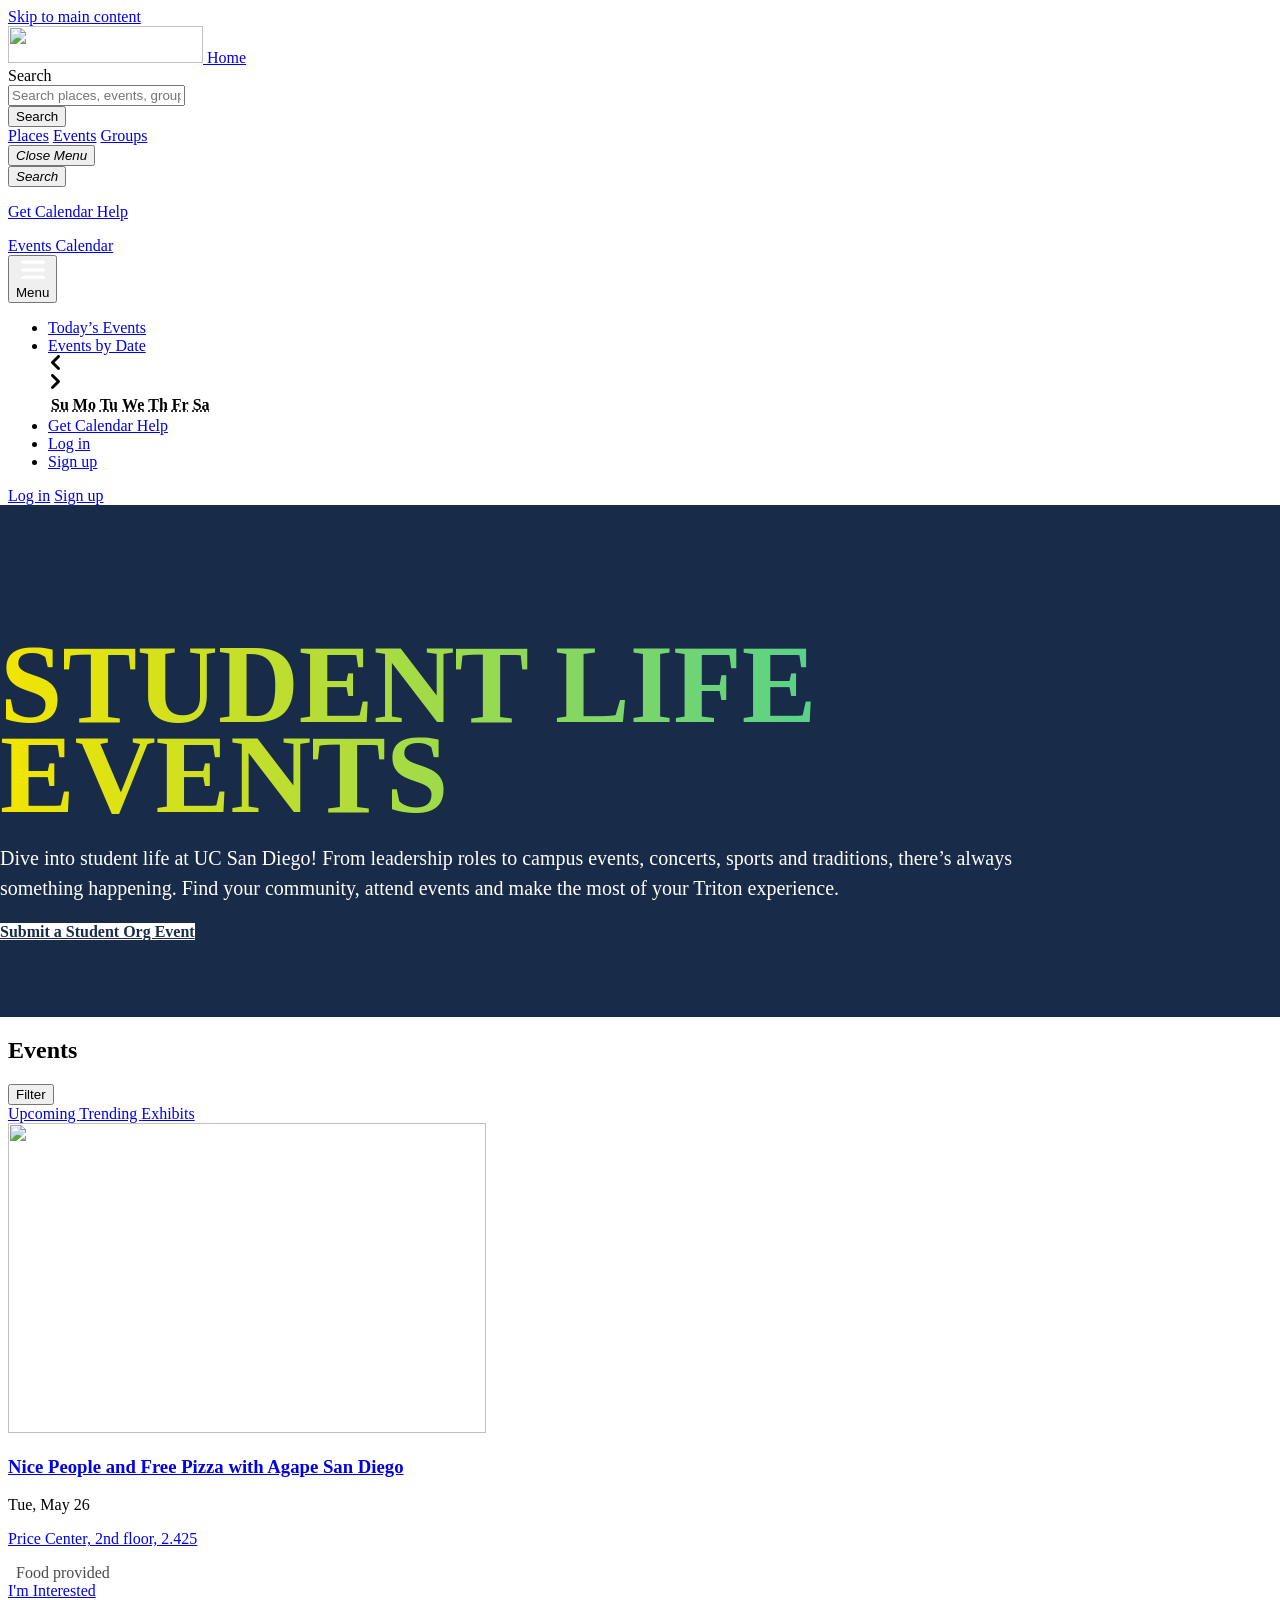
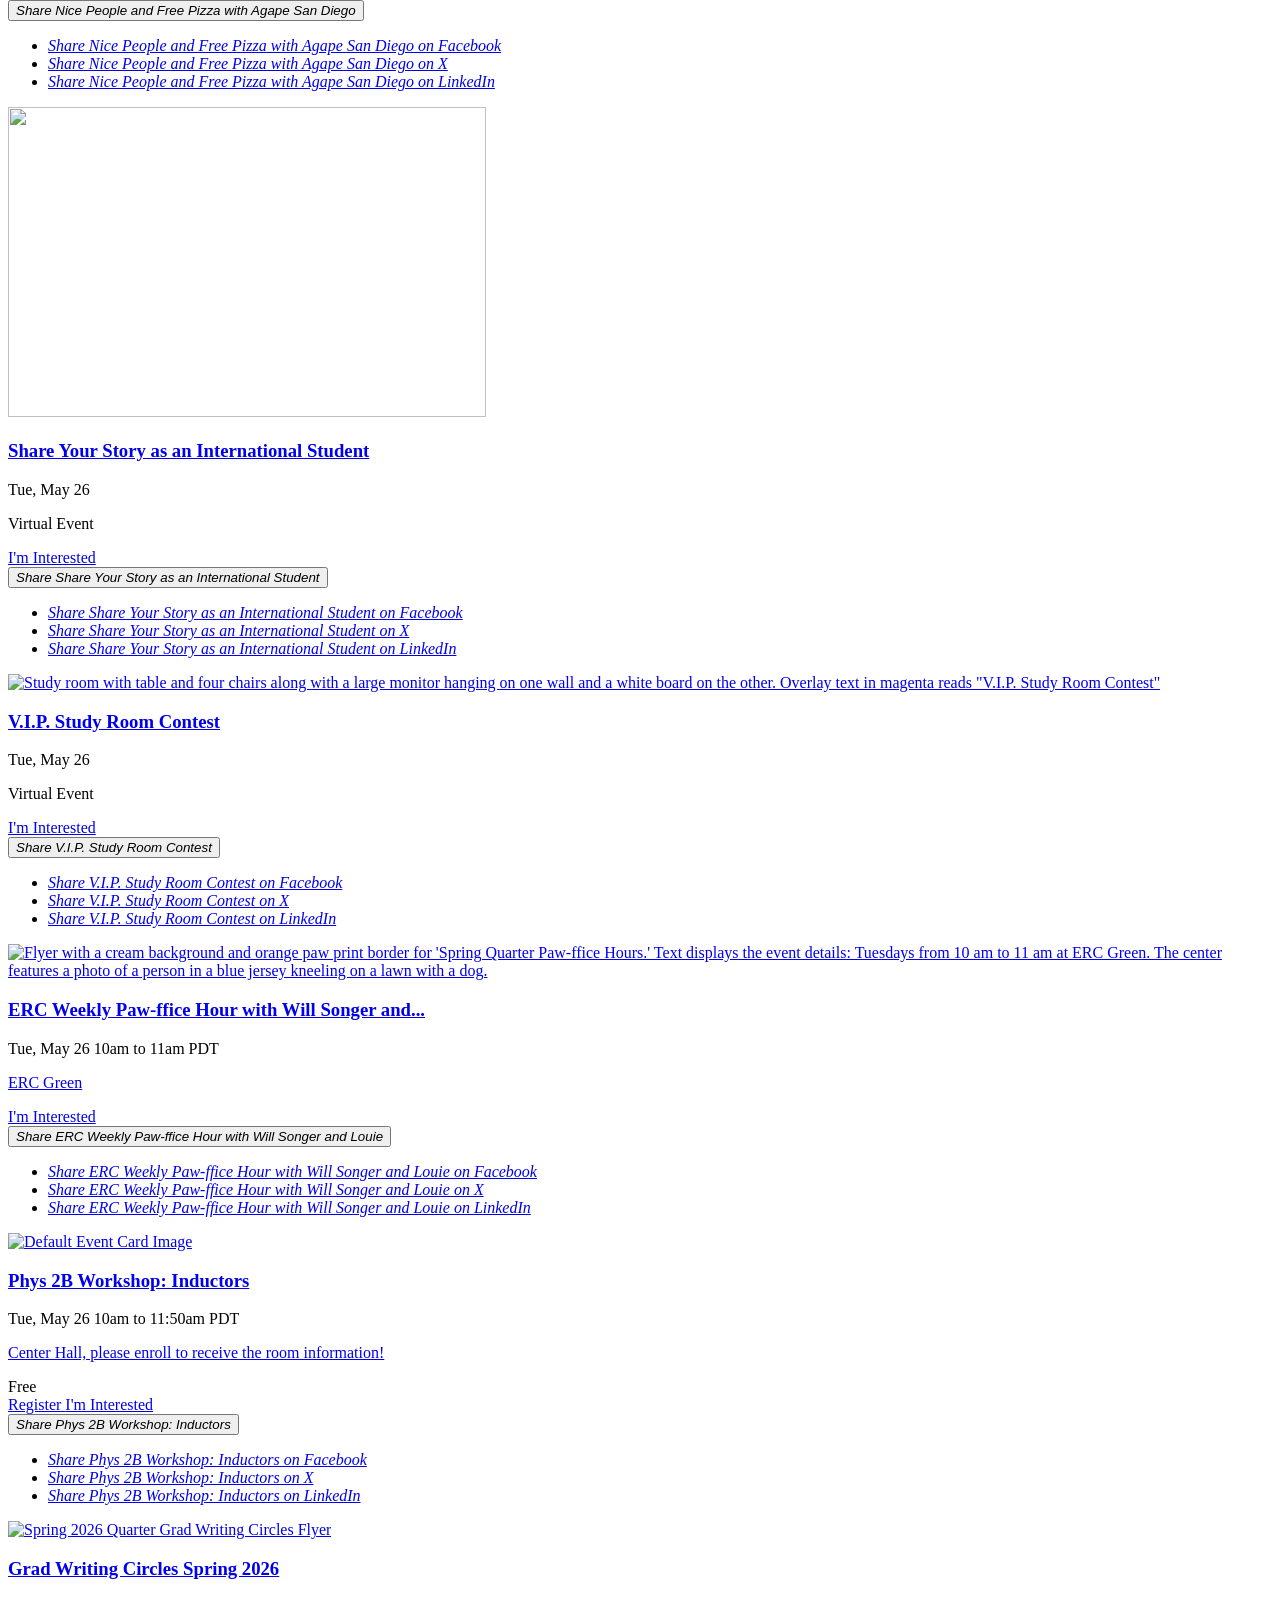
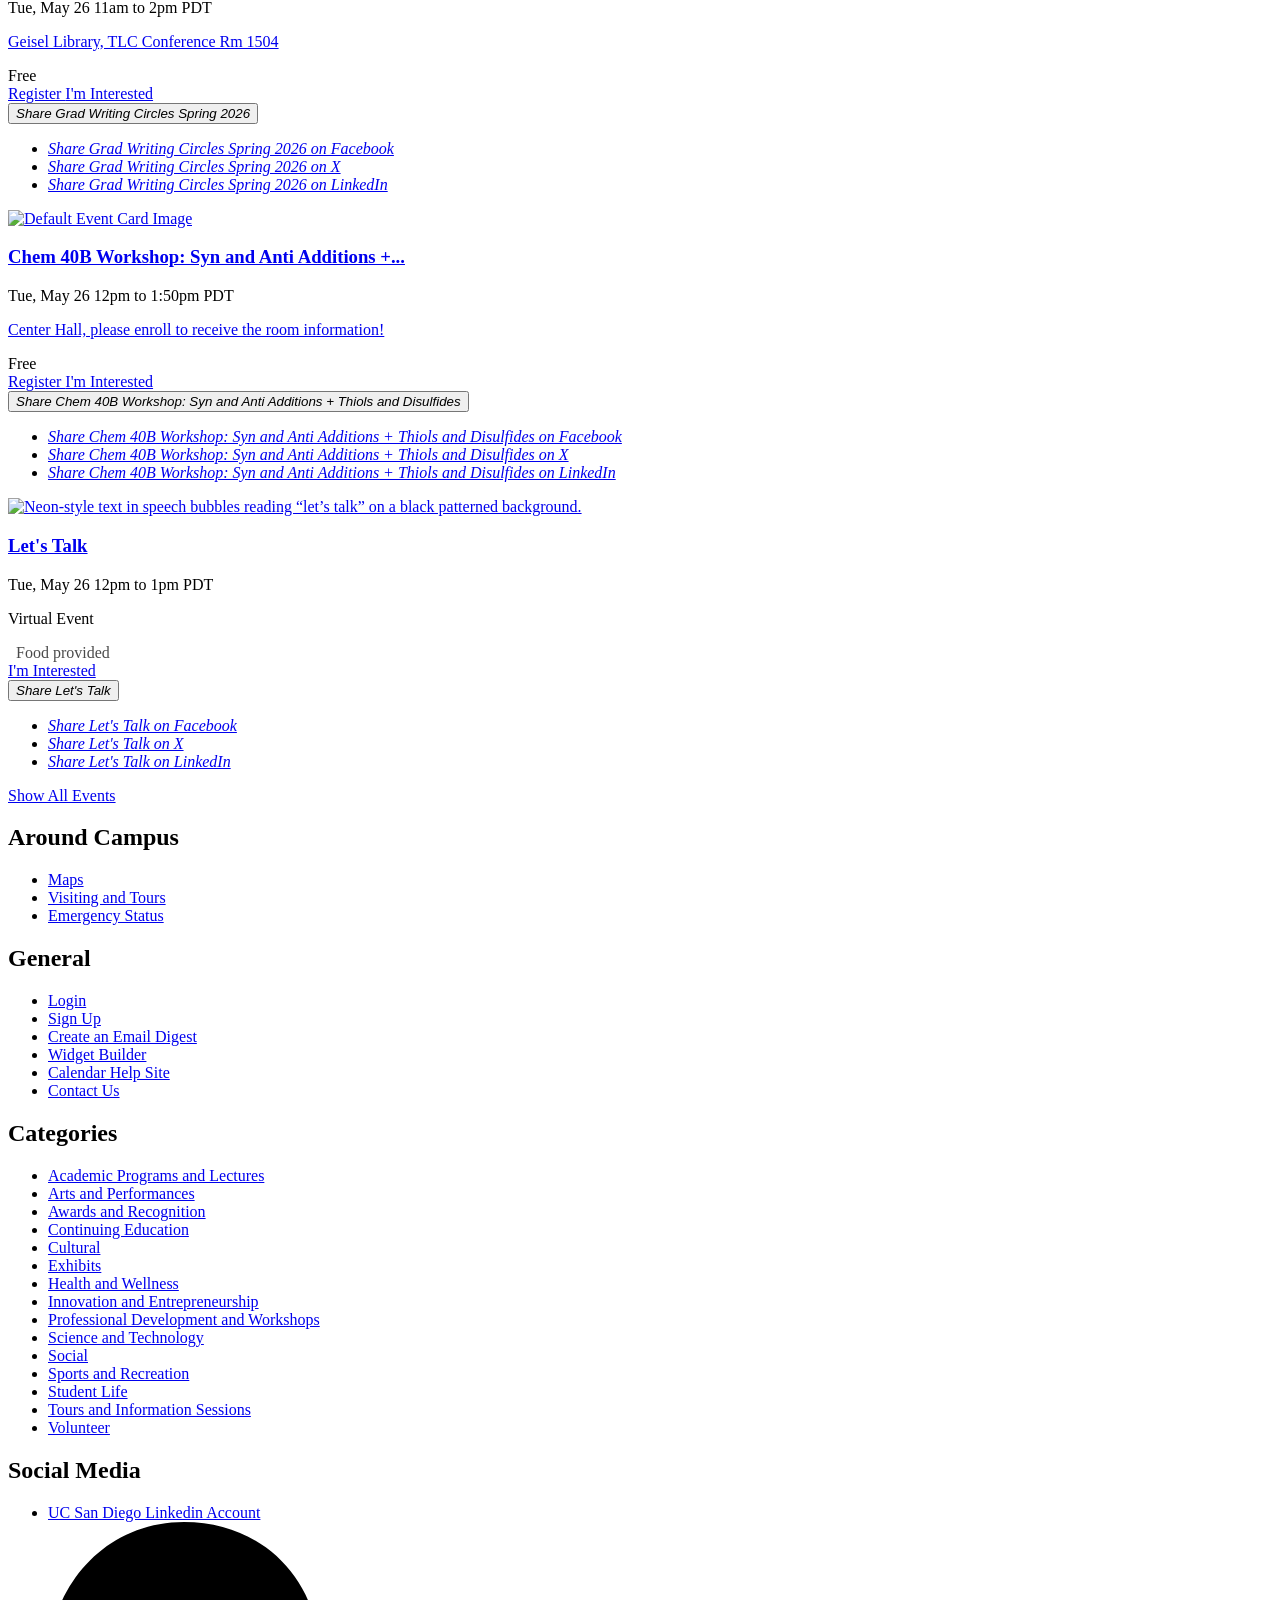
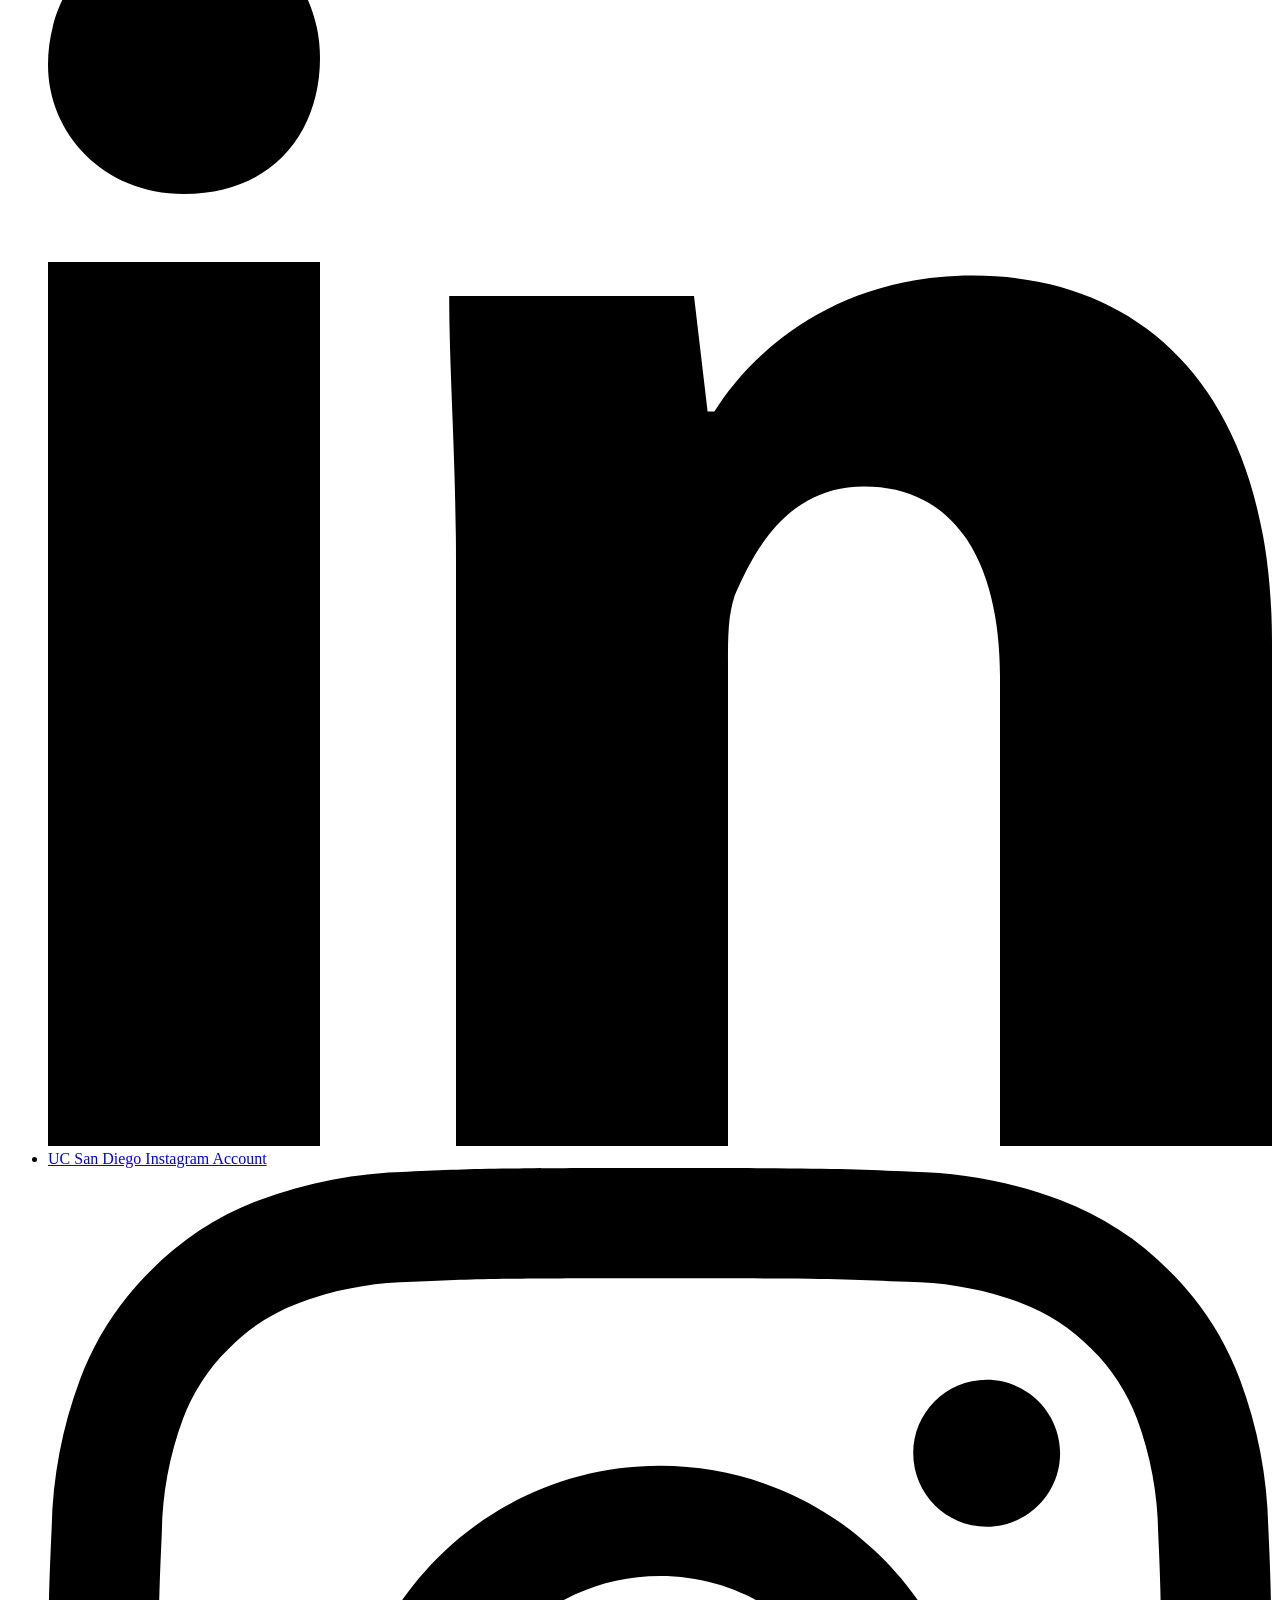
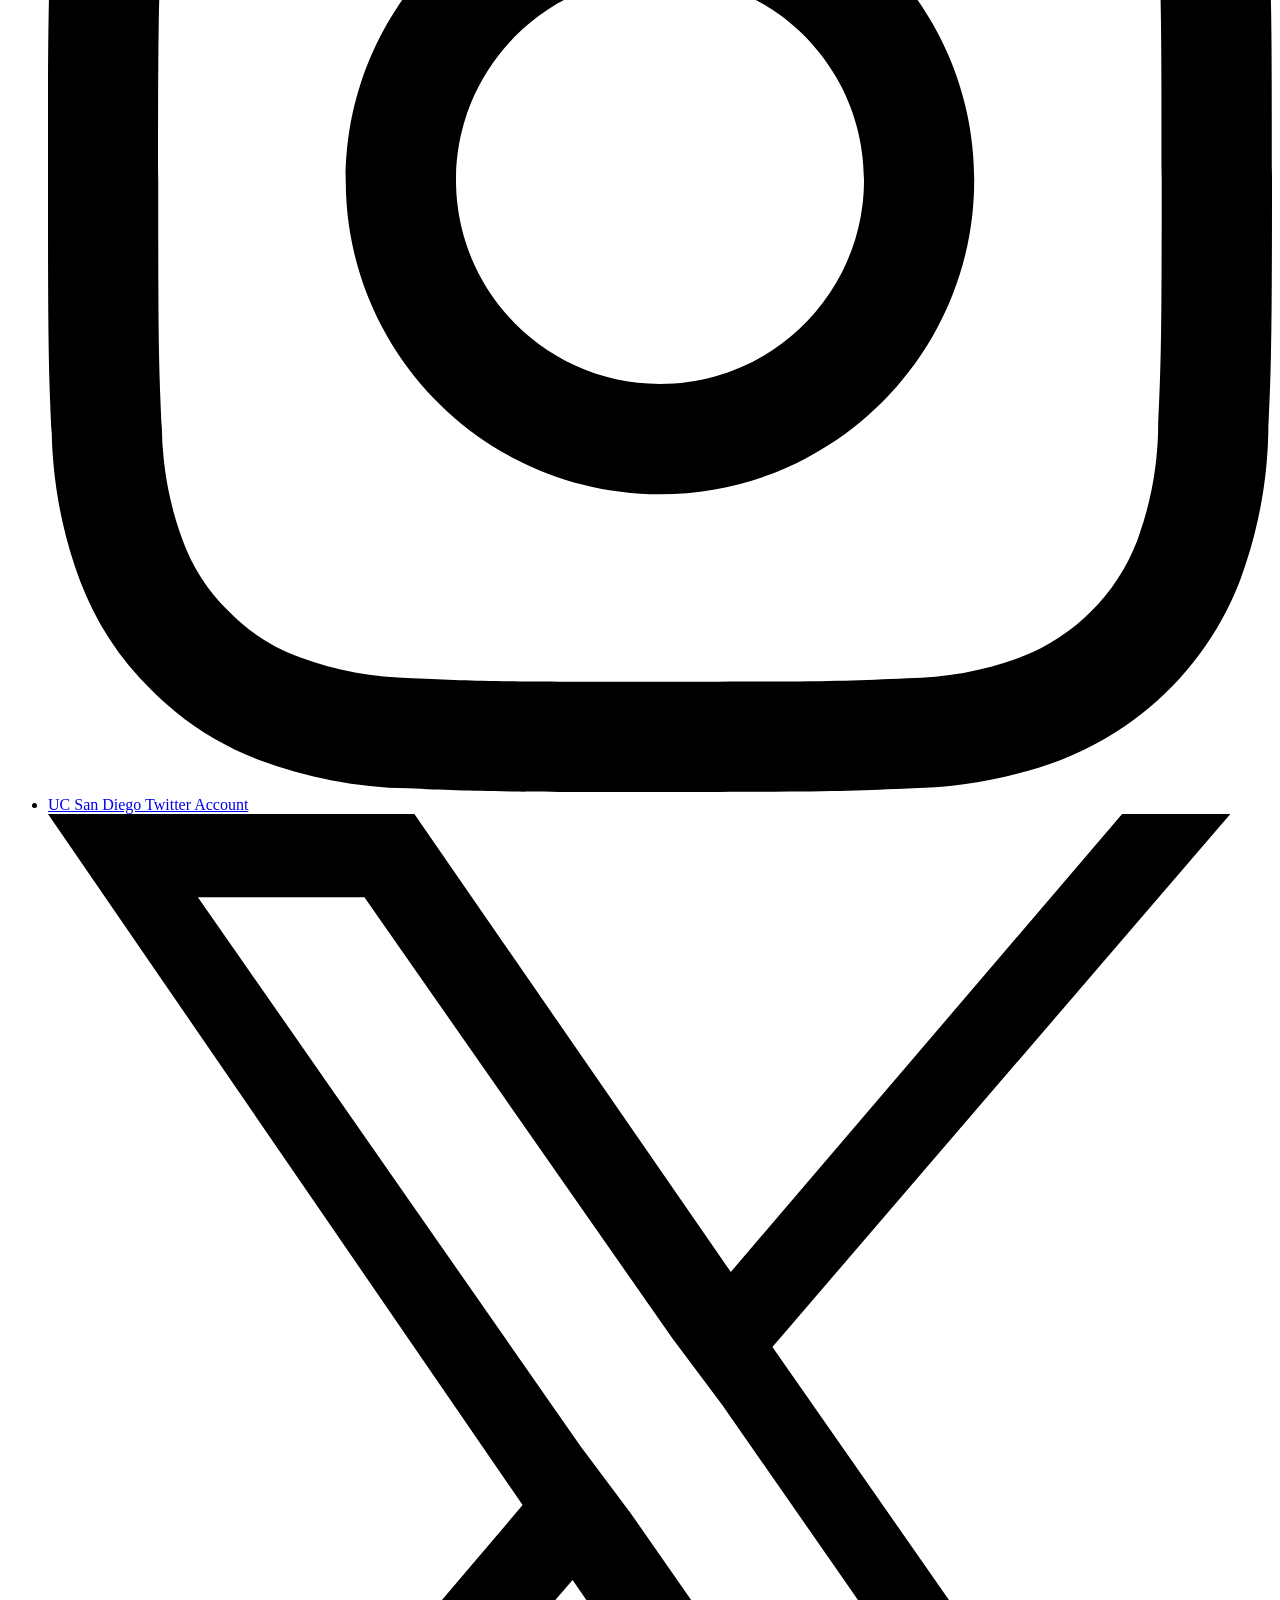
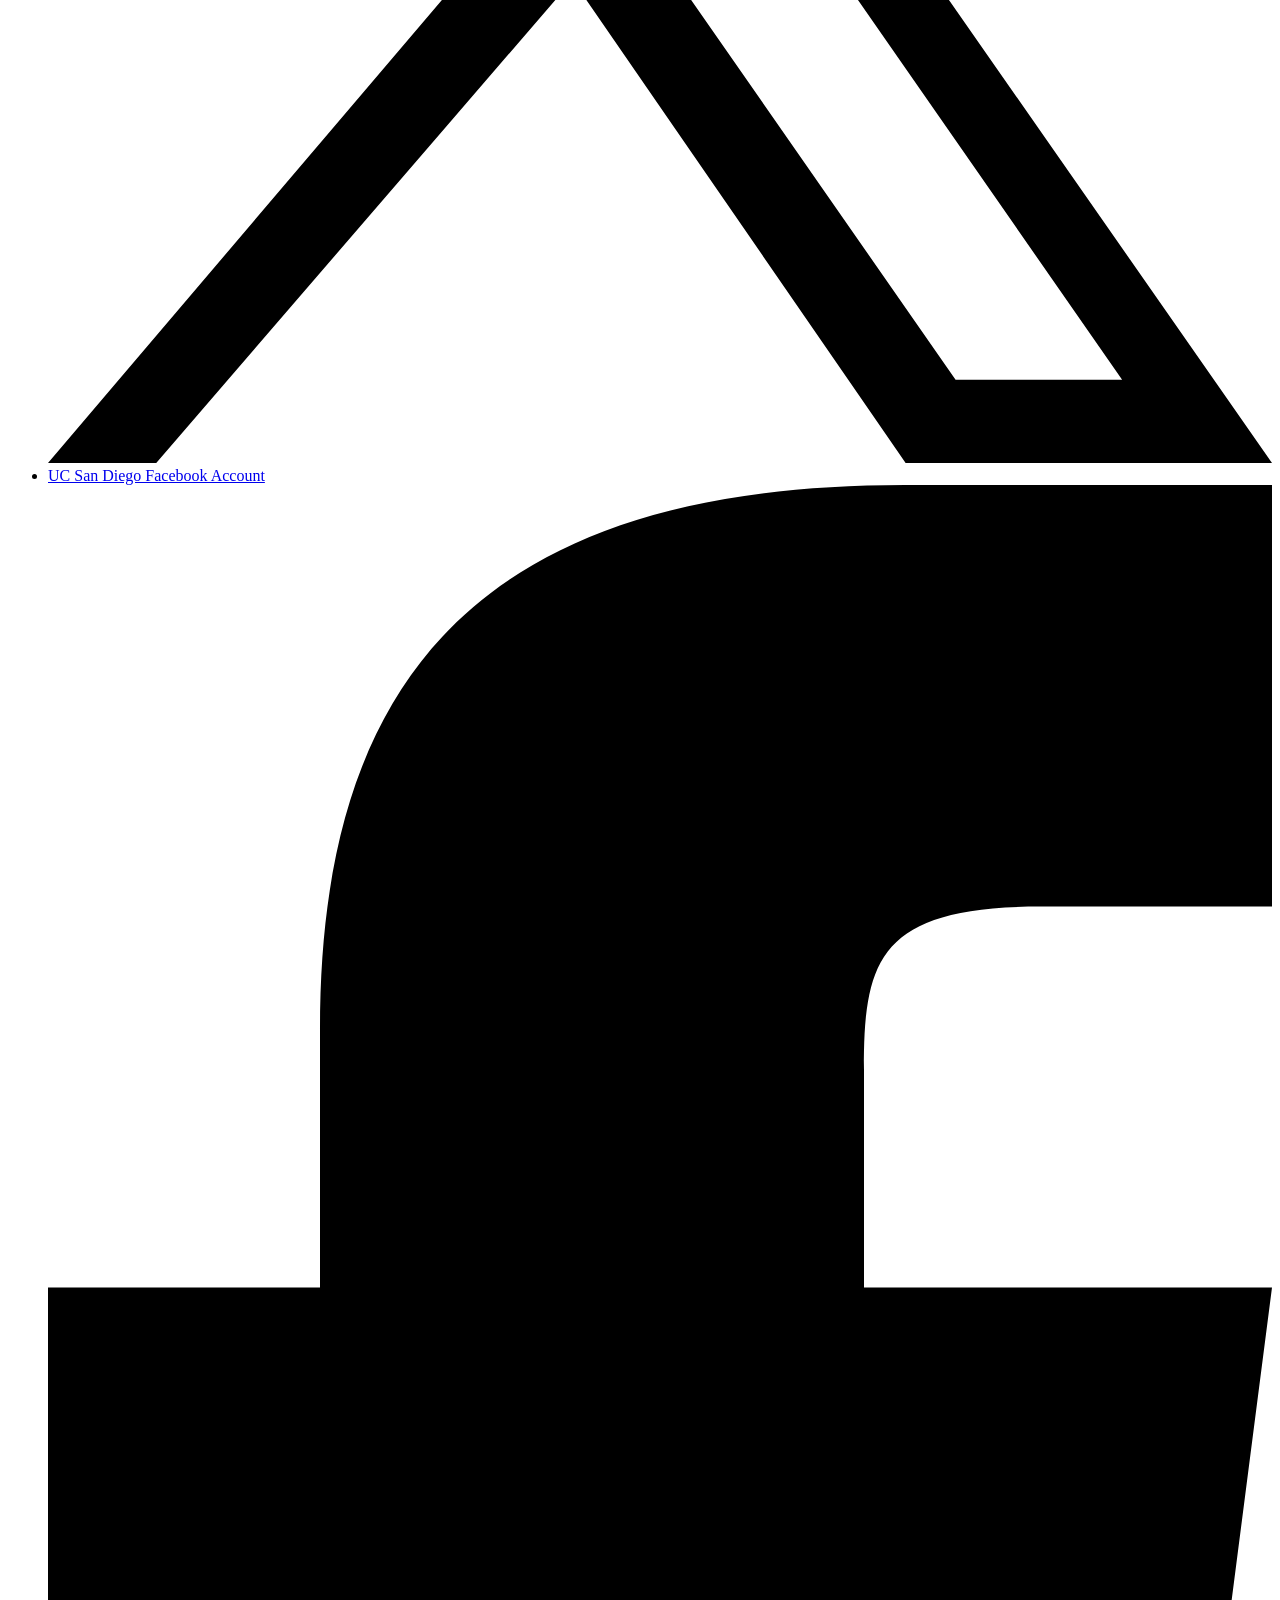
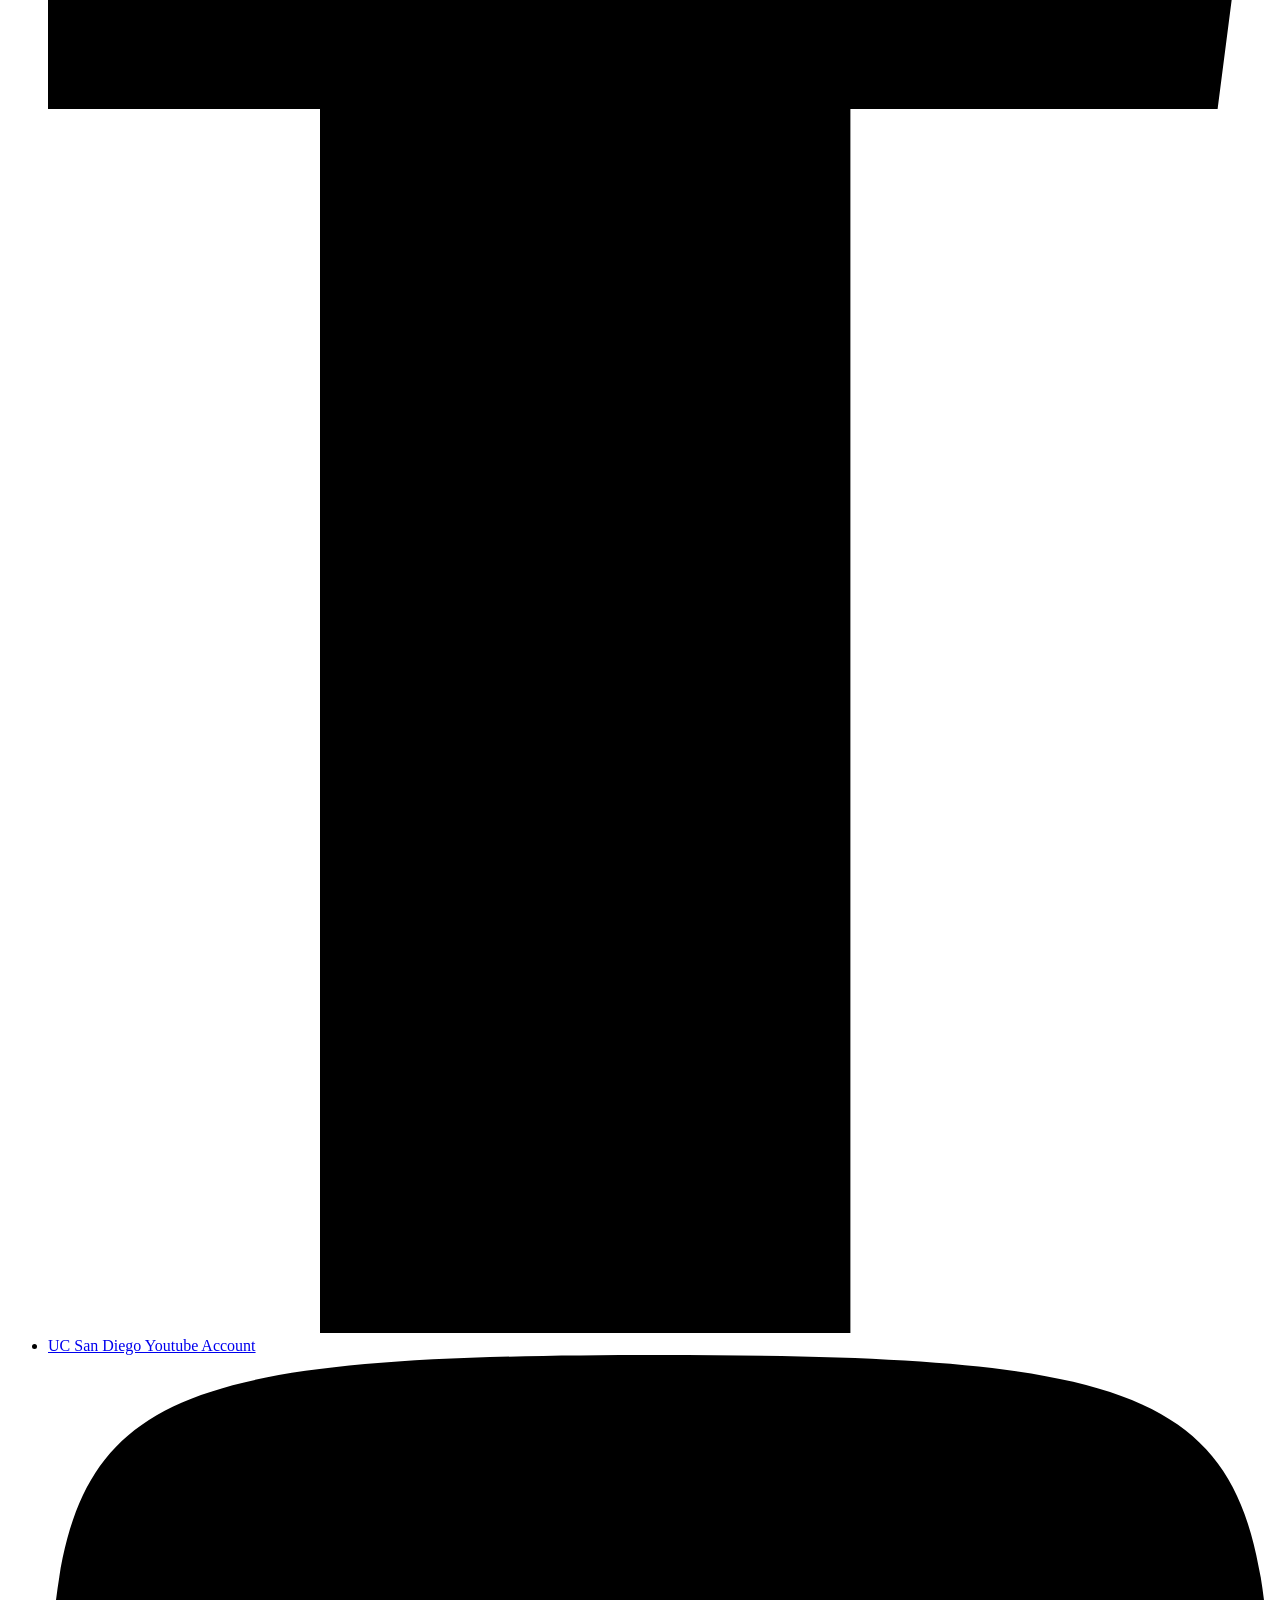
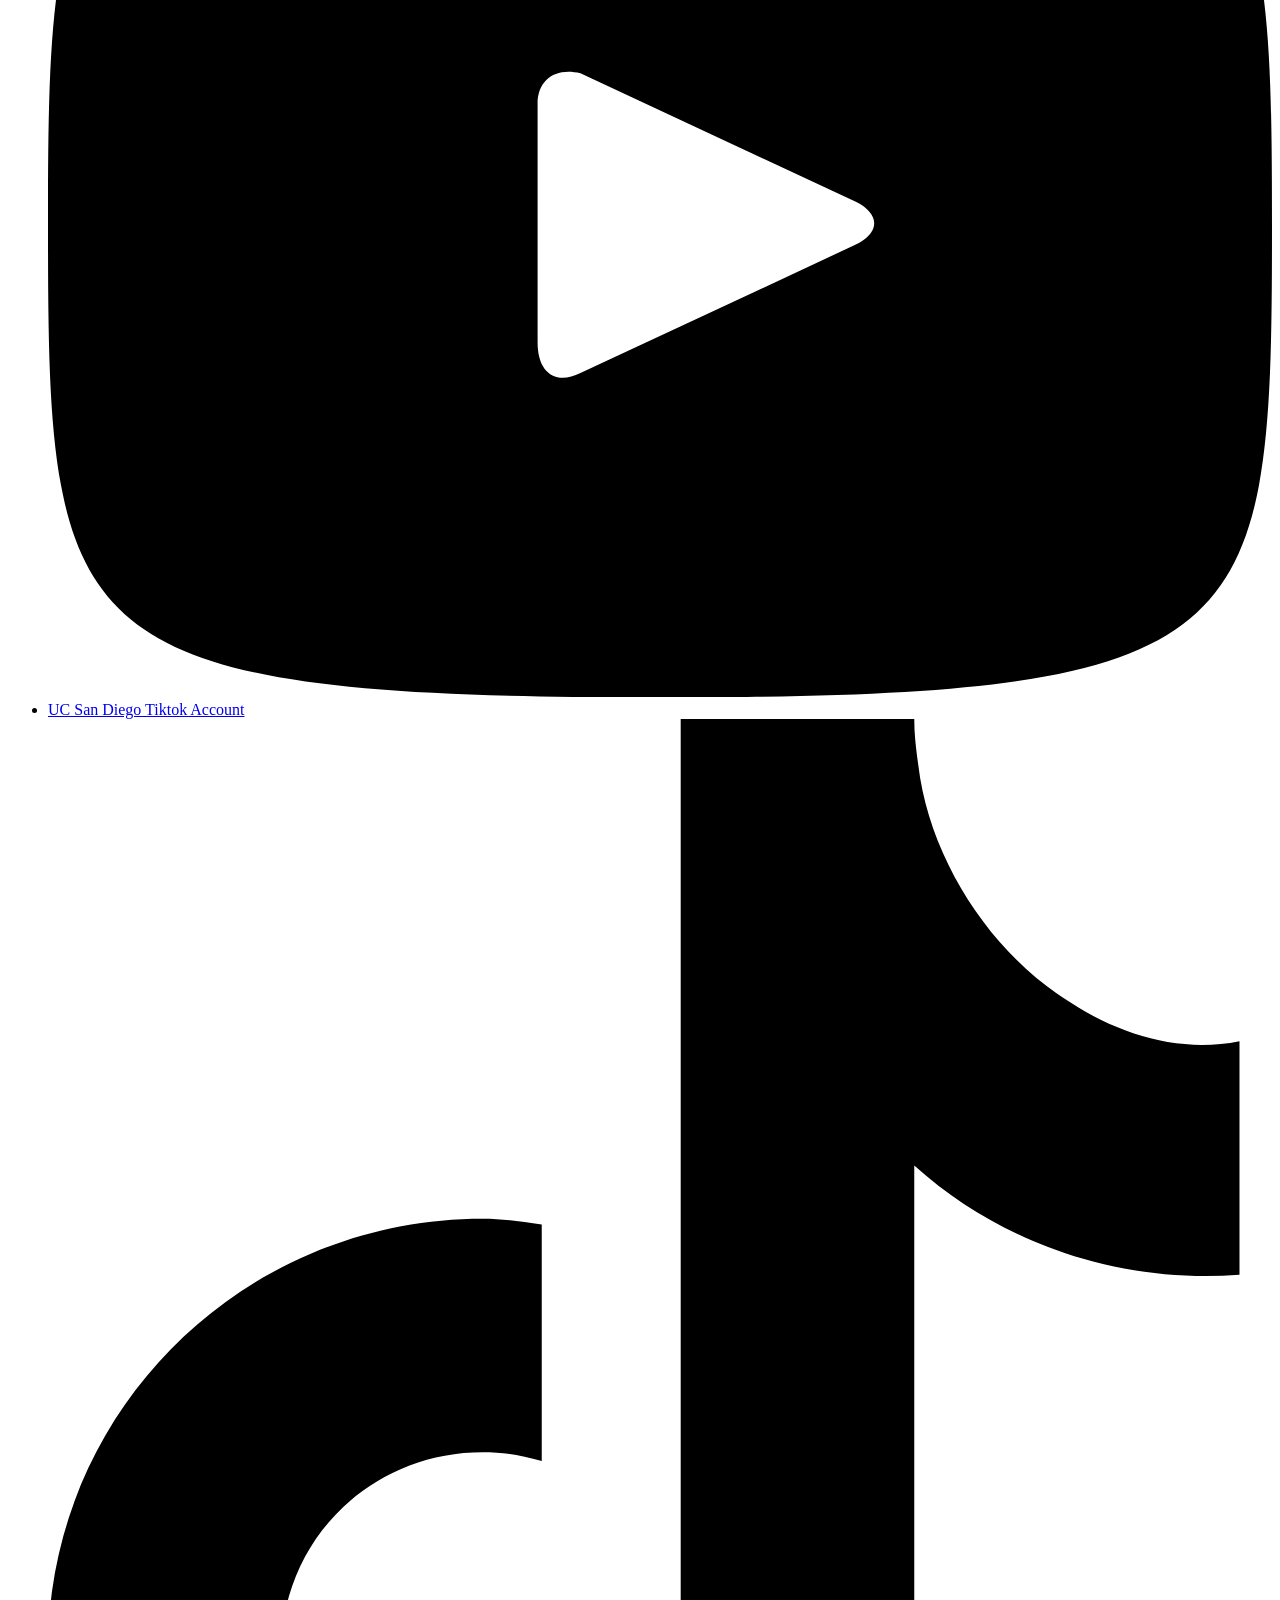
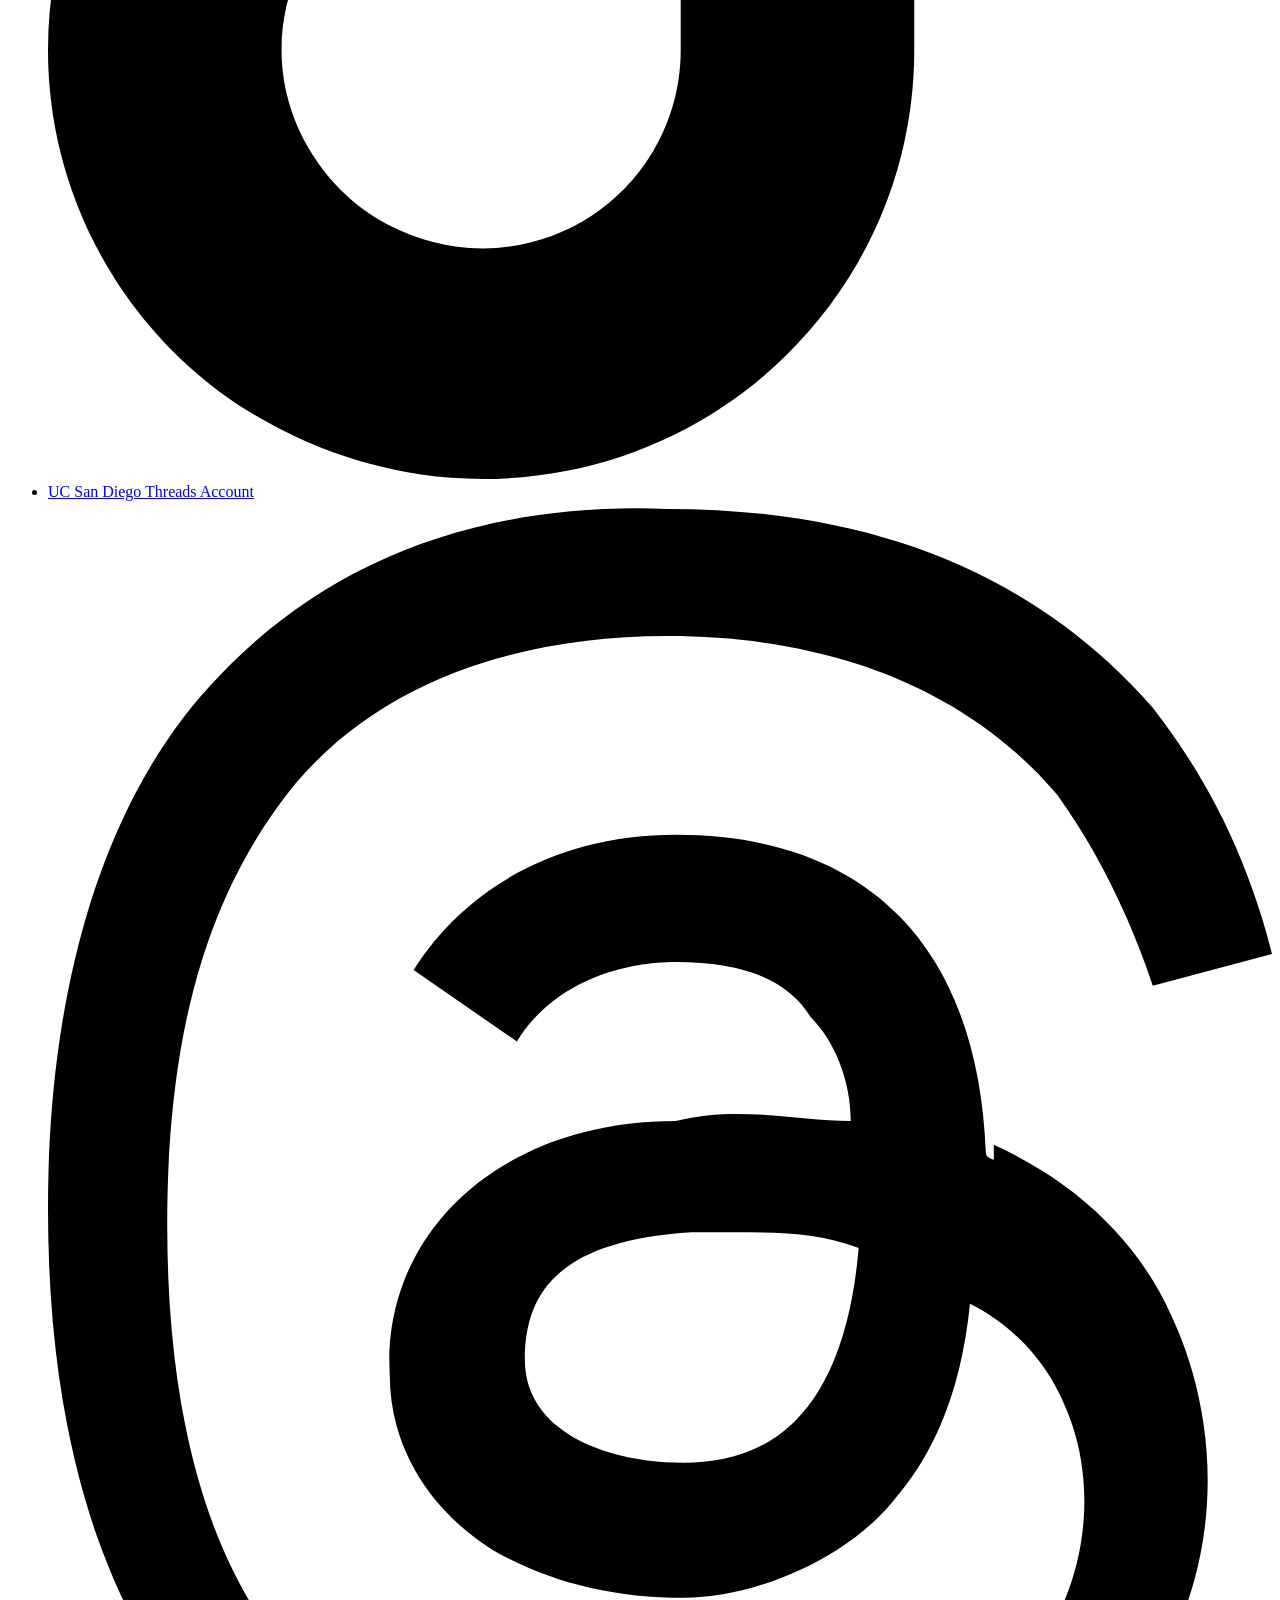
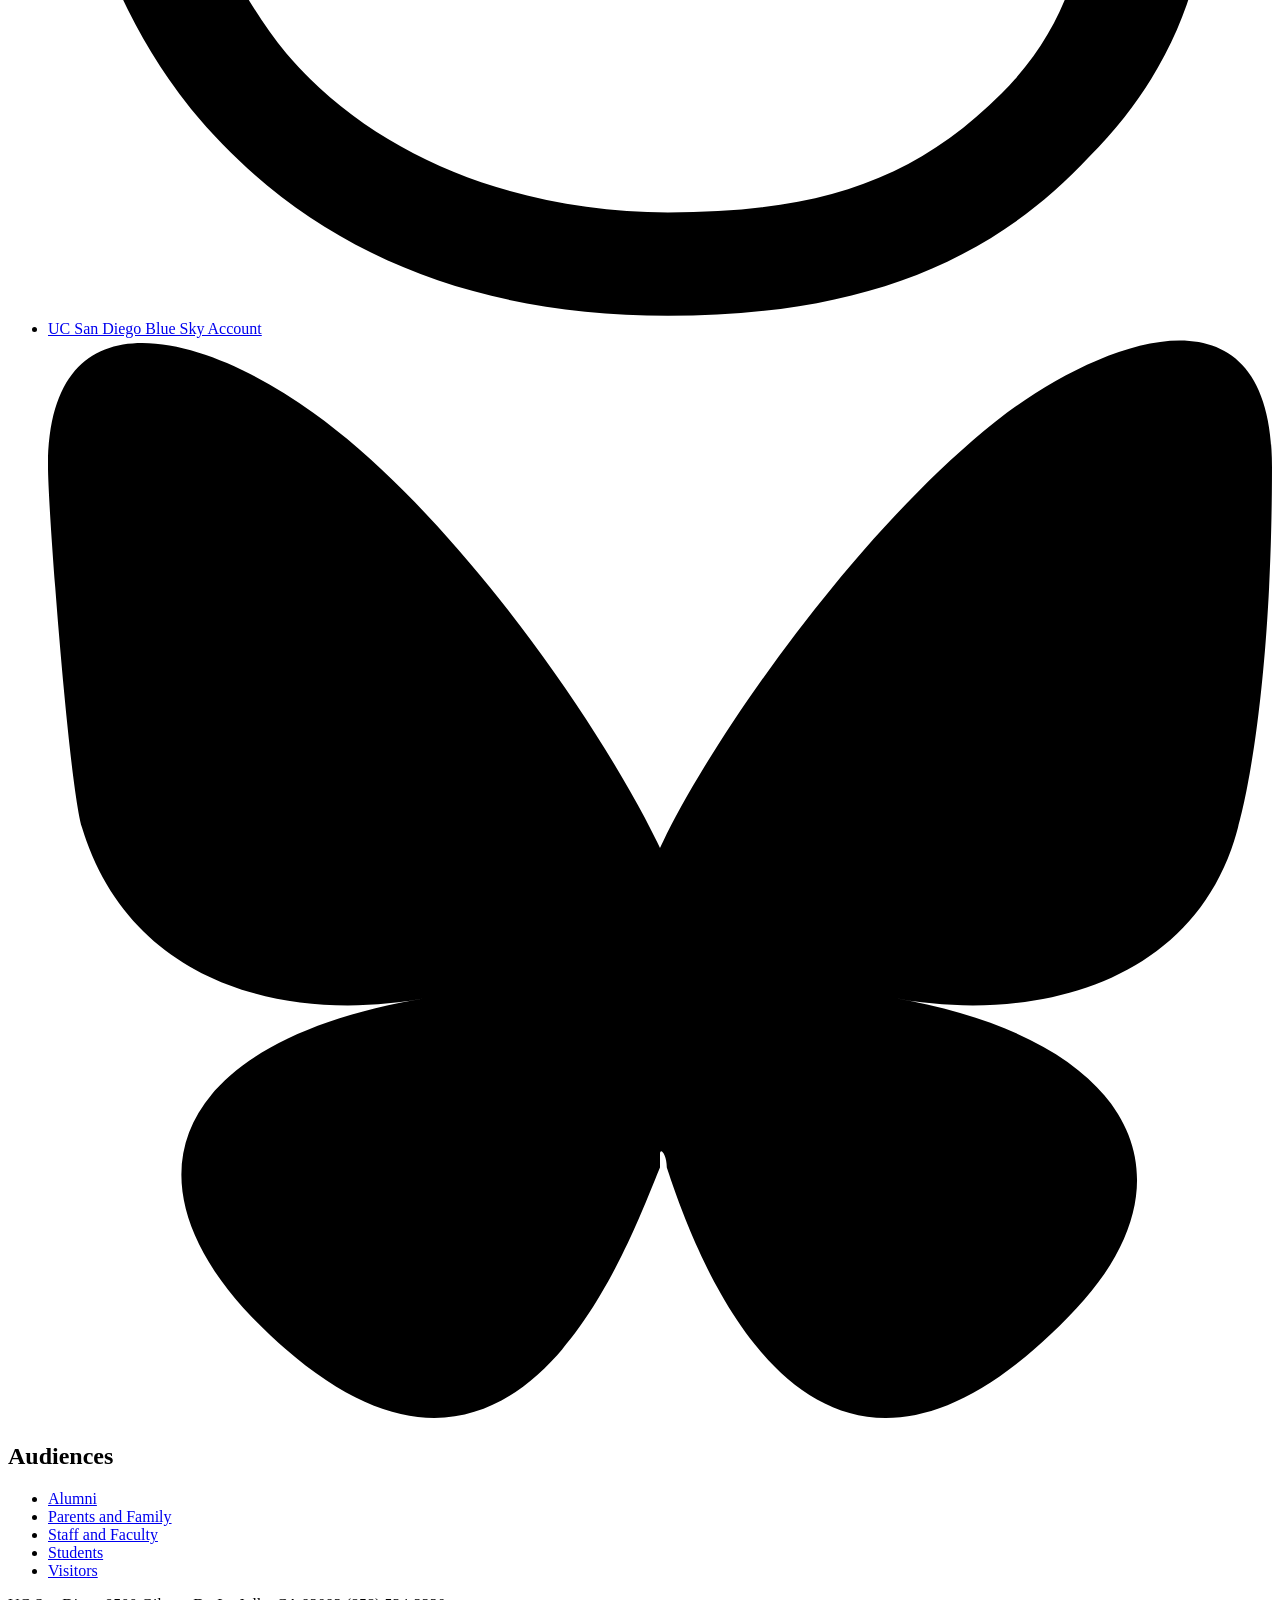
==== index.html @ 0ef746c4 "Initial commit: UCSD Student Life calendar prototype. Local static mirror with food filters, calenda" ====
<!doctype html>
<!--[if lt IE 7 ]> <html class="no-js ie6" lang="en"> <![endif]-->
<!--[if IE 7 ]>    <html class="no-js ie7" lang="en"> <![endif]-->
<!--[if IE 8 ]>    <html class="no-js ie8" lang="en"> <![endif]-->
<!--[if (gte IE 9)|!(IE)]><!--> <html class="no-js" lang="en"> <!--<![endif]-->

<!--
  _                     _ _     _
 | |                   | (_)   | |
 | |     ___   ___ __ _| |_ ___| |_
 | |    / _ \ / __/ _` | | / __| __|
 | |___| (_) | (_| (_| | | \__ \ |_
 |______\___/ \___\__,_|_|_|___/\__|

The community event platform.

-->

<head>
  <meta http-equiv="Content-Type" content="text/html; charset=utf-8" />
  <meta http-equiv="x-ua-compatible" content="ie=edge; chrome=1"> <!-- Render Chrome if available or using latest version of Internet Explorer (Recommended). -->
  <meta name="viewport" content="width=device-width, initial-scale=1.0" />

  <title>Student Life - UC San Diego Events Calendar</title>

  <base href="https://calendar.ucsd.edu/">
  <script>
    (function () {
      var s = document.createElement('script');
      s.src = location.protocol + '//' + location.host + '/prototype-bootstrap.js';
      document.head.appendChild(s);
    })();
  </script>

  <!-- Base URL to use for all relative URLs contained within the document. Uncomment if necessary
  <base href="https://example.com/">
  -->

  
	 <meta name="description" content="UC San Diego Events Calendar events updated every day. powered by Concept3D Event Calendar Software">
  

  <meta name="rating" content="General">

  <!-- Fallback og tags (used when individual pages don't have them) -->
  
	 <meta property="og:image" content="https://localist-images.azureedge.net/platform/logo/scaled/47170919878243/45482c8e4e0eb0a961b74cd570015ebb2863016a.png">
  
  <meta property="og:site_name" content="UC San Diego Events Calendar">
  <meta property="og:title" content="Student Life">
  <meta property="og:description" content="">
  <meta property="og:type" content="website">

  <meta name="application-name" content="UC San Diego Events Calendar Localist Software">
  <meta name="mobile-web-app-capable" content="yes">
  
  <link rel="icon" href="https://univcomms.ucsd.edu/favicon.ico" type="image/x-icon">
  
  <link rel="preconnect" href="https://fonts.googleapis.com">
  <link rel="preconnect" href="https://fonts.gstatic.com" crossorigin>
  <link href="https://fonts.googleapis.com/css2?family=Source+Sans+3:ital,wght@0,200..900;1,200..900&display=swap" rel="stylesheet">

  <!-- begin include javascripts -->
	 <script>
//<![CDATA[
var LOCALIST_SETTINGS = {"theme_base":"emphasis","photo_aspect_ratio":1.5419354838709678,"country":"US","locale":"en-US","user_id":null,"platform_id":47170919878243,"default_calendar_view":"year","show_cookie_consent_prompt":false,"date_time_formats":{"detailed":"%A, %B %-d, %Y%[start| %-I:%M%P]%[end_date| - %A, %B %-d, %Y|%[end| to]]%[end| %-I:%M%P]%[start| %Z]","compact":"%a, %b %-d%[not_current_year|, %Y]%[start| %-I%[nonzero_minutes|:%M]%P]%[end_date| - %a, %b %-d%[not_current_year|, %Y]|%[end| to]]%[end| %-I%[nonzero_minutes|:%M]%P]%[start| %Z]","compact_time":"%[start|%-I%[nonzero_minutes|:%M]%P %Z]","admin_short_date_time":"%-m/%-d/%Y%[start| %-I:%M%P]%[end_date| - %-m/%-d/%Y]%[end| %-I:%M%P]%[start| %Z]"},"time_zone":{"identifier":"America/Los_Angeles"},"interest_button":{"going_aria_label":"I'm Interested in %{event_name}","going_label":"I'm Interested","going_past_aria_label":"I'm Interested in %{event_name}","going_past_label":"I'm Interested","going_class":"imgoing","going_icon":"fa-heart","going_show_icon":true,"cancel_plans_label":"Not Interested","cancel_plans_aria_label":"Not Interested in %{event_name}","cancel_plans_class":"cancelplans","cancel_plans_icon":"fa-heart","cancel_plans_show_icon":true,"change_dates_label":"Change Dates","change_dates_aria_label":"Change Dates on %{event_name}","change_dates_class":"","change_dates_icon":"fa-heart","change_dates_show_icon":true}};
//]]>
</script><script src="https://localist-images.azureedge.net/packs/js/runtime-b41ed59d80a3b61eac73.js"></script>
<script src="https://localist-images.azureedge.net/packs/js/728-13bdbd9fe27546e3921a.js"></script>
<script src="https://localist-images.azureedge.net/packs/js/571-39a7c77892dc406c64ce.js"></script>
<script src="https://localist-images.azureedge.net/packs/js/511-a5bb2e1af26f329a0ba5.js"></script>
<script src="https://localist-images.azureedge.net/packs/js/754-3eb3d990380082b993c0.js"></script>
<script src="https://localist-images.azureedge.net/packs/js/application-be0f16dc3857bc081d22.js"></script>
<script src="https://localist-images.azureedge.net/packs/js/186-e879d10033a23deb09e7.js"></script>
<script src="https://localist-images.azureedge.net/packs/js/316-29d07363e6c5d5b97a46.js"></script>
<script src="https://localist-images.azureedge.net/packs/js/448-f8f914110606ed9cee6d.js"></script>
<script src="https://localist-images.azureedge.net/packs/js/theme-emphasis-f97c9d2a5b863a5c7c29.js"></script>
  <!-- end include javascripts -->

  
	 <!-- begin include stylesheets -->
	 <link rel="stylesheet" href="https://calendar.ucsd.edu/platform/stylesheet/47170919878243/48535906378817/1779471057.css" media="screen" />
	 <!-- end include stylesheets -->
  

  
  

  
	 <style type="text/css">
		/* Gradient Clipped Background */
.html_component.clipped-text {
    width: 100vw;
    margin: 0 0 0 calc(-50vw + 50%);
    position: relative;
    overflow: hidden;
    background-color: #182b49;
}
.html_component.clipped-text .content-wrapper { 
       padding: 60px;
}
.html_component.clipped-text .blurb {
      color: #fff;
       font-size: 1.25rem;
    line-height: 1.5;
    width: 80%;
}
.html_component.clipped-text .em-load_more.em-link { 
   background-color: #fff;
   color: #182b49;
    border: none;
    font-weight: bold;
}
.html_component.clipped-text .em-load_more.em-link:hover  {
    background: #FFCD00;
    color: #182b49;
}

/* gradient lead heading */
.lead-heading {
    background-image: linear-gradient(90deg, rgb(243, 229, 0) 0%, rgb(0, 198, 215) 100%);
    background-clip: text;
    -webkit-background-clip: text;
    -webkit-text-fill-color: transparent;
       font-size: 4.5rem !important;
    line-height: .8;
    font-weight: bold !important;
    margin-bottom: 1.5rem !important;
}
@media (min-width: 48em) {
.lead-heading {
    font-size: 7rem !important;
    line-height: .8;
}
}
@media (min-width: 992px) {
    .html_component.clipped-text .content-wrapper { 
       padding: 60px 0;
   }
}
	 </style>
  

  


  
  <meta name="csrf-param" content="authenticity_token" />
<meta name="csrf-token" content="zOxgVHJewsUo0yELzHTK5-G9kWmHo3Hh68Zk7gJruBiWf4nz-s3DtO2crkbbwg8fFwpJWT8axCG_NM_K0ZciKA" />
        <script async src="https://www.googletagmanager.com/gtag/js"></script>
      <script>
        window.dataLayer = window.dataLayer || [];
        function gtag(){dataLayer.push(arguments);}
        Slzr.ConsentManager.configureGA4(gtag);
        gtag('js', new Date());
        gtag('set', 'ads_data_redaction', true);
        gtag('config','G-7F0QY2CKEC');
      </script>

  
  <!-- Google Tag Manager -->
  <script>(function(w,d,s,l,i){w[l]=w[l]||[];w[l].push({'gtm.start':
  new Date().getTime(),event:'gtm.js'});var f=d.getElementsByTagName(s)[0],
  j=d.createElement(s),dl=l!='dataLayer'?'&l='+l:'';j.async=true;j.src=
  'https://www.googletagmanager.com/gtm.js?id='+i+dl;f.parentNode.insertBefore(j,f);
  })(window,document,'script','dataLayer','GTM-M3RXC2V');</script>
  <!-- End Google Tag Manager -->
</head>

<body class="">
  
  <div>
    <a id="skip-to-main-content" href="#main-content">
      Skip to main content
    </a>
  </div>
  
  <!-- Google Tag Manager (noscript) -->
  <noscript><iframe src="https://www.googletagmanager.com/ns.html?id=GTM-M3RXC2V"
  height="0" width="0" style="display:none;visibility:hidden"></iframe></noscript>
  <!-- End Google Tag Manager (noscript) -->
  
  <!-- emergency banner -->
  <div id="uc-emergency"></div>

  

  
  

<header class="em-header em-header--base">
	
	<div onclick="Slzr.Theme.UserMenu.hideMobileMenu();" id="backdrop" class="em-backdrop" tabindex="-1" aria-hidden="true" hidden></div>
	<div class="content-wrapper pos-relative">
		<div class="em-navbar-container">
			<a class="em-desktop-menu-title" href="/">
				
				<img src="https://www.ucsd.edu/_resources/img/logo_UCSD.png" alt="" role="presentation" height="37" width="195" >
				<span class="sr-only">Home</span>
				
			</a>
			<!-- Mobile links menu trigger -->
			
			<div id="search-bar-component" class="em-search-bar-component">
				
<div id="search-bar" class="em-search-bar">
	 <form class="em-search-bar-form" 
			 autocomplete="off" 
			 method="get" 
			 id="topsearch" 
			 action="/search">
		  <label for="search-bar-input" class="sr-only">Search</label>
		  <div class="em-basic-input">
					 <i id="search-bar-icon" class="search-bar-icon fas fa-search"></i>
					 
					 <input name="search" type="text" id="search-bar-input" type="text"
						  placeholder="Search places, events, groups"
						  onclick="Slzr.Theme.SearchBar.showSearchBarMenu();"
						  onfocus="this.placeholder = ''"
						  onblur="this.placeholder = 'Search places, events, groups'"
						  aria-label="Search places, events, groups"
						  aria-haspopup="menu"
						  aria-controls="sub-menu">
				</div>
		  <button id="top-submit" type="submit" class="em-search-button"><span class="em-sr-only">Search</span></button>
	 </form>
	 <div id="sub-menu" class="em-sub-menu" role="menu"
		  oncontextmenu="Slzr.Theme.SearchBar.hideSearchBarMenu();"
		  onclick="Slzr.Theme.SearchBar.hideSearchBarMenu();">
		  <a role="menuitem" href="/search/places">Places</a>
		  <a role="menuitem" href="/calendar">Events</a>
		  
			 <a role="menuitem" href="/search/groups">Groups</a>
		  
	 </div>
</div>
<div
	 oncontextmenu="Slzr.Theme.SearchBar.hideSearchBarMenu();"
	 onclick="Slzr.Theme.SearchBar.hideSearchBarMenu();"
	 id="search-bar-backdrop"
	 class="em-search-bar-backdrop"
	 tabindex="-1"
	 aria-hidden="true" hidden>
</div>
				<button class="em-mobile-close-search" onclick="Slzr.Theme.UserMenu.hideMobileMenu();">
					<i class="fas fa-times fa-sm"><span class="sr-only">Close Menu</span></i>
				</button>
			</div>
			<div class="em-mobile-menu-icons">
				<button class="em-search-icon" aria-controls="search-bar-component" aria-expanded="false" onclick="Slzr.Theme.UserMenu.showMobileSearchBar(this);">
					<i class="fas fa-search fa-sm"><span class="sr-only">Search</span></i>
				</button>
			</div>
		</div>
		<div class="calendar-help">
			<p><a href="https://calendarhelp.ucsd.edu">Get Calendar Help</a></p>
		</div>
	</div>
	<div class="em-header site-title">
		<div class="content-wrapper">
			<div class="header"><a class="header-url" href="/">Events Calendar</a></div>
			
		</div>
	</div>
	<div class="calendar-main-navigation">
		<div class="content-wrapper">
			<nav class="coe-navigation">
				<button class="mobile-nav-toggle" aria-expanded="false">
					<div class="pill-icon-wrapper">
						<svg xmlns="http://www.w3.org/2000/svg" width="24" height="24" viewBox="0 0 24 24" fill="none">
							<path d="M0 4.13575C0 3.23201 0.732625 2.49939 1.63636 2.49939H22.3636C23.2674 2.49939 24 3.23201 24 4.13575C24 5.03949 23.2674 5.77212 22.3636 5.77212H1.63636C0.732625 5.77212 0 5.03949 0 4.13575Z" fill="#fff" class="menu-icon" />
							<path d="M0 19.4085C0 18.5047 0.732625 17.7721 1.63636 17.7721H22.3636C23.2674 17.7721 24 18.5047 24 19.4085C24 20.3122 23.2674 21.0448 22.3636 21.0448H1.63636C0.732625 21.0448 0 20.3122 0 19.4085Z" fill="#fff" class="menu-icon" />
							<path d="M0 11.7721C0 10.8684 0.732625 10.1357 1.63636 10.1357H22.3636C23.2674 10.1357 24 10.8684 24 11.7721C24 12.6758 23.2674 13.4085 22.3636 13.4085H1.63636C0.732625 13.4085 0 12.6758 0 11.7721Z" fill="#fff" class="menu-icon" />
						</svg>
					</div>
					<span class="pill-label">Menu</span>
				</button>
				<ul class="coe-nav-items">
					<li id="coe-nav-today">
						<a href="https://calendar.ucsd.edu/student-life/calendar">Today’s Events</a>
					</li>
					<li id="nav-date" class="su-main-nav__item--parent">
						<!-- minical begins -->
						<a id="nav-date-link" class="btn" href="/calendar" aria-expanded="false">Events by Date <i class="fas fa-chevron-down fa-sm em-angle-down-icon" aria-hidden="true"></i></a>
						<div id="dp1" class="datepicker-container datepicker datepicker-modal" aria-hidden="false">
							<div class="datepicker-header">
								<div class="bn_prev" role="button" tabindex="0" aria-label="Previous month">
									<svg width="15" height="15" viewBox="0 0 55.752 55.752" xmlns="http://www.w3.org/2000/svg">
										<g transform="scale(-1, 1) translate(-55.752, 0)">
											<path d="M43.006,23.916c-0.28-0.282-0.59-0.52-0.912-0.727L20.485,1.581c-2.109-2.107-5.527-2.108-7.637,0.001
											 c-2.109,2.108-2.109,5.527,0,7.637l18.611,18.609L12.754,46.535c-2.11,2.107-2.11,5.527,0,7.637
											 c1.055,1.053,2.436,1.58,3.817,1.58s2.765-0.527,3.817-1.582l21.706-21.703c0.322-0.207,0.631-0.444,0.912-0.727
											 c1.08-1.08,1.598-2.498,1.574-3.912C44.605,26.413,44.086,24.993,43.006,23.916z" />
										</g>
									</svg>
								</div>
								<span class="month" id="dp1-month" role="heading" aria-level="2" aria-live="assertive" aria-atomic="true"></span>
								<div class="bn_next" role="button" tabindex="0" aria-label="Next month">
									<svg width="15" height="15" viewBox="0 0 55.752 55.752" xmlns="http://www.w3.org/2000/svg">
										<path d="M43.006,23.916c-0.28-0.282-0.59-0.52-0.912-0.727L20.485,1.581c-2.109-2.107-5.527-2.108-7.637,0.001
										  c-2.109,2.108-2.109,5.527,0,7.637l18.611,18.609L12.754,46.535c-2.11,2.107-2.11,5.527,0,7.637
										  c1.055,1.053,2.436,1.58,3.817,1.58s2.765-0.527,3.817-1.582l21.706-21.703c0.322-0.207,0.631-0.444,0.912-0.727
										  c1.08-1.08,1.598-2.498,1.574-3.912C44.605,26.413,44.086,24.993,43.006,23.916z" />
									</svg>
								</div>
							</div>
							<table class="cal" role="grid" aria-labelledby="dp1-month" tabindex="0">
								<thead>
									<tr>
										<th id="dp1-sunday"><abbr title="Sunday">Su</abbr></th>
										<th id="dp1-monday"><abbr title="Monday">Mo</abbr></th>
										<th id="dp1-tuesday"><abbr title="Tuesday">Tu</abbr></th>
										<th id="dp1-wednesday"><abbr title="Wednesday">We</abbr></th>
										<th id="dp1-thursday"><abbr title="Thursday">Th</abbr></th>
										<th id="dp1-friday"><abbr title="Friday">Fr</abbr></th>
										<th id="dp1-saturday"><abbr title="Saturday">Sa</abbr></th>
									</tr>
								</thead>
								<tbody></tbody>
							</table>
						</div>
						<!-- minical ends -->
					</li>
					<li class="c-help"><a href="https://calendarhelp.ucsd.edu">Get Calendar Help</a></li>
					
					<li class="d-sm"><a href="/auth/login" class="em-button em-primary"  rel="ibox;url=#login-lightbox" >Log in</a></li>
					
					<li class="d-sm"><a href="/signup?school_id=47170919879268" class="em-button em-primary">Sign up</a></li>
					
					
				</ul>

				
				<a href="/auth/login" class="em-button em-primary d-md"  rel="ibox;url=#login-lightbox" >Log in</a>
				
				<a href="/signup?school_id=47170919879268" class="em-button em-primary d-md">Sign up</a>
				
				

			</nav>
		</div>
	</div>
</header>


  <main id="main-content">
	 





<div class="em-header_page channel-cover-photo">
  <div class="content-wrapper em-header_page-wrapper">
	 
  </div>
  <div class="em-header_page-overlay"></div>
</div>



<div class="content-wrapper">
  <div class="html_component clipped-text">
  <div class="content-wrapper">

  <h1 class="teko-bold lead-heading">STUDENT LIFE EVENTS</h1>
  <p class="mb-1 blurb">
    Dive into student life at UC San Diego! From leadership roles to campus events, concerts, sports and traditions, there’s always something happening. Find your community, attend events and make the most of your Triton experience.
  </p>
<p><a href="/event/create" class="em-load_more em-link">Submit a Student Org Event</a></p>

</div>
</div><div class="em-filter-wrapper student">
	
	
	
		<h2 class="em-filter-header">Events</h2>
	

	<div class="em-filter">
		

	 

		<div id="em-filter-dropdown-container">
			<button id="em-button-toggle-filter" class="em-filter-button em-button em-secondary em-ghost em-big" data-action="toggle-filter-dropdown" aria-haspopup="true" aria-expanded="false" aria-controls="filter-dropdown">
				<span class="em-button-toggle-filter-label">Filter</span>
				<i class="fa-solid fa-sliders-h"></i>
			</button>

			<div id="filter-dropdown" class="em-filter-dropdown" role="dialog" aria-modal="true" aria-labelledby="filter-results-heading" aria-hidden="true" style="display: none">
				<form data-filter-menu data-filter-menu-type="events" data-filter-menu-mode="calendar" data-filter-start-date="2026-05-26" data-filter-end-date="2027-05-25" action="https://calendar.ucsd.edu/student-life/calendar" method="GET">
					
					<div class="em-filter-dropdown-header">
						<h2 id="filter-results-heading">Filter results</h2>
						<button id="em-filter-dropdown-close" type="button" data-action="toggle-filter-dropdown">
							<i class="fas fa-times fa-sm"><span class="sr-only">Close filter</span></i>
						</button>
					</div>

					<div class="em-filter-dropdown-extra-options">
						<span class="em-recurring-events-toggle">
							<input type="checkbox" name="hide_recurring" id="hide_recurring" value="1">
							<label for="hide_recurring">
								<i class="fas fa-toggle-on"></i>
								<i class="fas fa-toggle-off"></i>
								<span>Hide recurring events</span>
							</label>
						</span>
						<div class="em-option-select-layout" role="radiogroup" aria-label="Layout Type">
							<div class="em-option-select-layout-item">
								<input type="radio" name="card_size" id="card_size_small" data-action="card-size-change" data-card-size="small" value="small"  checked>
								<label for="card_size_small">
									<i class="fas fa-th"></i>
									<span class="sr-only">Layout small</span>
								</label>
							</div>
							<div class="em-option-select-layout-item">
								<input type="radio" name="card_size" id="card_size_medium" data-action="card-size-change" data-card-size="medium" value="medium" >
								<label for="card_size_medium">
									<i class="fas fa-th-large"></i>
									<span class="sr-only">Layout medium</span>
								</label>
							</div>
							<div class="em-option-select-layout-item">
								<input type="radio" name="card_size" id="card_size_big" data-action="card-size-change" data-card-size="big" value="big" >
								<label for="card_size_big">
									<i class="fas fa-th-list"></i>
									<span class="sr-only">Layout big</span>
								</label>
							</div>
						</div>

					</div>
					<div class="em-filter-dropdown-filters">
						
						<div class="em-filter-dropdown-field">
							<label class="em-input_label" for="order">Sort by</label>
							<div class="em-select-input">
								<i class="fas fa-sort-down"></i>
								<select id="order" name="order" class="em-chosen-select">
									
									<option value="date" >Date</option>
									
									<option value="name" >Name</option>
									
									<option value="rating" >Popularity</option>
									
								</select>
							</div>
						</div>
						

						<fieldset class="em-filter-dropdown-field">
							<legend class="em-input_label">When</legend>
							<div class="em-filter-menu-calendar">
								<input type="hidden" name="start_date" value="" data-filter-menu-item="start_date" />
								<input type="hidden" name="days" value="" data-filter-menu-item="days" />

								<div data-filter-menu-item="date-menu">
								</div>
							</div>
						</fieldset>

						
						
						<div class="em-filter-dropdown-field">
							<label class="em-input_label" for="experience">Experience</label>
							<div class="em-select-input">
								<i class="fas fa-sort-down"></i>
								<select name="experience" class="em-chosen-select" id="experience">
									<option value="">All Experiences</option>
									
									<option value="inperson" >In-Person</option>
									
									<option value="virtual" >Virtual</option>
									
								</select>
							</div>
						</div>

						<div class="em-filter-dropdown-field">
							<label class="em-input_label" for="food_provided">Food Provided</label>
							<div class="em-select-input">
								<i class="fas fa-sort-down"></i>
								<select id="food_provided" class="em-chosen-select">
									<option value="">Any</option>
									<option value="any_food">Food provided (any)</option>
									<optgroup label="Type">
										<option value="pizza">Pizza</option>
										<option value="snacks">Snacks / Refreshments</option>
										<option value="coffee_tea">Coffee / Tea</option>
										<option value="lunch_dinner">Lunch / Dinner</option>
										<option value="dessert">Dessert</option>
									</optgroup>
									<optgroup label="Cuisine">
										<option value="mexican">Mexican</option>
										<option value="asian">Asian</option>
										<option value="italian">Italian</option>
										<option value="mediterranean">Mediterranean</option>
										<option value="american">American</option>
									</optgroup>
									<optgroup label="Dietary / Allergy-friendly">
										<option value="vegetarian">Vegetarian</option>
										<option value="vegan">Vegan</option>
										<option value="gluten_free">Gluten-free</option>
										<option value="dairy_free">Dairy-free</option>
										<option value="nut_free">Nut-free</option>
										<option value="halal">Halal</option>
										<option value="kosher">Kosher</option>
									</optgroup>
								</select>
							</div>
						</div>
						

						
						
						<div class="em-filter-dropdown-field">
							<label class="em-input_label" for="x-list-event_types">Event Types</label>
							<select id="x-list-event_types" name="event_types[]" multiple class="chosen-select" data-filter-select data-filter-label="Event Types" data-filter-context="event_types">
								<option value="48402145537733" data-tag-id="48402145537733" data-tag-name="Arts and Performances" data-tag-context="event_types" data-count="276">Arts and Performances (276)</option><option value="49462758127017" data-tag-id="49462758127017" data-tag-name="Exhibits" data-tag-context="event_types" data-count="247">Exhibits (247)</option><option value="48402145555147" data-tag-id="48402145555147" data-tag-name="Health and Wellness" data-tag-context="event_types" data-count="181">Health and Wellness (181)</option><option value="49515818070981" data-tag-id="49515818070981" data-tag-name="Social" data-tag-context="event_types" data-count="140">Social (140)</option><option value="48402145543879" data-tag-id="48402145543879" data-tag-name="Student Life" data-tag-context="event_types" data-count="120">Student Life (120)</option><option value="48402145552074" data-tag-id="48402145552074" data-tag-name="Cultural" data-tag-context="event_types" data-count="75">Cultural (75)</option><option value="50171967663865" data-tag-id="50171967663865" data-tag-name="Professional Development and Workshops" data-tag-context="event_types" data-count="52">Professional Development and Workshops (52)</option><option value="49100401525398" data-tag-id="49100401525398" data-tag-name="Science and Technology" data-tag-context="event_types" data-count="40">Science and Technology (40)</option><option value="49515816965059" data-tag-id="49515816965059" data-tag-name="Volunteer" data-tag-context="event_types" data-count="34">Volunteer (34)</option><option value="48402145534660" data-tag-id="48402145534660" data-tag-name="Academic Programs and Lectures" data-tag-context="event_types" data-count="28">Academic Programs and Lectures (28)</option><option value="49100399559613" data-tag-id="49100399559613" data-tag-name="Tours and Information Sessions" data-tag-context="event_types" data-count="19">Tours and Information Sessions (19)</option><option value="48402145540806" data-tag-id="48402145540806" data-tag-name="Sports and Recreation" data-tag-context="event_types" data-count="8">Sports and Recreation (8)</option><option value="48402145550025" data-tag-id="48402145550025" data-tag-name="Awards and Recognition" data-tag-context="event_types" data-count="5">Awards and Recognition (5)</option><option value="49587186464129" data-tag-id="49587186464129" data-tag-name="Continuing Education" data-tag-context="event_types" data-count="5">Continuing Education (5)</option><option value="50076074273340" data-tag-id="50076074273340" data-tag-name="Innovation and Entrepreneurship" data-tag-context="event_types" data-count="5">Innovation and Entrepreneurship (5)</option>
							</select>
						</div>
						
						
						
						<div class="em-filter-dropdown-field">
							<label class="em-input_label" for="x-list-event_audiences">Audiences</label>
							<select id="x-list-event_audiences" name="event_types[]" multiple class="chosen-select" data-filter-select data-filter-label="Audiences" data-filter-context="event_audiences">
								<option value="49551717912764" data-tag-id="49551717912764" data-tag-name="Students" data-tag-context="event_audiences" data-count="566">Students (566)</option><option value="49100422329251" data-tag-id="49100422329251" data-tag-name="Undergraduate" data-tag-parent="49551717912764" data-tag-context="event_audiences" data-count="270">&nbsp;&nbsp;&nbsp;&nbsp;Undergraduate (270)</option><option value="49100423982810" data-tag-id="49100423982810" data-tag-name="Graduate and Professional" data-tag-parent="49551717912764" data-tag-context="event_audiences" data-count="266">&nbsp;&nbsp;&nbsp;&nbsp;Graduate and Professional (266)</option><option value="49597826008018" data-tag-id="49597826008018" data-tag-name="Lifelong Learning" data-tag-parent="49551717912764" data-tag-context="event_audiences" data-count="173">&nbsp;&nbsp;&nbsp;&nbsp;Lifelong Learning (173)</option>
							</select>
						</div>
						
						
						
						<div class="em-filter-dropdown-field">
							<label class="em-input_label" for="x-list-event_uc_san_diego_neighborhoods">UC San Diego Neighborhood</label>
							<select id="x-list-event_uc_san_diego_neighborhoods" name="event_types[]" multiple class="chosen-select" data-filter-select data-filter-label="UC San Diego Neighborhoods" data-filter-context="event_uc_san_diego_neighborhoods">
								<option value="49454445315556" data-tag-id="49454445315556" data-tag-name="Campuswide" data-tag-context="event_uc_san_diego_neighborhoods" data-count="191">Campuswide (191)</option><option value="49367288581162" data-tag-id="49367288581162" data-tag-name="Warren" data-tag-context="event_uc_san_diego_neighborhoods" data-count="161">Warren (161)</option><option value="49367262007907" data-tag-id="49367262007907" data-tag-name="University Center" data-tag-context="event_uc_san_diego_neighborhoods" data-count="137">University Center (137)</option><option value="49156420008638" data-tag-id="49156420008638" data-tag-name="Scripps Institution of Oceanography" data-tag-context="event_uc_san_diego_neighborhoods" data-count="48">Scripps Institution of Oceanography (48)</option><option value="49156419995321" data-tag-id="49156419995321" data-tag-name="Pepper Canyon West" data-tag-context="event_uc_san_diego_neighborhoods" data-count="5">Pepper Canyon West (5)</option><option value="49156419953321" data-tag-id="49156419953321" data-tag-name="Campus Services" data-tag-context="event_uc_san_diego_neighborhoods" data-count="4">Campus Services (4)</option><option value="49156419982004" data-tag-id="49156419982004" data-tag-name="North Campus" data-tag-context="event_uc_san_diego_neighborhoods" data-count="4">North Campus (4)</option><option value="49156420003516" data-tag-id="49156420003516" data-tag-name="Roosevelt" data-tag-context="event_uc_san_diego_neighborhoods" data-count="4">Roosevelt (4)</option><option value="49156420011711" data-tag-id="49156420011711" data-tag-name="Theatre District" data-tag-context="event_uc_san_diego_neighborhoods" data-count="4">Theatre District (4)</option><option value="49156420000443" data-tag-id="49156420000443" data-tag-name="Revelle" data-tag-context="event_uc_san_diego_neighborhoods" data-count="3">Revelle (3)</option><option value="49156419976882" data-tag-id="49156419976882" data-tag-name="Mesa Housing" data-tag-context="event_uc_san_diego_neighborhoods" data-count="2">Mesa Housing (2)</option><option value="49156419979955" data-tag-id="49156419979955" data-tag-name="Muir" data-tag-context="event_uc_san_diego_neighborhoods" data-count="2">Muir (2)</option><option value="49156419987126" data-tag-id="49156419987126" data-tag-name="North Torrey Pines Living and Learning" data-tag-context="event_uc_san_diego_neighborhoods" data-count="2">North Torrey Pines Living and Learning (2)</option><option value="49156419947175" data-tag-id="49156419947175" data-tag-name="Audrey Geisel University House and Beach Properties" data-tag-context="event_uc_san_diego_neighborhoods" data-count="1">Audrey Geisel University House and Beach Properties (1)</option><option value="49156419950248" data-tag-id="49156419950248" data-tag-name="Biology Field Station" data-tag-context="event_uc_san_diego_neighborhoods" data-count="1">Biology Field Station (1)</option><option value="49156419957419" data-tag-id="49156419957419" data-tag-name="East Campus Open Space Preserve" data-tag-context="event_uc_san_diego_neighborhoods" data-count="1">East Campus Open Space Preserve (1)</option><option value="49156419960492" data-tag-id="49156419960492" data-tag-name="East Recreation" data-tag-context="event_uc_san_diego_neighborhoods" data-count="1">East Recreation (1)</option><option value="49156419963565" data-tag-id="49156419963565" data-tag-name="Geisel Canyon" data-tag-context="event_uc_san_diego_neighborhoods" data-count="1">Geisel Canyon (1)</option><option value="49156419965614" data-tag-id="49156419965614" data-tag-name="Health Sciences" data-tag-context="event_uc_san_diego_neighborhoods" data-count="1">Health Sciences (1)</option><option value="49156419968687" data-tag-id="49156419968687" data-tag-name="Health Sciences East" data-tag-context="event_uc_san_diego_neighborhoods" data-count="1">Health Sciences East (1)</option><option value="49156419971760" data-tag-id="49156419971760" data-tag-name="Hillcrest" data-tag-context="event_uc_san_diego_neighborhoods" data-count="1">Hillcrest (1)</option><option value="49156419973809" data-tag-id="49156419973809" data-tag-name="Marshall" data-tag-context="event_uc_san_diego_neighborhoods" data-count="1">Marshall (1)</option><option value="49156419985077" data-tag-id="49156419985077" data-tag-name="North Canyon" data-tag-context="event_uc_san_diego_neighborhoods" data-count="1">North Canyon (1)</option><option value="49156419992248" data-tag-id="49156419992248" data-tag-name="Park &amp; Market" data-tag-context="event_uc_san_diego_neighborhoods" data-count="1">Park & Market (1)</option><option value="49156419997370" data-tag-id="49156419997370" data-tag-name="Preuss School" data-tag-context="event_uc_san_diego_neighborhoods" data-count="1">Preuss School (1)</option><option value="49156420006589" data-tag-id="49156420006589" data-tag-name="Science Research Park" data-tag-context="event_uc_san_diego_neighborhoods" data-count="1">Science Research Park (1)</option>
							</select>
						</div>
						
						
						

						<div class="em-filter-dropdown-field">
							<div class="em-input_label">Subscribe to Displayed Results</div>
							<div id="em-buttons-item" class="em-buttons-item" role="navigation">
								<a href="https://calendar.google.com/calendar/render?cid=http%3A%2F%2Fcalendar.ucsd.edu%2Fstudent-life%2Fcalendar%2F1.ics" class="em-buttons-link calendar" target="_blank" title="Save to Google Calendar">
									<i class="fab fa-google"><span class="sr-only">Save to Google Calendar</span></i>
								</a>
								<a href="webcal://calendar.ucsd.edu/student-life/calendar/1.ics" class="em-buttons-link calendar" target="_blank" title="Save to iCal">
									<i class="far fa-calendar-days"><span class="sr-only">Save to iCal</span></i>
								</a>
								<a href="webcal://calendar.ucsd.edu/student-life/calendar/1.ics" class="em-buttons-link calendar" target="_blank" title="Save to Outlook">
									<i class="fab fa-windows"><span class="sr-only">Save to Outlook</span></i>
								</a>
								<a href="https://calendar.ucsd.edu/student-life/calendar/1.xml" class="em-buttons-link calendar" target="_blank" title="Save to RSS">
									<i class="fas fa-rss"><span class="sr-only">Save to RSS</span></i>
								</a>
							</div>
						</div>
					</div>
					<div class="em-filters-controls">
						<button type="button" class="em-button em-secondary" data-action="close-filter-dropdown">Cancel</button>
						<button type="submit" class="em-button em-primary" data-ga-event data-ga-category="Event Search" data-ga-action="Filter">Apply filters</button>
					</div>
				</form>
			</div>
		</div>

		

		<div id="more-options-dropdown" class="em-filter-dropdown em-more-options" style="display: none" role="dialog" aria-labelledby="more-options-heading" aria-hidden="true" aria-modal="true">
			<div class="em-drawer-component-header">
				
				<h2 id="more-options-heading" class="em-content_label">Events Filter</h2>
				
				<a href="#" class="cancel_link em-link em-arrow-left" data-action="close-more-options">
					<i class="fas fa-times"></i>
					<span class="em-close_text">Close</span>
				</a>
			</div>

			
		</div>
	</div>
</div><div class="tabs_component ">
  <div class="tabs_container" data-section-tabs="container" data-section-tabs-selector="#tabs-49206798486876-panels .tabs-component-panel">
    
      <div class="tabs" role="tablist">
        
          
            
              <a href="#tabs-49206798486876-49206798487901"
                 id="tabs-49206798486876-49206798487901-tab"
                 class="tab selected_tab_colorfive"
                 data-title="Upcoming"
                 role="tab"
                 aria-selected="true" 
                 aria-controls="tabs-49206798486876-49206798487901">
                  Upcoming
              </a>
            
          
        
          
            
              <a href="#tabs-49206798486876-49790318437330"
                 id="tabs-49206798486876-49790318437330-tab"
                 class="tab"
                 data-title="Trending"
                 role="tab"
                 aria-selected="false" 
                 aria-controls="tabs-49206798486876-49790318437330">
                  Trending
              </a>
            
          
        
          
            
              <a href="#tabs-49206798486876-49862590156445"
                 id="tabs-49206798486876-49862590156445-tab"
                 class="tab"
                 data-title="Exhibits"
                 role="tab"
                 aria-selected="false" 
                 aria-controls="tabs-49206798486876-49862590156445">
                  Exhibits
              </a>
            
          
        
      </div>
    
  </div>
  <div id="tabs-49206798486876-panels">
    
      <div id="tabs-49206798486876-49206798487901"
           class="tabs-component-panel"
           role="tabpanel" aria-labelledby="tabs-49206798486876-49206798487901-tab"
           >
        <div class="event_group event_list_component ">
  <div class="em-card-group em-card-group--small">
	 <script type="application/ld+json">[{"@context":"https://schema.org","@type":"Event","name":"Nice People and Free Pizza with Agape San Diego","description":"Join friends (and meet new ones) every Tuesday from noon to 2pm. The Center for Ethics \u0026 Spirituality is in Price Center East at the top of the stairs near the Cross-Cultural Center.\n\nFree pizza provided. Vegetarian and gluten-free options available.","startDate":"2026-05-26","endDate":"2026-05-26","eventStatus":"EventScheduled","location":{"@type":"Place","name":"Price Center","address":"3151 Matthews Lane, La Jolla, CA 92093","geo":{"@type":"GeoCoordinates","latitude":"32.879635","longitude":"-117.235769"},"sameAs":"https://calendar.ucsd.edu/price-center","url":"https://calendar.ucsd.edu/price-center"},"url":"https://calendar.ucsd.edu/event/nice-people-and-free-pizza","image":"https://localist-images.azureedge.net/photos/52244209462323/huge/f5becc7ff684db57f112754eef412e3fc029b6a5.jpg"}]</script>

<div class="em-card em-event-52243979553866 em-event-instance-52243998576743">
  <div class="em-card_image" aria-hidden="true">
	 <a href="https://calendar.ucsd.edu/event/nice-people-and-free-pizza" tabindex="-1">
		
		 <img class="img_card"
				alt=""
				src="https://localist-images.azureedge.net/photos/52244209462323/huge/f5becc7ff684db57f112754eef412e3fc029b6a5.jpg"
				height="310" width="478">
		
		<div class="em-card_overlay"></div>
	 </a>
  </div>
  <div class="em-card_text">
	 <h3 class="em-card_title"><a href="https://calendar.ucsd.edu/event/nice-people-and-free-pizza">Nice People and Free Pizza with Agape San Diego</a></h3>
	 <p class="em-card_event-text">
		
		  <em-local-time format="compact" start="2026-05-26T00:00:00-07:00" has-time="false">Tue, May 26</em-local-time>
		
	 </p>

	 
		
		  <p class="em-card_event-text">
			 
				<a href="https://calendar.ucsd.edu/price-center"><i class="fas fa-map-marker-alt"></i> Price Center, 2nd floor, 2.425</a>
			 
			 
		  </p>
		
		
	 
	 
	 

	 <div class="em-card_share">
		
		  
			 
		  
		

		
		  <a href="https://calendar.ucsd.edu/event/52243979553866/confirm?instance_id=52243998576743&return=https%3A%2F%2Fcalendar.ucsd.edu%2Fstudent-life" class="imgoing em-interested-tag" role="button" aria-label="I&#39;m Interested in Nice People and Free Pizza with Agape San Diego" data-event-interest data-event-name="Nice People and Free Pizza with Agape San Diego" data-event-interest-inactive-classes="imgoing" data-event-interest-inactive-icon="fas fa-heart" data-event-interest-active-classes="cancelplans em-active" data-event-interest-active-icon="fas fa-heart" data-event-id="52243979553866" data-event-instance-id="52243998576743" data-event-action="event-going" data-ga-event="true" data-ga-category="Event" data-ga-action="I'm Going" data-ga-label="Nice People and Free Pizza with Agape San Diego" > <span data-event-interested-label class="em-interested-text">I&#39;m Interested</span> <i data-event-interested-icon class="fas fa-heart" aria-hidden="true"></i> </a>
		

		<div class="em-share_dropdown tr-appear-checkbox">
		  <button class="em-share-button em-link" aria-haspopup="true" aria-controls="event-share-buttons-52243998576743" data-action="dropdown-toggle" data-target=".em-list-buttons-event_instance_52243998576743" data-toggle-class="em-active">
  <i class="fas fa-share-alt"><span class="sr-only">Share Nice People and Free Pizza with Agape San Diego</span></i>
</button>
<ul class="em-list-buttons-event_instance_52243998576743" id="event-share-buttons-52243998576743">
  <li class="em-buttons-item">
	 <a href="https://www.facebook.com/sharer/sharer.php?u=https://calendar.ucsd.edu/event/nice-people-and-free-pizza"
		  class="em-buttons-link"
		  data-tooltip="Facebook"
		  rel="noopener noreferrer nofollow"
		  data-ga-event data-ga-category="Event" data-ga-action="Share Event" data-ga-label="Nice People and Free Pizza with Agape San Diego - Facebook">
		<i class="fab fa-facebook-f"><span class="sr-only">Share Nice People and Free Pizza with Agape San Diego on Facebook</span></i>
	 </a>
  </li>
  <li class="em-buttons-item">
	 <a href="https://x.com/intent/post/?url=https%3A%2F%2Fcalendar.ucsd.edu%2Fevent%2Fnice-people-and-free-pizza&text=Nice+People+and+Free+Pizza+with+Agape+San+Diego by UC+San+Diego+Events+Calendar"
		  rel="noopener noreferrer nofollow"
		  class="em-buttons-link"
		  data-ga-event data-ga-category="Event" data-ga-action="Share Event" data-ga-label="Nice People and Free Pizza with Agape San Diego - X">
		<i class="fab fa-x-twitter"><span class="sr-only">Share Nice People and Free Pizza with Agape San Diego on X</span></i>
	 </a>
  </li>
  <li class="em-buttons-item">
	 <a href="https://www.linkedin.com/shareArticle?mini=true&url=https://calendar.ucsd.edu/event/nice-people-and-free-pizza&title=Nice People and Free Pizza with Agape San Diego"
		  class="em-buttons-link"
		  rel="noopener noreferrer nofollow"
		  data-tooltip="Linkedin"
		  data-ga-event data-ga-category="Event" data-ga-action="Share Event" data-ga-label="Nice People and Free Pizza with Agape San Diego - Linkedin">
		<i class="fab fa-linkedin-in"><span class="sr-only">Share Nice People and Free Pizza with Agape San Diego on LinkedIn</span></i>
	 </a>
  </li>
</ul>
		</div>
	 </div>
  </div>
</div><script type="application/ld+json">[{"@context":"https://schema.org","@type":"Event","name":"Share Your Story as an International Student","description":"iSTUDENTS: The Center for Race, Immigration, Citizenship, and Equality (RICE) at UC Law San Francisco is conducting a research study on international student experiences in the U.S. If you are on an F, M, J visa, or OPT status, you’re invited to participate in a short survey and a 45-minute interview (in person or via Zoom).\n\nYour voice matters—help us understand how immigration status shapes your sense of belonging across race, language, culture, and life goals.\n\n✅ Flexible scheduling\n🎁 $20 gift card upon interview completion\n🔒 Confidential and IRB-approved\n\nTo participate, email rice@uclawsf.edu with the subject line “International Student Study”.","startDate":"2026-05-26","endDate":"2026-05-26","eventStatus":"EventScheduled","location":{"@type":"VirtualLocation","url":"https://calendar.ucsd.edu/event/share-your-story-as-an-international-student"},"url":"https://calendar.ucsd.edu/event/share-your-story-as-an-international-student","image":"https://localist-images.azureedge.net/photos/50419659878765/huge/96e0d718543eaa0eee3e51bd35e03bfdababc4eb.jpg"}]</script>

<div class="em-card em-event-50419645911000 em-event-instance-50419645985791">
  <div class="em-card_image" aria-hidden="true">
	 <a href="https://calendar.ucsd.edu/event/share-your-story-as-an-international-student" tabindex="-1">
		
		 <img class="img_card"
				alt=""
				src="https://localist-images.azureedge.net/photos/50419659878765/huge/96e0d718543eaa0eee3e51bd35e03bfdababc4eb.jpg"
				height="310" width="478">
		
		<div class="em-card_overlay"></div>
	 </a>
  </div>
  <div class="em-card_text">
	 <h3 class="em-card_title"><a href="https://calendar.ucsd.edu/event/share-your-story-as-an-international-student">Share Your Story as an International Student</a></h3>
	 <p class="em-card_event-text">
		
		  <em-local-time format="compact" start="2026-05-26T00:00:00-07:00" has-time="false">Tue, May 26</em-local-time>
		
	 </p>

	 
		<p class="em-card_event-text">
		  <i class="fas fa-tv"></i> Virtual Event
		</p>
	 
	 
	 

	 <div class="em-card_share">
		
		  
			 
		  
		

		
		  <a href="https://calendar.ucsd.edu/event/50419645911000/confirm?instance_id=50419645985791&return=https%3A%2F%2Fcalendar.ucsd.edu%2Fstudent-life" class="imgoing em-interested-tag" role="button" aria-label="I&#39;m Interested in Share Your Story as an International Student" data-event-interest data-event-name="Share Your Story as an International Student" data-event-interest-inactive-classes="imgoing" data-event-interest-inactive-icon="fas fa-heart" data-event-interest-active-classes="cancelplans em-active" data-event-interest-active-icon="fas fa-heart" data-event-id="50419645911000" data-event-instance-id="50419645985791" data-event-action="event-going" data-ga-event="true" data-ga-category="Event" data-ga-action="I'm Going" data-ga-label="Share Your Story as an International Student" > <span data-event-interested-label class="em-interested-text">I&#39;m Interested</span> <i data-event-interested-icon class="fas fa-heart" aria-hidden="true"></i> </a>
		

		<div class="em-share_dropdown tr-appear-checkbox">
		  <button class="em-share-button em-link" aria-haspopup="true" aria-controls="event-share-buttons-50419645985791" data-action="dropdown-toggle" data-target=".em-list-buttons-event_instance_50419645985791" data-toggle-class="em-active">
  <i class="fas fa-share-alt"><span class="sr-only">Share Share Your Story as an International Student</span></i>
</button>
<ul class="em-list-buttons-event_instance_50419645985791" id="event-share-buttons-50419645985791">
  <li class="em-buttons-item">
	 <a href="https://www.facebook.com/sharer/sharer.php?u=https://calendar.ucsd.edu/event/share-your-story-as-an-international-student"
		  class="em-buttons-link"
		  data-tooltip="Facebook"
		  rel="noopener noreferrer nofollow"
		  data-ga-event data-ga-category="Event" data-ga-action="Share Event" data-ga-label="Share Your Story as an International Student - Facebook">
		<i class="fab fa-facebook-f"><span class="sr-only">Share Share Your Story as an International Student on Facebook</span></i>
	 </a>
  </li>
  <li class="em-buttons-item">
	 <a href="https://x.com/intent/post/?url=https%3A%2F%2Fcalendar.ucsd.edu%2Fevent%2Fshare-your-story-as-an-international-student&text=Share+Your+Story+as+an+International+Student by UC+San+Diego+Events+Calendar"
		  rel="noopener noreferrer nofollow"
		  class="em-buttons-link"
		  data-ga-event data-ga-category="Event" data-ga-action="Share Event" data-ga-label="Share Your Story as an International Student - X">
		<i class="fab fa-x-twitter"><span class="sr-only">Share Share Your Story as an International Student on X</span></i>
	 </a>
  </li>
  <li class="em-buttons-item">
	 <a href="https://www.linkedin.com/shareArticle?mini=true&url=https://calendar.ucsd.edu/event/share-your-story-as-an-international-student&title=Share Your Story as an International Student"
		  class="em-buttons-link"
		  rel="noopener noreferrer nofollow"
		  data-tooltip="Linkedin"
		  data-ga-event data-ga-category="Event" data-ga-action="Share Event" data-ga-label="Share Your Story as an International Student - Linkedin">
		<i class="fab fa-linkedin-in"><span class="sr-only">Share Share Your Story as an International Student on LinkedIn</span></i>
	 </a>
  </li>
</ul>
		</div>
	 </div>
  </div>
</div><script type="application/ld+json">[{"@context":"https://schema.org","@type":"Event","name":"V.I.P. Study Room Contest","description":"Win 24 hours of study room bliss during Finals Week! Take, edit and submit a picture of your favorite Library study spot to enter the contest. \n\nDo you love lounging in the “egg chairs” on Geisel’s 1st floor, finding a quiet corner at WongAvery, or collaborating with classmates at Audrey’s Cafe? We want to see how you study at the Library!\n\nThe winner (and seven friends) will have 24-hour use of Geisel Group Study Room 2096-B (Geisel Library Floor 2 East). \n\nSubmit your photo by Monday, June 1, 2026* at lib.ucsd.edu/vip2026.\n\nAll submitted photos must follow UC San Diego’s Principles of Community. Photos featuring study spots from Geisel Library and Sally T. WongAvery Library will be accepted. Generative AI tools can't be used to edit photos. Contest open to currently enrolled UC San Diego students.\n\n*The winner will be contacted by Friday, June 5.","startDate":"2026-05-26","endDate":"2026-05-26","eventStatus":"EventScheduled","location":{"@type":"VirtualLocation","url":"lib.ucsd.edu/vip2026"},"url":"https://calendar.ucsd.edu/event/vip-study-room-contest-spring-26","image":"https://localist-images.azureedge.net/photos/52878790532983/huge/d0e52871bc3515c936bf4d0790315f64733faa7a.jpg"}]</script>

<div class="em-card em-event-52878726760523 em-event-instance-52878790456171">
  <div class="em-card_image" aria-hidden="true">
	 <a href="https://calendar.ucsd.edu/event/vip-study-room-contest-spring-26" tabindex="-1">
		
		 <img class="img_card"
				alt="Study room with table and four chairs along with a large monitor hanging on one wall and a white board on the other. Overlay text in magenta reads &quot;V.I.P. Study Room Contest&quot;"
				src="https://localist-images.azureedge.net/photos/52878790532983/huge/d0e52871bc3515c936bf4d0790315f64733faa7a.jpg"
				height="310" width="478">
		
		<div class="em-card_overlay"></div>
	 </a>
  </div>
  <div class="em-card_text">
	 <h3 class="em-card_title"><a href="https://calendar.ucsd.edu/event/vip-study-room-contest-spring-26">V.I.P. Study Room Contest</a></h3>
	 <p class="em-card_event-text">
		
		  <em-local-time format="compact" start="2026-05-26T00:00:00-07:00" has-time="false">Tue, May 26</em-local-time>
		
	 </p>

	 
		<p class="em-card_event-text">
		  <i class="fas fa-tv"></i> Virtual Event
		</p>
	 
	 
	 

	 <div class="em-card_share">
		
		  
			 
		  
		

		
		  <a href="https://calendar.ucsd.edu/event/52878726760523/confirm?instance_id=52878790456171&return=https%3A%2F%2Fcalendar.ucsd.edu%2Fstudent-life" class="imgoing em-interested-tag" role="button" aria-label="I&#39;m Interested in V.I.P. Study Room Contest" data-event-interest data-event-name="V.I.P. Study Room Contest" data-event-interest-inactive-classes="imgoing" data-event-interest-inactive-icon="fas fa-heart" data-event-interest-active-classes="cancelplans em-active" data-event-interest-active-icon="fas fa-heart" data-event-id="52878726760523" data-event-instance-id="52878790456171" data-event-action="event-going" data-ga-event="true" data-ga-category="Event" data-ga-action="I'm Going" data-ga-label="V.I.P. Study Room Contest" > <span data-event-interested-label class="em-interested-text">I&#39;m Interested</span> <i data-event-interested-icon class="fas fa-heart" aria-hidden="true"></i> </a>
		

		<div class="em-share_dropdown tr-appear-checkbox">
		  <button class="em-share-button em-link" aria-haspopup="true" aria-controls="event-share-buttons-52878790456171" data-action="dropdown-toggle" data-target=".em-list-buttons-event_instance_52878790456171" data-toggle-class="em-active">
  <i class="fas fa-share-alt"><span class="sr-only">Share V.I.P. Study Room Contest</span></i>
</button>
<ul class="em-list-buttons-event_instance_52878790456171" id="event-share-buttons-52878790456171">
  <li class="em-buttons-item">
	 <a href="https://www.facebook.com/sharer/sharer.php?u=https://calendar.ucsd.edu/event/vip-study-room-contest-spring-26"
		  class="em-buttons-link"
		  data-tooltip="Facebook"
		  rel="noopener noreferrer nofollow"
		  data-ga-event data-ga-category="Event" data-ga-action="Share Event" data-ga-label="V.I.P. Study Room Contest - Facebook">
		<i class="fab fa-facebook-f"><span class="sr-only">Share V.I.P. Study Room Contest on Facebook</span></i>
	 </a>
  </li>
  <li class="em-buttons-item">
	 <a href="https://x.com/intent/post/?url=https%3A%2F%2Fcalendar.ucsd.edu%2Fevent%2Fvip-study-room-contest-spring-26&text=V.I.P.+Study+Room+Contest by UC+San+Diego+Events+Calendar"
		  rel="noopener noreferrer nofollow"
		  class="em-buttons-link"
		  data-ga-event data-ga-category="Event" data-ga-action="Share Event" data-ga-label="V.I.P. Study Room Contest - X">
		<i class="fab fa-x-twitter"><span class="sr-only">Share V.I.P. Study Room Contest on X</span></i>
	 </a>
  </li>
  <li class="em-buttons-item">
	 <a href="https://www.linkedin.com/shareArticle?mini=true&url=https://calendar.ucsd.edu/event/vip-study-room-contest-spring-26&title=V.I.P. Study Room Contest"
		  class="em-buttons-link"
		  rel="noopener noreferrer nofollow"
		  data-tooltip="Linkedin"
		  data-ga-event data-ga-category="Event" data-ga-action="Share Event" data-ga-label="V.I.P. Study Room Contest - Linkedin">
		<i class="fab fa-linkedin-in"><span class="sr-only">Share V.I.P. Study Room Contest on LinkedIn</span></i>
	 </a>
  </li>
</ul>
		</div>
	 </div>
  </div>
</div>
<div class="em-card em-event-52762823026276 em-event-instance-52762878924603">
  <div class="em-card_image" aria-hidden="true">
	 <a href="https://calendar.ucsd.edu/event/erc-weekly-paw-ffice-hour-with-will-songer-and-louie-1544" tabindex="-1">
		
		 <img class="img_card"
				alt="Flyer with a cream background and orange paw print border for 'Spring Quarter Paw-ffice Hours.' Text displays the event details: Tuesdays from 10 am to 11 am at ERC Green. The center features a photo of a person in a blue jersey kneeling on a lawn with a dog."
				src="https://localist-images.azureedge.net/photos/52762895416113/huge@2x/6774456da6b00e06969e7251ff783156a3eff1f7.jpg"
				height="310" width="478">
		
		<div class="em-card_overlay"></div>
	 </a>
  </div>
  <div class="em-card_text">
	 <h3 class="em-card_title"><a href="https://calendar.ucsd.edu/event/erc-weekly-paw-ffice-hour-with-will-songer-and-louie-1544">ERC Weekly Paw-ffice Hour with Will Songer and...</a></h3>
	 <p class="em-card_event-text">
		
		  <em-local-time format="compact" start="2026-05-26T10:00:00-07:00" end="2026-05-26T11:00:00-07:00" has-time="true">Tue, May 26 10am to 11am PDT</em-local-time>
		
	 </p>

	 
		
		  <p class="em-card_event-text">
			 
				<a href="https://calendar.ucsd.edu/event/erc-weekly-paw-ffice-hour-with-will-songer-and-louie-1544"><i class="fas fa-map-marker-alt"></i> ERC Green</a>
			 
			 
		  </p>
		
		
	 
	 
	 

	 <div class="em-card_share">
		
		  
			 
		  
		

		

		<div class="em-share_dropdown tr-appear-checkbox">
		  <button class="em-share-button em-link" aria-haspopup="true" aria-controls="event-share-buttons-52762878924603" data-action="dropdown-toggle" data-target=".em-list-buttons-event_instance_52762878924603" data-toggle-class="em-active">
  <i class="fas fa-share-alt"><span class="sr-only">Share ERC Weekly Paw-ffice Hour with Will Songer and Louie</span></i>
</button>
<ul class="em-list-buttons-event_instance_52762878924603" id="event-share-buttons-52762878924603">
  <li class="em-buttons-item">
	 <a href="https://www.facebook.com/sharer/sharer.php?u=https://calendar.ucsd.edu/event/erc-weekly-paw-ffice-hour-with-will-songer-and-louie-1544"
		  class="em-buttons-link"
		  data-tooltip="Facebook"
		  rel="noopener noreferrer nofollow"
		  data-ga-event data-ga-category="Event" data-ga-action="Share Event" data-ga-label="ERC Weekly Paw-ffice Hour with Will Songer and Louie - Facebook">
		<i class="fab fa-facebook-f"><span class="sr-only">Share ERC Weekly Paw-ffice Hour with Will Songer and Louie on Facebook</span></i>
	 </a>
  </li>
  <li class="em-buttons-item">
	 <a href="https://x.com/intent/post/?url=https%3A%2F%2Fcalendar.ucsd.edu%2Fevent%2Ferc-weekly-paw-ffice-hour-with-will-songer-and-louie-1544&text=ERC+Weekly+Paw-ffice+Hour+with+Will+Songer+and+Louie by UC+San+Diego+Events+Calendar"
		  rel="noopener noreferrer nofollow"
		  class="em-buttons-link"
		  data-ga-event data-ga-category="Event" data-ga-action="Share Event" data-ga-label="ERC Weekly Paw-ffice Hour with Will Songer and Louie - X">
		<i class="fab fa-x-twitter"><span class="sr-only">Share ERC Weekly Paw-ffice Hour with Will Songer and Louie on X</span></i>
	 </a>
  </li>
  <li class="em-buttons-item">
	 <a href="https://www.linkedin.com/shareArticle?mini=true&url=https://calendar.ucsd.edu/event/erc-weekly-paw-ffice-hour-with-will-songer-and-louie-1544&title=ERC Weekly Paw-ffice Hour with Will Songer and Louie"
		  class="em-buttons-link"
		  rel="noopener noreferrer nofollow"
		  data-tooltip="Linkedin"
		  data-ga-event data-ga-category="Event" data-ga-action="Share Event" data-ga-label="ERC Weekly Paw-ffice Hour with Will Songer and Louie - Linkedin">
		<i class="fab fa-linkedin-in"><span class="sr-only">Share ERC Weekly Paw-ffice Hour with Will Songer and Louie on LinkedIn</span></i>
	 </a>
  </li>
</ul>
		</div>
	 </div>
  </div>
</div><script type="application/ld+json">[{"@context":"https://schema.org","@type":"Event","name":"Phys 2B Workshop: Inductors","description":"Come study w/ peer tutors in a collaborative workshop environment!","startDate":"2026-05-26T10:00:00-07:00","endDate":"2026-05-26T11:50:00-07:00","eventStatus":"EventScheduled","offers":{"@type":"Offer","url":"https://ucsd.go-redrock.com/trac/link.php?l=MZtNZjqVqLei","price":"Free"},"location":{"@type":"Place","name":"Center Hall","address":""},"url":"https://calendar.ucsd.edu/event/phys-2b-workshop-inductors","image":"https://localist-images.azureedge.net/photos/49605771521187/huge/1ac1a68d0c6e016934b988fd6c36932b150c7714.jpg"}]</script>

<div class="em-card em-event-52941102378754 em-event-instance-52941102379779">
  <div class="em-card_image" aria-hidden="true">
	 <a href="https://calendar.ucsd.edu/event/phys-2b-workshop-inductors" tabindex="-1">
		
		  <img class="img_card"
				 alt="Default Event Card Image"
				 src="https://calendarhelp.ucsd.edu/_images/calendar/event-hero-default.png"
				 height="310" width="478">
		
		<div class="em-card_overlay"></div>
	 </a>
  </div>
  <div class="em-card_text">
	 <h3 class="em-card_title"><a href="https://calendar.ucsd.edu/event/phys-2b-workshop-inductors">Phys 2B Workshop: Inductors</a></h3>
	 <p class="em-card_event-text">
		
		  <em-local-time format="compact" start="2026-05-26T10:00:00-07:00" end="2026-05-26T11:50:00-07:00" has-time="true">Tue, May 26 10am to 11:50am PDT</em-local-time>
		
	 </p>

	 
		
		  <p class="em-card_event-text">
			 
				<a href="https://calendar.ucsd.edu/event/phys-2b-workshop-inductors"><i class="fas fa-map-marker-alt"></i> Center Hall, please enroll to receive the room information!</a>
			 
			 
		  </p>
		
		
	 
	 
	 
	 
		<span class="em-price-tag em-price">Free</span>
	 
	 

	 <div class="em-card_share">
		
		  
			 
				
				<a class="em-card_share-link em-link" target="_blank" href="https://ucsd.go-redrock.com/trac/link.php?l=MZtNZjqVqLei" aria-label="Register for Phys 2B Workshop: Inductors">
				  Register
				</a>
			 
		  
		

		

		<div class="em-share_dropdown tr-appear-checkbox">
		  <button class="em-share-button em-link" aria-haspopup="true" aria-controls="event-share-buttons-52941102379779" data-action="dropdown-toggle" data-target=".em-list-buttons-event_instance_52941102379779" data-toggle-class="em-active">
  <i class="fas fa-share-alt"><span class="sr-only">Share Phys 2B Workshop: Inductors</span></i>
</button>
<ul class="em-list-buttons-event_instance_52941102379779" id="event-share-buttons-52941102379779">
  <li class="em-buttons-item">
	 <a href="https://www.facebook.com/sharer/sharer.php?u=https://calendar.ucsd.edu/event/phys-2b-workshop-inductors"
		  class="em-buttons-link"
		  data-tooltip="Facebook"
		  rel="noopener noreferrer nofollow"
		  data-ga-event data-ga-category="Event" data-ga-action="Share Event" data-ga-label="Phys 2B Workshop: Inductors - Facebook">
		<i class="fab fa-facebook-f"><span class="sr-only">Share Phys 2B Workshop: Inductors on Facebook</span></i>
	 </a>
  </li>
  <li class="em-buttons-item">
	 <a href="https://x.com/intent/post/?url=https%3A%2F%2Fcalendar.ucsd.edu%2Fevent%2Fphys-2b-workshop-inductors&text=Phys+2B+Workshop%3A+Inductors by UC+San+Diego+Events+Calendar"
		  rel="noopener noreferrer nofollow"
		  class="em-buttons-link"
		  data-ga-event data-ga-category="Event" data-ga-action="Share Event" data-ga-label="Phys 2B Workshop: Inductors - X">
		<i class="fab fa-x-twitter"><span class="sr-only">Share Phys 2B Workshop: Inductors on X</span></i>
	 </a>
  </li>
  <li class="em-buttons-item">
	 <a href="https://www.linkedin.com/shareArticle?mini=true&url=https://calendar.ucsd.edu/event/phys-2b-workshop-inductors&title=Phys 2B Workshop: Inductors"
		  class="em-buttons-link"
		  rel="noopener noreferrer nofollow"
		  data-tooltip="Linkedin"
		  data-ga-event data-ga-category="Event" data-ga-action="Share Event" data-ga-label="Phys 2B Workshop: Inductors - Linkedin">
		<i class="fab fa-linkedin-in"><span class="sr-only">Share Phys 2B Workshop: Inductors on LinkedIn</span></i>
	 </a>
  </li>
</ul>
		</div>
	 </div>
  </div>
</div><script type="application/ld+json">[{"@context":"https://schema.org","@type":"Event","name":"Grad Writing Circles Spring 2026","description":"Dedicated time and space for graduate students to schedule writing time with their peers across campus. We follow the Pomodoro Method to include 3 blocks of writing twice a week for graduate students to write and advance their projects. Writing Circles have light facilitation and check-ins on goals and intentions. Tuesdays are hybrid modality and Fridays are virtual only. We look forward to seeing you!\n\nSpring Quarter 2026: Tuesdays, 11:00 AM–2:00 PM | Fridays,11:00 AM–2:00 PM \n\nFollow the link to do our Zoom Reigstration:  https://ucsd.zoom.us/meeting/register/76x0B61qSEmzHeBZyNqXBg","startDate":"2026-05-26T11:00:00-07:00","endDate":"2026-05-26T14:00:00-07:00","eventStatus":"EventScheduled","offers":{"@type":"Offer","url":"https://ucsd.zoom.us/meeting/register/76x0B61qSEmzHeBZyNqXBg","price":"Free"},"location":{"@type":"Place","name":"Geisel Library","address":"9701 Hopkins Drive, La Jolla, CA 92093","geo":{"@type":"GeoCoordinates","latitude":"32.881125","longitude":"-117.237593"},"sameAs":"https://calendar.ucsd.edu/geisel-library","url":"https://calendar.ucsd.edu/geisel-library"},"url":"https://calendar.ucsd.edu/event/grad-writing-circles","image":"https://localist-images.azureedge.net/photos/52444104101780/huge/1d0133bfaa7da9a39c122c898a9ec8c9e75f598f.jpg"}]</script>

<div class="em-card em-event-52444091465676 em-event-instance-52444091487196">
  <div class="em-card_image" aria-hidden="true">
	 <a href="https://calendar.ucsd.edu/event/grad-writing-circles" tabindex="-1">
		
		 <img class="img_card"
				alt="Spring 2026 Quarter Grad Writing Circles Flyer"
				src="https://localist-images.azureedge.net/photos/52444104101780/huge/1d0133bfaa7da9a39c122c898a9ec8c9e75f598f.jpg"
				height="310" width="478">
		
		<div class="em-card_overlay"></div>
	 </a>
  </div>
  <div class="em-card_text">
	 <h3 class="em-card_title"><a href="https://calendar.ucsd.edu/event/grad-writing-circles">Grad Writing Circles Spring 2026</a></h3>
	 <p class="em-card_event-text">
		
		  <em-local-time format="compact" start="2026-05-26T11:00:00-07:00" end="2026-05-26T14:00:00-07:00" has-time="true">Tue, May 26 11am to 2pm PDT</em-local-time>
		
	 </p>

	 
		
		  <p class="em-card_event-text">
			 
				<a href="https://calendar.ucsd.edu/geisel-library"><i class="fas fa-map-marker-alt"></i> Geisel Library, TLC Conference Rm 1504</a>
			 
			 
		  </p>
		
		
	 
	 
	 
	 
		<span class="em-price-tag em-price">Free</span>
	 
	 

	 <div class="em-card_share">
		
		  
			 
				
				<a class="em-card_share-link em-link" target="_blank" href="https://ucsd.zoom.us/meeting/register/76x0B61qSEmzHeBZyNqXBg" aria-label="Register for Grad Writing Circles Spring 2026">
				  Register
				</a>
			 
		  
		

		
		  <a href="https://calendar.ucsd.edu/event/52444091465676/confirm?instance_id=52444091487196&return=https%3A%2F%2Fcalendar.ucsd.edu%2Fstudent-life" class="imgoing em-interested-tag" role="button" aria-label="I&#39;m Interested in Grad Writing Circles Spring 2026" data-event-interest data-event-name="Grad Writing Circles Spring 2026" data-event-interest-inactive-classes="imgoing" data-event-interest-inactive-icon="fas fa-heart" data-event-interest-active-classes="cancelplans em-active" data-event-interest-active-icon="fas fa-heart" data-event-id="52444091465676" data-event-instance-id="52444091487196" data-event-action="event-going" data-ga-event="true" data-ga-category="Event" data-ga-action="I'm Going" data-ga-label="Grad Writing Circles Spring 2026" > <span data-event-interested-label class="em-interested-text">I&#39;m Interested</span> <i data-event-interested-icon class="fas fa-heart" aria-hidden="true"></i> </a>
		

		<div class="em-share_dropdown tr-appear-checkbox">
		  <button class="em-share-button em-link" aria-haspopup="true" aria-controls="event-share-buttons-52444091487196" data-action="dropdown-toggle" data-target=".em-list-buttons-event_instance_52444091487196" data-toggle-class="em-active">
  <i class="fas fa-share-alt"><span class="sr-only">Share Grad Writing Circles Spring 2026</span></i>
</button>
<ul class="em-list-buttons-event_instance_52444091487196" id="event-share-buttons-52444091487196">
  <li class="em-buttons-item">
	 <a href="https://www.facebook.com/sharer/sharer.php?u=https://calendar.ucsd.edu/event/grad-writing-circles"
		  class="em-buttons-link"
		  data-tooltip="Facebook"
		  rel="noopener noreferrer nofollow"
		  data-ga-event data-ga-category="Event" data-ga-action="Share Event" data-ga-label="Grad Writing Circles Spring 2026 - Facebook">
		<i class="fab fa-facebook-f"><span class="sr-only">Share Grad Writing Circles Spring 2026 on Facebook</span></i>
	 </a>
  </li>
  <li class="em-buttons-item">
	 <a href="https://x.com/intent/post/?url=https%3A%2F%2Fcalendar.ucsd.edu%2Fevent%2Fgrad-writing-circles&text=Grad+Writing+Circles+Spring+2026 by UC+San+Diego+Events+Calendar"
		  rel="noopener noreferrer nofollow"
		  class="em-buttons-link"
		  data-ga-event data-ga-category="Event" data-ga-action="Share Event" data-ga-label="Grad Writing Circles Spring 2026 - X">
		<i class="fab fa-x-twitter"><span class="sr-only">Share Grad Writing Circles Spring 2026 on X</span></i>
	 </a>
  </li>
  <li class="em-buttons-item">
	 <a href="https://www.linkedin.com/shareArticle?mini=true&url=https://calendar.ucsd.edu/event/grad-writing-circles&title=Grad Writing Circles Spring 2026"
		  class="em-buttons-link"
		  rel="noopener noreferrer nofollow"
		  data-tooltip="Linkedin"
		  data-ga-event data-ga-category="Event" data-ga-action="Share Event" data-ga-label="Grad Writing Circles Spring 2026 - Linkedin">
		<i class="fab fa-linkedin-in"><span class="sr-only">Share Grad Writing Circles Spring 2026 on LinkedIn</span></i>
	 </a>
  </li>
</ul>
		</div>
	 </div>
  </div>
</div><script type="application/ld+json">[{"@context":"https://schema.org","@type":"Event","name":"Chem 40B Workshop: Syn and Anti Additions + Thiols and Disulfides  ","description":"Come study w/ peer tutors in a collaborative workshop environment!","startDate":"2026-05-26T12:00:00-07:00","endDate":"2026-05-26T13:50:00-07:00","eventStatus":"EventScheduled","offers":{"@type":"Offer","url":"https://ucsd.go-redrock.com/trac/link.php?l=2YaditwblLbP","price":"Free"},"location":{"@type":"Place","name":"Center Hall","address":""},"url":"https://calendar.ucsd.edu/event/chem-40b-workshop-syn-and-anti-additions-thiols-and-disulfides","image":"https://localist-images.azureedge.net/photos/49605771521187/huge/1ac1a68d0c6e016934b988fd6c36932b150c7714.jpg"}]</script>

<div class="em-card em-event-52941148855493 em-event-instance-52941148855494">
  <div class="em-card_image" aria-hidden="true">
	 <a href="https://calendar.ucsd.edu/event/chem-40b-workshop-syn-and-anti-additions-thiols-and-disulfides" tabindex="-1">
		
		  <img class="img_card"
				 alt="Default Event Card Image"
				 src="https://calendarhelp.ucsd.edu/_images/calendar/event-hero-default.png"
				 height="310" width="478">
		
		<div class="em-card_overlay"></div>
	 </a>
  </div>
  <div class="em-card_text">
	 <h3 class="em-card_title"><a href="https://calendar.ucsd.edu/event/chem-40b-workshop-syn-and-anti-additions-thiols-and-disulfides">Chem 40B Workshop: Syn and Anti Additions +...</a></h3>
	 <p class="em-card_event-text">
		
		  <em-local-time format="compact" start="2026-05-26T12:00:00-07:00" end="2026-05-26T13:50:00-07:00" has-time="true">Tue, May 26 12pm to 1:50pm PDT</em-local-time>
		
	 </p>

	 
		
		  <p class="em-card_event-text">
			 
				<a href="https://calendar.ucsd.edu/event/chem-40b-workshop-syn-and-anti-additions-thiols-and-disulfides"><i class="fas fa-map-marker-alt"></i> Center Hall, please enroll to receive the room information!</a>
			 
			 
		  </p>
		
		
	 
	 
	 
	 
		<span class="em-price-tag em-price">Free</span>
	 
	 

	 <div class="em-card_share">
		
		  
			 
				
				<a class="em-card_share-link em-link" target="_blank" href="https://ucsd.go-redrock.com/trac/link.php?l=2YaditwblLbP" aria-label="Register for Chem 40B Workshop: Syn and Anti Additions + Thiols and Disulfides  ">
				  Register
				</a>
			 
		  
		

		

		<div class="em-share_dropdown tr-appear-checkbox">
		  <button class="em-share-button em-link" aria-haspopup="true" aria-controls="event-share-buttons-52941148855494" data-action="dropdown-toggle" data-target=".em-list-buttons-event_instance_52941148855494" data-toggle-class="em-active">
  <i class="fas fa-share-alt"><span class="sr-only">Share Chem 40B Workshop: Syn and Anti Additions + Thiols and Disulfides  </span></i>
</button>
<ul class="em-list-buttons-event_instance_52941148855494" id="event-share-buttons-52941148855494">
  <li class="em-buttons-item">
	 <a href="https://www.facebook.com/sharer/sharer.php?u=https://calendar.ucsd.edu/event/chem-40b-workshop-syn-and-anti-additions-thiols-and-disulfides"
		  class="em-buttons-link"
		  data-tooltip="Facebook"
		  rel="noopener noreferrer nofollow"
		  data-ga-event data-ga-category="Event" data-ga-action="Share Event" data-ga-label="Chem 40B Workshop: Syn and Anti Additions + Thiols and Disulfides   - Facebook">
		<i class="fab fa-facebook-f"><span class="sr-only">Share Chem 40B Workshop: Syn and Anti Additions + Thiols and Disulfides   on Facebook</span></i>
	 </a>
  </li>
  <li class="em-buttons-item">
	 <a href="https://x.com/intent/post/?url=https%3A%2F%2Fcalendar.ucsd.edu%2Fevent%2Fchem-40b-workshop-syn-and-anti-additions-thiols-and-disulfides&text=Chem+40B+Workshop%3A+Syn+and+Anti+Additions+%2B+Thiols+and+Disulfides++ by UC+San+Diego+Events+Calendar"
		  rel="noopener noreferrer nofollow"
		  class="em-buttons-link"
		  data-ga-event data-ga-category="Event" data-ga-action="Share Event" data-ga-label="Chem 40B Workshop: Syn and Anti Additions + Thiols and Disulfides   - X">
		<i class="fab fa-x-twitter"><span class="sr-only">Share Chem 40B Workshop: Syn and Anti Additions + Thiols and Disulfides   on X</span></i>
	 </a>
  </li>
  <li class="em-buttons-item">
	 <a href="https://www.linkedin.com/shareArticle?mini=true&url=https://calendar.ucsd.edu/event/chem-40b-workshop-syn-and-anti-additions-thiols-and-disulfides&title=Chem 40B Workshop: Syn and Anti Additions + Thiols and Disulfides  "
		  class="em-buttons-link"
		  rel="noopener noreferrer nofollow"
		  data-tooltip="Linkedin"
		  data-ga-event data-ga-category="Event" data-ga-action="Share Event" data-ga-label="Chem 40B Workshop: Syn and Anti Additions + Thiols and Disulfides   - Linkedin">
		<i class="fab fa-linkedin-in"><span class="sr-only">Share Chem 40B Workshop: Syn and Anti Additions + Thiols and Disulfides   on LinkedIn</span></i>
	 </a>
  </li>
</ul>
		</div>
	 </div>
  </div>
</div><script type="application/ld+json">[{"@context":"https://schema.org","@type":"Event","name":"Let's Talk","description":"Let’s Talk offers a space for students to receive practical strategies, information, and support regarding general wellness-related issues. This is a great opportunity to chat with a therapist and ask questions about your well-being, accessing resources, and getting connected to CAPS. All students are welcome.\n\nCoffee and tea provided (vegan and dairy-free options available).\n\nLet’s Talk Sessions Are...\n\n1-1 informal consultations with a UC San Diego mental health professionalFREE for all students Offered first-come, first-served Typically run 20-25 minutesPlease Note...\nLet’s Talk counselors can listen to specific problems, help explore solutions, and introduce you to what it’s like to speak with CAPS staff. \n\nSign-up now: https://caps.ucsd.edu/services/letstalk.html\n\n*Students are limited to 2 sessions per quarter","startDate":"2026-05-26T12:00:00-07:00","endDate":"2026-05-26T13:00:00-07:00","eventStatus":"EventScheduled","location":{"@type":"VirtualLocation","url":"https://calendar.ucsd.edu/event/lets-talk-9958"},"url":"https://calendar.ucsd.edu/event/lets-talk-9958","image":"https://localist-images.azureedge.net/photos/52453586349236/huge/8a584537ef4919af933caf5b418b09c615c08741.jpg"}]</script>

<div class="em-card em-event-52453586378933 em-event-instance-52453591948815">
  <div class="em-card_image" aria-hidden="true">
	 <a href="https://calendar.ucsd.edu/event/lets-talk-9958" tabindex="-1">
		
		 <img class="img_card"
				alt="Neon-style text in speech bubbles reading “let’s talk” on a black patterned background."
				src="https://localist-images.azureedge.net/photos/52453586349236/huge/8a584537ef4919af933caf5b418b09c615c08741.jpg"
				height="310" width="478">
		
		<div class="em-card_overlay"></div>
	 </a>
  </div>
  <div class="em-card_text">
	 <h3 class="em-card_title"><a href="https://calendar.ucsd.edu/event/lets-talk-9958">Let's Talk</a></h3>
	 <p class="em-card_event-text">
		
		  <em-local-time format="compact" start="2026-05-26T12:00:00-07:00" end="2026-05-26T13:00:00-07:00" has-time="true">Tue, May 26 12pm to 1pm PDT</em-local-time>
		
	 </p>

	 
		<p class="em-card_event-text">
		  <i class="fas fa-tv"></i> Virtual Event
		</p>
	 
	 
	 

	 <div class="em-card_share">
		
		  
			 
		  
		

		

		<div class="em-share_dropdown tr-appear-checkbox">
		  <button class="em-share-button em-link" aria-haspopup="true" aria-controls="event-share-buttons-52453591948815" data-action="dropdown-toggle" data-target=".em-list-buttons-event_instance_52453591948815" data-toggle-class="em-active">
  <i class="fas fa-share-alt"><span class="sr-only">Share Let's Talk</span></i>
</button>
<ul class="em-list-buttons-event_instance_52453591948815" id="event-share-buttons-52453591948815">
  <li class="em-buttons-item">
	 <a href="https://www.facebook.com/sharer/sharer.php?u=https://calendar.ucsd.edu/event/lets-talk-9958"
		  class="em-buttons-link"
		  data-tooltip="Facebook"
		  rel="noopener noreferrer nofollow"
		  data-ga-event data-ga-category="Event" data-ga-action="Share Event" data-ga-label="Let's Talk - Facebook">
		<i class="fab fa-facebook-f"><span class="sr-only">Share Let's Talk on Facebook</span></i>
	 </a>
  </li>
  <li class="em-buttons-item">
	 <a href="https://x.com/intent/post/?url=https%3A%2F%2Fcalendar.ucsd.edu%2Fevent%2Flets-talk-9958&text=Let%27s+Talk by UC+San+Diego+Events+Calendar"
		  rel="noopener noreferrer nofollow"
		  class="em-buttons-link"
		  data-ga-event data-ga-category="Event" data-ga-action="Share Event" data-ga-label="Let's Talk - X">
		<i class="fab fa-x-twitter"><span class="sr-only">Share Let's Talk on X</span></i>
	 </a>
  </li>
  <li class="em-buttons-item">
	 <a href="https://www.linkedin.com/shareArticle?mini=true&url=https://calendar.ucsd.edu/event/lets-talk-9958&title=Let's Talk"
		  class="em-buttons-link"
		  rel="noopener noreferrer nofollow"
		  data-tooltip="Linkedin"
		  data-ga-event data-ga-category="Event" data-ga-action="Share Event" data-ga-label="Let's Talk - Linkedin">
		<i class="fab fa-linkedin-in"><span class="sr-only">Share Let's Talk on LinkedIn</span></i>
	 </a>
  </li>
</ul>
		</div>
	 </div>
  </div>
</div>
  </div>
  
	 <a href="upcoming.html" class="em-load_more em-link">Show All Events</a>
  
</div>
      </div>
    
      <div id="tabs-49206798486876-49790318437330"
           class="tabs-component-panel"
           role="tabpanel" aria-labelledby="tabs-49206798486876-49790318437330-tab"
           style="display: none;">
        <div class="event_group event_list_component ">
  <div class="em-card-group em-card-group--small">
	 <script type="application/ld+json">[{"@context":"https://schema.org","@type":"Event","name":"Sanford Integrated Space Stem Cell Orbital Research Center Summit","description":"The inaugural Sanford Integrated Space Stem Cell Orbital Research (ISSCOR) Center Summit brings together leading scientists, clinicians and innovators to explore how space-based research can advance regenerative medicine. With a strong focus on stem cell studies in microgravity, the symposium highlights new insights into neurological disorders and diseases, aiming to uncover novel therapeutic pathways that are difficult to observe on Earth.\n\nKey themes include space medicine, mass spectrometry proteomics and the development of brain organoids as models to better understand disease mechanisms and test potential treatments. By leveraging the unique conditions of space, ISSCOR fosters interdisciplinary collaboration to accelerate the discovery of regenerative therapies and improve outcomes for patients with complex neurological conditions.\n\nAstronauts perform experiments at the direction of, and in tandem with, scientists on the ground. Space-based experiments harness the power of sustained microgravity, which exists only in low-Earth orbit. This lack of gravity mimics the aging process on Earth but in an accelerated fashion.\n\nScientists with ISSCOR utilize this unique environment to study stem cell aging rapidly without requiring lengthy and expensive clinical trials involving humans on Earth. Understanding the process of aging is not only useful in keeping astronauts healthy — it could also teach us how to prevent the effects of aging on Earth.\n\nWorking as a team, these researchers make invaluable discoveries, with the goal of diagnosing, treating and curing cancer and other age-related degenerative diseases. In particular, they focus on the study of stem cells from the blood, liver and nervous system, and the modeling of tumors in space.","startDate":"2026-06-26T08:30:00-07:00","endDate":"2026-06-26T17:00:00-07:00","eventStatus":"EventScheduled","offers":[{"@context":"https://schema.org","@type":"Offer","price":0.0,"priceCurrency":"USD","availability":"https://schema.org/InStock","url":"https://calendar.ucsd.edu/event/sanford-integrated-space-stem-cell-orbital-research-center-summit-9215#tickets=1"},{"@context":"https://schema.org","@type":"Offer","price":0.0,"priceCurrency":"USD","availability":"https://schema.org/InStock","url":"https://calendar.ucsd.edu/event/sanford-integrated-space-stem-cell-orbital-research-center-summit-9215#tickets=1"}],"location":{"@type":"Place","name":"Sanford Consortium for Regenerative Medicine","address":"2880 Torrey Pines Scenic Drive, La Jolla, CA 92037","geo":{"@type":"GeoCoordinates","latitude":"32.88942","longitude":"-117.243959"}},"url":"https://calendar.ucsd.edu/event/sanford-integrated-space-stem-cell-orbital-research-center-summit-9215","image":"https://localist-images.azureedge.net/photos/52795760658239/huge/52b775d84edb6ca2ef06f614b2d3b1433493d566.jpg"}]</script>

<div class="em-card sponsored em-event-52795757481865 em-event-instance-52795757481866">
  <div class="em-card_image" aria-hidden="true">
	 <a href="https://calendar.ucsd.edu/event/sanford-integrated-space-stem-cell-orbital-research-center-summit-9215" tabindex="-1">
		
		 <img class="img_card"
				alt=""
				src="https://localist-images.azureedge.net/photos/52795760658239/huge/52b775d84edb6ca2ef06f614b2d3b1433493d566.jpg"
				height="310" width="478">
		
		<div class="em-card_overlay"></div>
	 </a>
  </div>
  <div class="em-card_text">
	 <h3 class="em-card_title"><a href="https://calendar.ucsd.edu/event/sanford-integrated-space-stem-cell-orbital-research-center-summit-9215">Sanford Integrated Space Stem Cell Orbital...</a></h3>
	 <p class="em-card_event-text">
		
		  <em-local-time format="compact" start="2026-06-26T08:30:00-07:00" end="2026-06-26T17:00:00-07:00" has-time="true">Fri, Jun 26 8:30am to 5pm PDT</em-local-time>
		
	 </p>

	 
		
		  <p class="em-card_event-text">
			 
				<a href="https://calendar.ucsd.edu/event/sanford-integrated-space-stem-cell-orbital-research-center-summit-9215"><i class="fas fa-map-marker-alt"></i> Sanford Consortium for Regenerative Medicine, Duane Roth Auditorium, 2nd Floor Terrace</a>
			 
			 
		  </p>
		
		
	 
	 
	 

	 <div class="em-card_share">
		
		  
			 
				
				<a class="em-card_share-link em-link" href="https://calendar.ucsd.edu/event/sanford-integrated-space-stem-cell-orbital-research-center-summit-9215#tickets=1" aria-label="Register for Sanford Integrated Space Stem Cell Orbital Research Center Summit">
				  Register
				</a>
			 
		  
		

		
		  <a href="https://calendar.ucsd.edu/event/52795757481865/confirm?instance_id=52795757481866&return=https%3A%2F%2Fcalendar.ucsd.edu%2Fstudent-life" class="imgoing em-interested-tag" role="button" aria-label="I&#39;m Interested in Sanford Integrated Space Stem Cell Orbital Research Center Summit" data-event-interest data-event-name="Sanford Integrated Space Stem Cell Orbital Research Center Summit" data-event-interest-inactive-classes="imgoing" data-event-interest-inactive-icon="fas fa-heart" data-event-interest-active-classes="cancelplans em-active" data-event-interest-active-icon="fas fa-heart" data-event-id="52795757481865" data-event-instance-id="52795757481866" data-event-action="event-going" data-ga-event="true" data-ga-category="Event" data-ga-action="I'm Going" data-ga-label="Sanford Integrated Space Stem Cell Orbital Research Center Summit" > <span data-event-interested-label class="em-interested-text">I&#39;m Interested</span> <i data-event-interested-icon class="fas fa-heart" aria-hidden="true"></i> </a>
		

		<div class="em-share_dropdown tr-appear-checkbox">
		  <button class="em-share-button em-link" aria-haspopup="true" aria-controls="event-share-buttons-52795757481866" data-action="dropdown-toggle" data-target=".em-list-buttons-event_instance_52795757481866" data-toggle-class="em-active">
  <i class="fas fa-share-alt"><span class="sr-only">Share Sanford Integrated Space Stem Cell Orbital Research Center Summit</span></i>
</button>
<ul class="em-list-buttons-event_instance_52795757481866" id="event-share-buttons-52795757481866">
  <li class="em-buttons-item">
	 <a href="https://www.facebook.com/sharer/sharer.php?u=https://calendar.ucsd.edu/event/sanford-integrated-space-stem-cell-orbital-research-center-summit-9215"
		  class="em-buttons-link"
		  data-tooltip="Facebook"
		  rel="noopener noreferrer nofollow"
		  data-ga-event data-ga-category="Event" data-ga-action="Share Event" data-ga-label="Sanford Integrated Space Stem Cell Orbital Research Center Summit - Facebook">
		<i class="fab fa-facebook-f"><span class="sr-only">Share Sanford Integrated Space Stem Cell Orbital Research Center Summit on Facebook</span></i>
	 </a>
  </li>
  <li class="em-buttons-item">
	 <a href="https://x.com/intent/post/?url=https%3A%2F%2Fcalendar.ucsd.edu%2Fevent%2Fsanford-integrated-space-stem-cell-orbital-research-center-summit-9215&text=Sanford+Integrated+Space+Stem+Cell+Orbital+Research+Center+Summit by UC+San+Diego+Events+Calendar"
		  rel="noopener noreferrer nofollow"
		  class="em-buttons-link"
		  data-ga-event data-ga-category="Event" data-ga-action="Share Event" data-ga-label="Sanford Integrated Space Stem Cell Orbital Research Center Summit - X">
		<i class="fab fa-x-twitter"><span class="sr-only">Share Sanford Integrated Space Stem Cell Orbital Research Center Summit on X</span></i>
	 </a>
  </li>
  <li class="em-buttons-item">
	 <a href="https://www.linkedin.com/shareArticle?mini=true&url=https://calendar.ucsd.edu/event/sanford-integrated-space-stem-cell-orbital-research-center-summit-9215&title=Sanford Integrated Space Stem Cell Orbital Research Center Summit"
		  class="em-buttons-link"
		  rel="noopener noreferrer nofollow"
		  data-tooltip="Linkedin"
		  data-ga-event data-ga-category="Event" data-ga-action="Share Event" data-ga-label="Sanford Integrated Space Stem Cell Orbital Research Center Summit - Linkedin">
		<i class="fab fa-linkedin-in"><span class="sr-only">Share Sanford Integrated Space Stem Cell Orbital Research Center Summit on LinkedIn</span></i>
	 </a>
  </li>
</ul>
		</div>
	 </div>
  </div>
</div><script type="application/ld+json">[{"@context":"https://schema.org","@type":"Event","name":"21st Annual KIBM Symposium on Innovative Research","description":"The 21st Annual KIBM Symposium on Innovative Research brings together bold ideas and breakthrough science—featuring the 2025-2026 Innovative Research Grant awardees, the 2025-2026 Postdoctoral Scholars cohort, a Kavli Discovery Fellow, and keynote speaker Diana Bautista (UC Berkeley).","startDate":"2026-05-29T13:00:00-07:00","endDate":"2026-05-29T18:30:00-07:00","eventStatus":"EventScheduled","offers":{"@type":"Offer","url":"https://kibmirg2026.eventbrite.com","price":"Free"},"location":{"@type":"Place","name":"Tata Hall","address":""},"url":"https://calendar.ucsd.edu/event/21st-annual-kibm-symposium-on-innovative-research","image":"https://localist-images.azureedge.net/photos/52703352495188/huge/013af41901d8b5e43db00c25106b7a368ad3d149.jpg"}]</script>

<div class="em-card sponsored em-event-52703333091960 em-event-instance-52703333092985">
  <div class="em-card_image" aria-hidden="true">
	 <a href="https://calendar.ucsd.edu/event/21st-annual-kibm-symposium-on-innovative-research" tabindex="-1">
		
		 <img class="img_card"
				alt=""
				src="https://localist-images.azureedge.net/photos/52703352495188/huge/013af41901d8b5e43db00c25106b7a368ad3d149.jpg"
				height="310" width="478">
		
		<div class="em-card_overlay"></div>
	 </a>
  </div>
  <div class="em-card_text">
	 <h3 class="em-card_title"><a href="https://calendar.ucsd.edu/event/21st-annual-kibm-symposium-on-innovative-research">21st Annual KIBM Symposium on Innovative Research</a></h3>
	 <p class="em-card_event-text">
		
		  <em-local-time format="compact" start="2026-05-29T13:00:00-07:00" end="2026-05-29T18:30:00-07:00" has-time="true">Fri, May 29 1pm to 6:30pm PDT</em-local-time>
		
	 </p>

	 
		
		  <p class="em-card_event-text">
			 
				<a href="https://calendar.ucsd.edu/event/21st-annual-kibm-symposium-on-innovative-research"><i class="fas fa-map-marker-alt"></i> Tata Hall, Fred Kavli Auditorium</a>
			 
			 
		  </p>
		
		
	 
	 
	 
	 
		<span class="em-price-tag em-price">Free</span>
	 
	 

	 <div class="em-card_share">
		
		  
			 
				
				<a class="em-card_share-link em-link" target="_blank" href="https://kibmirg2026.eventbrite.com" aria-label="Register for 21st Annual KIBM Symposium on Innovative Research">
				  Register
				</a>
			 
		  
		

		
		  <a href="https://calendar.ucsd.edu/event/52703333091960/confirm?instance_id=52703333092985&return=https%3A%2F%2Fcalendar.ucsd.edu%2Fstudent-life" class="imgoing em-interested-tag" role="button" aria-label="I&#39;m Interested in 21st Annual KIBM Symposium on Innovative Research" data-event-interest data-event-name="21st Annual KIBM Symposium on Innovative Research" data-event-interest-inactive-classes="imgoing" data-event-interest-inactive-icon="fas fa-heart" data-event-interest-active-classes="cancelplans em-active" data-event-interest-active-icon="fas fa-heart" data-event-id="52703333091960" data-event-instance-id="52703333092985" data-event-action="event-going" data-ga-event="true" data-ga-category="Event" data-ga-action="I'm Going" data-ga-label="21st Annual KIBM Symposium on Innovative Research" > <span data-event-interested-label class="em-interested-text">I&#39;m Interested</span> <i data-event-interested-icon class="fas fa-heart" aria-hidden="true"></i> </a>
		

		<div class="em-share_dropdown tr-appear-checkbox">
		  <button class="em-share-button em-link" aria-haspopup="true" aria-controls="event-share-buttons-52703333092985" data-action="dropdown-toggle" data-target=".em-list-buttons-event_instance_52703333092985" data-toggle-class="em-active">
  <i class="fas fa-share-alt"><span class="sr-only">Share 21st Annual KIBM Symposium on Innovative Research</span></i>
</button>
<ul class="em-list-buttons-event_instance_52703333092985" id="event-share-buttons-52703333092985">
  <li class="em-buttons-item">
	 <a href="https://www.facebook.com/sharer/sharer.php?u=https://calendar.ucsd.edu/event/21st-annual-kibm-symposium-on-innovative-research"
		  class="em-buttons-link"
		  data-tooltip="Facebook"
		  rel="noopener noreferrer nofollow"
		  data-ga-event data-ga-category="Event" data-ga-action="Share Event" data-ga-label="21st Annual KIBM Symposium on Innovative Research - Facebook">
		<i class="fab fa-facebook-f"><span class="sr-only">Share 21st Annual KIBM Symposium on Innovative Research on Facebook</span></i>
	 </a>
  </li>
  <li class="em-buttons-item">
	 <a href="https://x.com/intent/post/?url=https%3A%2F%2Fcalendar.ucsd.edu%2Fevent%2F21st-annual-kibm-symposium-on-innovative-research&text=21st+Annual+KIBM+Symposium+on+Innovative+Research by UC+San+Diego+Events+Calendar"
		  rel="noopener noreferrer nofollow"
		  class="em-buttons-link"
		  data-ga-event data-ga-category="Event" data-ga-action="Share Event" data-ga-label="21st Annual KIBM Symposium on Innovative Research - X">
		<i class="fab fa-x-twitter"><span class="sr-only">Share 21st Annual KIBM Symposium on Innovative Research on X</span></i>
	 </a>
  </li>
  <li class="em-buttons-item">
	 <a href="https://www.linkedin.com/shareArticle?mini=true&url=https://calendar.ucsd.edu/event/21st-annual-kibm-symposium-on-innovative-research&title=21st Annual KIBM Symposium on Innovative Research"
		  class="em-buttons-link"
		  rel="noopener noreferrer nofollow"
		  data-tooltip="Linkedin"
		  data-ga-event data-ga-category="Event" data-ga-action="Share Event" data-ga-label="21st Annual KIBM Symposium on Innovative Research - Linkedin">
		<i class="fab fa-linkedin-in"><span class="sr-only">Share 21st Annual KIBM Symposium on Innovative Research on LinkedIn</span></i>
	 </a>
  </li>
</ul>
		</div>
	 </div>
  </div>
</div><script type="application/ld+json">[{"@context":"https://schema.org","@type":"Event","name":"AIP Summer Enrollment Workshop","description":"RSVP HERE!\n\nHybrid event! Join us at the Teaching and Learning Commons in Geisel Library, for hands-on support, or tune in online!\n\nDo you have questions about enrolling for your summer internship? Learn about summer internship course options offered through Academic Internship Program and get support with enrollment ahead of AIP's summer deadlines. In-person location: Teaching and Learning Commons Geisel Library, 1st Floor\n\nAudience: All students","startDate":"2026-05-28T12:00:00-07:00","endDate":"2026-05-28T13:00:00-07:00","eventStatus":"EventScheduled","offers":{"@type":"Offer","url":"https://ucsd.zoom.us/meeting/register/RMeENS6uR625fu3PbI_XHg#/registration","price":"0"},"location":{"@type":"Place","name":"Teaching and Learning Commons, first floor of Geisel Library","address":""},"url":"https://calendar.ucsd.edu/event/copy-of-student-organizations-ccr-validation-partnering-for-success-5697","image":"https://localist-images.azureedge.net/photos/52816477184468/huge/5cedf787c9e5d69c2faa4d4b775ca05d02043b43.jpg"}]</script>

<div class="em-card sponsored em-event-52816440522961 em-event-instance-52816459941992">
  <div class="em-card_image" aria-hidden="true">
	 <a href="https://calendar.ucsd.edu/event/copy-of-student-organizations-ccr-validation-partnering-for-success-5697" tabindex="-1">
		
		 <img class="img_card"
				alt=""
				src="https://localist-images.azureedge.net/photos/52816477184468/huge/5cedf787c9e5d69c2faa4d4b775ca05d02043b43.jpg"
				height="310" width="478">
		
		<div class="em-card_overlay"></div>
	 </a>
  </div>
  <div class="em-card_text">
	 <h3 class="em-card_title"><a href="https://calendar.ucsd.edu/event/copy-of-student-organizations-ccr-validation-partnering-for-success-5697">AIP Summer Enrollment Workshop</a></h3>
	 <p class="em-card_event-text">
		
		  <em-local-time format="compact" start="2026-05-28T12:00:00-07:00" end="2026-05-28T13:00:00-07:00" has-time="true">Thu, May 28 12pm to 1pm PDT</em-local-time>
		
	 </p>

	 
		
		  <p class="em-card_event-text">
			 
				<a href="https://calendar.ucsd.edu/event/copy-of-student-organizations-ccr-validation-partnering-for-success-5697"><i class="fas fa-map-marker-alt"></i> Teaching and Learning Commons, first floor of Geisel Library</a>
			 
			 
		  </p>
		
		
		  <p class="em-card_event-text em-stream-available">
			 <i class="fas fa-tv"></i> Stream Available
		  </p>
		
	 
	 
	 

	 <div class="em-card_share">
		
		  
			 
				
				<a class="em-card_share-link em-link" target="_blank" href="https://ucsd.zoom.us/meeting/register/RMeENS6uR625fu3PbI_XHg#/registration" aria-label="Register for AIP Summer Enrollment Workshop">
				  Register
				</a>
			 
		  
		

		
		  <a href="https://calendar.ucsd.edu/event/52816440522961/confirm?instance_id=52816459941992&return=https%3A%2F%2Fcalendar.ucsd.edu%2Fstudent-life" class="imgoing em-interested-tag" role="button" aria-label="I&#39;m Interested in AIP Summer Enrollment Workshop" data-event-interest data-event-name="AIP Summer Enrollment Workshop" data-event-interest-inactive-classes="imgoing" data-event-interest-inactive-icon="fas fa-heart" data-event-interest-active-classes="cancelplans em-active" data-event-interest-active-icon="fas fa-heart" data-event-id="52816440522961" data-event-instance-id="52816459941992" data-event-action="event-going" data-ga-event="true" data-ga-category="Event" data-ga-action="I'm Going" data-ga-label="AIP Summer Enrollment Workshop" > <span data-event-interested-label class="em-interested-text">I&#39;m Interested</span> <i data-event-interested-icon class="fas fa-heart" aria-hidden="true"></i> </a>
		

		<div class="em-share_dropdown tr-appear-checkbox">
		  <button class="em-share-button em-link" aria-haspopup="true" aria-controls="event-share-buttons-52816459941992" data-action="dropdown-toggle" data-target=".em-list-buttons-event_instance_52816459941992" data-toggle-class="em-active">
  <i class="fas fa-share-alt"><span class="sr-only">Share AIP Summer Enrollment Workshop</span></i>
</button>
<ul class="em-list-buttons-event_instance_52816459941992" id="event-share-buttons-52816459941992">
  <li class="em-buttons-item">
	 <a href="https://www.facebook.com/sharer/sharer.php?u=https://calendar.ucsd.edu/event/copy-of-student-organizations-ccr-validation-partnering-for-success-5697"
		  class="em-buttons-link"
		  data-tooltip="Facebook"
		  rel="noopener noreferrer nofollow"
		  data-ga-event data-ga-category="Event" data-ga-action="Share Event" data-ga-label="AIP Summer Enrollment Workshop - Facebook">
		<i class="fab fa-facebook-f"><span class="sr-only">Share AIP Summer Enrollment Workshop on Facebook</span></i>
	 </a>
  </li>
  <li class="em-buttons-item">
	 <a href="https://x.com/intent/post/?url=https%3A%2F%2Fcalendar.ucsd.edu%2Fevent%2Fcopy-of-student-organizations-ccr-validation-partnering-for-success-5697&text=AIP+Summer+Enrollment+Workshop by UC+San+Diego+Events+Calendar"
		  rel="noopener noreferrer nofollow"
		  class="em-buttons-link"
		  data-ga-event data-ga-category="Event" data-ga-action="Share Event" data-ga-label="AIP Summer Enrollment Workshop - X">
		<i class="fab fa-x-twitter"><span class="sr-only">Share AIP Summer Enrollment Workshop on X</span></i>
	 </a>
  </li>
  <li class="em-buttons-item">
	 <a href="https://www.linkedin.com/shareArticle?mini=true&url=https://calendar.ucsd.edu/event/copy-of-student-organizations-ccr-validation-partnering-for-success-5697&title=AIP Summer Enrollment Workshop"
		  class="em-buttons-link"
		  rel="noopener noreferrer nofollow"
		  data-tooltip="Linkedin"
		  data-ga-event data-ga-category="Event" data-ga-action="Share Event" data-ga-label="AIP Summer Enrollment Workshop - Linkedin">
		<i class="fab fa-linkedin-in"><span class="sr-only">Share AIP Summer Enrollment Workshop on LinkedIn</span></i>
	 </a>
  </li>
</ul>
		</div>
	 </div>
  </div>
</div><script type="application/ld+json">[{"@context":"https://schema.org","@type":"Event","name":"Recess","description":"COME JOIN US AT RECESS 🛝⭐\n🍦ft. an ice cream cart 🍦\n\nFree ice cream and dessert treats will be available (including vegan and dairy-free options).\n\nTake a trip back to the 2000's and play some games, get yummy treats, and enjoy a break from studying!\n\n☀️Thursday, May 28th\n🐬Located @ Warren Mall\n🌸1:00-4:00PM","startDate":"2026-05-28T13:00:00-07:00","endDate":"2026-05-28T16:00:00-07:00","eventStatus":"EventScheduled","location":{"@type":"Place","name":"Warren Mall","address":""},"url":"https://calendar.ucsd.edu/event/recess","image":"https://localist-images.azureedge.net/photos/52957614916204/huge/36e4ed27a1ba2710584f645e9e9ae27f1105ddad.jpg"}]</script>

<div class="em-card sponsored em-event-52957608722841 em-event-instance-52957608723866">
  <div class="em-card_image" aria-hidden="true">
	 <a href="https://calendar.ucsd.edu/event/recess" tabindex="-1">
		
		 <img class="img_card"
				alt=""
				src="https://localist-images.azureedge.net/photos/52957614916204/huge/36e4ed27a1ba2710584f645e9e9ae27f1105ddad.jpg"
				height="310" width="478">
		
		<div class="em-card_overlay"></div>
	 </a>
  </div>
  <div class="em-card_text">
	 <h3 class="em-card_title"><a href="https://calendar.ucsd.edu/event/recess">Recess</a></h3>
	 <p class="em-card_event-text">
		
		  <em-local-time format="compact" start="2026-05-28T13:00:00-07:00" end="2026-05-28T16:00:00-07:00" has-time="true">Thu, May 28 1pm to 4pm PDT</em-local-time>
		
	 </p>

	 
		
		  <p class="em-card_event-text">
			 
				<a href="https://calendar.ucsd.edu/event/recess"><i class="fas fa-map-marker-alt"></i> Warren Mall</a>
			 
			 
		  </p>
		
		
	 
	 
	 

	 <div class="em-card_share">
		
		  
			 
		  
		

		
		  <a href="https://calendar.ucsd.edu/event/52957608722841/confirm?instance_id=52957608723866&return=https%3A%2F%2Fcalendar.ucsd.edu%2Fstudent-life" class="imgoing em-interested-tag" role="button" aria-label="I&#39;m Interested in Recess" data-event-interest data-event-name="Recess" data-event-interest-inactive-classes="imgoing" data-event-interest-inactive-icon="fas fa-heart" data-event-interest-active-classes="cancelplans em-active" data-event-interest-active-icon="fas fa-heart" data-event-id="52957608722841" data-event-instance-id="52957608723866" data-event-action="event-going" data-ga-event="true" data-ga-category="Event" data-ga-action="I'm Going" data-ga-label="Recess" > <span data-event-interested-label class="em-interested-text">I&#39;m Interested</span> <i data-event-interested-icon class="fas fa-heart" aria-hidden="true"></i> </a>
		

		<div class="em-share_dropdown tr-appear-checkbox">
		  <button class="em-share-button em-link" aria-haspopup="true" aria-controls="event-share-buttons-52957608723866" data-action="dropdown-toggle" data-target=".em-list-buttons-event_instance_52957608723866" data-toggle-class="em-active">
  <i class="fas fa-share-alt"><span class="sr-only">Share Recess</span></i>
</button>
<ul class="em-list-buttons-event_instance_52957608723866" id="event-share-buttons-52957608723866">
  <li class="em-buttons-item">
	 <a href="https://www.facebook.com/sharer/sharer.php?u=https://calendar.ucsd.edu/event/recess"
		  class="em-buttons-link"
		  data-tooltip="Facebook"
		  rel="noopener noreferrer nofollow"
		  data-ga-event data-ga-category="Event" data-ga-action="Share Event" data-ga-label="Recess - Facebook">
		<i class="fab fa-facebook-f"><span class="sr-only">Share Recess on Facebook</span></i>
	 </a>
  </li>
  <li class="em-buttons-item">
	 <a href="https://x.com/intent/post/?url=https%3A%2F%2Fcalendar.ucsd.edu%2Fevent%2Frecess&text=Recess by UC+San+Diego+Events+Calendar"
		  rel="noopener noreferrer nofollow"
		  class="em-buttons-link"
		  data-ga-event data-ga-category="Event" data-ga-action="Share Event" data-ga-label="Recess - X">
		<i class="fab fa-x-twitter"><span class="sr-only">Share Recess on X</span></i>
	 </a>
  </li>
  <li class="em-buttons-item">
	 <a href="https://www.linkedin.com/shareArticle?mini=true&url=https://calendar.ucsd.edu/event/recess&title=Recess"
		  class="em-buttons-link"
		  rel="noopener noreferrer nofollow"
		  data-tooltip="Linkedin"
		  data-ga-event data-ga-category="Event" data-ga-action="Share Event" data-ga-label="Recess - Linkedin">
		<i class="fab fa-linkedin-in"><span class="sr-only">Share Recess on LinkedIn</span></i>
	 </a>
  </li>
</ul>
		</div>
	 </div>
  </div>
</div><script type="application/ld+json">[{"@context":"https://schema.org","@type":"Event","name":"Creative Belonging: The Qiang and Multiethnic Imagination in Modern China","description":"The Qiang are one of China’s 55 officially recognized minority groups and represent one of the country’s oldest ethnoracial identities. Professor Yanshuo Zhang of Pomona College is investigating how this Himalayan group carves out “creative belonging” through cultural practices within a globalizing China.\n\nSpanning literature, visual culture, and anthropology, this talk proposes a new scholarly paradigm for incorporating the Asia-Pacific into global studies of race and identity, drawing on her new book, “Creative Belonging: The Qiang and Multiethnic Imagination in Modern China.”\n\nSpeaker:\n\nYanshuo Zhang, Assistant Professor of Asian Languages and Literatures Chinese History, Pomona College\nModerator:\n\nPing Zhu, Professor of Literature, UC San Diego------------------\nThis public lecture is organized by the 21st Century China Center (21CCC) at the UC San Diego School of Global Policy and Strategy. For more information about this and other 21CCC events, please visit china.ucsd.edu.","startDate":"2026-05-28T17:00:00-07:00","endDate":"2026-05-28T18:00:00-07:00","eventStatus":"EventScheduled","offers":{"@type":"Offer","url":"https://gps-ucsd.zohobackstage.com/CreativeBelongingTheQiangandMultiethnicImaginationinModernChina","price":"Free"},"location":{"@type":"Place","name":"School of Global Policy and Strategy","address":"9815 International Lane, La Jolla, CA 92093","geo":{"@type":"GeoCoordinates","latitude":"32.884169","longitude":"-117.241144"}},"url":"https://calendar.ucsd.edu/event/creative-belonging-the-qiang-and-multiethnic-imagination-in-modern-china","image":"https://localist-images.azureedge.net/photos/52429466121624/huge/3d6e359d8331048ad6a9a143f99aa449ecb1ca05.jpg"}]</script>

<div class="em-card sponsored em-event-52429449556732 em-event-instance-52429449557757">
  <div class="em-card_image" aria-hidden="true">
	 <a href="https://calendar.ucsd.edu/event/creative-belonging-the-qiang-and-multiethnic-imagination-in-modern-china" tabindex="-1">
		
		 <img class="img_card"
				alt="Yanshuo Zhang"
				src="https://localist-images.azureedge.net/photos/52429466121624/huge/3d6e359d8331048ad6a9a143f99aa449ecb1ca05.jpg"
				height="310" width="478">
		
		<div class="em-card_overlay"></div>
	 </a>
  </div>
  <div class="em-card_text">
	 <h3 class="em-card_title"><a href="https://calendar.ucsd.edu/event/creative-belonging-the-qiang-and-multiethnic-imagination-in-modern-china">Creative Belonging: The Qiang and Multiethnic...</a></h3>
	 <p class="em-card_event-text">
		
		  <em-local-time format="compact" start="2026-05-28T17:00:00-07:00" end="2026-05-28T18:00:00-07:00" has-time="true">Thu, May 28 5pm to 6pm PDT</em-local-time>
		
	 </p>

	 
		
		  <p class="em-card_event-text">
			 
				<a href="https://calendar.ucsd.edu/event/creative-belonging-the-qiang-and-multiethnic-imagination-in-modern-china"><i class="fas fa-map-marker-alt"></i> School of Global Policy and Strategy, Robinson Building 3, room 3202</a>
			 
			 
		  </p>
		
		
	 
	 
	 
	 
		<span class="em-price-tag em-price">Free</span>
	 
	 

	 <div class="em-card_share">
		
		  
			 
				
				<a class="em-card_share-link em-link" target="_blank" href="https://gps-ucsd.zohobackstage.com/CreativeBelongingTheQiangandMultiethnicImaginationinModernChina" aria-label="Register for Creative Belonging: The Qiang and Multiethnic Imagination in Modern China">
				  Register
				</a>
			 
		  
		

		
		  <a href="https://calendar.ucsd.edu/event/52429449556732/confirm?instance_id=52429449557757&return=https%3A%2F%2Fcalendar.ucsd.edu%2Fstudent-life" class="imgoing em-interested-tag" role="button" aria-label="I&#39;m Interested in Creative Belonging: The Qiang and Multiethnic Imagination in Modern China" data-event-interest data-event-name="Creative Belonging: The Qiang and Multiethnic Imagination in Modern China" data-event-interest-inactive-classes="imgoing" data-event-interest-inactive-icon="fas fa-heart" data-event-interest-active-classes="cancelplans em-active" data-event-interest-active-icon="fas fa-heart" data-event-id="52429449556732" data-event-instance-id="52429449557757" data-event-action="event-going" data-ga-event="true" data-ga-category="Event" data-ga-action="I'm Going" data-ga-label="Creative Belonging: The Qiang and Multiethnic Imagination in Modern China" > <span data-event-interested-label class="em-interested-text">I&#39;m Interested</span> <i data-event-interested-icon class="fas fa-heart" aria-hidden="true"></i> </a>
		

		<div class="em-share_dropdown tr-appear-checkbox">
		  <button class="em-share-button em-link" aria-haspopup="true" aria-controls="event-share-buttons-52429449557757" data-action="dropdown-toggle" data-target=".em-list-buttons-event_instance_52429449557757" data-toggle-class="em-active">
  <i class="fas fa-share-alt"><span class="sr-only">Share Creative Belonging: The Qiang and Multiethnic Imagination in Modern China</span></i>
</button>
<ul class="em-list-buttons-event_instance_52429449557757" id="event-share-buttons-52429449557757">
  <li class="em-buttons-item">
	 <a href="https://www.facebook.com/sharer/sharer.php?u=https://calendar.ucsd.edu/event/creative-belonging-the-qiang-and-multiethnic-imagination-in-modern-china"
		  class="em-buttons-link"
		  data-tooltip="Facebook"
		  rel="noopener noreferrer nofollow"
		  data-ga-event data-ga-category="Event" data-ga-action="Share Event" data-ga-label="Creative Belonging: The Qiang and Multiethnic Imagination in Modern China - Facebook">
		<i class="fab fa-facebook-f"><span class="sr-only">Share Creative Belonging: The Qiang and Multiethnic Imagination in Modern China on Facebook</span></i>
	 </a>
  </li>
  <li class="em-buttons-item">
	 <a href="https://x.com/intent/post/?url=https%3A%2F%2Fcalendar.ucsd.edu%2Fevent%2Fcreative-belonging-the-qiang-and-multiethnic-imagination-in-modern-china&text=Creative+Belonging%3A+The+Qiang+and+Multiethnic+Imagination+in+Modern+China by UC+San+Diego+Events+Calendar"
		  rel="noopener noreferrer nofollow"
		  class="em-buttons-link"
		  data-ga-event data-ga-category="Event" data-ga-action="Share Event" data-ga-label="Creative Belonging: The Qiang and Multiethnic Imagination in Modern China - X">
		<i class="fab fa-x-twitter"><span class="sr-only">Share Creative Belonging: The Qiang and Multiethnic Imagination in Modern China on X</span></i>
	 </a>
  </li>
  <li class="em-buttons-item">
	 <a href="https://www.linkedin.com/shareArticle?mini=true&url=https://calendar.ucsd.edu/event/creative-belonging-the-qiang-and-multiethnic-imagination-in-modern-china&title=Creative Belonging: The Qiang and Multiethnic Imagination in Modern China"
		  class="em-buttons-link"
		  rel="noopener noreferrer nofollow"
		  data-tooltip="Linkedin"
		  data-ga-event data-ga-category="Event" data-ga-action="Share Event" data-ga-label="Creative Belonging: The Qiang and Multiethnic Imagination in Modern China - Linkedin">
		<i class="fab fa-linkedin-in"><span class="sr-only">Share Creative Belonging: The Qiang and Multiethnic Imagination in Modern China on LinkedIn</span></i>
	 </a>
  </li>
</ul>
		</div>
	 </div>
  </div>
</div><script type="application/ld+json">[{"@context":"https://schema.org","@type":"Event","name":"New Directions","description":"NEW DIRECTIONS features the work of student choreographers and will welcome dance makers and movers from across all areas, and beyond the department. New Directions engages dancers and choreographers across campus, and acts to support the next generation of embodied storytellers and movement makers.","startDate":"2026-06-04T20:00:00-07:00","endDate":"2026-06-04","eventStatus":"EventScheduled","offers":{"@type":"Offer","url":"https://theatre.ucsd.edu/performances-and-events/dance-performances/new-directions.html","price":"Student $12.50, Alumni/Staff $18, General $25"},"location":{"@type":"Place","name":"Epstein Family Amphitheater","address":"9480 Innovation Ln, La Jolla, CA 92093","geo":{"@type":"GeoCoordinates","latitude":"32.879249","longitude":"-117.232911"},"sameAs":"https://calendar.ucsd.edu/epstein-family-amphitheater","url":"https://calendar.ucsd.edu/epstein-family-amphitheater"},"url":"https://calendar.ucsd.edu/event/new-directions","image":"https://localist-images.azureedge.net/photos/52799091233574/huge/21b65761124f29c5da4fd0545cba093a83b50659.jpg"}]</script>

<div class="em-card sponsored em-event-52799050863800 em-event-instance-52799050864825">
  <div class="em-card_image" aria-hidden="true">
	 <a href="https://calendar.ucsd.edu/event/new-directions" tabindex="-1">
		
		 <img class="img_card"
				alt="dancers on stage with arms extended up towards the light"
				src="https://localist-images.azureedge.net/photos/52799091233574/huge/21b65761124f29c5da4fd0545cba093a83b50659.jpg"
				height="310" width="478">
		
		<div class="em-card_overlay"></div>
	 </a>
  </div>
  <div class="em-card_text">
	 <h3 class="em-card_title"><a href="https://calendar.ucsd.edu/event/new-directions">New Directions</a></h3>
	 <p class="em-card_event-text">
		
		  <em-local-time format="compact" start="2026-06-04T20:00:00-07:00" has-time="true">Thu, Jun 4 8pm PDT</em-local-time>
		
	 </p>

	 
		
		  <p class="em-card_event-text">
			 
				<a href="https://calendar.ucsd.edu/epstein-family-amphitheater"><i class="fas fa-map-marker-alt"></i> Epstein Family Amphitheater</a>
			 
			 
		  </p>
		
		
	 
	 
	 
	 
		<span class="em-price-tag em-price">Student $12.50, Alumni/Staff $18, General $25</span>
	 
	 

	 <div class="em-card_share">
		
		  
			 
				
				<a class="em-card_share-link em-link" target="_blank" href="https://theatre.ucsd.edu/performances-and-events/dance-performances/new-directions.html" aria-label="Buy Tickets for New Directions">
				  Buy Tickets
				</a>
			 
		  
		

		
		  <a href="https://calendar.ucsd.edu/event/52799050863800/confirm?instance_id=52799050864825&return=https%3A%2F%2Fcalendar.ucsd.edu%2Fstudent-life" class="imgoing em-interested-tag" role="button" aria-label="I&#39;m Interested in New Directions" data-event-interest data-event-name="New Directions" data-event-interest-inactive-classes="imgoing" data-event-interest-inactive-icon="fas fa-heart" data-event-interest-active-classes="cancelplans em-active" data-event-interest-active-icon="fas fa-heart" data-event-id="52799050863800" data-event-instance-id="52799050864825" data-event-action="event-going" data-ga-event="true" data-ga-category="Event" data-ga-action="I'm Going" data-ga-label="New Directions" > <span data-event-interested-label class="em-interested-text">I&#39;m Interested</span> <i data-event-interested-icon class="fas fa-heart" aria-hidden="true"></i> </a>
		

		<div class="em-share_dropdown tr-appear-checkbox">
		  <button class="em-share-button em-link" aria-haspopup="true" aria-controls="event-share-buttons-52799050864825" data-action="dropdown-toggle" data-target=".em-list-buttons-event_instance_52799050864825" data-toggle-class="em-active">
  <i class="fas fa-share-alt"><span class="sr-only">Share New Directions</span></i>
</button>
<ul class="em-list-buttons-event_instance_52799050864825" id="event-share-buttons-52799050864825">
  <li class="em-buttons-item">
	 <a href="https://www.facebook.com/sharer/sharer.php?u=https://calendar.ucsd.edu/event/new-directions"
		  class="em-buttons-link"
		  data-tooltip="Facebook"
		  rel="noopener noreferrer nofollow"
		  data-ga-event data-ga-category="Event" data-ga-action="Share Event" data-ga-label="New Directions - Facebook">
		<i class="fab fa-facebook-f"><span class="sr-only">Share New Directions on Facebook</span></i>
	 </a>
  </li>
  <li class="em-buttons-item">
	 <a href="https://x.com/intent/post/?url=https%3A%2F%2Fcalendar.ucsd.edu%2Fevent%2Fnew-directions&text=New+Directions by UC+San+Diego+Events+Calendar"
		  rel="noopener noreferrer nofollow"
		  class="em-buttons-link"
		  data-ga-event data-ga-category="Event" data-ga-action="Share Event" data-ga-label="New Directions - X">
		<i class="fab fa-x-twitter"><span class="sr-only">Share New Directions on X</span></i>
	 </a>
  </li>
  <li class="em-buttons-item">
	 <a href="https://www.linkedin.com/shareArticle?mini=true&url=https://calendar.ucsd.edu/event/new-directions&title=New Directions"
		  class="em-buttons-link"
		  rel="noopener noreferrer nofollow"
		  data-tooltip="Linkedin"
		  data-ga-event data-ga-category="Event" data-ga-action="Share Event" data-ga-label="New Directions - Linkedin">
		<i class="fab fa-linkedin-in"><span class="sr-only">Share New Directions on LinkedIn</span></i>
	 </a>
  </li>
</ul>
		</div>
	 </div>
  </div>
</div><script type="application/ld+json">[{"@context":"https://schema.org","@type":"Event","name":"Students with Dependents Grad Celebration","description":"It's time to celebrate! We want to recognize our parenting and caregiving student graduates and their families for the resilience, dedication, and perseverance it took to balance life, caregiving, and academics at UC San Diego.\nTime and Location: June 5th 5-8 PM at Brisa - Nuevo West\n\nStudents and their families are invited to enjoy a family-friendly celebration featuring light refreshments, activities for children, and opportunities to connect with fellow student parents and campus partners.\n\nPlease RSVP by Friday, May 28th. We look forward to celebrating you and your loved ones!","startDate":"2026-06-05T17:00:00-07:00","endDate":"2026-06-05T20:00:00-07:00","eventStatus":"EventScheduled","offers":{"@type":"Offer","url":"https://forms.office.com/r/tQe1nPksjH","price":"0"},"location":{"@type":"Place","name":"Brisa-Nuevo West","address":"7333 Miramar St","geo":{"@type":"GeoCoordinates","latitude":"32.874647","longitude":"-117.225161"}},"url":"https://calendar.ucsd.edu/event/students-with-dependents-grad-celebration","image":"https://localist-images.azureedge.net/photos/52897025514879/huge/b0b71d16a1b24fb3803d565bfc12a21a8496b00f.jpg"}]</script>

<div class="em-card sponsored em-event-52897005295131 em-event-instance-52897005298204">
  <div class="em-card_image" aria-hidden="true">
	 <a href="https://calendar.ucsd.edu/event/students-with-dependents-grad-celebration" tabindex="-1">
		
		 <img class="img_card"
				alt=""
				src="https://localist-images.azureedge.net/photos/52897025514879/huge@2x/b0b71d16a1b24fb3803d565bfc12a21a8496b00f.jpg"
				height="310" width="478">
		
		<div class="em-card_overlay"></div>
	 </a>
  </div>
  <div class="em-card_text">
	 <h3 class="em-card_title"><a href="https://calendar.ucsd.edu/event/students-with-dependents-grad-celebration">Students with Dependents Grad Celebration</a></h3>
	 <p class="em-card_event-text">
		
		  <em-local-time format="compact" start="2026-06-05T17:00:00-07:00" end="2026-06-05T20:00:00-07:00" has-time="true">Fri, Jun 5 5pm to 8pm PDT</em-local-time>
		
	 </p>

	 
		
		  <p class="em-card_event-text">
			 
				<a href="https://calendar.ucsd.edu/event/students-with-dependents-grad-celebration"><i class="fas fa-map-marker-alt"></i> Brisa-Nuevo West</a>
			 
			 
		  </p>
		
		
	 
	 
	 

	 <div class="em-card_share">
		
		  
			 
				
				<a class="em-card_share-link em-link" target="_blank" href="https://forms.office.com/r/tQe1nPksjH" aria-label="Register for Students with Dependents Grad Celebration">
				  Register
				</a>
			 
		  
		

		
		  <a href="https://calendar.ucsd.edu/event/52897005295131/confirm?instance_id=52897005298204&return=https%3A%2F%2Fcalendar.ucsd.edu%2Fstudent-life" class="imgoing em-interested-tag" role="button" aria-label="I&#39;m Interested in Students with Dependents Grad Celebration" data-event-interest data-event-name="Students with Dependents Grad Celebration" data-event-interest-inactive-classes="imgoing" data-event-interest-inactive-icon="fas fa-heart" data-event-interest-active-classes="cancelplans em-active" data-event-interest-active-icon="fas fa-heart" data-event-id="52897005295131" data-event-instance-id="52897005298204" data-event-action="event-going" data-ga-event="true" data-ga-category="Event" data-ga-action="I'm Going" data-ga-label="Students with Dependents Grad Celebration" > <span data-event-interested-label class="em-interested-text">I&#39;m Interested</span> <i data-event-interested-icon class="fas fa-heart" aria-hidden="true"></i> </a>
		

		<div class="em-share_dropdown tr-appear-checkbox">
		  <button class="em-share-button em-link" aria-haspopup="true" aria-controls="event-share-buttons-52897005298204" data-action="dropdown-toggle" data-target=".em-list-buttons-event_instance_52897005298204" data-toggle-class="em-active">
  <i class="fas fa-share-alt"><span class="sr-only">Share Students with Dependents Grad Celebration</span></i>
</button>
<ul class="em-list-buttons-event_instance_52897005298204" id="event-share-buttons-52897005298204">
  <li class="em-buttons-item">
	 <a href="https://www.facebook.com/sharer/sharer.php?u=https://calendar.ucsd.edu/event/students-with-dependents-grad-celebration"
		  class="em-buttons-link"
		  data-tooltip="Facebook"
		  rel="noopener noreferrer nofollow"
		  data-ga-event data-ga-category="Event" data-ga-action="Share Event" data-ga-label="Students with Dependents Grad Celebration - Facebook">
		<i class="fab fa-facebook-f"><span class="sr-only">Share Students with Dependents Grad Celebration on Facebook</span></i>
	 </a>
  </li>
  <li class="em-buttons-item">
	 <a href="https://x.com/intent/post/?url=https%3A%2F%2Fcalendar.ucsd.edu%2Fevent%2Fstudents-with-dependents-grad-celebration&text=Students+with+Dependents+Grad+Celebration by UC+San+Diego+Events+Calendar"
		  rel="noopener noreferrer nofollow"
		  class="em-buttons-link"
		  data-ga-event data-ga-category="Event" data-ga-action="Share Event" data-ga-label="Students with Dependents Grad Celebration - X">
		<i class="fab fa-x-twitter"><span class="sr-only">Share Students with Dependents Grad Celebration on X</span></i>
	 </a>
  </li>
  <li class="em-buttons-item">
	 <a href="https://www.linkedin.com/shareArticle?mini=true&url=https://calendar.ucsd.edu/event/students-with-dependents-grad-celebration&title=Students with Dependents Grad Celebration"
		  class="em-buttons-link"
		  rel="noopener noreferrer nofollow"
		  data-tooltip="Linkedin"
		  data-ga-event data-ga-category="Event" data-ga-action="Share Event" data-ga-label="Students with Dependents Grad Celebration - Linkedin">
		<i class="fab fa-linkedin-in"><span class="sr-only">Share Students with Dependents Grad Celebration on LinkedIn</span></i>
	 </a>
  </li>
</ul>
		</div>
	 </div>
  </div>
</div><script type="application/ld+json">[{"@context":"https://schema.org","@type":"Event","name":"Bridging Biomedical Breakthroughs Summit","description":"Sponsored by Mintz and Greenberg Traurig, the School of Biological Sciences 3rd Bridging Biomedical Breakthroughs Summit convenes more than 100 investors, entrepreneurs, and industry leaders to explore strategic partnerships, venture opportunities, and pathways to translate faculty discoveries into real-world impact. Faculty advancing from the Faculty Innovation Pitch will present their innovations in Neurobiology and Neuroscience to this broader audience, highlighting cutting-edge research with strong translational and commercial relevance.\n\nProgram Highlights:\n\n12:30-1:00: Check-In1:00-3:30: Main Program in Kavli Auditorium, 3rd Floor, Tata Hall3:30-5:30: Networking Reception in Natural Sciences Building (NSB) Atrium, 1st FloorSpeakers and agenda will be added soon.\n\n\"Origin Story: From Discovery to Impact\" Panel\n\nJoin founder Jeanne Loring, PhD, of Aspen Neuroscience and additional original leaders from the company as they share how they turned a small lab into a pioneering force in regenerative medicine, developing dopamine neuron replacement therapies for Parkinson’s disease, raising millions, navigating setbacks, and delivering the first patient transplant in 2024.\n\n\"What's Fundable In Neuroscience Today\" Panel\n\nDive into the frontier of neuroscience innovation with top investors and legal experts to explore the biggest questions in neuroscience, including AI in neurology, neurodegeneration, and psychedelics for mental health, discovering what it takes to move an idea from concept to a fundable opportunity.\n\nFaculty Innovation Pitches\n\nEngage with select UC San Diego Neurobiology and Neurosciences faculty as they pitch their transformative research, bringing their bold ideas to life. Participate in audience Q\u0026A and experience firsthand how critical feedback from leaders across industry, investment, legal, and academia shapes breakthrough discoveries into real-world impact.\n\nHosted Networking Reception\n\nFollowing the Summit’s main program, attendees will come together for a hosted reception designed to foster meaningful connections across industry, investment, legal, and academia. This is an opportunity to continue the conversation, exchange ideas, and build relationships that can accelerate the translation of research into real-world impact, over beverages and heavy hors d’oeuvres.","startDate":"2026-06-05T13:00:00-07:00","endDate":"2026-06-05T17:30:00-07:00","eventStatus":"EventScheduled","offers":[{"@context":"https://schema.org","@type":"Offer","price":0.0,"priceCurrency":"USD","availability":"https://schema.org/InStock","url":"https://calendar.ucsd.edu/event/bridging-biomedical-breakthroughs-summit-6526#tickets=1"}],"location":{"@type":"Place","name":"Kavli Auditorium, 3rd Floor, Tata Hall and Natural Sciences Building (NSB) Atrium, 1st Floor","address":"9325 S Scholars Dr, La Jolla, CA 92093","geo":{"@type":"GeoCoordinates","latitude":"32.876369","longitude":"-117.241699"}},"url":"https://calendar.ucsd.edu/event/bridging-biomedical-breakthroughs-summit-6526","image":"https://localist-images.azureedge.net/photos/52586140425180/huge/2f45b8a89fe32402be5e21d8292596f660c3df18.jpg"}]</script>

<div class="em-card em-event-52579397066581 em-event-instance-52579397067606">
  <div class="em-card_image" aria-hidden="true">
	 <a href="https://calendar.ucsd.edu/event/bridging-biomedical-breakthroughs-summit-6526" tabindex="-1">
		
		 <img class="img_card"
				alt="People talking at a summit"
				src="https://localist-images.azureedge.net/photos/52586140425180/huge@2x/2f45b8a89fe32402be5e21d8292596f660c3df18.jpg"
				height="310" width="478">
		
		<div class="em-card_overlay"></div>
	 </a>
  </div>
  <div class="em-card_text">
	 <h3 class="em-card_title"><a href="https://calendar.ucsd.edu/event/bridging-biomedical-breakthroughs-summit-6526">Bridging Biomedical Breakthroughs Summit</a></h3>
	 <p class="em-card_event-text">
		
		  <em-local-time format="compact" start="2026-06-05T13:00:00-07:00" end="2026-06-05T17:30:00-07:00" has-time="true">Fri, Jun 5 1pm to 5:30pm PDT</em-local-time>
		
	 </p>

	 
		
		  <p class="em-card_event-text">
			 
				<a href="https://calendar.ucsd.edu/event/bridging-biomedical-breakthroughs-summit-6526"><i class="fas fa-map-marker-alt"></i> Kavli Auditorium, 3rd Floor, Tata Hall and Natural Sciences Building (NSB) Atrium, 1st Floor, Kavli Auditorium, 3rd Floor, Tata Hall (1:00-3:30) and Natural Sciences Building (NSB) Atrium, 1st Floor (3:30-5:30)</a>
			 
			 
		  </p>
		
		
	 
	 
	 

	 <div class="em-card_share">
		
		  
			 
				
				<a class="em-card_share-link em-link" href="https://calendar.ucsd.edu/event/bridging-biomedical-breakthroughs-summit-6526#tickets=1" aria-label="Register for Bridging Biomedical Breakthroughs Summit">
				  Register
				</a>
			 
		  
		

		
		  <a href="https://calendar.ucsd.edu/event/52579397066581/confirm?instance_id=52579397067606&return=https%3A%2F%2Fcalendar.ucsd.edu%2Fstudent-life" class="imgoing em-interested-tag" role="button" aria-label="I&#39;m Interested in Bridging Biomedical Breakthroughs Summit" data-event-interest data-event-name="Bridging Biomedical Breakthroughs Summit" data-event-interest-inactive-classes="imgoing" data-event-interest-inactive-icon="fas fa-heart" data-event-interest-active-classes="cancelplans em-active" data-event-interest-active-icon="fas fa-heart" data-event-id="52579397066581" data-event-instance-id="52579397067606" data-event-action="event-going" data-ga-event="true" data-ga-category="Event" data-ga-action="I'm Going" data-ga-label="Bridging Biomedical Breakthroughs Summit" > <span data-event-interested-label class="em-interested-text">I&#39;m Interested</span> <i data-event-interested-icon class="fas fa-heart" aria-hidden="true"></i> </a>
		

		<div class="em-share_dropdown tr-appear-checkbox">
		  <button class="em-share-button em-link" aria-haspopup="true" aria-controls="event-share-buttons-52579397067606" data-action="dropdown-toggle" data-target=".em-list-buttons-event_instance_52579397067606" data-toggle-class="em-active">
  <i class="fas fa-share-alt"><span class="sr-only">Share Bridging Biomedical Breakthroughs Summit</span></i>
</button>
<ul class="em-list-buttons-event_instance_52579397067606" id="event-share-buttons-52579397067606">
  <li class="em-buttons-item">
	 <a href="https://www.facebook.com/sharer/sharer.php?u=https://calendar.ucsd.edu/event/bridging-biomedical-breakthroughs-summit-6526"
		  class="em-buttons-link"
		  data-tooltip="Facebook"
		  rel="noopener noreferrer nofollow"
		  data-ga-event data-ga-category="Event" data-ga-action="Share Event" data-ga-label="Bridging Biomedical Breakthroughs Summit - Facebook">
		<i class="fab fa-facebook-f"><span class="sr-only">Share Bridging Biomedical Breakthroughs Summit on Facebook</span></i>
	 </a>
  </li>
  <li class="em-buttons-item">
	 <a href="https://x.com/intent/post/?url=https%3A%2F%2Fcalendar.ucsd.edu%2Fevent%2Fbridging-biomedical-breakthroughs-summit-6526&text=Bridging+Biomedical+Breakthroughs+Summit by UC+San+Diego+Events+Calendar"
		  rel="noopener noreferrer nofollow"
		  class="em-buttons-link"
		  data-ga-event data-ga-category="Event" data-ga-action="Share Event" data-ga-label="Bridging Biomedical Breakthroughs Summit - X">
		<i class="fab fa-x-twitter"><span class="sr-only">Share Bridging Biomedical Breakthroughs Summit on X</span></i>
	 </a>
  </li>
  <li class="em-buttons-item">
	 <a href="https://www.linkedin.com/shareArticle?mini=true&url=https://calendar.ucsd.edu/event/bridging-biomedical-breakthroughs-summit-6526&title=Bridging Biomedical Breakthroughs Summit"
		  class="em-buttons-link"
		  rel="noopener noreferrer nofollow"
		  data-tooltip="Linkedin"
		  data-ga-event data-ga-category="Event" data-ga-action="Share Event" data-ga-label="Bridging Biomedical Breakthroughs Summit - Linkedin">
		<i class="fab fa-linkedin-in"><span class="sr-only">Share Bridging Biomedical Breakthroughs Summit on LinkedIn</span></i>
	 </a>
  </li>
</ul>
		</div>
	 </div>
  </div>
</div><script type="application/ld+json">[{"@context":"https://schema.org","@type":"Event","name":"A Deep Conversation with Nobel Laureate Fred Ramsdell: Trust and support in the future of American science and biomedical innovation","description":"For decades, American scientific innovation and biomedical breakthroughs have transformed lives through bold, curiosity-driven discovery. At this pivotal moment, we have the chance to reinvest in that foundation, strengthen public confidence and shape a vibrant future for science. Join UC San Diego School of Biological Sciences Dean Kit Pogliano in welcoming 2025 Nobel Laureate, UC San Diego alumnus and All-Campus Commencement Keynote Speaker Fred Ramsdell for a Deep Look public speaker series conversation on advancing the American scientific enterprise and fostering trust in biomedical research and innovation.","startDate":"2026-06-11T17:00:00-07:00","endDate":"2026-06-11T18:00:00-07:00","eventStatus":"EventScheduled","offers":[{"@context":"https://schema.org","@type":"Offer","price":0.0,"priceCurrency":"USD","availability":"https://schema.org/InStock","url":"https://calendar.ucsd.edu/event/a-deep-conversation-with-nobel-laureate-fred-ramsdell#tickets=1"},{"@context":"https://schema.org","@type":"Offer","price":0.0,"priceCurrency":"USD","availability":"https://schema.org/InStock","url":"https://calendar.ucsd.edu/event/a-deep-conversation-with-nobel-laureate-fred-ramsdell#tickets=1"}],"location":{"@type":"Place","name":"UC San Diego","address":""},"url":"https://calendar.ucsd.edu/event/a-deep-conversation-with-nobel-laureate-fred-ramsdell","image":"https://localist-images.azureedge.net/photos/52763047017318/huge/c255baf5d3d692ff4dd1fa481d5380fe537ca286.jpg"}]</script>

<div class="em-card em-event-52455443468872 em-event-instance-52455443468873">
  <div class="em-card_image" aria-hidden="true">
	 <a href="https://calendar.ucsd.edu/event/a-deep-conversation-with-nobel-laureate-fred-ramsdell" tabindex="-1">
		
		 <img class="img_card"
				alt="Fred Ramsdell Headshot"
				src="https://localist-images.azureedge.net/photos/52763047017318/huge/c255baf5d3d692ff4dd1fa481d5380fe537ca286.jpg"
				height="310" width="478">
		
		<div class="em-card_overlay"></div>
	 </a>
  </div>
  <div class="em-card_text">
	 <h3 class="em-card_title"><a href="https://calendar.ucsd.edu/event/a-deep-conversation-with-nobel-laureate-fred-ramsdell">A Deep Conversation with Nobel Laureate Fred...</a></h3>
	 <p class="em-card_event-text">
		
		  <em-local-time format="compact" start="2026-06-11T17:00:00-07:00" end="2026-06-11T18:00:00-07:00" has-time="true">Thu, Jun 11 5pm to 6pm PDT</em-local-time>
		
	 </p>

	 
		
		  <p class="em-card_event-text">
			 
				<a href="https://calendar.ucsd.edu/event/a-deep-conversation-with-nobel-laureate-fred-ramsdell"><i class="fas fa-map-marker-alt"></i> UC San Diego, Great Hall </a>
			 
			 
		  </p>
		
		
	 
	 
	 

	 <div class="em-card_share">
		
		  
			 
				
				<a class="em-card_share-link em-link" href="https://calendar.ucsd.edu/event/a-deep-conversation-with-nobel-laureate-fred-ramsdell#tickets=1" aria-label="Register for A Deep Conversation with Nobel Laureate Fred Ramsdell: Trust and support in the future of American science and biomedical innovation">
				  Register
				</a>
			 
		  
		

		

		<div class="em-share_dropdown tr-appear-checkbox">
		  <button class="em-share-button em-link" aria-haspopup="true" aria-controls="event-share-buttons-52455443468873" data-action="dropdown-toggle" data-target=".em-list-buttons-event_instance_52455443468873" data-toggle-class="em-active">
  <i class="fas fa-share-alt"><span class="sr-only">Share A Deep Conversation with Nobel Laureate Fred Ramsdell: Trust and support in the future of American science and biomedical innovation</span></i>
</button>
<ul class="em-list-buttons-event_instance_52455443468873" id="event-share-buttons-52455443468873">
  <li class="em-buttons-item">
	 <a href="https://www.facebook.com/sharer/sharer.php?u=https://calendar.ucsd.edu/event/a-deep-conversation-with-nobel-laureate-fred-ramsdell"
		  class="em-buttons-link"
		  data-tooltip="Facebook"
		  rel="noopener noreferrer nofollow"
		  data-ga-event data-ga-category="Event" data-ga-action="Share Event" data-ga-label="A Deep Conversation with Nobel Laureate Fred Ramsdell: Trust and support in the future of American science and biomedical innovation - Facebook">
		<i class="fab fa-facebook-f"><span class="sr-only">Share A Deep Conversation with Nobel Laureate Fred Ramsdell: Trust and support in the future of American science and biomedical innovation on Facebook</span></i>
	 </a>
  </li>
  <li class="em-buttons-item">
	 <a href="https://x.com/intent/post/?url=https%3A%2F%2Fcalendar.ucsd.edu%2Fevent%2Fa-deep-conversation-with-nobel-laureate-fred-ramsdell&text=A+Deep+Conversation+with+Nobel+Laureate+Fred+Ramsdell%3A+Trust+and+support+in+the+future+of+American+science+and+biomedical+innovation by UC+San+Diego+Events+Calendar"
		  rel="noopener noreferrer nofollow"
		  class="em-buttons-link"
		  data-ga-event data-ga-category="Event" data-ga-action="Share Event" data-ga-label="A Deep Conversation with Nobel Laureate Fred Ramsdell: Trust and support in the future of American science and biomedical innovation - X">
		<i class="fab fa-x-twitter"><span class="sr-only">Share A Deep Conversation with Nobel Laureate Fred Ramsdell: Trust and support in the future of American science and biomedical innovation on X</span></i>
	 </a>
  </li>
  <li class="em-buttons-item">
	 <a href="https://www.linkedin.com/shareArticle?mini=true&url=https://calendar.ucsd.edu/event/a-deep-conversation-with-nobel-laureate-fred-ramsdell&title=A Deep Conversation with Nobel Laureate Fred Ramsdell: Trust and support in the future of American science and biomedical innovation"
		  class="em-buttons-link"
		  rel="noopener noreferrer nofollow"
		  data-tooltip="Linkedin"
		  data-ga-event data-ga-category="Event" data-ga-action="Share Event" data-ga-label="A Deep Conversation with Nobel Laureate Fred Ramsdell: Trust and support in the future of American science and biomedical innovation - Linkedin">
		<i class="fab fa-linkedin-in"><span class="sr-only">Share A Deep Conversation with Nobel Laureate Fred Ramsdell: Trust and support in the future of American science and biomedical innovation on LinkedIn</span></i>
	 </a>
  </li>
</ul>
		</div>
	 </div>
  </div>
</div><script type="application/ld+json">[{"@context":"https://schema.org","@type":"Event","name":"From Stem Cells to Organoids to Assembloids: An Ethical Discussion About Building Human Brain Circuits","description":"Featuring Sergiu P. Pasca, Professor of Medicine and Director of the Stanford Brain Organogenesis Program, Stanford UniversityIn Discussion with John H. Evans, Co-Director of the UC San Diego Institute for Practical EthicsComponents of a human brain can now be built and either kept in a dish or implanted in non-human animals, with the goal of producing models for research on human neurological disease. This technology has developed extremely rapidly, with the model more closely emulating the human brain: starting with stem cells being developed into what are called “human brain organoids,” which are four-millimeter balls of human brain tissue from one location of the brain.  \n\nNow we have “assembloids,” which are combinations of connected organoids from different parts of the human brain. While this research area holds great promise for understanding human disease, it is also ethically controversial.\n\nIn this special talk, Sergiu Pasca, world-wide leader in these technologies, will bring us up to date on the latest science. John Evans, who previously served on an ethics commission concerning organoids and assembloids, will provide short comments. The keynote will be followed by a conversation between Evans and Pasca, and we will then open the floor for questions from the audience.\n\nAbout Sergiu P. Pasca\n\nSergiu P. Pasca is the Kenneth T. Norris Professor of Psychiatry and Behavioral Sciences and the director of the Brain Organogenesis Program at Stanford University. He is the recipient of over 20 prestigious awards including, most recently, the National Institute of Mental Health MERIT Award. Pasca’s lab was the first to develop assembloids. He also successfully integrated human brain organoids into rats and developed a treatment for Timothy syndrome. Pasca has been a leader of the scientific community in creating a broader ethical debate about these technologies.","startDate":"2026-06-02T16:00:00-07:00","endDate":"2026-06-02T18:30:00-07:00","eventStatus":"EventScheduled","offers":[{"@context":"https://schema.org","@type":"Offer","price":0.0,"priceCurrency":"USD","availability":"https://schema.org/InStock","url":"https://calendar.ucsd.edu/event/from-stem-cells-to-organoids-to-assembloids-an-ethical-discussion-about-building-human-brain-circuits#tickets=1"}],"location":{"@type":"Place","name":"Ida and Cecil Green Faculty Club","address":"3035 Muir Ln  La Jolla, CA 92093","geo":{"@type":"GeoCoordinates","latitude":"32.87933","longitude":"-117.239594"},"sameAs":"https://calendar.ucsd.edu/faculty_club","url":"https://calendar.ucsd.edu/faculty_club"},"url":"https://calendar.ucsd.edu/event/from-stem-cells-to-organoids-to-assembloids-an-ethical-discussion-about-building-human-brain-circuits","image":"https://localist-images.azureedge.net/photos/52736968453788/huge/cc1a51fbbb3c2b6ab6a58cfb60c78a32b2f77746.jpg"}]</script>

<div class="em-card em-event-52693216499959 em-event-instance-52693216499960">
  <div class="em-card_image" aria-hidden="true">
	 <a href="https://calendar.ucsd.edu/event/from-stem-cells-to-organoids-to-assembloids-an-ethical-discussion-about-building-human-brain-circuits" tabindex="-1">
		
		 <img class="img_card"
				alt="headshop of guest speaker"
				src="https://localist-images.azureedge.net/photos/52736968453788/huge/cc1a51fbbb3c2b6ab6a58cfb60c78a32b2f77746.jpg"
				height="310" width="478">
		
		<div class="em-card_overlay"></div>
	 </a>
  </div>
  <div class="em-card_text">
	 <h3 class="em-card_title"><a href="https://calendar.ucsd.edu/event/from-stem-cells-to-organoids-to-assembloids-an-ethical-discussion-about-building-human-brain-circuits">From Stem Cells to Organoids to Assembloids: An...</a></h3>
	 <p class="em-card_event-text">
		
		  <em-local-time format="compact" start="2026-06-02T16:00:00-07:00" end="2026-06-02T18:30:00-07:00" has-time="true">Tue, Jun 2 4pm to 6:30pm PDT</em-local-time>
		
	 </p>

	 
		
		  <p class="em-card_event-text">
			 
				<a href="https://calendar.ucsd.edu/faculty_club"><i class="fas fa-map-marker-alt"></i> Ida and Cecil Green Faculty Club, Atkinson Pavillion</a>
			 
			 
		  </p>
		
		
	 
	 
	 

	 <div class="em-card_share">
		
		  
			 
				
				<a class="em-card_share-link em-link" href="https://calendar.ucsd.edu/event/from-stem-cells-to-organoids-to-assembloids-an-ethical-discussion-about-building-human-brain-circuits#tickets=1" aria-label="Register for From Stem Cells to Organoids to Assembloids: An Ethical Discussion About Building Human Brain Circuits">
				  Register
				</a>
			 
		  
		

		
		  <a href="https://calendar.ucsd.edu/event/52693216499959/confirm?instance_id=52693216499960&return=https%3A%2F%2Fcalendar.ucsd.edu%2Fstudent-life" class="imgoing em-interested-tag" role="button" aria-label="I&#39;m Interested in From Stem Cells to Organoids to Assembloids: An Ethical Discussion About Building Human Brain Circuits" data-event-interest data-event-name="From Stem Cells to Organoids to Assembloids: An Ethical Discussion About Building Human Brain Circuits" data-event-interest-inactive-classes="imgoing" data-event-interest-inactive-icon="fas fa-heart" data-event-interest-active-classes="cancelplans em-active" data-event-interest-active-icon="fas fa-heart" data-event-id="52693216499959" data-event-instance-id="52693216499960" data-event-action="event-going" data-ga-event="true" data-ga-category="Event" data-ga-action="I'm Going" data-ga-label="From Stem Cells to Organoids to Assembloids: An Ethical Discussion About Building Human Brain Circuits" > <span data-event-interested-label class="em-interested-text">I&#39;m Interested</span> <i data-event-interested-icon class="fas fa-heart" aria-hidden="true"></i> </a>
		

		<div class="em-share_dropdown tr-appear-checkbox">
		  <button class="em-share-button em-link" aria-haspopup="true" aria-controls="event-share-buttons-52693216499960" data-action="dropdown-toggle" data-target=".em-list-buttons-event_instance_52693216499960" data-toggle-class="em-active">
  <i class="fas fa-share-alt"><span class="sr-only">Share From Stem Cells to Organoids to Assembloids: An Ethical Discussion About Building Human Brain Circuits</span></i>
</button>
<ul class="em-list-buttons-event_instance_52693216499960" id="event-share-buttons-52693216499960">
  <li class="em-buttons-item">
	 <a href="https://www.facebook.com/sharer/sharer.php?u=https://calendar.ucsd.edu/event/from-stem-cells-to-organoids-to-assembloids-an-ethical-discussion-about-building-human-brain-circuits"
		  class="em-buttons-link"
		  data-tooltip="Facebook"
		  rel="noopener noreferrer nofollow"
		  data-ga-event data-ga-category="Event" data-ga-action="Share Event" data-ga-label="From Stem Cells to Organoids to Assembloids: An Ethical Discussion About Building Human Brain Circuits - Facebook">
		<i class="fab fa-facebook-f"><span class="sr-only">Share From Stem Cells to Organoids to Assembloids: An Ethical Discussion About Building Human Brain Circuits on Facebook</span></i>
	 </a>
  </li>
  <li class="em-buttons-item">
	 <a href="https://x.com/intent/post/?url=https%3A%2F%2Fcalendar.ucsd.edu%2Fevent%2Ffrom-stem-cells-to-organoids-to-assembloids-an-ethical-discussion-about-building-human-brain-circuits&text=From+Stem+Cells+to+Organoids+to+Assembloids%3A+An+Ethical+Discussion+About+Building+Human+Brain+Circuits by UC+San+Diego+Events+Calendar"
		  rel="noopener noreferrer nofollow"
		  class="em-buttons-link"
		  data-ga-event data-ga-category="Event" data-ga-action="Share Event" data-ga-label="From Stem Cells to Organoids to Assembloids: An Ethical Discussion About Building Human Brain Circuits - X">
		<i class="fab fa-x-twitter"><span class="sr-only">Share From Stem Cells to Organoids to Assembloids: An Ethical Discussion About Building Human Brain Circuits on X</span></i>
	 </a>
  </li>
  <li class="em-buttons-item">
	 <a href="https://www.linkedin.com/shareArticle?mini=true&url=https://calendar.ucsd.edu/event/from-stem-cells-to-organoids-to-assembloids-an-ethical-discussion-about-building-human-brain-circuits&title=From Stem Cells to Organoids to Assembloids: An Ethical Discussion About Building Human Brain Circuits"
		  class="em-buttons-link"
		  rel="noopener noreferrer nofollow"
		  data-tooltip="Linkedin"
		  data-ga-event data-ga-category="Event" data-ga-action="Share Event" data-ga-label="From Stem Cells to Organoids to Assembloids: An Ethical Discussion About Building Human Brain Circuits - Linkedin">
		<i class="fab fa-linkedin-in"><span class="sr-only">Share From Stem Cells to Organoids to Assembloids: An Ethical Discussion About Building Human Brain Circuits on LinkedIn</span></i>
	 </a>
  </li>
</ul>
		</div>
	 </div>
  </div>
</div><script type="application/ld+json">[{"@context":"https://schema.org","@type":"Event","name":"Center for Hellenic Studies Undergraduate Research Showcase","description":"In our first ever undergraduate research showcase, we will hear lightning talks from a panel of undergraduates completing theses on the ancient Mediterranean world here at UCSD. Topics will include women in ancient Egypt, Alexander the Great, and so much more. Please join us for this exciting opportunity to learn about what our undergraduates are up to and celebrate the accomplishments of our graduating students.\n\nHosted By: Center for Hellenic Studies","startDate":"2026-05-26T16:00:00-07:00","endDate":"2026-05-26T18:00:00-07:00","eventStatus":"EventScheduled","offers":[{"@context":"https://schema.org","@type":"Offer","price":0.0,"priceCurrency":"USD","availability":"https://schema.org/InStock","url":"https://calendar.ucsd.edu/event/chs-undergraduate-research-showcase#tickets=1"}],"location":{"@type":"Place","name":"Ida and Cecil Green Faculty Club","address":"3035 Muir Ln  La Jolla, CA 92093","geo":{"@type":"GeoCoordinates","latitude":"32.87933","longitude":"-117.239594"},"sameAs":"https://calendar.ucsd.edu/faculty_club","url":"https://calendar.ucsd.edu/faculty_club"},"url":"https://calendar.ucsd.edu/event/chs-undergraduate-research-showcase","image":"https://localist-images.azureedge.net/photos/52889480395212/huge/35f1ca6fd2118beb7e7e4c9262bfaa800852a0e6.jpg"}]</script>

<div class="em-card em-event-52889425838787 em-event-instance-52889425839812">
  <div class="em-card_image" aria-hidden="true">
	 <a href="https://calendar.ucsd.edu/event/chs-undergraduate-research-showcase" tabindex="-1">
		
		 <img class="img_card"
				alt=""
				src="https://localist-images.azureedge.net/photos/52889480395212/huge/35f1ca6fd2118beb7e7e4c9262bfaa800852a0e6.jpg"
				height="310" width="478">
		
		<div class="em-card_overlay"></div>
	 </a>
  </div>
  <div class="em-card_text">
	 <h3 class="em-card_title"><a href="https://calendar.ucsd.edu/event/chs-undergraduate-research-showcase">Center for Hellenic Studies Undergraduate...</a></h3>
	 <p class="em-card_event-text">
		
		  <em-local-time format="compact" start="2026-05-26T16:00:00-07:00" end="2026-05-26T18:00:00-07:00" has-time="true">Tue, May 26 4pm to 6pm PDT</em-local-time>
		
	 </p>

	 
		
		  <p class="em-card_event-text">
			 
				<a href="https://calendar.ucsd.edu/faculty_club"><i class="fas fa-map-marker-alt"></i> Ida and Cecil Green Faculty Club, Atkinson Pavilion</a>
			 
			 
		  </p>
		
		
	 
	 
	 

	 <div class="em-card_share">
		
		  
			 
				
				<a class="em-card_share-link em-link" href="https://calendar.ucsd.edu/event/chs-undergraduate-research-showcase#tickets=1" aria-label="Register for Center for Hellenic Studies Undergraduate Research Showcase">
				  Register
				</a>
			 
		  
		

		
		  <a href="https://calendar.ucsd.edu/event/52889425838787/confirm?instance_id=52889425839812&return=https%3A%2F%2Fcalendar.ucsd.edu%2Fstudent-life" class="imgoing em-interested-tag" role="button" aria-label="I&#39;m Interested in Center for Hellenic Studies Undergraduate Research Showcase" data-event-interest data-event-name="Center for Hellenic Studies Undergraduate Research Showcase" data-event-interest-inactive-classes="imgoing" data-event-interest-inactive-icon="fas fa-heart" data-event-interest-active-classes="cancelplans em-active" data-event-interest-active-icon="fas fa-heart" data-event-id="52889425838787" data-event-instance-id="52889425839812" data-event-action="event-going" data-ga-event="true" data-ga-category="Event" data-ga-action="I'm Going" data-ga-label="Center for Hellenic Studies Undergraduate Research Showcase" > <span data-event-interested-label class="em-interested-text">I&#39;m Interested</span> <i data-event-interested-icon class="fas fa-heart" aria-hidden="true"></i> </a>
		

		<div class="em-share_dropdown tr-appear-checkbox">
		  <button class="em-share-button em-link" aria-haspopup="true" aria-controls="event-share-buttons-52889425839812" data-action="dropdown-toggle" data-target=".em-list-buttons-event_instance_52889425839812" data-toggle-class="em-active">
  <i class="fas fa-share-alt"><span class="sr-only">Share Center for Hellenic Studies Undergraduate Research Showcase</span></i>
</button>
<ul class="em-list-buttons-event_instance_52889425839812" id="event-share-buttons-52889425839812">
  <li class="em-buttons-item">
	 <a href="https://www.facebook.com/sharer/sharer.php?u=https://calendar.ucsd.edu/event/chs-undergraduate-research-showcase"
		  class="em-buttons-link"
		  data-tooltip="Facebook"
		  rel="noopener noreferrer nofollow"
		  data-ga-event data-ga-category="Event" data-ga-action="Share Event" data-ga-label="Center for Hellenic Studies Undergraduate Research Showcase - Facebook">
		<i class="fab fa-facebook-f"><span class="sr-only">Share Center for Hellenic Studies Undergraduate Research Showcase on Facebook</span></i>
	 </a>
  </li>
  <li class="em-buttons-item">
	 <a href="https://x.com/intent/post/?url=https%3A%2F%2Fcalendar.ucsd.edu%2Fevent%2Fchs-undergraduate-research-showcase&text=Center+for+Hellenic+Studies+Undergraduate+Research+Showcase by UC+San+Diego+Events+Calendar"
		  rel="noopener noreferrer nofollow"
		  class="em-buttons-link"
		  data-ga-event data-ga-category="Event" data-ga-action="Share Event" data-ga-label="Center for Hellenic Studies Undergraduate Research Showcase - X">
		<i class="fab fa-x-twitter"><span class="sr-only">Share Center for Hellenic Studies Undergraduate Research Showcase on X</span></i>
	 </a>
  </li>
  <li class="em-buttons-item">
	 <a href="https://www.linkedin.com/shareArticle?mini=true&url=https://calendar.ucsd.edu/event/chs-undergraduate-research-showcase&title=Center for Hellenic Studies Undergraduate Research Showcase"
		  class="em-buttons-link"
		  rel="noopener noreferrer nofollow"
		  data-tooltip="Linkedin"
		  data-ga-event data-ga-category="Event" data-ga-action="Share Event" data-ga-label="Center for Hellenic Studies Undergraduate Research Showcase - Linkedin">
		<i class="fab fa-linkedin-in"><span class="sr-only">Share Center for Hellenic Studies Undergraduate Research Showcase on LinkedIn</span></i>
	 </a>
  </li>
</ul>
		</div>
	 </div>
  </div>
</div><script type="application/ld+json">[{"@context":"https://schema.org","@type":"Event","name":"Sanford Stem Cell Institute Seminar Series: Eric Van Gieson, PhD + Herm Hermansen","description":"Eric Van Gieson, PhD and Herm Hermansen will be at the Sanford Consortium for Regenerative Medicine* on Thursday, May 28, in Duane Roth Auditorium from 9:30–10:30 a.m. PT to speak on Exploring Human Performance at the Phenotypic and Molecular Level: Experience from Elite Military and DARPA Collaborations.\n\nJoin us on the terrace for refreshments before the event.\n\n \n\n*Parking will be enforced\n\n \n\nLearning Objectives\n\n \n\nAt the conclusion of the activity, the participants will be able to:\n\nTreat patients with stem cells more effectively as a result of multidisciplinary discussionDisseminate the latest research and clinical advances on stem cells and regenerative medicine to promote improved strategies and methodologiesPromote further investigation into topics involving stem cells and regenerative medicineTranslate stem cell and regenerative medicine research from bench to bedside \n\nAccreditation Statement\n\n \n\nThe University of California San Diego School of Medicine is accredited by the Accreditation Council for Continuing Medical Education to provide continuing medical education for physicians. The University of California San Diego School of Medicine designates this live activity for a maximum of 1 AMA PRA Category 1 Credit™. Physicians should only claim the credit commensurate with the extent of their participation in the activity.","startDate":"2026-05-28T09:30:00-07:00","endDate":"2026-05-28T10:30:00-07:00","eventStatus":"EventScheduled","offers":[{"@context":"https://schema.org","@type":"Offer","price":0.0,"priceCurrency":"USD","availability":"https://schema.org/InStock","url":"https://calendar.ucsd.edu/event/sanford-stem-cell-institute-seminar-series-col-victor-suarez-eric-van-gieson-phd#tickets=1"},{"@context":"https://schema.org","@type":"Offer","price":0.0,"priceCurrency":"USD","availability":"https://schema.org/InStock","url":"https://calendar.ucsd.edu/event/sanford-stem-cell-institute-seminar-series-col-victor-suarez-eric-van-gieson-phd#tickets=1"}],"location":{"@type":"Place","name":"Sanford Consortium for Regenerative Medicine","address":"2880 Torrey Pines Scenic Drive","geo":{"@type":"GeoCoordinates","latitude":"32.88942","longitude":"-117.243959"}},"url":"https://calendar.ucsd.edu/event/sanford-stem-cell-institute-seminar-series-col-victor-suarez-eric-van-gieson-phd","image":"https://localist-images.azureedge.net/photos/52923178289852/huge/c1e4fd44751fd08ea71ae80cbf62d61c6155ec1f.jpg"}]</script>

<div class="em-card em-event-52835354245245 em-event-instance-52835354245246">
  <div class="em-card_image" aria-hidden="true">
	 <a href="https://calendar.ucsd.edu/event/sanford-stem-cell-institute-seminar-series-col-victor-suarez-eric-van-gieson-phd" tabindex="-1">
		
		 <img class="img_card"
				alt="Eric Van Gieson, PhD"
				src="https://localist-images.azureedge.net/photos/52923178289852/huge/c1e4fd44751fd08ea71ae80cbf62d61c6155ec1f.jpg"
				height="310" width="478">
		
		<div class="em-card_overlay"></div>
	 </a>
  </div>
  <div class="em-card_text">
	 <h3 class="em-card_title"><a href="https://calendar.ucsd.edu/event/sanford-stem-cell-institute-seminar-series-col-victor-suarez-eric-van-gieson-phd">Sanford Stem Cell Institute Seminar Series:...</a></h3>
	 <p class="em-card_event-text">
		
		  <em-local-time format="compact" start="2026-05-28T09:30:00-07:00" end="2026-05-28T10:30:00-07:00" has-time="true">Thu, May 28 9:30am to 10:30am PDT</em-local-time>
		
	 </p>

	 
		
		  <p class="em-card_event-text">
			 
				<a href="https://calendar.ucsd.edu/event/sanford-stem-cell-institute-seminar-series-col-victor-suarez-eric-van-gieson-phd"><i class="fas fa-map-marker-alt"></i> Sanford Consortium for Regenerative Medicine, Duane Roth Auditorium</a>
			 
			 
		  </p>
		
		
		  <p class="em-card_event-text em-stream-available">
			 <i class="fas fa-tv"></i> Stream Available
		  </p>
		
	 
	 
	 

	 <div class="em-card_share">
		
		  
			 
				
				<a class="em-card_share-link em-link" href="https://calendar.ucsd.edu/event/sanford-stem-cell-institute-seminar-series-col-victor-suarez-eric-van-gieson-phd#tickets=1" aria-label="Register for Sanford Stem Cell Institute Seminar Series: Eric Van Gieson, PhD + Herm Hermansen">
				  Register
				</a>
			 
		  
		

		
		  <a href="https://calendar.ucsd.edu/event/52835354245245/confirm?instance_id=52835354245246&return=https%3A%2F%2Fcalendar.ucsd.edu%2Fstudent-life" class="imgoing em-interested-tag" role="button" aria-label="I&#39;m Interested in Sanford Stem Cell Institute Seminar Series: Eric Van Gieson, PhD + Herm Hermansen" data-event-interest data-event-name="Sanford Stem Cell Institute Seminar Series: Eric Van Gieson, PhD + Herm Hermansen" data-event-interest-inactive-classes="imgoing" data-event-interest-inactive-icon="fas fa-heart" data-event-interest-active-classes="cancelplans em-active" data-event-interest-active-icon="fas fa-heart" data-event-id="52835354245245" data-event-instance-id="52835354245246" data-event-action="event-going" data-ga-event="true" data-ga-category="Event" data-ga-action="I'm Going" data-ga-label="Sanford Stem Cell Institute Seminar Series: Eric Van Gieson, PhD + Herm Hermansen" > <span data-event-interested-label class="em-interested-text">I&#39;m Interested</span> <i data-event-interested-icon class="fas fa-heart" aria-hidden="true"></i> </a>
		

		<div class="em-share_dropdown tr-appear-checkbox">
		  <button class="em-share-button em-link" aria-haspopup="true" aria-controls="event-share-buttons-52835354245246" data-action="dropdown-toggle" data-target=".em-list-buttons-event_instance_52835354245246" data-toggle-class="em-active">
  <i class="fas fa-share-alt"><span class="sr-only">Share Sanford Stem Cell Institute Seminar Series: Eric Van Gieson, PhD + Herm Hermansen</span></i>
</button>
<ul class="em-list-buttons-event_instance_52835354245246" id="event-share-buttons-52835354245246">
  <li class="em-buttons-item">
	 <a href="https://www.facebook.com/sharer/sharer.php?u=https://calendar.ucsd.edu/event/sanford-stem-cell-institute-seminar-series-col-victor-suarez-eric-van-gieson-phd"
		  class="em-buttons-link"
		  data-tooltip="Facebook"
		  rel="noopener noreferrer nofollow"
		  data-ga-event data-ga-category="Event" data-ga-action="Share Event" data-ga-label="Sanford Stem Cell Institute Seminar Series: Eric Van Gieson, PhD + Herm Hermansen - Facebook">
		<i class="fab fa-facebook-f"><span class="sr-only">Share Sanford Stem Cell Institute Seminar Series: Eric Van Gieson, PhD + Herm Hermansen on Facebook</span></i>
	 </a>
  </li>
  <li class="em-buttons-item">
	 <a href="https://x.com/intent/post/?url=https%3A%2F%2Fcalendar.ucsd.edu%2Fevent%2Fsanford-stem-cell-institute-seminar-series-col-victor-suarez-eric-van-gieson-phd&text=Sanford+Stem+Cell+Institute+Seminar+Series%3A+Eric+Van+Gieson%2C+PhD+%2B+Herm+Hermansen by UC+San+Diego+Events+Calendar"
		  rel="noopener noreferrer nofollow"
		  class="em-buttons-link"
		  data-ga-event data-ga-category="Event" data-ga-action="Share Event" data-ga-label="Sanford Stem Cell Institute Seminar Series: Eric Van Gieson, PhD + Herm Hermansen - X">
		<i class="fab fa-x-twitter"><span class="sr-only">Share Sanford Stem Cell Institute Seminar Series: Eric Van Gieson, PhD + Herm Hermansen on X</span></i>
	 </a>
  </li>
  <li class="em-buttons-item">
	 <a href="https://www.linkedin.com/shareArticle?mini=true&url=https://calendar.ucsd.edu/event/sanford-stem-cell-institute-seminar-series-col-victor-suarez-eric-van-gieson-phd&title=Sanford Stem Cell Institute Seminar Series: Eric Van Gieson, PhD + Herm Hermansen"
		  class="em-buttons-link"
		  rel="noopener noreferrer nofollow"
		  data-tooltip="Linkedin"
		  data-ga-event data-ga-category="Event" data-ga-action="Share Event" data-ga-label="Sanford Stem Cell Institute Seminar Series: Eric Van Gieson, PhD + Herm Hermansen - Linkedin">
		<i class="fab fa-linkedin-in"><span class="sr-only">Share Sanford Stem Cell Institute Seminar Series: Eric Van Gieson, PhD + Herm Hermansen on LinkedIn</span></i>
	 </a>
  </li>
</ul>
		</div>
	 </div>
  </div>
</div><script type="application/ld+json">[{"@context":"https://schema.org","@type":"Event","name":"Weed Warriors","description":"Join us every Friday for weeding/work parties at Scripps Coastal Reserve from 8-10 am! Learn more about the flora and fauna of the reserve while lending a hand to remove invasive plants. No RSVP required, but must be able to sign a waiver upon arrival. Make sure to wear closed-toed shoes and clothes you don't mind getting dirty. Gloves and tools will be provided.\n\nPlease keep in mind that there are no water or bathroom facilities at the reserve. Also note that while this event is family-friendly, no dogs or other pets are allowed inside the reserve.","startDate":"2026-06-05T08:00:00-07:00","endDate":"2026-06-05T10:00:00-07:00","eventStatus":"EventScheduled","location":{"@type":"Place","name":"Scripps Coastal Reserve - Mesa","address":"9400 La Jolla Farms Road  La Jolla, California 92093 United States","geo":{"@type":"GeoCoordinates","latitude":"32.875907","longitude":"-117.246716"},"sameAs":"https://calendar.ucsd.edu/scripps_coastal_reserve_mesa","url":"https://calendar.ucsd.edu/scripps_coastal_reserve_mesa"},"url":"https://calendar.ucsd.edu/event/weed-warriors","image":"https://localist-images.azureedge.net/photos/50374695340272/huge/4f1e18488e4ca99b60294a0d70a602945d721b05.jpg"}]</script>

<div class="em-card em-event-50225852072731 em-event-instance-50225852171082">
  <div class="em-card_image" aria-hidden="true">
	 <a href="https://calendar.ucsd.edu/event/weed-warriors" tabindex="-1">
		
		 <img class="img_card"
				alt="Path/trail in Scripps Coastal Reserve"
				src="https://localist-images.azureedge.net/photos/50374695340272/huge/4f1e18488e4ca99b60294a0d70a602945d721b05.jpg"
				height="310" width="478">
		
		<div class="em-card_overlay"></div>
	 </a>
  </div>
  <div class="em-card_text">
	 <h3 class="em-card_title"><a href="https://calendar.ucsd.edu/event/weed-warriors">Weed Warriors</a></h3>
	 <p class="em-card_event-text">
		
		  <em-local-time format="compact" start="2026-06-05T08:00:00-07:00" end="2026-06-05T10:00:00-07:00" has-time="true">Fri, Jun 5 8am to 10am PDT</em-local-time>
		
	 </p>

	 
		
		  <p class="em-card_event-text">
			 
				<a href="https://calendar.ucsd.edu/scripps_coastal_reserve_mesa"><i class="fas fa-map-marker-alt"></i> Scripps Coastal Reserve - Mesa</a>
			 
			 
		  </p>
		
		
	 
	 
	 
	 
		<span class="em-price-tag em-price">Free Event</span>
	 
	 

	 <div class="em-card_share">
		
		  
			 
		  
		

		
		  <a href="https://calendar.ucsd.edu/event/50225852072731/confirm?instance_id=50225852171082&return=https%3A%2F%2Fcalendar.ucsd.edu%2Fstudent-life" class="imgoing em-interested-tag" role="button" aria-label="I&#39;m Interested in Weed Warriors" data-event-interest data-event-name="Weed Warriors" data-event-interest-inactive-classes="imgoing" data-event-interest-inactive-icon="fas fa-heart" data-event-interest-active-classes="cancelplans em-active" data-event-interest-active-icon="fas fa-heart" data-event-id="50225852072731" data-event-instance-id="50225852171082" data-event-action="event-going" data-ga-event="true" data-ga-category="Event" data-ga-action="I'm Going" data-ga-label="Weed Warriors" > <span data-event-interested-label class="em-interested-text">I&#39;m Interested</span> <i data-event-interested-icon class="fas fa-heart" aria-hidden="true"></i> </a>
		

		<div class="em-share_dropdown tr-appear-checkbox">
		  <button class="em-share-button em-link" aria-haspopup="true" aria-controls="event-share-buttons-50225852171082" data-action="dropdown-toggle" data-target=".em-list-buttons-event_instance_50225852171082" data-toggle-class="em-active">
  <i class="fas fa-share-alt"><span class="sr-only">Share Weed Warriors</span></i>
</button>
<ul class="em-list-buttons-event_instance_50225852171082" id="event-share-buttons-50225852171082">
  <li class="em-buttons-item">
	 <a href="https://www.facebook.com/sharer/sharer.php?u=https://calendar.ucsd.edu/event/weed-warriors"
		  class="em-buttons-link"
		  data-tooltip="Facebook"
		  rel="noopener noreferrer nofollow"
		  data-ga-event data-ga-category="Event" data-ga-action="Share Event" data-ga-label="Weed Warriors - Facebook">
		<i class="fab fa-facebook-f"><span class="sr-only">Share Weed Warriors on Facebook</span></i>
	 </a>
  </li>
  <li class="em-buttons-item">
	 <a href="https://x.com/intent/post/?url=https%3A%2F%2Fcalendar.ucsd.edu%2Fevent%2Fweed-warriors&text=Weed+Warriors by UC+San+Diego+Events+Calendar"
		  rel="noopener noreferrer nofollow"
		  class="em-buttons-link"
		  data-ga-event data-ga-category="Event" data-ga-action="Share Event" data-ga-label="Weed Warriors - X">
		<i class="fab fa-x-twitter"><span class="sr-only">Share Weed Warriors on X</span></i>
	 </a>
  </li>
  <li class="em-buttons-item">
	 <a href="https://www.linkedin.com/shareArticle?mini=true&url=https://calendar.ucsd.edu/event/weed-warriors&title=Weed Warriors"
		  class="em-buttons-link"
		  rel="noopener noreferrer nofollow"
		  data-tooltip="Linkedin"
		  data-ga-event data-ga-category="Event" data-ga-action="Share Event" data-ga-label="Weed Warriors - Linkedin">
		<i class="fab fa-linkedin-in"><span class="sr-only">Share Weed Warriors on LinkedIn</span></i>
	 </a>
  </li>
</ul>
		</div>
	 </div>
  </div>
</div><script type="application/ld+json">[{"@context":"https://schema.org","@type":"Event","name":"Global Coffee Hour","description":"iCOMMUNITY: Come on over for a cup of coffee and a morning pastry! Global Coffee Hour is meant to bring together both international and domestic students, scholars and families to celebrate our global community at UC San Diego.\n\nFree coffee and tea, plus assorted pastries (including vegetarian and nut-free options).","startDate":"2026-06-10T08:00:00-07:00","endDate":"2026-06-10T09:30:00-07:00","eventStatus":"EventScheduled","offers":[{"@context":"https://schema.org","@type":"Offer","price":0.0,"priceCurrency":"USD","availability":"https://schema.org/InStock","url":"https://calendar.ucsd.edu/event/global-coffee-hour-3887#tickets=1"}],"location":{"@type":"Place","name":"Student Center B","address":"9358 Mandeville Lane  La Jolla, California 92093 ","geo":{"@type":"GeoCoordinates","latitude":"32.877243","longitude":"-117.238819"},"sameAs":"https://calendar.ucsd.edu/student_center_b","url":"https://calendar.ucsd.edu/student_center_b"},"url":"https://calendar.ucsd.edu/event/global-coffee-hour-3887","image":"https://localist-images.azureedge.net/photos/52392111584249/huge/3d842966602430b65c6ad88c2b0621873e9d9611.jpg"}]</script>

<div class="em-card em-event-52392109993981 em-event-instance-52392109995008">
  <div class="em-card_image" aria-hidden="true">
	 <a href="https://calendar.ucsd.edu/event/global-coffee-hour-3887" tabindex="-1">
		
		 <img class="img_card"
				alt=""
				src="https://localist-images.azureedge.net/photos/52392111584249/huge/3d842966602430b65c6ad88c2b0621873e9d9611.jpg"
				height="310" width="478">
		
		<div class="em-card_overlay"></div>
	 </a>
  </div>
  <div class="em-card_text">
	 <h3 class="em-card_title"><a href="https://calendar.ucsd.edu/event/global-coffee-hour-3887">Global Coffee Hour</a></h3>
	 <p class="em-card_event-text">
		
		  <em-local-time format="compact" start="2026-06-10T08:00:00-07:00" end="2026-06-10T09:30:00-07:00" has-time="true">Wed, Jun 10 8am to 9:30am PDT</em-local-time>
		
	 </p>

	 
		
		  <p class="em-card_event-text">
			 
				<a href="https://calendar.ucsd.edu/student_center_b"><i class="fas fa-map-marker-alt"></i> Student Center B, Eucalyptus Grove</a>
			 
			 
		  </p>
		
		
	 
	 
	 

	 <div class="em-card_share">
		
		  
			 
				
				<a class="em-card_share-link em-link" href="https://calendar.ucsd.edu/event/global-coffee-hour-3887#tickets=1" aria-label="Register for Global Coffee Hour">
				  Register
				</a>
			 
		  
		

		
		  <a href="https://calendar.ucsd.edu/event/52392109993981/confirm?instance_id=52392109995008&return=https%3A%2F%2Fcalendar.ucsd.edu%2Fstudent-life" class="imgoing em-interested-tag" role="button" aria-label="I&#39;m Interested in Global Coffee Hour" data-event-interest data-event-name="Global Coffee Hour" data-event-interest-inactive-classes="imgoing" data-event-interest-inactive-icon="fas fa-heart" data-event-interest-active-classes="cancelplans em-active" data-event-interest-active-icon="fas fa-heart" data-event-id="52392109993981" data-event-instance-id="52392109995008" data-event-action="event-going" data-ga-event="true" data-ga-category="Event" data-ga-action="I'm Going" data-ga-label="Global Coffee Hour" > <span data-event-interested-label class="em-interested-text">I&#39;m Interested</span> <i data-event-interested-icon class="fas fa-heart" aria-hidden="true"></i> </a>
		

		<div class="em-share_dropdown tr-appear-checkbox">
		  <button class="em-share-button em-link" aria-haspopup="true" aria-controls="event-share-buttons-52392109995008" data-action="dropdown-toggle" data-target=".em-list-buttons-event_instance_52392109995008" data-toggle-class="em-active">
  <i class="fas fa-share-alt"><span class="sr-only">Share Global Coffee Hour</span></i>
</button>
<ul class="em-list-buttons-event_instance_52392109995008" id="event-share-buttons-52392109995008">
  <li class="em-buttons-item">
	 <a href="https://www.facebook.com/sharer/sharer.php?u=https://calendar.ucsd.edu/event/global-coffee-hour-3887"
		  class="em-buttons-link"
		  data-tooltip="Facebook"
		  rel="noopener noreferrer nofollow"
		  data-ga-event data-ga-category="Event" data-ga-action="Share Event" data-ga-label="Global Coffee Hour - Facebook">
		<i class="fab fa-facebook-f"><span class="sr-only">Share Global Coffee Hour on Facebook</span></i>
	 </a>
  </li>
  <li class="em-buttons-item">
	 <a href="https://x.com/intent/post/?url=https%3A%2F%2Fcalendar.ucsd.edu%2Fevent%2Fglobal-coffee-hour-3887&text=Global+Coffee+Hour by UC+San+Diego+Events+Calendar"
		  rel="noopener noreferrer nofollow"
		  class="em-buttons-link"
		  data-ga-event data-ga-category="Event" data-ga-action="Share Event" data-ga-label="Global Coffee Hour - X">
		<i class="fab fa-x-twitter"><span class="sr-only">Share Global Coffee Hour on X</span></i>
	 </a>
  </li>
  <li class="em-buttons-item">
	 <a href="https://www.linkedin.com/shareArticle?mini=true&url=https://calendar.ucsd.edu/event/global-coffee-hour-3887&title=Global Coffee Hour"
		  class="em-buttons-link"
		  rel="noopener noreferrer nofollow"
		  data-tooltip="Linkedin"
		  data-ga-event data-ga-category="Event" data-ga-action="Share Event" data-ga-label="Global Coffee Hour - Linkedin">
		<i class="fab fa-linkedin-in"><span class="sr-only">Share Global Coffee Hour on LinkedIn</span></i>
	 </a>
  </li>
</ul>
		</div>
	 </div>
  </div>
</div><script type="application/ld+json">[{"@context":"https://schema.org","@type":"Event","name":"All-College GRAD FESTIVAL","description":"Graduating Seniors from across all of the Undergraduate Colleges are invited to join your Undergraduate Colleges for a fun-filled festival with photo booth, graduation themed craft activities (including grad cap decorating!), free food, and more! Graduating Seniors will receive a College themed giveaway! Food and supplies will be provided on a first-come, first-served basis. Join your friends and celebrate your accomplishments as we get closer to Commencement.","startDate":"2026-05-27T10:00:00-07:00","endDate":"2026-05-27T12:00:00-07:00","eventStatus":"EventScheduled","location":{"@type":"Place","name":"Sun God Lawn","address":"3035 Muir Lane, La Jolla, California 92093","geo":{"@type":"GeoCoordinates","latitude":"32.87933","longitude":"-117.239594"},"sameAs":"https://calendar.ucsd.edu/sun_god_lawn","url":"https://calendar.ucsd.edu/sun_god_lawn"},"url":"https://calendar.ucsd.edu/event/all-college-grad-fest","image":"https://localist-images.azureedge.net/photos/52809344805579/huge/a45fe454d0b53a40951c151ef990d822f9205ab8.jpg"}]</script>

<div class="em-card em-event-52809332751489 em-event-instance-52809332752514">
  <div class="em-card_image" aria-hidden="true">
	 <a href="https://calendar.ucsd.edu/event/all-college-grad-fest" tabindex="-1">
		
		 <img class="img_card"
				alt="graphic image with blue background and drawing of the Sun God wearing sun glasses and riding a skateboard."
				src="https://localist-images.azureedge.net/photos/52809344805579/huge/a45fe454d0b53a40951c151ef990d822f9205ab8.jpg"
				height="310" width="478">
		
		<div class="em-card_overlay"></div>
	 </a>
  </div>
  <div class="em-card_text">
	 <h3 class="em-card_title"><a href="https://calendar.ucsd.edu/event/all-college-grad-fest">All-College GRAD FESTIVAL</a></h3>
	 <p class="em-card_event-text">
		
		  <em-local-time format="compact" start="2026-05-27T10:00:00-07:00" end="2026-05-27T12:00:00-07:00" has-time="true">Wed, May 27 10am to 12pm PDT</em-local-time>
		
	 </p>

	 
		
		  <p class="em-card_event-text">
			 
				<a href="https://calendar.ucsd.edu/sun_god_lawn"><i class="fas fa-map-marker-alt"></i> Sun God Lawn, Sun God Lawn</a>
			 
			 
		  </p>
		
		
	 
	 
	 

	 <div class="em-card_share">
		
		  
			 
		  
		

		
		  <a href="https://calendar.ucsd.edu/event/52809332751489/confirm?instance_id=52809332752514&return=https%3A%2F%2Fcalendar.ucsd.edu%2Fstudent-life" class="imgoing em-interested-tag" role="button" aria-label="I&#39;m Interested in All-College GRAD FESTIVAL" data-event-interest data-event-name="All-College GRAD FESTIVAL" data-event-interest-inactive-classes="imgoing" data-event-interest-inactive-icon="fas fa-heart" data-event-interest-active-classes="cancelplans em-active" data-event-interest-active-icon="fas fa-heart" data-event-id="52809332751489" data-event-instance-id="52809332752514" data-event-action="event-going" data-ga-event="true" data-ga-category="Event" data-ga-action="I'm Going" data-ga-label="All-College GRAD FESTIVAL" > <span data-event-interested-label class="em-interested-text">I&#39;m Interested</span> <i data-event-interested-icon class="fas fa-heart" aria-hidden="true"></i> </a>
		

		<div class="em-share_dropdown tr-appear-checkbox">
		  <button class="em-share-button em-link" aria-haspopup="true" aria-controls="event-share-buttons-52809332752514" data-action="dropdown-toggle" data-target=".em-list-buttons-event_instance_52809332752514" data-toggle-class="em-active">
  <i class="fas fa-share-alt"><span class="sr-only">Share All-College GRAD FESTIVAL</span></i>
</button>
<ul class="em-list-buttons-event_instance_52809332752514" id="event-share-buttons-52809332752514">
  <li class="em-buttons-item">
	 <a href="https://www.facebook.com/sharer/sharer.php?u=https://calendar.ucsd.edu/event/all-college-grad-fest"
		  class="em-buttons-link"
		  data-tooltip="Facebook"
		  rel="noopener noreferrer nofollow"
		  data-ga-event data-ga-category="Event" data-ga-action="Share Event" data-ga-label="All-College GRAD FESTIVAL - Facebook">
		<i class="fab fa-facebook-f"><span class="sr-only">Share All-College GRAD FESTIVAL on Facebook</span></i>
	 </a>
  </li>
  <li class="em-buttons-item">
	 <a href="https://x.com/intent/post/?url=https%3A%2F%2Fcalendar.ucsd.edu%2Fevent%2Fall-college-grad-fest&text=All-College+GRAD+FESTIVAL by UC+San+Diego+Events+Calendar"
		  rel="noopener noreferrer nofollow"
		  class="em-buttons-link"
		  data-ga-event data-ga-category="Event" data-ga-action="Share Event" data-ga-label="All-College GRAD FESTIVAL - X">
		<i class="fab fa-x-twitter"><span class="sr-only">Share All-College GRAD FESTIVAL on X</span></i>
	 </a>
  </li>
  <li class="em-buttons-item">
	 <a href="https://www.linkedin.com/shareArticle?mini=true&url=https://calendar.ucsd.edu/event/all-college-grad-fest&title=All-College GRAD FESTIVAL"
		  class="em-buttons-link"
		  rel="noopener noreferrer nofollow"
		  data-tooltip="Linkedin"
		  data-ga-event data-ga-category="Event" data-ga-action="Share Event" data-ga-label="All-College GRAD FESTIVAL - Linkedin">
		<i class="fab fa-linkedin-in"><span class="sr-only">Share All-College GRAD FESTIVAL on LinkedIn</span></i>
	 </a>
  </li>
</ul>
		</div>
	 </div>
  </div>
</div><script type="application/ld+json">[{"@context":"https://schema.org","@type":"Event","name":"Budget Planning @ The Zone","description":"Are you feeling overwhelmed with figuring out how to manage your money? The Zone is here to help you get started with Budget Planning. Come make your own and feel assured by tracking your spending habits.","startDate":"2026-05-27T12:00:00-07:00","endDate":"2026-05-27T15:00:00-07:00","eventStatus":"EventScheduled","location":{"@type":"Place","name":"Price Center","address":"3151 Matthews Lane, La Jolla, CA 92093","geo":{"@type":"GeoCoordinates","latitude":"32.879635","longitude":"-117.235769"},"sameAs":"https://calendar.ucsd.edu/price-center","url":"https://calendar.ucsd.edu/price-center"},"url":"https://calendar.ucsd.edu/event/budget-planning-the-zone","image":"https://localist-images.azureedge.net/photos/52895889174571/huge/58751e22676533a9dda7623410ae48ce14abaad2.jpg"}]</script>

<div class="em-card em-event-52895886986865 em-event-instance-52895886987890">
  <div class="em-card_image" aria-hidden="true">
	 <a href="https://calendar.ucsd.edu/event/budget-planning-the-zone" tabindex="-1">
		
		 <img class="img_card"
				alt=""
				src="https://localist-images.azureedge.net/photos/52895889174571/huge/58751e22676533a9dda7623410ae48ce14abaad2.jpg"
				height="310" width="478">
		
		<div class="em-card_overlay"></div>
	 </a>
  </div>
  <div class="em-card_text">
	 <h3 class="em-card_title"><a href="https://calendar.ucsd.edu/event/budget-planning-the-zone">Budget Planning @ The Zone</a></h3>
	 <p class="em-card_event-text">
		
		  <em-local-time format="compact" start="2026-05-27T12:00:00-07:00" end="2026-05-27T15:00:00-07:00" has-time="true">Wed, May 27 12pm to 3pm PDT</em-local-time>
		
	 </p>

	 
		
		  <p class="em-card_event-text">
			 
				<a href="https://calendar.ucsd.edu/price-center"><i class="fas fa-map-marker-alt"></i> Price Center, The Zone</a>
			 
			 
		  </p>
		
		
	 
	 
	 

	 <div class="em-card_share">
		
		  
			 
		  
		

		
		  <a href="https://calendar.ucsd.edu/event/52895886986865/confirm?instance_id=52895886987890&return=https%3A%2F%2Fcalendar.ucsd.edu%2Fstudent-life" class="imgoing em-interested-tag" role="button" aria-label="I&#39;m Interested in Budget Planning @ The Zone" data-event-interest data-event-name="Budget Planning @ The Zone" data-event-interest-inactive-classes="imgoing" data-event-interest-inactive-icon="fas fa-heart" data-event-interest-active-classes="cancelplans em-active" data-event-interest-active-icon="fas fa-heart" data-event-id="52895886986865" data-event-instance-id="52895886987890" data-event-action="event-going" data-ga-event="true" data-ga-category="Event" data-ga-action="I'm Going" data-ga-label="Budget Planning @ The Zone" > <span data-event-interested-label class="em-interested-text">I&#39;m Interested</span> <i data-event-interested-icon class="fas fa-heart" aria-hidden="true"></i> </a>
		

		<div class="em-share_dropdown tr-appear-checkbox">
		  <button class="em-share-button em-link" aria-haspopup="true" aria-controls="event-share-buttons-52895886987890" data-action="dropdown-toggle" data-target=".em-list-buttons-event_instance_52895886987890" data-toggle-class="em-active">
  <i class="fas fa-share-alt"><span class="sr-only">Share Budget Planning @ The Zone</span></i>
</button>
<ul class="em-list-buttons-event_instance_52895886987890" id="event-share-buttons-52895886987890">
  <li class="em-buttons-item">
	 <a href="https://www.facebook.com/sharer/sharer.php?u=https://calendar.ucsd.edu/event/budget-planning-the-zone"
		  class="em-buttons-link"
		  data-tooltip="Facebook"
		  rel="noopener noreferrer nofollow"
		  data-ga-event data-ga-category="Event" data-ga-action="Share Event" data-ga-label="Budget Planning @ The Zone - Facebook">
		<i class="fab fa-facebook-f"><span class="sr-only">Share Budget Planning @ The Zone on Facebook</span></i>
	 </a>
  </li>
  <li class="em-buttons-item">
	 <a href="https://x.com/intent/post/?url=https%3A%2F%2Fcalendar.ucsd.edu%2Fevent%2Fbudget-planning-the-zone&text=Budget+Planning+%40+The+Zone by UC+San+Diego+Events+Calendar"
		  rel="noopener noreferrer nofollow"
		  class="em-buttons-link"
		  data-ga-event data-ga-category="Event" data-ga-action="Share Event" data-ga-label="Budget Planning @ The Zone - X">
		<i class="fab fa-x-twitter"><span class="sr-only">Share Budget Planning @ The Zone on X</span></i>
	 </a>
  </li>
  <li class="em-buttons-item">
	 <a href="https://www.linkedin.com/shareArticle?mini=true&url=https://calendar.ucsd.edu/event/budget-planning-the-zone&title=Budget Planning @ The Zone"
		  class="em-buttons-link"
		  rel="noopener noreferrer nofollow"
		  data-tooltip="Linkedin"
		  data-ga-event data-ga-category="Event" data-ga-action="Share Event" data-ga-label="Budget Planning @ The Zone - Linkedin">
		<i class="fab fa-linkedin-in"><span class="sr-only">Share Budget Planning @ The Zone on LinkedIn</span></i>
	 </a>
  </li>
</ul>
		</div>
	 </div>
  </div>
</div><script type="application/ld+json">[{"@context":"https://schema.org","@type":"Event","name":"Jewelry Making Workshop","description":"JOIN US FOR RELAXING CRAFTS WITH MATCHA \u0026 A NATURE DOCUMENTARY. Free matcha for first 15 students! \n\nLocation: Triton Transfer Hub, Pepper canyon hall room 261","startDate":"2026-05-29T12:00:00-07:00","endDate":"2026-05-29T13:30:00-07:00","eventStatus":"EventScheduled","location":{"@type":"Place","name":" Triton Transfer Hub, Pepper canyon hall room 261","address":""},"url":"https://calendar.ucsd.edu/event/jewelry-making-workshop","image":"https://localist-images.azureedge.net/photos/52551945308184/huge/d5161965f1aa45370f221c483c912c8db4fa3a86.jpg"}]</script>

<div class="em-card em-event-52551901304407 em-event-instance-52764079366731">
  <div class="em-card_image" aria-hidden="true">
	 <a href="https://calendar.ucsd.edu/event/jewelry-making-workshop" tabindex="-1">
		
		 <img class="img_card"
				alt=""
				src="https://localist-images.azureedge.net/photos/52551945308184/huge@2x/d5161965f1aa45370f221c483c912c8db4fa3a86.jpg"
				height="310" width="478">
		
		<div class="em-card_overlay"></div>
	 </a>
  </div>
  <div class="em-card_text">
	 <h3 class="em-card_title"><a href="https://calendar.ucsd.edu/event/jewelry-making-workshop">Jewelry Making Workshop</a></h3>
	 <p class="em-card_event-text">
		
		  <em-local-time format="compact" start="2026-05-29T12:00:00-07:00" end="2026-05-29T13:30:00-07:00" has-time="true">Fri, May 29 12pm to 1:30pm PDT</em-local-time>
		
	 </p>

	 
		
		  <p class="em-card_event-text">
			 
				<a href="https://calendar.ucsd.edu/event/jewelry-making-workshop"><i class="fas fa-map-marker-alt"></i>  Triton Transfer Hub, Pepper canyon hall room 261</a>
			 
			 
		  </p>
		
		
	 
	 
	 

	 <div class="em-card_share">
		
		  
			 
		  
		

		
		  <a href="https://calendar.ucsd.edu/event/52551901304407/confirm?instance_id=52764079366731&return=https%3A%2F%2Fcalendar.ucsd.edu%2Fstudent-life" class="imgoing em-interested-tag" role="button" aria-label="I&#39;m Interested in Jewelry Making Workshop" data-event-interest data-event-name="Jewelry Making Workshop" data-event-interest-inactive-classes="imgoing" data-event-interest-inactive-icon="fas fa-heart" data-event-interest-active-classes="cancelplans em-active" data-event-interest-active-icon="fas fa-heart" data-event-id="52551901304407" data-event-instance-id="52764079366731" data-event-action="event-going" data-ga-event="true" data-ga-category="Event" data-ga-action="I'm Going" data-ga-label="Jewelry Making Workshop" > <span data-event-interested-label class="em-interested-text">I&#39;m Interested</span> <i data-event-interested-icon class="fas fa-heart" aria-hidden="true"></i> </a>
		

		<div class="em-share_dropdown tr-appear-checkbox">
		  <button class="em-share-button em-link" aria-haspopup="true" aria-controls="event-share-buttons-52764079366731" data-action="dropdown-toggle" data-target=".em-list-buttons-event_instance_52764079366731" data-toggle-class="em-active">
  <i class="fas fa-share-alt"><span class="sr-only">Share Jewelry Making Workshop</span></i>
</button>
<ul class="em-list-buttons-event_instance_52764079366731" id="event-share-buttons-52764079366731">
  <li class="em-buttons-item">
	 <a href="https://www.facebook.com/sharer/sharer.php?u=https://calendar.ucsd.edu/event/jewelry-making-workshop"
		  class="em-buttons-link"
		  data-tooltip="Facebook"
		  rel="noopener noreferrer nofollow"
		  data-ga-event data-ga-category="Event" data-ga-action="Share Event" data-ga-label="Jewelry Making Workshop - Facebook">
		<i class="fab fa-facebook-f"><span class="sr-only">Share Jewelry Making Workshop on Facebook</span></i>
	 </a>
  </li>
  <li class="em-buttons-item">
	 <a href="https://x.com/intent/post/?url=https%3A%2F%2Fcalendar.ucsd.edu%2Fevent%2Fjewelry-making-workshop&text=Jewelry+Making+Workshop by UC+San+Diego+Events+Calendar"
		  rel="noopener noreferrer nofollow"
		  class="em-buttons-link"
		  data-ga-event data-ga-category="Event" data-ga-action="Share Event" data-ga-label="Jewelry Making Workshop - X">
		<i class="fab fa-x-twitter"><span class="sr-only">Share Jewelry Making Workshop on X</span></i>
	 </a>
  </li>
  <li class="em-buttons-item">
	 <a href="https://www.linkedin.com/shareArticle?mini=true&url=https://calendar.ucsd.edu/event/jewelry-making-workshop&title=Jewelry Making Workshop"
		  class="em-buttons-link"
		  rel="noopener noreferrer nofollow"
		  data-tooltip="Linkedin"
		  data-ga-event data-ga-category="Event" data-ga-action="Share Event" data-ga-label="Jewelry Making Workshop - Linkedin">
		<i class="fab fa-linkedin-in"><span class="sr-only">Share Jewelry Making Workshop on LinkedIn</span></i>
	 </a>
  </li>
</ul>
		</div>
	 </div>
  </div>
</div><script type="application/ld+json">[{"@context":"https://schema.org","@type":"Event","name":"Sensory Jars @ The Zone","description":"Looking for a quick mental reset? Come to The Zone to create your own Sensory Jar! Customize it with glitter, beads, and more – perfect for mindfulness or just a chill stress-reliever. All materials will be provided for active UCSD students with a valid student ID.","startDate":"2026-05-29T12:00:00-07:00","endDate":"2026-05-29T15:00:00-07:00","eventStatus":"EventScheduled","location":{"@type":"Place","name":"Price Center","address":"3151 Matthews Lane, La Jolla, CA 92093","geo":{"@type":"GeoCoordinates","latitude":"32.879635","longitude":"-117.235769"},"sameAs":"https://calendar.ucsd.edu/price-center","url":"https://calendar.ucsd.edu/price-center"},"url":"https://calendar.ucsd.edu/event/sensory-jars-the-zone","image":"https://localist-images.azureedge.net/photos/52895958080053/huge/7b67f898d5ebf3c4b2ee3694f67ada4f47b14d4f.jpg"}]</script>

<div class="em-card em-event-52895955839075 em-event-instance-52895955839076">
  <div class="em-card_image" aria-hidden="true">
	 <a href="https://calendar.ucsd.edu/event/sensory-jars-the-zone" tabindex="-1">
		
		 <img class="img_card"
				alt=""
				src="https://localist-images.azureedge.net/photos/52895958080053/huge/7b67f898d5ebf3c4b2ee3694f67ada4f47b14d4f.jpg"
				height="310" width="478">
		
		<div class="em-card_overlay"></div>
	 </a>
  </div>
  <div class="em-card_text">
	 <h3 class="em-card_title"><a href="https://calendar.ucsd.edu/event/sensory-jars-the-zone">Sensory Jars @ The Zone</a></h3>
	 <p class="em-card_event-text">
		
		  <em-local-time format="compact" start="2026-05-29T12:00:00-07:00" end="2026-05-29T15:00:00-07:00" has-time="true">Fri, May 29 12pm to 3pm PDT</em-local-time>
		
	 </p>

	 
		
		  <p class="em-card_event-text">
			 
				<a href="https://calendar.ucsd.edu/price-center"><i class="fas fa-map-marker-alt"></i> Price Center, The Zone</a>
			 
			 
		  </p>
		
		
	 
	 
	 

	 <div class="em-card_share">
		
		  
			 
		  
		

		
		  <a href="https://calendar.ucsd.edu/event/52895955839075/confirm?instance_id=52895955839076&return=https%3A%2F%2Fcalendar.ucsd.edu%2Fstudent-life" class="imgoing em-interested-tag" role="button" aria-label="I&#39;m Interested in Sensory Jars @ The Zone" data-event-interest data-event-name="Sensory Jars @ The Zone" data-event-interest-inactive-classes="imgoing" data-event-interest-inactive-icon="fas fa-heart" data-event-interest-active-classes="cancelplans em-active" data-event-interest-active-icon="fas fa-heart" data-event-id="52895955839075" data-event-instance-id="52895955839076" data-event-action="event-going" data-ga-event="true" data-ga-category="Event" data-ga-action="I'm Going" data-ga-label="Sensory Jars @ The Zone" > <span data-event-interested-label class="em-interested-text">I&#39;m Interested</span> <i data-event-interested-icon class="fas fa-heart" aria-hidden="true"></i> </a>
		

		<div class="em-share_dropdown tr-appear-checkbox">
		  <button class="em-share-button em-link" aria-haspopup="true" aria-controls="event-share-buttons-52895955839076" data-action="dropdown-toggle" data-target=".em-list-buttons-event_instance_52895955839076" data-toggle-class="em-active">
  <i class="fas fa-share-alt"><span class="sr-only">Share Sensory Jars @ The Zone</span></i>
</button>
<ul class="em-list-buttons-event_instance_52895955839076" id="event-share-buttons-52895955839076">
  <li class="em-buttons-item">
	 <a href="https://www.facebook.com/sharer/sharer.php?u=https://calendar.ucsd.edu/event/sensory-jars-the-zone"
		  class="em-buttons-link"
		  data-tooltip="Facebook"
		  rel="noopener noreferrer nofollow"
		  data-ga-event data-ga-category="Event" data-ga-action="Share Event" data-ga-label="Sensory Jars @ The Zone - Facebook">
		<i class="fab fa-facebook-f"><span class="sr-only">Share Sensory Jars @ The Zone on Facebook</span></i>
	 </a>
  </li>
  <li class="em-buttons-item">
	 <a href="https://x.com/intent/post/?url=https%3A%2F%2Fcalendar.ucsd.edu%2Fevent%2Fsensory-jars-the-zone&text=Sensory+Jars+%40+The+Zone by UC+San+Diego+Events+Calendar"
		  rel="noopener noreferrer nofollow"
		  class="em-buttons-link"
		  data-ga-event data-ga-category="Event" data-ga-action="Share Event" data-ga-label="Sensory Jars @ The Zone - X">
		<i class="fab fa-x-twitter"><span class="sr-only">Share Sensory Jars @ The Zone on X</span></i>
	 </a>
  </li>
  <li class="em-buttons-item">
	 <a href="https://www.linkedin.com/shareArticle?mini=true&url=https://calendar.ucsd.edu/event/sensory-jars-the-zone&title=Sensory Jars @ The Zone"
		  class="em-buttons-link"
		  rel="noopener noreferrer nofollow"
		  data-tooltip="Linkedin"
		  data-ga-event data-ga-category="Event" data-ga-action="Share Event" data-ga-label="Sensory Jars @ The Zone - Linkedin">
		<i class="fab fa-linkedin-in"><span class="sr-only">Share Sensory Jars @ The Zone on LinkedIn</span></i>
	 </a>
  </li>
</ul>
		</div>
	 </div>
  </div>
</div><script type="application/ld+json">[{"@context":"https://schema.org","@type":"Event","name":"Hallyu (Korean Wave) Before Hallyu: The Artistic Worlds of André Kim, South Korea’s First Male Fashion Designer | Exhibit","description":"On view March 30 - June 28, 2026\n\nBefore the song “Gangnam Style” (2012), the blockbuster \"Parasite\" (2019) and the television series \"Squid Game\" (2021), South Korea’s global cultural influence was already taking shape. This exhibit explores the work of André Kim (1935-2010), the country’s first male fashion designer and a pioneer of international cultural exchange.\n\nKnown for his theatrical runway shows staged around the world — from Paris to the Pyramids of Giza — Kim blended avant-garde silhouettes with traditional motifs in a style he called “futuristic classicism.” His designs, worn by global icons and early K-pop stars alike, helped lay the visual foundation for what would become the Korean Wave (hallyu).\n\nThrough original garments on loan from André Kim Design Atelier (Chungdo), along with archival photographs, newspaper clippings, magazines, books and other documents, the exhibit traces Kim’s lasting impact on fashion, performance and global culture.\n\n \n\nHallyu (Korean Wave) before Hallyu: The Artistic Worlds of André Kim (1935-2010), South Korea’s First Male Fashion Designer, is on view at The Nest in Geisel Library from March 30 to June 28, during the building's open hours.\n\nOrganized by: UC San Diego Library and Institute of Arts and Humanities\n\nSupported by: Jin Moon (Library) and Professor Todd Henry (History Department)\n\nRelated event: Histories and Cultures of South Korean Fashion in a Globalizing World","startDate":"2026-05-26","endDate":"2026-05-26","eventStatus":"EventScheduled","location":{"@type":"Place","name":"Geisel Library","address":"9701 Hopkins Drive, La Jolla, CA 92093","geo":{"@type":"GeoCoordinates","latitude":"32.881125","longitude":"-117.237593"},"sameAs":"https://calendar.ucsd.edu/geisel-library","url":"https://calendar.ucsd.edu/geisel-library"},"url":"https://calendar.ucsd.edu/event/hallyu-before-hallyu-exhibit","image":"https://localist-images.azureedge.net/photos/52383581873213/huge/2946cc14611a7a020eb4480d317cba99b1284839.jpg"}]</script>

<div class="em-card em-event-52383366015168 em-event-instance-52383366085881">
  <div class="em-card_image" aria-hidden="true">
	 <a href="https://calendar.ucsd.edu/event/hallyu-before-hallyu-exhibit" tabindex="-1">
		
		 <img class="img_card"
				alt="Decorative garment set against black background with a callout box in the upper right corner with text that reads “Hallyu (Korean Wave) before Hallyu: The Artistic Worlds of André Kim (1935-2010), South Korea’s First Male Fashion Designer”."
				src="https://localist-images.azureedge.net/photos/52383581873213/huge/2946cc14611a7a020eb4480d317cba99b1284839.jpg"
				height="310" width="478">
		
		<div class="em-card_overlay"></div>
	 </a>
  </div>
  <div class="em-card_text">
	 <h3 class="em-card_title"><a href="https://calendar.ucsd.edu/event/hallyu-before-hallyu-exhibit">Hallyu (Korean Wave) Before Hallyu: The...</a></h3>
	 <p class="em-card_event-text">
		
		  <em-local-time format="compact" start="2026-05-26T00:00:00-07:00" has-time="false">Tue, May 26</em-local-time>
		
	 </p>

	 
		
		  <p class="em-card_event-text">
			 
				<a href="https://calendar.ucsd.edu/geisel-library"><i class="fas fa-map-marker-alt"></i> Geisel Library, The Nest</a>
			 
			 
		  </p>
		
		
	 
	 
	 
	 
		<span class="em-price-tag em-price">No cost to view this exhibit</span>
	 
	 

	 <div class="em-card_share">
		
		  
			 
		  
		

		
		  <a href="https://calendar.ucsd.edu/event/52383366015168/confirm?instance_id=52383366085881&return=https%3A%2F%2Fcalendar.ucsd.edu%2Fstudent-life" class="imgoing em-interested-tag" role="button" aria-label="I&#39;m Interested in Hallyu (Korean Wave) Before Hallyu: The Artistic Worlds of André Kim, South Korea’s First Male Fashion Designer | Exhibit" data-event-interest data-event-name="Hallyu (Korean Wave) Before Hallyu: The Artistic Worlds of André Kim, South Korea’s First Male Fashion Designer | Exhibit" data-event-interest-inactive-classes="imgoing" data-event-interest-inactive-icon="fas fa-heart" data-event-interest-active-classes="cancelplans em-active" data-event-interest-active-icon="fas fa-heart" data-event-id="52383366015168" data-event-instance-id="52383366085881" data-event-action="event-going" data-ga-event="true" data-ga-category="Event" data-ga-action="I'm Going" data-ga-label="Hallyu (Korean Wave) Before Hallyu: The Artistic Worlds of André Kim, South Korea’s First Male Fashion Designer | Exhibit" > <span data-event-interested-label class="em-interested-text">I&#39;m Interested</span> <i data-event-interested-icon class="fas fa-heart" aria-hidden="true"></i> </a>
		

		<div class="em-share_dropdown tr-appear-checkbox">
		  <button class="em-share-button em-link" aria-haspopup="true" aria-controls="event-share-buttons-52383366085881" data-action="dropdown-toggle" data-target=".em-list-buttons-event_instance_52383366085881" data-toggle-class="em-active">
  <i class="fas fa-share-alt"><span class="sr-only">Share Hallyu (Korean Wave) Before Hallyu: The Artistic Worlds of André Kim, South Korea’s First Male Fashion Designer | Exhibit</span></i>
</button>
<ul class="em-list-buttons-event_instance_52383366085881" id="event-share-buttons-52383366085881">
  <li class="em-buttons-item">
	 <a href="https://www.facebook.com/sharer/sharer.php?u=https://calendar.ucsd.edu/event/hallyu-before-hallyu-exhibit"
		  class="em-buttons-link"
		  data-tooltip="Facebook"
		  rel="noopener noreferrer nofollow"
		  data-ga-event data-ga-category="Event" data-ga-action="Share Event" data-ga-label="Hallyu (Korean Wave) Before Hallyu: The Artistic Worlds of André Kim, South Korea’s First Male Fashion Designer | Exhibit - Facebook">
		<i class="fab fa-facebook-f"><span class="sr-only">Share Hallyu (Korean Wave) Before Hallyu: The Artistic Worlds of André Kim, South Korea’s First Male Fashion Designer | Exhibit on Facebook</span></i>
	 </a>
  </li>
  <li class="em-buttons-item">
	 <a href="https://x.com/intent/post/?url=https%3A%2F%2Fcalendar.ucsd.edu%2Fevent%2Fhallyu-before-hallyu-exhibit&text=Hallyu+%28Korean+Wave%29+Before+Hallyu%3A+The+Artistic+Worlds+of+Andr%C3%A9+Kim%2C+South+Korea%E2%80%99s+First+Male+Fashion+Designer+%7C+Exhibit by UC+San+Diego+Events+Calendar"
		  rel="noopener noreferrer nofollow"
		  class="em-buttons-link"
		  data-ga-event data-ga-category="Event" data-ga-action="Share Event" data-ga-label="Hallyu (Korean Wave) Before Hallyu: The Artistic Worlds of André Kim, South Korea’s First Male Fashion Designer | Exhibit - X">
		<i class="fab fa-x-twitter"><span class="sr-only">Share Hallyu (Korean Wave) Before Hallyu: The Artistic Worlds of André Kim, South Korea’s First Male Fashion Designer | Exhibit on X</span></i>
	 </a>
  </li>
  <li class="em-buttons-item">
	 <a href="https://www.linkedin.com/shareArticle?mini=true&url=https://calendar.ucsd.edu/event/hallyu-before-hallyu-exhibit&title=Hallyu (Korean Wave) Before Hallyu: The Artistic Worlds of André Kim, South Korea’s First Male Fashion Designer | Exhibit"
		  class="em-buttons-link"
		  rel="noopener noreferrer nofollow"
		  data-tooltip="Linkedin"
		  data-ga-event data-ga-category="Event" data-ga-action="Share Event" data-ga-label="Hallyu (Korean Wave) Before Hallyu: The Artistic Worlds of André Kim, South Korea’s First Male Fashion Designer | Exhibit - Linkedin">
		<i class="fab fa-linkedin-in"><span class="sr-only">Share Hallyu (Korean Wave) Before Hallyu: The Artistic Worlds of André Kim, South Korea’s First Male Fashion Designer | Exhibit on LinkedIn</span></i>
	 </a>
  </li>
</ul>
		</div>
	 </div>
  </div>
</div><script type="application/ld+json">[{"@context":"https://schema.org","@type":"Event","name":"Rubik's Cube Mosaics: Turning Library Images into Art | Exhibit","description":"On view April 5 - June 15, 2026\n\nDiscover how an iconic puzzle becomes a medium for collaborative art. Created during Winter Quarter 2026, these large-scale mosaics transform images from the UC San Diego Library’s Digital Collections into vibrant works built entirely from Rubik’s Cubes.\n\nPresented in partnership with the Rubik’s Cube Club at UC San Diego, the exhibit highlights two featured images: Geisel Library and the Colima Dog of Santa Rosalía. More than 100 students and community members helped bring these pieces to life through a series of hands-on workshops, assembling each mosaic cube by cube using custom-designed templates.\n\nThe Rubik’s Cubes used in this exhibit are generously sponsored by SpeedCubeShop.\n\nRubik's Cube Mosaics: Turning Library Images into Art is on view in the Sally T. WongAvery Library breezeway from April 5 to June 15, during the building's open hours.","startDate":"2026-05-26","endDate":"2026-05-26","eventStatus":"EventScheduled","location":{"@type":"Place","name":"Sally T. WongAvery Library","address":"3100 Biomedical Sciences Wy  La Jolla, CA 92093","geo":{"@type":"GeoCoordinates","latitude":"32.875102","longitude":"-117.23697"},"sameAs":"https://calendar.ucsd.edu/sally_t_wong_avery_library","url":"https://calendar.ucsd.edu/sally_t_wong_avery_library"},"url":"https://calendar.ucsd.edu/event/rubiks-cube-mosaics","image":"https://localist-images.azureedge.net/photos/52428554869177/huge/9e09605ad2e088c26b9978f89e258d4837bb02a4.jpg"}]</script>

<div class="em-card em-event-52427975727655 em-event-instance-52427975763539">
  <div class="em-card_image" aria-hidden="true">
	 <a href="https://calendar.ucsd.edu/event/rubiks-cube-mosaics" tabindex="-1">
		
		 <img class="img_card"
				alt="Grid of Rubik's Cubes laid out on a table with two people placing cubes into the gird. "
				src="https://localist-images.azureedge.net/photos/52428554869177/huge/9e09605ad2e088c26b9978f89e258d4837bb02a4.jpg"
				height="310" width="478">
		
		<div class="em-card_overlay"></div>
	 </a>
  </div>
  <div class="em-card_text">
	 <h3 class="em-card_title"><a href="https://calendar.ucsd.edu/event/rubiks-cube-mosaics">Rubik's Cube Mosaics: Turning Library Images...</a></h3>
	 <p class="em-card_event-text">
		
		  <em-local-time format="compact" start="2026-05-26T00:00:00-07:00" has-time="false">Tue, May 26</em-local-time>
		
	 </p>

	 
		
		  <p class="em-card_event-text">
			 
				<a href="https://calendar.ucsd.edu/sally_t_wong_avery_library"><i class="fas fa-map-marker-alt"></i> Sally T. WongAvery Library, Breezeway</a>
			 
			 
		  </p>
		
		
	 
	 
	 
	 
		<span class="em-price-tag em-price">Free. Registration is not required to view this exhibit.</span>
	 
	 

	 <div class="em-card_share">
		
		  
			 
		  
		

		
		  <a href="https://calendar.ucsd.edu/event/52427975727655/confirm?instance_id=52427975763539&return=https%3A%2F%2Fcalendar.ucsd.edu%2Fstudent-life" class="imgoing em-interested-tag" role="button" aria-label="I&#39;m Interested in Rubik&#39;s Cube Mosaics: Turning Library Images into Art | Exhibit" data-event-interest data-event-name="Rubik's Cube Mosaics: Turning Library Images into Art | Exhibit" data-event-interest-inactive-classes="imgoing" data-event-interest-inactive-icon="fas fa-heart" data-event-interest-active-classes="cancelplans em-active" data-event-interest-active-icon="fas fa-heart" data-event-id="52427975727655" data-event-instance-id="52427975763539" data-event-action="event-going" data-ga-event="true" data-ga-category="Event" data-ga-action="I'm Going" data-ga-label="Rubik's Cube Mosaics: Turning Library Images into Art | Exhibit" > <span data-event-interested-label class="em-interested-text">I&#39;m Interested</span> <i data-event-interested-icon class="fas fa-heart" aria-hidden="true"></i> </a>
		

		<div class="em-share_dropdown tr-appear-checkbox">
		  <button class="em-share-button em-link" aria-haspopup="true" aria-controls="event-share-buttons-52427975763539" data-action="dropdown-toggle" data-target=".em-list-buttons-event_instance_52427975763539" data-toggle-class="em-active">
  <i class="fas fa-share-alt"><span class="sr-only">Share Rubik's Cube Mosaics: Turning Library Images into Art | Exhibit</span></i>
</button>
<ul class="em-list-buttons-event_instance_52427975763539" id="event-share-buttons-52427975763539">
  <li class="em-buttons-item">
	 <a href="https://www.facebook.com/sharer/sharer.php?u=https://calendar.ucsd.edu/event/rubiks-cube-mosaics"
		  class="em-buttons-link"
		  data-tooltip="Facebook"
		  rel="noopener noreferrer nofollow"
		  data-ga-event data-ga-category="Event" data-ga-action="Share Event" data-ga-label="Rubik's Cube Mosaics: Turning Library Images into Art | Exhibit - Facebook">
		<i class="fab fa-facebook-f"><span class="sr-only">Share Rubik's Cube Mosaics: Turning Library Images into Art | Exhibit on Facebook</span></i>
	 </a>
  </li>
  <li class="em-buttons-item">
	 <a href="https://x.com/intent/post/?url=https%3A%2F%2Fcalendar.ucsd.edu%2Fevent%2Frubiks-cube-mosaics&text=Rubik%27s+Cube+Mosaics%3A+Turning+Library+Images+into+Art+%7C+Exhibit by UC+San+Diego+Events+Calendar"
		  rel="noopener noreferrer nofollow"
		  class="em-buttons-link"
		  data-ga-event data-ga-category="Event" data-ga-action="Share Event" data-ga-label="Rubik's Cube Mosaics: Turning Library Images into Art | Exhibit - X">
		<i class="fab fa-x-twitter"><span class="sr-only">Share Rubik's Cube Mosaics: Turning Library Images into Art | Exhibit on X</span></i>
	 </a>
  </li>
  <li class="em-buttons-item">
	 <a href="https://www.linkedin.com/shareArticle?mini=true&url=https://calendar.ucsd.edu/event/rubiks-cube-mosaics&title=Rubik's Cube Mosaics: Turning Library Images into Art | Exhibit"
		  class="em-buttons-link"
		  rel="noopener noreferrer nofollow"
		  data-tooltip="Linkedin"
		  data-ga-event data-ga-category="Event" data-ga-action="Share Event" data-ga-label="Rubik's Cube Mosaics: Turning Library Images into Art | Exhibit - Linkedin">
		<i class="fab fa-linkedin-in"><span class="sr-only">Share Rubik's Cube Mosaics: Turning Library Images into Art | Exhibit on LinkedIn</span></i>
	 </a>
  </li>
</ul>
		</div>
	 </div>
  </div>
</div><script type="application/ld+json">[{"@context":"https://schema.org","@type":"Event","name":"Showcase QI","description":"You are cordially invited to visit Showcase QI on the first floor of Atkinson Hall (around the corner from Gallery QI and across from Spatial Computing) at the Qualcomm Institute to experience a self-guided tour of stations representing a slice of the Qualcomm Institute at UC San Diego. The show includes video, audio and other material about some of the research, education and shared facilities at the institute.\n\nShowcase QI is open from 10 a.m. to 5 p.m., Monday through Friday. We may also have extended hours for special events, such as IDEAS performances and Gallery QI receptions.\n\nPlease drop by to learn more about the breadth of interdisciplinary activities at QI. For more information, please email qi-communications@ucsd.edu or visit qi.ucsd.edu.","startDate":"2026-05-26","endDate":"2026-05-26","eventStatus":"EventScheduled","location":{"@type":"Place","name":"Aktinson Hall","address":"3195 Voigt Drive, La Jolla, CA 92093","geo":{"@type":"GeoCoordinates","latitude":"32.882407","longitude":"-117.234817"}},"url":"https://calendar.ucsd.edu/event/showcase-qi","image":"https://localist-images.azureedge.net/photos/49843629448357/huge/7e89bb36caa24088cd63e05b00f474afc32641ab.jpg"}]</script>

<div class="em-card em-event-49843629496486 em-event-instance-51949869280917">
  <div class="em-card_image" aria-hidden="true">
	 <a href="https://calendar.ucsd.edu/event/showcase-qi" tabindex="-1">
		
		 <img class="img_card"
				alt="Showcase QI "
				src="https://localist-images.azureedge.net/photos/49843629448357/huge/7e89bb36caa24088cd63e05b00f474afc32641ab.jpg"
				height="310" width="478">
		
		<div class="em-card_overlay"></div>
	 </a>
  </div>
  <div class="em-card_text">
	 <h3 class="em-card_title"><a href="https://calendar.ucsd.edu/event/showcase-qi">Showcase QI</a></h3>
	 <p class="em-card_event-text">
		
		  <em-local-time format="compact" start="2026-05-26T00:00:00-07:00" has-time="false">Tue, May 26</em-local-time>
		
	 </p>

	 
		
		  <p class="em-card_event-text">
			 
				<a href="https://calendar.ucsd.edu/event/showcase-qi"><i class="fas fa-map-marker-alt"></i> Aktinson Hall, First Floor</a>
			 
			 
		  </p>
		
		
	 
	 
	 
	 
		<span class="em-price-tag em-price">Free</span>
	 
	 

	 <div class="em-card_share">
		
		  
			 
		  
		

		
		  <a href="https://calendar.ucsd.edu/event/49843629496486/confirm?instance_id=51949869280917&return=https%3A%2F%2Fcalendar.ucsd.edu%2Fstudent-life" class="imgoing em-interested-tag" role="button" aria-label="I&#39;m Interested in Showcase QI" data-event-interest data-event-name="Showcase QI" data-event-interest-inactive-classes="imgoing" data-event-interest-inactive-icon="fas fa-heart" data-event-interest-active-classes="cancelplans em-active" data-event-interest-active-icon="fas fa-heart" data-event-id="49843629496486" data-event-instance-id="51949869280917" data-event-action="event-going" data-ga-event="true" data-ga-category="Event" data-ga-action="I'm Going" data-ga-label="Showcase QI" > <span data-event-interested-label class="em-interested-text">I&#39;m Interested</span> <i data-event-interested-icon class="fas fa-heart" aria-hidden="true"></i> </a>
		

		<div class="em-share_dropdown tr-appear-checkbox">
		  <button class="em-share-button em-link" aria-haspopup="true" aria-controls="event-share-buttons-51949869280917" data-action="dropdown-toggle" data-target=".em-list-buttons-event_instance_51949869280917" data-toggle-class="em-active">
  <i class="fas fa-share-alt"><span class="sr-only">Share Showcase QI</span></i>
</button>
<ul class="em-list-buttons-event_instance_51949869280917" id="event-share-buttons-51949869280917">
  <li class="em-buttons-item">
	 <a href="https://www.facebook.com/sharer/sharer.php?u=https://calendar.ucsd.edu/event/showcase-qi"
		  class="em-buttons-link"
		  data-tooltip="Facebook"
		  rel="noopener noreferrer nofollow"
		  data-ga-event data-ga-category="Event" data-ga-action="Share Event" data-ga-label="Showcase QI - Facebook">
		<i class="fab fa-facebook-f"><span class="sr-only">Share Showcase QI on Facebook</span></i>
	 </a>
  </li>
  <li class="em-buttons-item">
	 <a href="https://x.com/intent/post/?url=https%3A%2F%2Fcalendar.ucsd.edu%2Fevent%2Fshowcase-qi&text=Showcase+QI by UC+San+Diego+Events+Calendar"
		  rel="noopener noreferrer nofollow"
		  class="em-buttons-link"
		  data-ga-event data-ga-category="Event" data-ga-action="Share Event" data-ga-label="Showcase QI - X">
		<i class="fab fa-x-twitter"><span class="sr-only">Share Showcase QI on X</span></i>
	 </a>
  </li>
  <li class="em-buttons-item">
	 <a href="https://www.linkedin.com/shareArticle?mini=true&url=https://calendar.ucsd.edu/event/showcase-qi&title=Showcase QI"
		  class="em-buttons-link"
		  rel="noopener noreferrer nofollow"
		  data-tooltip="Linkedin"
		  data-ga-event data-ga-category="Event" data-ga-action="Share Event" data-ga-label="Showcase QI - Linkedin">
		<i class="fab fa-linkedin-in"><span class="sr-only">Share Showcase QI on LinkedIn</span></i>
	 </a>
  </li>
</ul>
		</div>
	 </div>
  </div>
</div><script type="application/ld+json">[{"@context":"https://schema.org","@type":"Event","name":"ERC Weekly Paw-ffice Hour with Will Songer and Louie","description":"Paw-ffice hours are BACK for Spring Quarter 2026!! 🐾\n\nCome hang with Will and Louie each week on the ERC Green on Tuesdays from 10 am - 11 am for paw-ffice hours! Whether you have questions about academics and student life, or just want to say hello, please feel free to stop by. Will is ERC’s Senior New Student Programs Specialist and is dedicated to supporting students throughout their first year at ERC and UCSD. 🐶\n\nPaw-ffice hour will take place every week of Spring Quarter. We look forward to seeing you there!","startDate":"2026-05-26T10:00:00-07:00","endDate":"2026-05-26T11:00:00-07:00","eventStatus":"EventScheduled","location":{"@type":"Place","name":"ERC Green","address":""},"url":"https://calendar.ucsd.edu/event/erc-weekly-paw-ffice-hour-with-will-songer-and-louie-1544","image":"https://localist-images.azureedge.net/photos/52762895416113/huge/6774456da6b00e06969e7251ff783156a3eff1f7.jpg"}]</script>

<div class="em-card em-event-52762823026276 em-event-instance-52762878924603">
  <div class="em-card_image" aria-hidden="true">
	 <a href="https://calendar.ucsd.edu/event/erc-weekly-paw-ffice-hour-with-will-songer-and-louie-1544" tabindex="-1">
		
		 <img class="img_card"
				alt="Flyer with a cream background and orange paw print border for 'Spring Quarter Paw-ffice Hours.' Text displays the event details: Tuesdays from 10 am to 11 am at ERC Green. The center features a photo of a person in a blue jersey kneeling on a lawn with a dog."
				src="https://localist-images.azureedge.net/photos/52762895416113/huge@2x/6774456da6b00e06969e7251ff783156a3eff1f7.jpg"
				height="310" width="478">
		
		<div class="em-card_overlay"></div>
	 </a>
  </div>
  <div class="em-card_text">
	 <h3 class="em-card_title"><a href="https://calendar.ucsd.edu/event/erc-weekly-paw-ffice-hour-with-will-songer-and-louie-1544">ERC Weekly Paw-ffice Hour with Will Songer and...</a></h3>
	 <p class="em-card_event-text">
		
		  <em-local-time format="compact" start="2026-05-26T10:00:00-07:00" end="2026-05-26T11:00:00-07:00" has-time="true">Tue, May 26 10am to 11am PDT</em-local-time>
		
	 </p>

	 
		
		  <p class="em-card_event-text">
			 
				<a href="https://calendar.ucsd.edu/event/erc-weekly-paw-ffice-hour-with-will-songer-and-louie-1544"><i class="fas fa-map-marker-alt"></i> ERC Green</a>
			 
			 
		  </p>
		
		
	 
	 
	 

	 <div class="em-card_share">
		
		  
			 
		  
		

		

		<div class="em-share_dropdown tr-appear-checkbox">
		  <button class="em-share-button em-link" aria-haspopup="true" aria-controls="event-share-buttons-52762878924603" data-action="dropdown-toggle" data-target=".em-list-buttons-event_instance_52762878924603" data-toggle-class="em-active">
  <i class="fas fa-share-alt"><span class="sr-only">Share ERC Weekly Paw-ffice Hour with Will Songer and Louie</span></i>
</button>
<ul class="em-list-buttons-event_instance_52762878924603" id="event-share-buttons-52762878924603">
  <li class="em-buttons-item">
	 <a href="https://www.facebook.com/sharer/sharer.php?u=https://calendar.ucsd.edu/event/erc-weekly-paw-ffice-hour-with-will-songer-and-louie-1544"
		  class="em-buttons-link"
		  data-tooltip="Facebook"
		  rel="noopener noreferrer nofollow"
		  data-ga-event data-ga-category="Event" data-ga-action="Share Event" data-ga-label="ERC Weekly Paw-ffice Hour with Will Songer and Louie - Facebook">
		<i class="fab fa-facebook-f"><span class="sr-only">Share ERC Weekly Paw-ffice Hour with Will Songer and Louie on Facebook</span></i>
	 </a>
  </li>
  <li class="em-buttons-item">
	 <a href="https://x.com/intent/post/?url=https%3A%2F%2Fcalendar.ucsd.edu%2Fevent%2Ferc-weekly-paw-ffice-hour-with-will-songer-and-louie-1544&text=ERC+Weekly+Paw-ffice+Hour+with+Will+Songer+and+Louie by UC+San+Diego+Events+Calendar"
		  rel="noopener noreferrer nofollow"
		  class="em-buttons-link"
		  data-ga-event data-ga-category="Event" data-ga-action="Share Event" data-ga-label="ERC Weekly Paw-ffice Hour with Will Songer and Louie - X">
		<i class="fab fa-x-twitter"><span class="sr-only">Share ERC Weekly Paw-ffice Hour with Will Songer and Louie on X</span></i>
	 </a>
  </li>
  <li class="em-buttons-item">
	 <a href="https://www.linkedin.com/shareArticle?mini=true&url=https://calendar.ucsd.edu/event/erc-weekly-paw-ffice-hour-with-will-songer-and-louie-1544&title=ERC Weekly Paw-ffice Hour with Will Songer and Louie"
		  class="em-buttons-link"
		  rel="noopener noreferrer nofollow"
		  data-tooltip="Linkedin"
		  data-ga-event data-ga-category="Event" data-ga-action="Share Event" data-ga-label="ERC Weekly Paw-ffice Hour with Will Songer and Louie - Linkedin">
		<i class="fab fa-linkedin-in"><span class="sr-only">Share ERC Weekly Paw-ffice Hour with Will Songer and Louie on LinkedIn</span></i>
	 </a>
  </li>
</ul>
		</div>
	 </div>
  </div>
</div><script type="application/ld+json">[{"@context":"https://schema.org","@type":"Event","name":"Phys 2B Workshop: Inductors","description":"Come study w/ peer tutors in a collaborative workshop environment!","startDate":"2026-05-26T10:00:00-07:00","endDate":"2026-05-26T11:50:00-07:00","eventStatus":"EventScheduled","offers":{"@type":"Offer","url":"https://ucsd.go-redrock.com/trac/link.php?l=MZtNZjqVqLei","price":"Free"},"location":{"@type":"Place","name":"Center Hall","address":""},"url":"https://calendar.ucsd.edu/event/phys-2b-workshop-inductors","image":"https://localist-images.azureedge.net/photos/49605771521187/huge/1ac1a68d0c6e016934b988fd6c36932b150c7714.jpg"}]</script>

<div class="em-card em-event-52941102378754 em-event-instance-52941102379779">
  <div class="em-card_image" aria-hidden="true">
	 <a href="https://calendar.ucsd.edu/event/phys-2b-workshop-inductors" tabindex="-1">
		
		  <img class="img_card"
				 alt="Default Event Card Image"
				 src="https://calendarhelp.ucsd.edu/_images/calendar/event-hero-default.png"
				 height="310" width="478">
		
		<div class="em-card_overlay"></div>
	 </a>
  </div>
  <div class="em-card_text">
	 <h3 class="em-card_title"><a href="https://calendar.ucsd.edu/event/phys-2b-workshop-inductors">Phys 2B Workshop: Inductors</a></h3>
	 <p class="em-card_event-text">
		
		  <em-local-time format="compact" start="2026-05-26T10:00:00-07:00" end="2026-05-26T11:50:00-07:00" has-time="true">Tue, May 26 10am to 11:50am PDT</em-local-time>
		
	 </p>

	 
		
		  <p class="em-card_event-text">
			 
				<a href="https://calendar.ucsd.edu/event/phys-2b-workshop-inductors"><i class="fas fa-map-marker-alt"></i> Center Hall, please enroll to receive the room information!</a>
			 
			 
		  </p>
		
		
	 
	 
	 
	 
		<span class="em-price-tag em-price">Free</span>
	 
	 

	 <div class="em-card_share">
		
		  
			 
				
				<a class="em-card_share-link em-link" target="_blank" href="https://ucsd.go-redrock.com/trac/link.php?l=MZtNZjqVqLei" aria-label="Register for Phys 2B Workshop: Inductors">
				  Register
				</a>
			 
		  
		

		

		<div class="em-share_dropdown tr-appear-checkbox">
		  <button class="em-share-button em-link" aria-haspopup="true" aria-controls="event-share-buttons-52941102379779" data-action="dropdown-toggle" data-target=".em-list-buttons-event_instance_52941102379779" data-toggle-class="em-active">
  <i class="fas fa-share-alt"><span class="sr-only">Share Phys 2B Workshop: Inductors</span></i>
</button>
<ul class="em-list-buttons-event_instance_52941102379779" id="event-share-buttons-52941102379779">
  <li class="em-buttons-item">
	 <a href="https://www.facebook.com/sharer/sharer.php?u=https://calendar.ucsd.edu/event/phys-2b-workshop-inductors"
		  class="em-buttons-link"
		  data-tooltip="Facebook"
		  rel="noopener noreferrer nofollow"
		  data-ga-event data-ga-category="Event" data-ga-action="Share Event" data-ga-label="Phys 2B Workshop: Inductors - Facebook">
		<i class="fab fa-facebook-f"><span class="sr-only">Share Phys 2B Workshop: Inductors on Facebook</span></i>
	 </a>
  </li>
  <li class="em-buttons-item">
	 <a href="https://x.com/intent/post/?url=https%3A%2F%2Fcalendar.ucsd.edu%2Fevent%2Fphys-2b-workshop-inductors&text=Phys+2B+Workshop%3A+Inductors by UC+San+Diego+Events+Calendar"
		  rel="noopener noreferrer nofollow"
		  class="em-buttons-link"
		  data-ga-event data-ga-category="Event" data-ga-action="Share Event" data-ga-label="Phys 2B Workshop: Inductors - X">
		<i class="fab fa-x-twitter"><span class="sr-only">Share Phys 2B Workshop: Inductors on X</span></i>
	 </a>
  </li>
  <li class="em-buttons-item">
	 <a href="https://www.linkedin.com/shareArticle?mini=true&url=https://calendar.ucsd.edu/event/phys-2b-workshop-inductors&title=Phys 2B Workshop: Inductors"
		  class="em-buttons-link"
		  rel="noopener noreferrer nofollow"
		  data-tooltip="Linkedin"
		  data-ga-event data-ga-category="Event" data-ga-action="Share Event" data-ga-label="Phys 2B Workshop: Inductors - Linkedin">
		<i class="fab fa-linkedin-in"><span class="sr-only">Share Phys 2B Workshop: Inductors on LinkedIn</span></i>
	 </a>
  </li>
</ul>
		</div>
	 </div>
  </div>
</div><script type="application/ld+json">[{"@context":"https://schema.org","@type":"Event","name":"Chem 40B Workshop: Syn and Anti Additions + Thiols and Disulfides  ","description":"Come study w/ peer tutors in a collaborative workshop environment!","startDate":"2026-05-26T12:00:00-07:00","endDate":"2026-05-26T13:50:00-07:00","eventStatus":"EventScheduled","offers":{"@type":"Offer","url":"https://ucsd.go-redrock.com/trac/link.php?l=2YaditwblLbP","price":"Free"},"location":{"@type":"Place","name":"Center Hall","address":""},"url":"https://calendar.ucsd.edu/event/chem-40b-workshop-syn-and-anti-additions-thiols-and-disulfides","image":"https://localist-images.azureedge.net/photos/49605771521187/huge/1ac1a68d0c6e016934b988fd6c36932b150c7714.jpg"}]</script>

<div class="em-card em-event-52941148855493 em-event-instance-52941148855494">
  <div class="em-card_image" aria-hidden="true">
	 <a href="https://calendar.ucsd.edu/event/chem-40b-workshop-syn-and-anti-additions-thiols-and-disulfides" tabindex="-1">
		
		  <img class="img_card"
				 alt="Default Event Card Image"
				 src="https://calendarhelp.ucsd.edu/_images/calendar/event-hero-default.png"
				 height="310" width="478">
		
		<div class="em-card_overlay"></div>
	 </a>
  </div>
  <div class="em-card_text">
	 <h3 class="em-card_title"><a href="https://calendar.ucsd.edu/event/chem-40b-workshop-syn-and-anti-additions-thiols-and-disulfides">Chem 40B Workshop: Syn and Anti Additions +...</a></h3>
	 <p class="em-card_event-text">
		
		  <em-local-time format="compact" start="2026-05-26T12:00:00-07:00" end="2026-05-26T13:50:00-07:00" has-time="true">Tue, May 26 12pm to 1:50pm PDT</em-local-time>
		
	 </p>

	 
		
		  <p class="em-card_event-text">
			 
				<a href="https://calendar.ucsd.edu/event/chem-40b-workshop-syn-and-anti-additions-thiols-and-disulfides"><i class="fas fa-map-marker-alt"></i> Center Hall, please enroll to receive the room information!</a>
			 
			 
		  </p>
		
		
	 
	 
	 
	 
		<span class="em-price-tag em-price">Free</span>
	 
	 

	 <div class="em-card_share">
		
		  
			 
				
				<a class="em-card_share-link em-link" target="_blank" href="https://ucsd.go-redrock.com/trac/link.php?l=2YaditwblLbP" aria-label="Register for Chem 40B Workshop: Syn and Anti Additions + Thiols and Disulfides  ">
				  Register
				</a>
			 
		  
		

		

		<div class="em-share_dropdown tr-appear-checkbox">
		  <button class="em-share-button em-link" aria-haspopup="true" aria-controls="event-share-buttons-52941148855494" data-action="dropdown-toggle" data-target=".em-list-buttons-event_instance_52941148855494" data-toggle-class="em-active">
  <i class="fas fa-share-alt"><span class="sr-only">Share Chem 40B Workshop: Syn and Anti Additions + Thiols and Disulfides  </span></i>
</button>
<ul class="em-list-buttons-event_instance_52941148855494" id="event-share-buttons-52941148855494">
  <li class="em-buttons-item">
	 <a href="https://www.facebook.com/sharer/sharer.php?u=https://calendar.ucsd.edu/event/chem-40b-workshop-syn-and-anti-additions-thiols-and-disulfides"
		  class="em-buttons-link"
		  data-tooltip="Facebook"
		  rel="noopener noreferrer nofollow"
		  data-ga-event data-ga-category="Event" data-ga-action="Share Event" data-ga-label="Chem 40B Workshop: Syn and Anti Additions + Thiols and Disulfides   - Facebook">
		<i class="fab fa-facebook-f"><span class="sr-only">Share Chem 40B Workshop: Syn and Anti Additions + Thiols and Disulfides   on Facebook</span></i>
	 </a>
  </li>
  <li class="em-buttons-item">
	 <a href="https://x.com/intent/post/?url=https%3A%2F%2Fcalendar.ucsd.edu%2Fevent%2Fchem-40b-workshop-syn-and-anti-additions-thiols-and-disulfides&text=Chem+40B+Workshop%3A+Syn+and+Anti+Additions+%2B+Thiols+and+Disulfides++ by UC+San+Diego+Events+Calendar"
		  rel="noopener noreferrer nofollow"
		  class="em-buttons-link"
		  data-ga-event data-ga-category="Event" data-ga-action="Share Event" data-ga-label="Chem 40B Workshop: Syn and Anti Additions + Thiols and Disulfides   - X">
		<i class="fab fa-x-twitter"><span class="sr-only">Share Chem 40B Workshop: Syn and Anti Additions + Thiols and Disulfides   on X</span></i>
	 </a>
  </li>
  <li class="em-buttons-item">
	 <a href="https://www.linkedin.com/shareArticle?mini=true&url=https://calendar.ucsd.edu/event/chem-40b-workshop-syn-and-anti-additions-thiols-and-disulfides&title=Chem 40B Workshop: Syn and Anti Additions + Thiols and Disulfides  "
		  class="em-buttons-link"
		  rel="noopener noreferrer nofollow"
		  data-tooltip="Linkedin"
		  data-ga-event data-ga-category="Event" data-ga-action="Share Event" data-ga-label="Chem 40B Workshop: Syn and Anti Additions + Thiols and Disulfides   - Linkedin">
		<i class="fab fa-linkedin-in"><span class="sr-only">Share Chem 40B Workshop: Syn and Anti Additions + Thiols and Disulfides   on LinkedIn</span></i>
	 </a>
  </li>
</ul>
		</div>
	 </div>
  </div>
</div><script type="application/ld+json">[{"@context":"https://schema.org","@type":"Event","name":"Paint Your Own Coasters @ The Zone","description":"Need something to place cold or hot drinks? Join us at The Zone to Paint Your Own Coaster. All materials will be provided for active UCSD students with a valid student ID.","startDate":"2026-05-26T12:00:00-07:00","endDate":"2026-05-26T14:00:00-07:00","eventStatus":"EventScheduled","location":{"@type":"Place","name":"Price Center","address":"3151 Matthews Lane, La Jolla, CA 92093","geo":{"@type":"GeoCoordinates","latitude":"32.879635","longitude":"-117.235769"},"sameAs":"https://calendar.ucsd.edu/price-center","url":"https://calendar.ucsd.edu/price-center"},"url":"https://calendar.ucsd.edu/event/paint-your-own-coasters-the-zone","image":"https://localist-images.azureedge.net/photos/52895852750815/huge/924ede29a93431f33bd5b7960790628dae6e21b6.jpg"}]</script>

<div class="em-card em-event-52895849078133 em-event-instance-52895849078134">
  <div class="em-card_image" aria-hidden="true">
	 <a href="https://calendar.ucsd.edu/event/paint-your-own-coasters-the-zone" tabindex="-1">
		
		 <img class="img_card"
				alt=""
				src="https://localist-images.azureedge.net/photos/52895852750815/huge/924ede29a93431f33bd5b7960790628dae6e21b6.jpg"
				height="310" width="478">
		
		<div class="em-card_overlay"></div>
	 </a>
  </div>
  <div class="em-card_text">
	 <h3 class="em-card_title"><a href="https://calendar.ucsd.edu/event/paint-your-own-coasters-the-zone">Paint Your Own Coasters @ The Zone</a></h3>
	 <p class="em-card_event-text">
		
		  <em-local-time format="compact" start="2026-05-26T12:00:00-07:00" end="2026-05-26T14:00:00-07:00" has-time="true">Tue, May 26 12pm to 2pm PDT</em-local-time>
		
	 </p>

	 
		
		  <p class="em-card_event-text">
			 
				<a href="https://calendar.ucsd.edu/price-center"><i class="fas fa-map-marker-alt"></i> Price Center, The Zone</a>
			 
			 
		  </p>
		
		
	 
	 
	 

	 <div class="em-card_share">
		
		  
			 
		  
		

		
		  <a href="https://calendar.ucsd.edu/event/52895849078133/confirm?instance_id=52895849078134&return=https%3A%2F%2Fcalendar.ucsd.edu%2Fstudent-life" class="imgoing em-interested-tag" role="button" aria-label="I&#39;m Interested in Paint Your Own Coasters @ The Zone" data-event-interest data-event-name="Paint Your Own Coasters @ The Zone" data-event-interest-inactive-classes="imgoing" data-event-interest-inactive-icon="fas fa-heart" data-event-interest-active-classes="cancelplans em-active" data-event-interest-active-icon="fas fa-heart" data-event-id="52895849078133" data-event-instance-id="52895849078134" data-event-action="event-going" data-ga-event="true" data-ga-category="Event" data-ga-action="I'm Going" data-ga-label="Paint Your Own Coasters @ The Zone" > <span data-event-interested-label class="em-interested-text">I&#39;m Interested</span> <i data-event-interested-icon class="fas fa-heart" aria-hidden="true"></i> </a>
		

		<div class="em-share_dropdown tr-appear-checkbox">
		  <button class="em-share-button em-link" aria-haspopup="true" aria-controls="event-share-buttons-52895849078134" data-action="dropdown-toggle" data-target=".em-list-buttons-event_instance_52895849078134" data-toggle-class="em-active">
  <i class="fas fa-share-alt"><span class="sr-only">Share Paint Your Own Coasters @ The Zone</span></i>
</button>
<ul class="em-list-buttons-event_instance_52895849078134" id="event-share-buttons-52895849078134">
  <li class="em-buttons-item">
	 <a href="https://www.facebook.com/sharer/sharer.php?u=https://calendar.ucsd.edu/event/paint-your-own-coasters-the-zone"
		  class="em-buttons-link"
		  data-tooltip="Facebook"
		  rel="noopener noreferrer nofollow"
		  data-ga-event data-ga-category="Event" data-ga-action="Share Event" data-ga-label="Paint Your Own Coasters @ The Zone - Facebook">
		<i class="fab fa-facebook-f"><span class="sr-only">Share Paint Your Own Coasters @ The Zone on Facebook</span></i>
	 </a>
  </li>
  <li class="em-buttons-item">
	 <a href="https://x.com/intent/post/?url=https%3A%2F%2Fcalendar.ucsd.edu%2Fevent%2Fpaint-your-own-coasters-the-zone&text=Paint+Your+Own+Coasters+%40+The+Zone by UC+San+Diego+Events+Calendar"
		  rel="noopener noreferrer nofollow"
		  class="em-buttons-link"
		  data-ga-event data-ga-category="Event" data-ga-action="Share Event" data-ga-label="Paint Your Own Coasters @ The Zone - X">
		<i class="fab fa-x-twitter"><span class="sr-only">Share Paint Your Own Coasters @ The Zone on X</span></i>
	 </a>
  </li>
  <li class="em-buttons-item">
	 <a href="https://www.linkedin.com/shareArticle?mini=true&url=https://calendar.ucsd.edu/event/paint-your-own-coasters-the-zone&title=Paint Your Own Coasters @ The Zone"
		  class="em-buttons-link"
		  rel="noopener noreferrer nofollow"
		  data-tooltip="Linkedin"
		  data-ga-event data-ga-category="Event" data-ga-action="Share Event" data-ga-label="Paint Your Own Coasters @ The Zone - Linkedin">
		<i class="fab fa-linkedin-in"><span class="sr-only">Share Paint Your Own Coasters @ The Zone on LinkedIn</span></i>
	 </a>
  </li>
</ul>
		</div>
	 </div>
  </div>
</div><script type="application/ld+json">[{"@context":"https://schema.org","@type":"Event","name":"Why XX and XY aren't enough: A Workshop on Understanding Trans Biology","description":"Join us at the Women’s Center on Tuesday, May 26th from 2:30-3:30PM for a critical discussion on how science and medicine both studies and treats transgender and gender marginalized people. We will discuss intersectionality, Cyborg Feminism, Gender-affirming care, and the steps we can take to make more just research and care available.","startDate":"2026-05-26T14:30:00-07:00","endDate":"2026-05-26T15:30:00-07:00","eventStatus":"EventScheduled","location":{"@type":"Place","name":"Women's Center","address":""},"url":"https://calendar.ucsd.edu/event/why-xx-and-xy-arent-enough-a-workshop-on-understanding-trans-biology","image":"https://localist-images.azureedge.net/photos/52941703648978/huge/d0e892bc95efcc35d548a4ffe5dd41d318c89e82.jpg"}]</script>

<div class="em-card em-event-52941702930717 em-event-instance-52941702930718">
  <div class="em-card_image" aria-hidden="true">
	 <a href="https://calendar.ucsd.edu/event/why-xx-and-xy-arent-enough-a-workshop-on-understanding-trans-biology" tabindex="-1">
		
		 <img class="img_card"
				alt=""
				src="https://localist-images.azureedge.net/photos/52941703648978/huge/d0e892bc95efcc35d548a4ffe5dd41d318c89e82.jpg"
				height="310" width="478">
		
		<div class="em-card_overlay"></div>
	 </a>
  </div>
  <div class="em-card_text">
	 <h3 class="em-card_title"><a href="https://calendar.ucsd.edu/event/why-xx-and-xy-arent-enough-a-workshop-on-understanding-trans-biology">Why XX and XY aren't enough: A Workshop on...</a></h3>
	 <p class="em-card_event-text">
		
		  <em-local-time format="compact" start="2026-05-26T14:30:00-07:00" end="2026-05-26T15:30:00-07:00" has-time="true">Tue, May 26 2:30pm to 3:30pm PDT</em-local-time>
		
	 </p>

	 
		
		  <p class="em-card_event-text">
			 
				<a href="https://calendar.ucsd.edu/event/why-xx-and-xy-arent-enough-a-workshop-on-understanding-trans-biology"><i class="fas fa-map-marker-alt"></i> Women's Center</a>
			 
			 
		  </p>
		
		
	 
	 
	 

	 <div class="em-card_share">
		
		  
			 
		  
		

		
		  <a href="https://calendar.ucsd.edu/event/52941702930717/confirm?instance_id=52941702930718&return=https%3A%2F%2Fcalendar.ucsd.edu%2Fstudent-life" class="imgoing em-interested-tag" role="button" aria-label="I&#39;m Interested in Why XX and XY aren&#39;t enough: A Workshop on Understanding Trans Biology" data-event-interest data-event-name="Why XX and XY aren't enough: A Workshop on Understanding Trans Biology" data-event-interest-inactive-classes="imgoing" data-event-interest-inactive-icon="fas fa-heart" data-event-interest-active-classes="cancelplans em-active" data-event-interest-active-icon="fas fa-heart" data-event-id="52941702930717" data-event-instance-id="52941702930718" data-event-action="event-going" data-ga-event="true" data-ga-category="Event" data-ga-action="I'm Going" data-ga-label="Why XX and XY aren't enough: A Workshop on Understanding Trans Biology" > <span data-event-interested-label class="em-interested-text">I&#39;m Interested</span> <i data-event-interested-icon class="fas fa-heart" aria-hidden="true"></i> </a>
		

		<div class="em-share_dropdown tr-appear-checkbox">
		  <button class="em-share-button em-link" aria-haspopup="true" aria-controls="event-share-buttons-52941702930718" data-action="dropdown-toggle" data-target=".em-list-buttons-event_instance_52941702930718" data-toggle-class="em-active">
  <i class="fas fa-share-alt"><span class="sr-only">Share Why XX and XY aren't enough: A Workshop on Understanding Trans Biology</span></i>
</button>
<ul class="em-list-buttons-event_instance_52941702930718" id="event-share-buttons-52941702930718">
  <li class="em-buttons-item">
	 <a href="https://www.facebook.com/sharer/sharer.php?u=https://calendar.ucsd.edu/event/why-xx-and-xy-arent-enough-a-workshop-on-understanding-trans-biology"
		  class="em-buttons-link"
		  data-tooltip="Facebook"
		  rel="noopener noreferrer nofollow"
		  data-ga-event data-ga-category="Event" data-ga-action="Share Event" data-ga-label="Why XX and XY aren't enough: A Workshop on Understanding Trans Biology - Facebook">
		<i class="fab fa-facebook-f"><span class="sr-only">Share Why XX and XY aren't enough: A Workshop on Understanding Trans Biology on Facebook</span></i>
	 </a>
  </li>
  <li class="em-buttons-item">
	 <a href="https://x.com/intent/post/?url=https%3A%2F%2Fcalendar.ucsd.edu%2Fevent%2Fwhy-xx-and-xy-arent-enough-a-workshop-on-understanding-trans-biology&text=Why+XX+and+XY+aren%27t+enough%3A+A+Workshop+on+Understanding+Trans+Biology by UC+San+Diego+Events+Calendar"
		  rel="noopener noreferrer nofollow"
		  class="em-buttons-link"
		  data-ga-event data-ga-category="Event" data-ga-action="Share Event" data-ga-label="Why XX and XY aren't enough: A Workshop on Understanding Trans Biology - X">
		<i class="fab fa-x-twitter"><span class="sr-only">Share Why XX and XY aren't enough: A Workshop on Understanding Trans Biology on X</span></i>
	 </a>
  </li>
  <li class="em-buttons-item">
	 <a href="https://www.linkedin.com/shareArticle?mini=true&url=https://calendar.ucsd.edu/event/why-xx-and-xy-arent-enough-a-workshop-on-understanding-trans-biology&title=Why XX and XY aren't enough: A Workshop on Understanding Trans Biology"
		  class="em-buttons-link"
		  rel="noopener noreferrer nofollow"
		  data-tooltip="Linkedin"
		  data-ga-event data-ga-category="Event" data-ga-action="Share Event" data-ga-label="Why XX and XY aren't enough: A Workshop on Understanding Trans Biology - Linkedin">
		<i class="fab fa-linkedin-in"><span class="sr-only">Share Why XX and XY aren't enough: A Workshop on Understanding Trans Biology on LinkedIn</span></i>
	 </a>
  </li>
</ul>
		</div>
	 </div>
  </div>
</div><script type="application/ld+json">[{"@context":"https://schema.org","@type":"Event","name":"Chem 6A Workshop: Properties of Bonds","description":"Come study w/ peer tutors in a collaborative workshop environment!","startDate":"2026-05-26T15:00:00-07:00","endDate":"2026-05-26T16:50:00-07:00","eventStatus":"EventScheduled","offers":{"@type":"Offer","url":"https://ucsd.go-redrock.com/trac/link.php?l=1Hdtt92UNfxp","price":"Free"},"location":{"@type":"Place","name":"Center Hall","address":""},"url":"https://calendar.ucsd.edu/event/chem-6a-workshop-properties-of-bonds","image":"https://localist-images.azureedge.net/photos/49605771521187/huge/1ac1a68d0c6e016934b988fd6c36932b150c7714.jpg"}]</script>

<div class="em-card em-event-52941174471287 em-event-instance-52941174472312">
  <div class="em-card_image" aria-hidden="true">
	 <a href="https://calendar.ucsd.edu/event/chem-6a-workshop-properties-of-bonds" tabindex="-1">
		
		  <img class="img_card"
				 alt="Default Event Card Image"
				 src="https://calendarhelp.ucsd.edu/_images/calendar/event-hero-default.png"
				 height="310" width="478">
		
		<div class="em-card_overlay"></div>
	 </a>
  </div>
  <div class="em-card_text">
	 <h3 class="em-card_title"><a href="https://calendar.ucsd.edu/event/chem-6a-workshop-properties-of-bonds">Chem 6A Workshop: Properties of Bonds</a></h3>
	 <p class="em-card_event-text">
		
		  <em-local-time format="compact" start="2026-05-26T15:00:00-07:00" end="2026-05-26T16:50:00-07:00" has-time="true">Tue, May 26 3pm to 4:50pm PDT</em-local-time>
		
	 </p>

	 
		
		  <p class="em-card_event-text">
			 
				<a href="https://calendar.ucsd.edu/event/chem-6a-workshop-properties-of-bonds"><i class="fas fa-map-marker-alt"></i> Center Hall, please enroll to receive the room information!</a>
			 
			 
		  </p>
		
		
	 
	 
	 
	 
		<span class="em-price-tag em-price">Free</span>
	 
	 

	 <div class="em-card_share">
		
		  
			 
				
				<a class="em-card_share-link em-link" target="_blank" href="https://ucsd.go-redrock.com/trac/link.php?l=1Hdtt92UNfxp" aria-label="Register for Chem 6A Workshop: Properties of Bonds">
				  Register
				</a>
			 
		  
		

		

		<div class="em-share_dropdown tr-appear-checkbox">
		  <button class="em-share-button em-link" aria-haspopup="true" aria-controls="event-share-buttons-52941174472312" data-action="dropdown-toggle" data-target=".em-list-buttons-event_instance_52941174472312" data-toggle-class="em-active">
  <i class="fas fa-share-alt"><span class="sr-only">Share Chem 6A Workshop: Properties of Bonds</span></i>
</button>
<ul class="em-list-buttons-event_instance_52941174472312" id="event-share-buttons-52941174472312">
  <li class="em-buttons-item">
	 <a href="https://www.facebook.com/sharer/sharer.php?u=https://calendar.ucsd.edu/event/chem-6a-workshop-properties-of-bonds"
		  class="em-buttons-link"
		  data-tooltip="Facebook"
		  rel="noopener noreferrer nofollow"
		  data-ga-event data-ga-category="Event" data-ga-action="Share Event" data-ga-label="Chem 6A Workshop: Properties of Bonds - Facebook">
		<i class="fab fa-facebook-f"><span class="sr-only">Share Chem 6A Workshop: Properties of Bonds on Facebook</span></i>
	 </a>
  </li>
  <li class="em-buttons-item">
	 <a href="https://x.com/intent/post/?url=https%3A%2F%2Fcalendar.ucsd.edu%2Fevent%2Fchem-6a-workshop-properties-of-bonds&text=Chem+6A+Workshop%3A+Properties+of+Bonds by UC+San+Diego+Events+Calendar"
		  rel="noopener noreferrer nofollow"
		  class="em-buttons-link"
		  data-ga-event data-ga-category="Event" data-ga-action="Share Event" data-ga-label="Chem 6A Workshop: Properties of Bonds - X">
		<i class="fab fa-x-twitter"><span class="sr-only">Share Chem 6A Workshop: Properties of Bonds on X</span></i>
	 </a>
  </li>
  <li class="em-buttons-item">
	 <a href="https://www.linkedin.com/shareArticle?mini=true&url=https://calendar.ucsd.edu/event/chem-6a-workshop-properties-of-bonds&title=Chem 6A Workshop: Properties of Bonds"
		  class="em-buttons-link"
		  rel="noopener noreferrer nofollow"
		  data-tooltip="Linkedin"
		  data-ga-event data-ga-category="Event" data-ga-action="Share Event" data-ga-label="Chem 6A Workshop: Properties of Bonds - Linkedin">
		<i class="fab fa-linkedin-in"><span class="sr-only">Share Chem 6A Workshop: Properties of Bonds on LinkedIn</span></i>
	 </a>
  </li>
</ul>
		</div>
	 </div>
  </div>
</div><script type="application/ld+json">[{"@context":"https://schema.org","@type":"Event","name":"Chem 6C Workshop: Elementary Reactions, Arrhenius Equation, Collision Theory","description":"Come study w/ peer tutors in a collaborative workshop environment!","startDate":"2026-05-26T15:00:00-07:00","endDate":"2026-05-26T16:50:00-07:00","eventStatus":"EventScheduled","offers":{"@type":"Offer","url":"https://ucsd.go-redrock.com/trac/link.php?l=ccDU3TURM1MR","price":"Free"},"location":{"@type":"Place","name":"Center Hall","address":""},"url":"https://calendar.ucsd.edu/event/chem-6c-workshop-elementary-reactions-arrhenius-equation-collision-theory","image":"https://localist-images.azureedge.net/photos/49605771521187/huge/1ac1a68d0c6e016934b988fd6c36932b150c7714.jpg"}]</script>

<div class="em-card em-event-52941229850524 em-event-instance-52941229851549">
  <div class="em-card_image" aria-hidden="true">
	 <a href="https://calendar.ucsd.edu/event/chem-6c-workshop-elementary-reactions-arrhenius-equation-collision-theory" tabindex="-1">
		
		  <img class="img_card"
				 alt="Default Event Card Image"
				 src="https://calendarhelp.ucsd.edu/_images/calendar/event-hero-default.png"
				 height="310" width="478">
		
		<div class="em-card_overlay"></div>
	 </a>
  </div>
  <div class="em-card_text">
	 <h3 class="em-card_title"><a href="https://calendar.ucsd.edu/event/chem-6c-workshop-elementary-reactions-arrhenius-equation-collision-theory">Chem 6C Workshop: Elementary Reactions,...</a></h3>
	 <p class="em-card_event-text">
		
		  <em-local-time format="compact" start="2026-05-26T15:00:00-07:00" end="2026-05-26T16:50:00-07:00" has-time="true">Tue, May 26 3pm to 4:50pm PDT</em-local-time>
		
	 </p>

	 
		
		  <p class="em-card_event-text">
			 
				<a href="https://calendar.ucsd.edu/event/chem-6c-workshop-elementary-reactions-arrhenius-equation-collision-theory"><i class="fas fa-map-marker-alt"></i> Center Hall, please enroll to receive the room information!</a>
			 
			 
		  </p>
		
		
	 
	 
	 
	 
		<span class="em-price-tag em-price">Free</span>
	 
	 

	 <div class="em-card_share">
		
		  
			 
				
				<a class="em-card_share-link em-link" target="_blank" href="https://ucsd.go-redrock.com/trac/link.php?l=ccDU3TURM1MR" aria-label="Register for Chem 6C Workshop: Elementary Reactions, Arrhenius Equation, Collision Theory">
				  Register
				</a>
			 
		  
		

		

		<div class="em-share_dropdown tr-appear-checkbox">
		  <button class="em-share-button em-link" aria-haspopup="true" aria-controls="event-share-buttons-52941229851549" data-action="dropdown-toggle" data-target=".em-list-buttons-event_instance_52941229851549" data-toggle-class="em-active">
  <i class="fas fa-share-alt"><span class="sr-only">Share Chem 6C Workshop: Elementary Reactions, Arrhenius Equation, Collision Theory</span></i>
</button>
<ul class="em-list-buttons-event_instance_52941229851549" id="event-share-buttons-52941229851549">
  <li class="em-buttons-item">
	 <a href="https://www.facebook.com/sharer/sharer.php?u=https://calendar.ucsd.edu/event/chem-6c-workshop-elementary-reactions-arrhenius-equation-collision-theory"
		  class="em-buttons-link"
		  data-tooltip="Facebook"
		  rel="noopener noreferrer nofollow"
		  data-ga-event data-ga-category="Event" data-ga-action="Share Event" data-ga-label="Chem 6C Workshop: Elementary Reactions, Arrhenius Equation, Collision Theory - Facebook">
		<i class="fab fa-facebook-f"><span class="sr-only">Share Chem 6C Workshop: Elementary Reactions, Arrhenius Equation, Collision Theory on Facebook</span></i>
	 </a>
  </li>
  <li class="em-buttons-item">
	 <a href="https://x.com/intent/post/?url=https%3A%2F%2Fcalendar.ucsd.edu%2Fevent%2Fchem-6c-workshop-elementary-reactions-arrhenius-equation-collision-theory&text=Chem+6C+Workshop%3A+Elementary+Reactions%2C+Arrhenius+Equation%2C+Collision+Theory by UC+San+Diego+Events+Calendar"
		  rel="noopener noreferrer nofollow"
		  class="em-buttons-link"
		  data-ga-event data-ga-category="Event" data-ga-action="Share Event" data-ga-label="Chem 6C Workshop: Elementary Reactions, Arrhenius Equation, Collision Theory - X">
		<i class="fab fa-x-twitter"><span class="sr-only">Share Chem 6C Workshop: Elementary Reactions, Arrhenius Equation, Collision Theory on X</span></i>
	 </a>
  </li>
  <li class="em-buttons-item">
	 <a href="https://www.linkedin.com/shareArticle?mini=true&url=https://calendar.ucsd.edu/event/chem-6c-workshop-elementary-reactions-arrhenius-equation-collision-theory&title=Chem 6C Workshop: Elementary Reactions, Arrhenius Equation, Collision Theory"
		  class="em-buttons-link"
		  rel="noopener noreferrer nofollow"
		  data-tooltip="Linkedin"
		  data-ga-event data-ga-category="Event" data-ga-action="Share Event" data-ga-label="Chem 6C Workshop: Elementary Reactions, Arrhenius Equation, Collision Theory - Linkedin">
		<i class="fab fa-linkedin-in"><span class="sr-only">Share Chem 6C Workshop: Elementary Reactions, Arrhenius Equation, Collision Theory on LinkedIn</span></i>
	 </a>
  </li>
</ul>
		</div>
	 </div>
  </div>
</div><script type="application/ld+json">[{"@context":"https://schema.org","@type":"Event","name":"Spring Flower Pots with the Public Health Undergraduate Organization @ The Zone","description":"Take a break from finals stress and join the Public Health Undergraduate Organization for Paint Your Stress Away! Students will have the opportunity to paint spring flower pots, plant flower and plant seeds, and enjoy a relaxing creative activity before finals week. Come unwind, connect with others, and leave with a personalized pot and growing plant to brighten your space. 🌸🌱","startDate":"2026-05-26T15:30:00-07:00","endDate":"2026-05-26T17:30:00-07:00","eventStatus":"EventScheduled","location":{"@type":"Place","name":"Price Center","address":"3151 Matthews Lane, La Jolla, CA 92093","geo":{"@type":"GeoCoordinates","latitude":"32.879635","longitude":"-117.235769"},"sameAs":"https://calendar.ucsd.edu/price-center","url":"https://calendar.ucsd.edu/price-center"},"url":"https://calendar.ucsd.edu/event/spring-flower-pots-with-the-public-health-undergraduate-organization-the-zone","image":"https://localist-images.azureedge.net/photos/52895874253842/huge/4dcd521f30556d4336ab31353786a1a040f3561c.jpg"}]</script>

<div class="em-card em-event-52895864256329 em-event-instance-52895864257354">
  <div class="em-card_image" aria-hidden="true">
	 <a href="https://calendar.ucsd.edu/event/spring-flower-pots-with-the-public-health-undergraduate-organization-the-zone" tabindex="-1">
		
		 <img class="img_card"
				alt=""
				src="https://localist-images.azureedge.net/photos/52895874253842/huge/4dcd521f30556d4336ab31353786a1a040f3561c.jpg"
				height="310" width="478">
		
		<div class="em-card_overlay"></div>
	 </a>
  </div>
  <div class="em-card_text">
	 <h3 class="em-card_title"><a href="https://calendar.ucsd.edu/event/spring-flower-pots-with-the-public-health-undergraduate-organization-the-zone">Spring Flower Pots with the Public Health...</a></h3>
	 <p class="em-card_event-text">
		
		  <em-local-time format="compact" start="2026-05-26T15:30:00-07:00" end="2026-05-26T17:30:00-07:00" has-time="true">Tue, May 26 3:30pm to 5:30pm PDT</em-local-time>
		
	 </p>

	 
		
		  <p class="em-card_event-text">
			 
				<a href="https://calendar.ucsd.edu/price-center"><i class="fas fa-map-marker-alt"></i> Price Center, The Zone</a>
			 
			 
		  </p>
		
		
	 
	 
	 

	 <div class="em-card_share">
		
		  
			 
		  
		

		
		  <a href="https://calendar.ucsd.edu/event/52895864256329/confirm?instance_id=52895864257354&return=https%3A%2F%2Fcalendar.ucsd.edu%2Fstudent-life" class="imgoing em-interested-tag" role="button" aria-label="I&#39;m Interested in Spring Flower Pots with the Public Health Undergraduate Organization @ The Zone" data-event-interest data-event-name="Spring Flower Pots with the Public Health Undergraduate Organization @ The Zone" data-event-interest-inactive-classes="imgoing" data-event-interest-inactive-icon="fas fa-heart" data-event-interest-active-classes="cancelplans em-active" data-event-interest-active-icon="fas fa-heart" data-event-id="52895864256329" data-event-instance-id="52895864257354" data-event-action="event-going" data-ga-event="true" data-ga-category="Event" data-ga-action="I'm Going" data-ga-label="Spring Flower Pots with the Public Health Undergraduate Organization @ The Zone" > <span data-event-interested-label class="em-interested-text">I&#39;m Interested</span> <i data-event-interested-icon class="fas fa-heart" aria-hidden="true"></i> </a>
		

		<div class="em-share_dropdown tr-appear-checkbox">
		  <button class="em-share-button em-link" aria-haspopup="true" aria-controls="event-share-buttons-52895864257354" data-action="dropdown-toggle" data-target=".em-list-buttons-event_instance_52895864257354" data-toggle-class="em-active">
  <i class="fas fa-share-alt"><span class="sr-only">Share Spring Flower Pots with the Public Health Undergraduate Organization @ The Zone</span></i>
</button>
<ul class="em-list-buttons-event_instance_52895864257354" id="event-share-buttons-52895864257354">
  <li class="em-buttons-item">
	 <a href="https://www.facebook.com/sharer/sharer.php?u=https://calendar.ucsd.edu/event/spring-flower-pots-with-the-public-health-undergraduate-organization-the-zone"
		  class="em-buttons-link"
		  data-tooltip="Facebook"
		  rel="noopener noreferrer nofollow"
		  data-ga-event data-ga-category="Event" data-ga-action="Share Event" data-ga-label="Spring Flower Pots with the Public Health Undergraduate Organization @ The Zone - Facebook">
		<i class="fab fa-facebook-f"><span class="sr-only">Share Spring Flower Pots with the Public Health Undergraduate Organization @ The Zone on Facebook</span></i>
	 </a>
  </li>
  <li class="em-buttons-item">
	 <a href="https://x.com/intent/post/?url=https%3A%2F%2Fcalendar.ucsd.edu%2Fevent%2Fspring-flower-pots-with-the-public-health-undergraduate-organization-the-zone&text=Spring+Flower+Pots+with+the+Public+Health+Undergraduate+Organization+%40+The+Zone by UC+San+Diego+Events+Calendar"
		  rel="noopener noreferrer nofollow"
		  class="em-buttons-link"
		  data-ga-event data-ga-category="Event" data-ga-action="Share Event" data-ga-label="Spring Flower Pots with the Public Health Undergraduate Organization @ The Zone - X">
		<i class="fab fa-x-twitter"><span class="sr-only">Share Spring Flower Pots with the Public Health Undergraduate Organization @ The Zone on X</span></i>
	 </a>
  </li>
  <li class="em-buttons-item">
	 <a href="https://www.linkedin.com/shareArticle?mini=true&url=https://calendar.ucsd.edu/event/spring-flower-pots-with-the-public-health-undergraduate-organization-the-zone&title=Spring Flower Pots with the Public Health Undergraduate Organization @ The Zone"
		  class="em-buttons-link"
		  rel="noopener noreferrer nofollow"
		  data-tooltip="Linkedin"
		  data-ga-event data-ga-category="Event" data-ga-action="Share Event" data-ga-label="Spring Flower Pots with the Public Health Undergraduate Organization @ The Zone - Linkedin">
		<i class="fab fa-linkedin-in"><span class="sr-only">Share Spring Flower Pots with the Public Health Undergraduate Organization @ The Zone on LinkedIn</span></i>
	 </a>
  </li>
</ul>
		</div>
	 </div>
  </div>
</div><script type="application/ld+json">[{"@context":"https://schema.org","@type":"Event","name":"Chem 6B Workshop: Chemical equilibrium","description":"Come study w/ peer tutors in a collaborative workshop environment!","startDate":"2026-05-27T10:00:00-07:00","endDate":"2026-05-27T11:50:00-07:00","eventStatus":"EventScheduled","offers":{"@type":"Offer","url":"https://ucsd.go-redrock.com/trac/link.php?l=0PC3xwqevAgs","price":"Free"},"location":{"@type":"Place","name":"Center Hall","address":""},"url":"https://calendar.ucsd.edu/event/chem-6b-workshop-chemical-equilibrium-3696","image":"https://localist-images.azureedge.net/photos/49605771521187/huge/1ac1a68d0c6e016934b988fd6c36932b150c7714.jpg"}]</script>

<div class="em-card em-event-52941290144411 em-event-instance-52941290146460">
  <div class="em-card_image" aria-hidden="true">
	 <a href="https://calendar.ucsd.edu/event/chem-6b-workshop-chemical-equilibrium-3696" tabindex="-1">
		
		  <img class="img_card"
				 alt="Default Event Card Image"
				 src="https://calendarhelp.ucsd.edu/_images/calendar/event-hero-default.png"
				 height="310" width="478">
		
		<div class="em-card_overlay"></div>
	 </a>
  </div>
  <div class="em-card_text">
	 <h3 class="em-card_title"><a href="https://calendar.ucsd.edu/event/chem-6b-workshop-chemical-equilibrium-3696">Chem 6B Workshop: Chemical equilibrium</a></h3>
	 <p class="em-card_event-text">
		
		  <em-local-time format="compact" start="2026-05-27T10:00:00-07:00" end="2026-05-27T11:50:00-07:00" has-time="true">Wed, May 27 10am to 11:50am PDT</em-local-time>
		
	 </p>

	 
		
		  <p class="em-card_event-text">
			 
				<a href="https://calendar.ucsd.edu/event/chem-6b-workshop-chemical-equilibrium-3696"><i class="fas fa-map-marker-alt"></i> Center Hall, please enroll to receive the room information!</a>
			 
			 
		  </p>
		
		
	 
	 
	 
	 
		<span class="em-price-tag em-price">Free</span>
	 
	 

	 <div class="em-card_share">
		
		  
			 
				
				<a class="em-card_share-link em-link" target="_blank" href="https://ucsd.go-redrock.com/trac/link.php?l=0PC3xwqevAgs" aria-label="Register for Chem 6B Workshop: Chemical equilibrium">
				  Register
				</a>
			 
		  
		

		

		<div class="em-share_dropdown tr-appear-checkbox">
		  <button class="em-share-button em-link" aria-haspopup="true" aria-controls="event-share-buttons-52941290146460" data-action="dropdown-toggle" data-target=".em-list-buttons-event_instance_52941290146460" data-toggle-class="em-active">
  <i class="fas fa-share-alt"><span class="sr-only">Share Chem 6B Workshop: Chemical equilibrium</span></i>
</button>
<ul class="em-list-buttons-event_instance_52941290146460" id="event-share-buttons-52941290146460">
  <li class="em-buttons-item">
	 <a href="https://www.facebook.com/sharer/sharer.php?u=https://calendar.ucsd.edu/event/chem-6b-workshop-chemical-equilibrium-3696"
		  class="em-buttons-link"
		  data-tooltip="Facebook"
		  rel="noopener noreferrer nofollow"
		  data-ga-event data-ga-category="Event" data-ga-action="Share Event" data-ga-label="Chem 6B Workshop: Chemical equilibrium - Facebook">
		<i class="fab fa-facebook-f"><span class="sr-only">Share Chem 6B Workshop: Chemical equilibrium on Facebook</span></i>
	 </a>
  </li>
  <li class="em-buttons-item">
	 <a href="https://x.com/intent/post/?url=https%3A%2F%2Fcalendar.ucsd.edu%2Fevent%2Fchem-6b-workshop-chemical-equilibrium-3696&text=Chem+6B+Workshop%3A+Chemical+equilibrium by UC+San+Diego+Events+Calendar"
		  rel="noopener noreferrer nofollow"
		  class="em-buttons-link"
		  data-ga-event data-ga-category="Event" data-ga-action="Share Event" data-ga-label="Chem 6B Workshop: Chemical equilibrium - X">
		<i class="fab fa-x-twitter"><span class="sr-only">Share Chem 6B Workshop: Chemical equilibrium on X</span></i>
	 </a>
  </li>
  <li class="em-buttons-item">
	 <a href="https://www.linkedin.com/shareArticle?mini=true&url=https://calendar.ucsd.edu/event/chem-6b-workshop-chemical-equilibrium-3696&title=Chem 6B Workshop: Chemical equilibrium"
		  class="em-buttons-link"
		  rel="noopener noreferrer nofollow"
		  data-tooltip="Linkedin"
		  data-ga-event data-ga-category="Event" data-ga-action="Share Event" data-ga-label="Chem 6B Workshop: Chemical equilibrium - Linkedin">
		<i class="fab fa-linkedin-in"><span class="sr-only">Share Chem 6B Workshop: Chemical equilibrium on LinkedIn</span></i>
	 </a>
  </li>
</ul>
		</div>
	 </div>
  </div>
</div><script type="application/ld+json">[{"@context":"https://schema.org","@type":"Event","name":"Chem 6C Workshop: d-Block Elements, Coordination Compounds, Isomers Pt. 1","description":"Come study w/ peer tutors in a collaborative workshop environment!","startDate":"2026-05-27T10:00:00-07:00","endDate":"2026-05-27T11:50:00-07:00","eventStatus":"EventScheduled","offers":{"@type":"Offer","url":"https://ucsd.go-redrock.com/trac/link.php?l=BgnxXGokjhWR","price":"Free"},"location":{"@type":"Place","name":"Center Hall","address":""},"url":"https://calendar.ucsd.edu/event/chem-6c-workshop-d-block-elements-coordination-compounds-isomers-pt-1","image":"https://localist-images.azureedge.net/photos/49605771521187/huge/1ac1a68d0c6e016934b988fd6c36932b150c7714.jpg"}]</script>

<div class="em-card em-event-52941277853527 em-event-instance-52941277853528">
  <div class="em-card_image" aria-hidden="true">
	 <a href="https://calendar.ucsd.edu/event/chem-6c-workshop-d-block-elements-coordination-compounds-isomers-pt-1" tabindex="-1">
		
		  <img class="img_card"
				 alt="Default Event Card Image"
				 src="https://calendarhelp.ucsd.edu/_images/calendar/event-hero-default.png"
				 height="310" width="478">
		
		<div class="em-card_overlay"></div>
	 </a>
  </div>
  <div class="em-card_text">
	 <h3 class="em-card_title"><a href="https://calendar.ucsd.edu/event/chem-6c-workshop-d-block-elements-coordination-compounds-isomers-pt-1">Chem 6C Workshop: d-Block Elements,...</a></h3>
	 <p class="em-card_event-text">
		
		  <em-local-time format="compact" start="2026-05-27T10:00:00-07:00" end="2026-05-27T11:50:00-07:00" has-time="true">Wed, May 27 10am to 11:50am PDT</em-local-time>
		
	 </p>

	 
		
		  <p class="em-card_event-text">
			 
				<a href="https://calendar.ucsd.edu/event/chem-6c-workshop-d-block-elements-coordination-compounds-isomers-pt-1"><i class="fas fa-map-marker-alt"></i> Center Hall, please enroll to receive the room information!</a>
			 
			 
		  </p>
		
		
	 
	 
	 
	 
		<span class="em-price-tag em-price">Free</span>
	 
	 

	 <div class="em-card_share">
		
		  
			 
				
				<a class="em-card_share-link em-link" target="_blank" href="https://ucsd.go-redrock.com/trac/link.php?l=BgnxXGokjhWR" aria-label="Register for Chem 6C Workshop: d-Block Elements, Coordination Compounds, Isomers Pt. 1">
				  Register
				</a>
			 
		  
		

		

		<div class="em-share_dropdown tr-appear-checkbox">
		  <button class="em-share-button em-link" aria-haspopup="true" aria-controls="event-share-buttons-52941277853528" data-action="dropdown-toggle" data-target=".em-list-buttons-event_instance_52941277853528" data-toggle-class="em-active">
  <i class="fas fa-share-alt"><span class="sr-only">Share Chem 6C Workshop: d-Block Elements, Coordination Compounds, Isomers Pt. 1</span></i>
</button>
<ul class="em-list-buttons-event_instance_52941277853528" id="event-share-buttons-52941277853528">
  <li class="em-buttons-item">
	 <a href="https://www.facebook.com/sharer/sharer.php?u=https://calendar.ucsd.edu/event/chem-6c-workshop-d-block-elements-coordination-compounds-isomers-pt-1"
		  class="em-buttons-link"
		  data-tooltip="Facebook"
		  rel="noopener noreferrer nofollow"
		  data-ga-event data-ga-category="Event" data-ga-action="Share Event" data-ga-label="Chem 6C Workshop: d-Block Elements, Coordination Compounds, Isomers Pt. 1 - Facebook">
		<i class="fab fa-facebook-f"><span class="sr-only">Share Chem 6C Workshop: d-Block Elements, Coordination Compounds, Isomers Pt. 1 on Facebook</span></i>
	 </a>
  </li>
  <li class="em-buttons-item">
	 <a href="https://x.com/intent/post/?url=https%3A%2F%2Fcalendar.ucsd.edu%2Fevent%2Fchem-6c-workshop-d-block-elements-coordination-compounds-isomers-pt-1&text=Chem+6C+Workshop%3A+d-Block+Elements%2C+Coordination+Compounds%2C+Isomers+Pt.+1 by UC+San+Diego+Events+Calendar"
		  rel="noopener noreferrer nofollow"
		  class="em-buttons-link"
		  data-ga-event data-ga-category="Event" data-ga-action="Share Event" data-ga-label="Chem 6C Workshop: d-Block Elements, Coordination Compounds, Isomers Pt. 1 - X">
		<i class="fab fa-x-twitter"><span class="sr-only">Share Chem 6C Workshop: d-Block Elements, Coordination Compounds, Isomers Pt. 1 on X</span></i>
	 </a>
  </li>
  <li class="em-buttons-item">
	 <a href="https://www.linkedin.com/shareArticle?mini=true&url=https://calendar.ucsd.edu/event/chem-6c-workshop-d-block-elements-coordination-compounds-isomers-pt-1&title=Chem 6C Workshop: d-Block Elements, Coordination Compounds, Isomers Pt. 1"
		  class="em-buttons-link"
		  rel="noopener noreferrer nofollow"
		  data-tooltip="Linkedin"
		  data-ga-event data-ga-category="Event" data-ga-action="Share Event" data-ga-label="Chem 6C Workshop: d-Block Elements, Coordination Compounds, Isomers Pt. 1 - Linkedin">
		<i class="fab fa-linkedin-in"><span class="sr-only">Share Chem 6C Workshop: d-Block Elements, Coordination Compounds, Isomers Pt. 1 on LinkedIn</span></i>
	 </a>
  </li>
</ul>
		</div>
	 </div>
  </div>
</div><script type="application/ld+json">[{"@context":"https://schema.org","@type":"Event","name":"Phys 1A Workshop: Rotational Kinetic Energy, Moment of Inertia","description":"Come study w/ peer tutors in a collaborative workshop environment!","startDate":"2026-05-27T10:00:00-07:00","endDate":"2026-05-27T11:50:00-07:00","eventStatus":"EventScheduled","offers":{"@type":"Offer","url":"https://ucsd.go-redrock.com/trac/link.php?l=vWUHm1UtEVxO","price":"Free"},"location":{"@type":"Place","name":"Center Hall","address":""},"url":"https://calendar.ucsd.edu/event/phys-1a-workshop-rotational-kinetic-energy-moment-of-inertia","image":"https://localist-images.azureedge.net/photos/49605771521187/huge/1ac1a68d0c6e016934b988fd6c36932b150c7714.jpg"}]</script>

<div class="em-card em-event-52941347043728 em-event-instance-52941347043729">
  <div class="em-card_image" aria-hidden="true">
	 <a href="https://calendar.ucsd.edu/event/phys-1a-workshop-rotational-kinetic-energy-moment-of-inertia" tabindex="-1">
		
		  <img class="img_card"
				 alt="Default Event Card Image"
				 src="https://calendarhelp.ucsd.edu/_images/calendar/event-hero-default.png"
				 height="310" width="478">
		
		<div class="em-card_overlay"></div>
	 </a>
  </div>
  <div class="em-card_text">
	 <h3 class="em-card_title"><a href="https://calendar.ucsd.edu/event/phys-1a-workshop-rotational-kinetic-energy-moment-of-inertia">Phys 1A Workshop: Rotational Kinetic Energy,...</a></h3>
	 <p class="em-card_event-text">
		
		  <em-local-time format="compact" start="2026-05-27T10:00:00-07:00" end="2026-05-27T11:50:00-07:00" has-time="true">Wed, May 27 10am to 11:50am PDT</em-local-time>
		
	 </p>

	 
		
		  <p class="em-card_event-text">
			 
				<a href="https://calendar.ucsd.edu/event/phys-1a-workshop-rotational-kinetic-energy-moment-of-inertia"><i class="fas fa-map-marker-alt"></i> Center Hall, please enroll to receive the room information!</a>
			 
			 
		  </p>
		
		
	 
	 
	 
	 
		<span class="em-price-tag em-price">Free</span>
	 
	 

	 <div class="em-card_share">
		
		  
			 
				
				<a class="em-card_share-link em-link" target="_blank" href="https://ucsd.go-redrock.com/trac/link.php?l=vWUHm1UtEVxO" aria-label="Register for Phys 1A Workshop: Rotational Kinetic Energy, Moment of Inertia">
				  Register
				</a>
			 
		  
		

		

		<div class="em-share_dropdown tr-appear-checkbox">
		  <button class="em-share-button em-link" aria-haspopup="true" aria-controls="event-share-buttons-52941347043729" data-action="dropdown-toggle" data-target=".em-list-buttons-event_instance_52941347043729" data-toggle-class="em-active">
  <i class="fas fa-share-alt"><span class="sr-only">Share Phys 1A Workshop: Rotational Kinetic Energy, Moment of Inertia</span></i>
</button>
<ul class="em-list-buttons-event_instance_52941347043729" id="event-share-buttons-52941347043729">
  <li class="em-buttons-item">
	 <a href="https://www.facebook.com/sharer/sharer.php?u=https://calendar.ucsd.edu/event/phys-1a-workshop-rotational-kinetic-energy-moment-of-inertia"
		  class="em-buttons-link"
		  data-tooltip="Facebook"
		  rel="noopener noreferrer nofollow"
		  data-ga-event data-ga-category="Event" data-ga-action="Share Event" data-ga-label="Phys 1A Workshop: Rotational Kinetic Energy, Moment of Inertia - Facebook">
		<i class="fab fa-facebook-f"><span class="sr-only">Share Phys 1A Workshop: Rotational Kinetic Energy, Moment of Inertia on Facebook</span></i>
	 </a>
  </li>
  <li class="em-buttons-item">
	 <a href="https://x.com/intent/post/?url=https%3A%2F%2Fcalendar.ucsd.edu%2Fevent%2Fphys-1a-workshop-rotational-kinetic-energy-moment-of-inertia&text=Phys+1A+Workshop%3A+Rotational+Kinetic+Energy%2C+Moment+of+Inertia by UC+San+Diego+Events+Calendar"
		  rel="noopener noreferrer nofollow"
		  class="em-buttons-link"
		  data-ga-event data-ga-category="Event" data-ga-action="Share Event" data-ga-label="Phys 1A Workshop: Rotational Kinetic Energy, Moment of Inertia - X">
		<i class="fab fa-x-twitter"><span class="sr-only">Share Phys 1A Workshop: Rotational Kinetic Energy, Moment of Inertia on X</span></i>
	 </a>
  </li>
  <li class="em-buttons-item">
	 <a href="https://www.linkedin.com/shareArticle?mini=true&url=https://calendar.ucsd.edu/event/phys-1a-workshop-rotational-kinetic-energy-moment-of-inertia&title=Phys 1A Workshop: Rotational Kinetic Energy, Moment of Inertia"
		  class="em-buttons-link"
		  rel="noopener noreferrer nofollow"
		  data-tooltip="Linkedin"
		  data-ga-event data-ga-category="Event" data-ga-action="Share Event" data-ga-label="Phys 1A Workshop: Rotational Kinetic Energy, Moment of Inertia - Linkedin">
		<i class="fab fa-linkedin-in"><span class="sr-only">Share Phys 1A Workshop: Rotational Kinetic Energy, Moment of Inertia on LinkedIn</span></i>
	 </a>
  </li>
</ul>
		</div>
	 </div>
  </div>
</div><script type="application/ld+json">[{"@context":"https://schema.org","@type":"Event","name":"Phys 2A Workshop: Quiz 4 Prep ","description":"Come study w/ peer tutors in a collaborative workshop environment!","startDate":"2026-05-27T10:00:00-07:00","endDate":"2026-05-27T11:50:00-07:00","eventStatus":"EventScheduled","offers":{"@type":"Offer","url":"https://ucsd.go-redrock.com/trac/link.php?l=3jwLsQf0gdKF","price":"Free"},"location":{"@type":"Place","name":"Center Hall","address":""},"url":"https://calendar.ucsd.edu/event/phys-2a-workshop-quiz-4-prep","image":"https://localist-images.azureedge.net/photos/49605771521187/huge/1ac1a68d0c6e016934b988fd6c36932b150c7714.jpg"}]</script>

<div class="em-card em-event-52941262745990 em-event-instance-52941262745991">
  <div class="em-card_image" aria-hidden="true">
	 <a href="https://calendar.ucsd.edu/event/phys-2a-workshop-quiz-4-prep" tabindex="-1">
		
		  <img class="img_card"
				 alt="Default Event Card Image"
				 src="https://calendarhelp.ucsd.edu/_images/calendar/event-hero-default.png"
				 height="310" width="478">
		
		<div class="em-card_overlay"></div>
	 </a>
  </div>
  <div class="em-card_text">
	 <h3 class="em-card_title"><a href="https://calendar.ucsd.edu/event/phys-2a-workshop-quiz-4-prep">Phys 2A Workshop: Quiz 4 Prep </a></h3>
	 <p class="em-card_event-text">
		
		  <em-local-time format="compact" start="2026-05-27T10:00:00-07:00" end="2026-05-27T11:50:00-07:00" has-time="true">Wed, May 27 10am to 11:50am PDT</em-local-time>
		
	 </p>

	 
		
		  <p class="em-card_event-text">
			 
				<a href="https://calendar.ucsd.edu/event/phys-2a-workshop-quiz-4-prep"><i class="fas fa-map-marker-alt"></i> Center Hall, please enroll to receive the room information!</a>
			 
			 
		  </p>
		
		
	 
	 
	 
	 
		<span class="em-price-tag em-price">Free</span>
	 
	 

	 <div class="em-card_share">
		
		  
			 
				
				<a class="em-card_share-link em-link" target="_blank" href="https://ucsd.go-redrock.com/trac/link.php?l=3jwLsQf0gdKF" aria-label="Register for Phys 2A Workshop: Quiz 4 Prep ">
				  Register
				</a>
			 
		  
		

		

		<div class="em-share_dropdown tr-appear-checkbox">
		  <button class="em-share-button em-link" aria-haspopup="true" aria-controls="event-share-buttons-52941262745991" data-action="dropdown-toggle" data-target=".em-list-buttons-event_instance_52941262745991" data-toggle-class="em-active">
  <i class="fas fa-share-alt"><span class="sr-only">Share Phys 2A Workshop: Quiz 4 Prep </span></i>
</button>
<ul class="em-list-buttons-event_instance_52941262745991" id="event-share-buttons-52941262745991">
  <li class="em-buttons-item">
	 <a href="https://www.facebook.com/sharer/sharer.php?u=https://calendar.ucsd.edu/event/phys-2a-workshop-quiz-4-prep"
		  class="em-buttons-link"
		  data-tooltip="Facebook"
		  rel="noopener noreferrer nofollow"
		  data-ga-event data-ga-category="Event" data-ga-action="Share Event" data-ga-label="Phys 2A Workshop: Quiz 4 Prep  - Facebook">
		<i class="fab fa-facebook-f"><span class="sr-only">Share Phys 2A Workshop: Quiz 4 Prep  on Facebook</span></i>
	 </a>
  </li>
  <li class="em-buttons-item">
	 <a href="https://x.com/intent/post/?url=https%3A%2F%2Fcalendar.ucsd.edu%2Fevent%2Fphys-2a-workshop-quiz-4-prep&text=Phys+2A+Workshop%3A+Quiz+4+Prep+ by UC+San+Diego+Events+Calendar"
		  rel="noopener noreferrer nofollow"
		  class="em-buttons-link"
		  data-ga-event data-ga-category="Event" data-ga-action="Share Event" data-ga-label="Phys 2A Workshop: Quiz 4 Prep  - X">
		<i class="fab fa-x-twitter"><span class="sr-only">Share Phys 2A Workshop: Quiz 4 Prep  on X</span></i>
	 </a>
  </li>
  <li class="em-buttons-item">
	 <a href="https://www.linkedin.com/shareArticle?mini=true&url=https://calendar.ucsd.edu/event/phys-2a-workshop-quiz-4-prep&title=Phys 2A Workshop: Quiz 4 Prep "
		  class="em-buttons-link"
		  rel="noopener noreferrer nofollow"
		  data-tooltip="Linkedin"
		  data-ga-event data-ga-category="Event" data-ga-action="Share Event" data-ga-label="Phys 2A Workshop: Quiz 4 Prep  - Linkedin">
		<i class="fab fa-linkedin-in"><span class="sr-only">Share Phys 2A Workshop: Quiz 4 Prep  on LinkedIn</span></i>
	 </a>
  </li>
</ul>
		</div>
	 </div>
  </div>
</div><script type="application/ld+json">[{"@context":"https://schema.org","@type":"Event","name":"BILD 1 Workshop: DNA Replication","description":"Come study w/ peer tutors in a collaborative workshop environment!","startDate":"2026-05-27T12:00:00-07:00","endDate":"2026-05-27T13:50:00-07:00","eventStatus":"EventScheduled","offers":{"@type":"Offer","url":"https://ucsd.go-redrock.com/trac/link.php?l=hRzlqME0pdVS","price":"Free"},"location":{"@type":"Place","name":"Center Hall","address":""},"url":"https://calendar.ucsd.edu/event/bild-1-workshop-dna-replication","image":"https://localist-images.azureedge.net/photos/49605771521187/huge/1ac1a68d0c6e016934b988fd6c36932b150c7714.jpg"}]</script>

<div class="em-card em-event-52941310253537 em-event-instance-52941310254562">
  <div class="em-card_image" aria-hidden="true">
	 <a href="https://calendar.ucsd.edu/event/bild-1-workshop-dna-replication" tabindex="-1">
		
		  <img class="img_card"
				 alt="Default Event Card Image"
				 src="https://calendarhelp.ucsd.edu/_images/calendar/event-hero-default.png"
				 height="310" width="478">
		
		<div class="em-card_overlay"></div>
	 </a>
  </div>
  <div class="em-card_text">
	 <h3 class="em-card_title"><a href="https://calendar.ucsd.edu/event/bild-1-workshop-dna-replication">BILD 1 Workshop: DNA Replication</a></h3>
	 <p class="em-card_event-text">
		
		  <em-local-time format="compact" start="2026-05-27T12:00:00-07:00" end="2026-05-27T13:50:00-07:00" has-time="true">Wed, May 27 12pm to 1:50pm PDT</em-local-time>
		
	 </p>

	 
		
		  <p class="em-card_event-text">
			 
				<a href="https://calendar.ucsd.edu/event/bild-1-workshop-dna-replication"><i class="fas fa-map-marker-alt"></i> Center Hall, please enroll to receive the room information!</a>
			 
			 
		  </p>
		
		
	 
	 
	 
	 
		<span class="em-price-tag em-price">Free</span>
	 
	 

	 <div class="em-card_share">
		
		  
			 
				
				<a class="em-card_share-link em-link" target="_blank" href="https://ucsd.go-redrock.com/trac/link.php?l=hRzlqME0pdVS" aria-label="Register for BILD 1 Workshop: DNA Replication">
				  Register
				</a>
			 
		  
		

		

		<div class="em-share_dropdown tr-appear-checkbox">
		  <button class="em-share-button em-link" aria-haspopup="true" aria-controls="event-share-buttons-52941310254562" data-action="dropdown-toggle" data-target=".em-list-buttons-event_instance_52941310254562" data-toggle-class="em-active">
  <i class="fas fa-share-alt"><span class="sr-only">Share BILD 1 Workshop: DNA Replication</span></i>
</button>
<ul class="em-list-buttons-event_instance_52941310254562" id="event-share-buttons-52941310254562">
  <li class="em-buttons-item">
	 <a href="https://www.facebook.com/sharer/sharer.php?u=https://calendar.ucsd.edu/event/bild-1-workshop-dna-replication"
		  class="em-buttons-link"
		  data-tooltip="Facebook"
		  rel="noopener noreferrer nofollow"
		  data-ga-event data-ga-category="Event" data-ga-action="Share Event" data-ga-label="BILD 1 Workshop: DNA Replication - Facebook">
		<i class="fab fa-facebook-f"><span class="sr-only">Share BILD 1 Workshop: DNA Replication on Facebook</span></i>
	 </a>
  </li>
  <li class="em-buttons-item">
	 <a href="https://x.com/intent/post/?url=https%3A%2F%2Fcalendar.ucsd.edu%2Fevent%2Fbild-1-workshop-dna-replication&text=BILD+1+Workshop%3A+DNA+Replication by UC+San+Diego+Events+Calendar"
		  rel="noopener noreferrer nofollow"
		  class="em-buttons-link"
		  data-ga-event data-ga-category="Event" data-ga-action="Share Event" data-ga-label="BILD 1 Workshop: DNA Replication - X">
		<i class="fab fa-x-twitter"><span class="sr-only">Share BILD 1 Workshop: DNA Replication on X</span></i>
	 </a>
  </li>
  <li class="em-buttons-item">
	 <a href="https://www.linkedin.com/shareArticle?mini=true&url=https://calendar.ucsd.edu/event/bild-1-workshop-dna-replication&title=BILD 1 Workshop: DNA Replication"
		  class="em-buttons-link"
		  rel="noopener noreferrer nofollow"
		  data-tooltip="Linkedin"
		  data-ga-event data-ga-category="Event" data-ga-action="Share Event" data-ga-label="BILD 1 Workshop: DNA Replication - Linkedin">
		<i class="fab fa-linkedin-in"><span class="sr-only">Share BILD 1 Workshop: DNA Replication on LinkedIn</span></i>
	 </a>
  </li>
</ul>
		</div>
	 </div>
  </div>
</div><script type="application/ld+json">[{"@context":"https://schema.org","@type":"Event","name":"Chem 6C Workshop: Midterm Review","description":"Come study w/ peer tutors in a collaborative workshop environment!","startDate":"2026-05-27T12:00:00-07:00","endDate":"2026-05-27T13:50:00-07:00","eventStatus":"EventScheduled","offers":{"@type":"Offer","url":"https://ucsd.go-redrock.com/trac/link.php?l=hO3X1PZDUqZo","price":"Free"},"location":{"@type":"Place","name":"Center Hall","address":""},"url":"https://calendar.ucsd.edu/event/chem-6c-workshop-midterm-review-7205","image":"https://localist-images.azureedge.net/photos/49605771521187/huge/1ac1a68d0c6e016934b988fd6c36932b150c7714.jpg"}]</script>

<div class="em-card em-event-52941322030761 em-event-instance-52941322031786">
  <div class="em-card_image" aria-hidden="true">
	 <a href="https://calendar.ucsd.edu/event/chem-6c-workshop-midterm-review-7205" tabindex="-1">
		
		  <img class="img_card"
				 alt="Default Event Card Image"
				 src="https://calendarhelp.ucsd.edu/_images/calendar/event-hero-default.png"
				 height="310" width="478">
		
		<div class="em-card_overlay"></div>
	 </a>
  </div>
  <div class="em-card_text">
	 <h3 class="em-card_title"><a href="https://calendar.ucsd.edu/event/chem-6c-workshop-midterm-review-7205">Chem 6C Workshop: Midterm Review</a></h3>
	 <p class="em-card_event-text">
		
		  <em-local-time format="compact" start="2026-05-27T12:00:00-07:00" end="2026-05-27T13:50:00-07:00" has-time="true">Wed, May 27 12pm to 1:50pm PDT</em-local-time>
		
	 </p>

	 
		
		  <p class="em-card_event-text">
			 
				<a href="https://calendar.ucsd.edu/event/chem-6c-workshop-midterm-review-7205"><i class="fas fa-map-marker-alt"></i> Center Hall, please enroll to receive the room information!</a>
			 
			 
		  </p>
		
		
	 
	 
	 
	 
		<span class="em-price-tag em-price">Free</span>
	 
	 

	 <div class="em-card_share">
		
		  
			 
				
				<a class="em-card_share-link em-link" target="_blank" href="https://ucsd.go-redrock.com/trac/link.php?l=hO3X1PZDUqZo" aria-label="Register for Chem 6C Workshop: Midterm Review">
				  Register
				</a>
			 
		  
		

		

		<div class="em-share_dropdown tr-appear-checkbox">
		  <button class="em-share-button em-link" aria-haspopup="true" aria-controls="event-share-buttons-52941322031786" data-action="dropdown-toggle" data-target=".em-list-buttons-event_instance_52941322031786" data-toggle-class="em-active">
  <i class="fas fa-share-alt"><span class="sr-only">Share Chem 6C Workshop: Midterm Review</span></i>
</button>
<ul class="em-list-buttons-event_instance_52941322031786" id="event-share-buttons-52941322031786">
  <li class="em-buttons-item">
	 <a href="https://www.facebook.com/sharer/sharer.php?u=https://calendar.ucsd.edu/event/chem-6c-workshop-midterm-review-7205"
		  class="em-buttons-link"
		  data-tooltip="Facebook"
		  rel="noopener noreferrer nofollow"
		  data-ga-event data-ga-category="Event" data-ga-action="Share Event" data-ga-label="Chem 6C Workshop: Midterm Review - Facebook">
		<i class="fab fa-facebook-f"><span class="sr-only">Share Chem 6C Workshop: Midterm Review on Facebook</span></i>
	 </a>
  </li>
  <li class="em-buttons-item">
	 <a href="https://x.com/intent/post/?url=https%3A%2F%2Fcalendar.ucsd.edu%2Fevent%2Fchem-6c-workshop-midterm-review-7205&text=Chem+6C+Workshop%3A+Midterm+Review by UC+San+Diego+Events+Calendar"
		  rel="noopener noreferrer nofollow"
		  class="em-buttons-link"
		  data-ga-event data-ga-category="Event" data-ga-action="Share Event" data-ga-label="Chem 6C Workshop: Midterm Review - X">
		<i class="fab fa-x-twitter"><span class="sr-only">Share Chem 6C Workshop: Midterm Review on X</span></i>
	 </a>
  </li>
  <li class="em-buttons-item">
	 <a href="https://www.linkedin.com/shareArticle?mini=true&url=https://calendar.ucsd.edu/event/chem-6c-workshop-midterm-review-7205&title=Chem 6C Workshop: Midterm Review"
		  class="em-buttons-link"
		  rel="noopener noreferrer nofollow"
		  data-tooltip="Linkedin"
		  data-ga-event data-ga-category="Event" data-ga-action="Share Event" data-ga-label="Chem 6C Workshop: Midterm Review - Linkedin">
		<i class="fab fa-linkedin-in"><span class="sr-only">Share Chem 6C Workshop: Midterm Review on LinkedIn</span></i>
	 </a>
  </li>
</ul>
		</div>
	 </div>
  </div>
</div><script type="application/ld+json">[{"@context":"https://schema.org","@type":"Event","name":"Identity-Building Talking Circle with Triton2Triton","description":"Ever had a hard time establishing an identity for yourself while here and want to connect with others that feel the same? Come join us on Wednesdays for our Identity Building Talking Circle. \n\n\nTalking Circles are an open space for students to share about experiences, they are hosted by our Triton2Triton team members. Our talking circles are created and hosted by students, for students. Circles will have open sharing space, guided discussions or activities depending on the week. Come stop by to speak with other folks who get it! All are open to all UCSD students and absolutely free. \n\nOur identity-building talking circle will be hosted in the Student Services Center Building, Room 510 from 12:30 PM-1:30 PM. \n\nOur  circles will be covering four topics this quarter:\nWeek 3: Identity and Values\nWeek 5: Work and Life Values\nWeek 7: Identity in Friendships\nWeek 9: Experiences and Identity","startDate":"2026-05-27T12:30:00-07:00","endDate":"2026-05-27T13:30:00-07:00","eventStatus":"EventScheduled","location":{"@type":"Place","name":"Student Services Center Building","address":"9460 Russell Ln","geo":{"@type":"GeoCoordinates","latitude":"51.629904","longitude":"-0.156585"}},"url":"https://calendar.ucsd.edu/event/identity-building-talking-circle-with-triton2triton","image":"https://localist-images.azureedge.net/photos/52756457160802/huge/b8efac26cdae2064ba6e554fd47e9d3e00378254.jpg"}]</script>

<div class="em-card em-event-52756449211271 em-event-instance-52756449212297">
  <div class="em-card_image" aria-hidden="true">
	 <a href="https://calendar.ucsd.edu/event/identity-building-talking-circle-with-triton2triton" tabindex="-1">
		
		 <img class="img_card"
				alt=""
				src="https://localist-images.azureedge.net/photos/52756457160802/huge/b8efac26cdae2064ba6e554fd47e9d3e00378254.jpg"
				height="310" width="478">
		
		<div class="em-card_overlay"></div>
	 </a>
  </div>
  <div class="em-card_text">
	 <h3 class="em-card_title"><a href="https://calendar.ucsd.edu/event/identity-building-talking-circle-with-triton2triton">Identity-Building Talking Circle with...</a></h3>
	 <p class="em-card_event-text">
		
		  <em-local-time format="compact" start="2026-05-27T12:30:00-07:00" end="2026-05-27T13:30:00-07:00" has-time="true">Wed, May 27 12:30pm to 1:30pm PDT</em-local-time>
		
	 </p>

	 
		
		  <p class="em-card_event-text">
			 
				<a href="https://calendar.ucsd.edu/event/identity-building-talking-circle-with-triton2triton"><i class="fas fa-map-marker-alt"></i> Student Services Center Building, 510</a>
			 
			 
		  </p>
		
		
	 
	 
	 

	 <div class="em-card_share">
		
		  
			 
		  
		

		
		  <a href="https://calendar.ucsd.edu/event/52756449211271/confirm?instance_id=52756449212297&return=https%3A%2F%2Fcalendar.ucsd.edu%2Fstudent-life" class="imgoing em-interested-tag" role="button" aria-label="I&#39;m Interested in Identity-Building Talking Circle with Triton2Triton" data-event-interest data-event-name="Identity-Building Talking Circle with Triton2Triton" data-event-interest-inactive-classes="imgoing" data-event-interest-inactive-icon="fas fa-heart" data-event-interest-active-classes="cancelplans em-active" data-event-interest-active-icon="fas fa-heart" data-event-id="52756449211271" data-event-instance-id="52756449212297" data-event-action="event-going" data-ga-event="true" data-ga-category="Event" data-ga-action="I'm Going" data-ga-label="Identity-Building Talking Circle with Triton2Triton" > <span data-event-interested-label class="em-interested-text">I&#39;m Interested</span> <i data-event-interested-icon class="fas fa-heart" aria-hidden="true"></i> </a>
		

		<div class="em-share_dropdown tr-appear-checkbox">
		  <button class="em-share-button em-link" aria-haspopup="true" aria-controls="event-share-buttons-52756449212297" data-action="dropdown-toggle" data-target=".em-list-buttons-event_instance_52756449212297" data-toggle-class="em-active">
  <i class="fas fa-share-alt"><span class="sr-only">Share Identity-Building Talking Circle with Triton2Triton</span></i>
</button>
<ul class="em-list-buttons-event_instance_52756449212297" id="event-share-buttons-52756449212297">
  <li class="em-buttons-item">
	 <a href="https://www.facebook.com/sharer/sharer.php?u=https://calendar.ucsd.edu/event/identity-building-talking-circle-with-triton2triton"
		  class="em-buttons-link"
		  data-tooltip="Facebook"
		  rel="noopener noreferrer nofollow"
		  data-ga-event data-ga-category="Event" data-ga-action="Share Event" data-ga-label="Identity-Building Talking Circle with Triton2Triton - Facebook">
		<i class="fab fa-facebook-f"><span class="sr-only">Share Identity-Building Talking Circle with Triton2Triton on Facebook</span></i>
	 </a>
  </li>
  <li class="em-buttons-item">
	 <a href="https://x.com/intent/post/?url=https%3A%2F%2Fcalendar.ucsd.edu%2Fevent%2Fidentity-building-talking-circle-with-triton2triton&text=Identity-Building+Talking+Circle+with+Triton2Triton by UC+San+Diego+Events+Calendar"
		  rel="noopener noreferrer nofollow"
		  class="em-buttons-link"
		  data-ga-event data-ga-category="Event" data-ga-action="Share Event" data-ga-label="Identity-Building Talking Circle with Triton2Triton - X">
		<i class="fab fa-x-twitter"><span class="sr-only">Share Identity-Building Talking Circle with Triton2Triton on X</span></i>
	 </a>
  </li>
  <li class="em-buttons-item">
	 <a href="https://www.linkedin.com/shareArticle?mini=true&url=https://calendar.ucsd.edu/event/identity-building-talking-circle-with-triton2triton&title=Identity-Building Talking Circle with Triton2Triton"
		  class="em-buttons-link"
		  rel="noopener noreferrer nofollow"
		  data-tooltip="Linkedin"
		  data-ga-event data-ga-category="Event" data-ga-action="Share Event" data-ga-label="Identity-Building Talking Circle with Triton2Triton - Linkedin">
		<i class="fab fa-linkedin-in"><span class="sr-only">Share Identity-Building Talking Circle with Triton2Triton on LinkedIn</span></i>
	 </a>
  </li>
</ul>
		</div>
	 </div>
  </div>
</div><script type="application/ld+json">[{"@context":"https://schema.org","@type":"Event","name":"Chem 6B Workshop: Midterm Review: Chemical equilibrium","description":"Come study w/ peer tutors in a collaborative workshop environment!","startDate":"2026-05-27T14:00:00-07:00","endDate":"2026-05-27T15:50:00-07:00","eventStatus":"EventScheduled","offers":{"@type":"Offer","url":"https://ucsd.go-redrock.com/trac/link.php?l=7a4kihUC1mal","price":"Free"},"location":{"@type":"Place","name":"Center Hall","address":""},"url":"https://calendar.ucsd.edu/event/chem-6b-workshop-midterm-review-chemical-equilibrium","image":"https://localist-images.azureedge.net/photos/49605771521187/huge/1ac1a68d0c6e016934b988fd6c36932b150c7714.jpg"}]</script>

<div class="em-card em-event-52941333960563 em-event-instance-52941333960564">
  <div class="em-card_image" aria-hidden="true">
	 <a href="https://calendar.ucsd.edu/event/chem-6b-workshop-midterm-review-chemical-equilibrium" tabindex="-1">
		
		  <img class="img_card"
				 alt="Default Event Card Image"
				 src="https://calendarhelp.ucsd.edu/_images/calendar/event-hero-default.png"
				 height="310" width="478">
		
		<div class="em-card_overlay"></div>
	 </a>
  </div>
  <div class="em-card_text">
	 <h3 class="em-card_title"><a href="https://calendar.ucsd.edu/event/chem-6b-workshop-midterm-review-chemical-equilibrium">Chem 6B Workshop: Midterm Review: Chemical...</a></h3>
	 <p class="em-card_event-text">
		
		  <em-local-time format="compact" start="2026-05-27T14:00:00-07:00" end="2026-05-27T15:50:00-07:00" has-time="true">Wed, May 27 2pm to 3:50pm PDT</em-local-time>
		
	 </p>

	 
		
		  <p class="em-card_event-text">
			 
				<a href="https://calendar.ucsd.edu/event/chem-6b-workshop-midterm-review-chemical-equilibrium"><i class="fas fa-map-marker-alt"></i> Center Hall, please enroll to receive the room information!</a>
			 
			 
		  </p>
		
		
	 
	 
	 
	 
		<span class="em-price-tag em-price">Free</span>
	 
	 

	 <div class="em-card_share">
		
		  
			 
				
				<a class="em-card_share-link em-link" target="_blank" href="https://ucsd.go-redrock.com/trac/link.php?l=7a4kihUC1mal" aria-label="Register for Chem 6B Workshop: Midterm Review: Chemical equilibrium">
				  Register
				</a>
			 
		  
		

		

		<div class="em-share_dropdown tr-appear-checkbox">
		  <button class="em-share-button em-link" aria-haspopup="true" aria-controls="event-share-buttons-52941333960564" data-action="dropdown-toggle" data-target=".em-list-buttons-event_instance_52941333960564" data-toggle-class="em-active">
  <i class="fas fa-share-alt"><span class="sr-only">Share Chem 6B Workshop: Midterm Review: Chemical equilibrium</span></i>
</button>
<ul class="em-list-buttons-event_instance_52941333960564" id="event-share-buttons-52941333960564">
  <li class="em-buttons-item">
	 <a href="https://www.facebook.com/sharer/sharer.php?u=https://calendar.ucsd.edu/event/chem-6b-workshop-midterm-review-chemical-equilibrium"
		  class="em-buttons-link"
		  data-tooltip="Facebook"
		  rel="noopener noreferrer nofollow"
		  data-ga-event data-ga-category="Event" data-ga-action="Share Event" data-ga-label="Chem 6B Workshop: Midterm Review: Chemical equilibrium - Facebook">
		<i class="fab fa-facebook-f"><span class="sr-only">Share Chem 6B Workshop: Midterm Review: Chemical equilibrium on Facebook</span></i>
	 </a>
  </li>
  <li class="em-buttons-item">
	 <a href="https://x.com/intent/post/?url=https%3A%2F%2Fcalendar.ucsd.edu%2Fevent%2Fchem-6b-workshop-midterm-review-chemical-equilibrium&text=Chem+6B+Workshop%3A+Midterm+Review%3A+Chemical+equilibrium by UC+San+Diego+Events+Calendar"
		  rel="noopener noreferrer nofollow"
		  class="em-buttons-link"
		  data-ga-event data-ga-category="Event" data-ga-action="Share Event" data-ga-label="Chem 6B Workshop: Midterm Review: Chemical equilibrium - X">
		<i class="fab fa-x-twitter"><span class="sr-only">Share Chem 6B Workshop: Midterm Review: Chemical equilibrium on X</span></i>
	 </a>
  </li>
  <li class="em-buttons-item">
	 <a href="https://www.linkedin.com/shareArticle?mini=true&url=https://calendar.ucsd.edu/event/chem-6b-workshop-midterm-review-chemical-equilibrium&title=Chem 6B Workshop: Midterm Review: Chemical equilibrium"
		  class="em-buttons-link"
		  rel="noopener noreferrer nofollow"
		  data-tooltip="Linkedin"
		  data-ga-event data-ga-category="Event" data-ga-action="Share Event" data-ga-label="Chem 6B Workshop: Midterm Review: Chemical equilibrium - Linkedin">
		<i class="fab fa-linkedin-in"><span class="sr-only">Share Chem 6B Workshop: Midterm Review: Chemical equilibrium on LinkedIn</span></i>
	 </a>
  </li>
</ul>
		</div>
	 </div>
  </div>
</div><script type="application/ld+json">[{"@context":"https://schema.org","@type":"Event","name":"AMCAS Application Kickoff: Strategies for a Strong Start","description":"Join Health Beat for a  on preparing your medical school application as AMCAS submissions start May 28th! Bring your your laptop as we break down the key components of the application, provide important reminders before you apply, and share expert tips on how to approach each section effectively. Whether you’re finalizing your materials or just starting to plan, this interactive session will help you navigate the process with confidence. Take advantage of this opportunity to ask questions and work on your application in a supportive environment!","startDate":"2026-05-27T16:00:00-07:00","endDate":"2026-05-27T17:00:00-07:00","eventStatus":"EventScheduled","offers":{"@type":"Offer","url":"https://ucsd.joinhandshake.com/events/1950279/share_preview","price":"0"},"location":{"@type":"Place","name":"Career Services Center","address":"9421 Mandeville Lane, La Jolla, CA 92093","geo":{"@type":"GeoCoordinates","latitude":"32.878386","longitude":"-117.23793"},"sameAs":"https://calendar.ucsd.edu/career-services-center","url":"https://calendar.ucsd.edu/career-services-center"},"url":"https://calendar.ucsd.edu/event/amcas-application-kickoff-strategies-for-a-strong-start","image":"https://localist-images.azureedge.net/photos/52825147765937/huge/e6524336722e577824c34b08a48aa44bef4079c3.jpg"}]</script>

<div class="em-card em-event-52824761974527 em-event-instance-52824761974528">
  <div class="em-card_image" aria-hidden="true">
	 <a href="https://calendar.ucsd.edu/event/amcas-application-kickoff-strategies-for-a-strong-start" tabindex="-1">
		
		 <img class="img_card"
				alt=""
				src="https://localist-images.azureedge.net/photos/52825147765937/huge/e6524336722e577824c34b08a48aa44bef4079c3.jpg"
				height="310" width="478">
		
		<div class="em-card_overlay"></div>
	 </a>
  </div>
  <div class="em-card_text">
	 <h3 class="em-card_title"><a href="https://calendar.ucsd.edu/event/amcas-application-kickoff-strategies-for-a-strong-start">AMCAS Application Kickoff: Strategies for a...</a></h3>
	 <p class="em-card_event-text">
		
		  <em-local-time format="compact" start="2026-05-27T16:00:00-07:00" end="2026-05-27T17:00:00-07:00" has-time="true">Wed, May 27 4pm to 5pm PDT</em-local-time>
		
	 </p>

	 
		
		  <p class="em-card_event-text">
			 
				<a href="https://calendar.ucsd.edu/career-services-center"><i class="fas fa-map-marker-alt"></i> Career Services Center, Horizon Room</a>
			 
			 
		  </p>
		
		
	 
	 
	 

	 <div class="em-card_share">
		
		  
			 
				
				<a class="em-card_share-link em-link" target="_blank" href="https://ucsd.joinhandshake.com/events/1950279/share_preview" aria-label="Register for AMCAS Application Kickoff: Strategies for a Strong Start">
				  Register
				</a>
			 
		  
		

		
		  <a href="https://calendar.ucsd.edu/event/52824761974527/confirm?instance_id=52824761974528&return=https%3A%2F%2Fcalendar.ucsd.edu%2Fstudent-life" class="imgoing em-interested-tag" role="button" aria-label="I&#39;m Interested in AMCAS Application Kickoff: Strategies for a Strong Start" data-event-interest data-event-name="AMCAS Application Kickoff: Strategies for a Strong Start" data-event-interest-inactive-classes="imgoing" data-event-interest-inactive-icon="fas fa-heart" data-event-interest-active-classes="cancelplans em-active" data-event-interest-active-icon="fas fa-heart" data-event-id="52824761974527" data-event-instance-id="52824761974528" data-event-action="event-going" data-ga-event="true" data-ga-category="Event" data-ga-action="I'm Going" data-ga-label="AMCAS Application Kickoff: Strategies for a Strong Start" > <span data-event-interested-label class="em-interested-text">I&#39;m Interested</span> <i data-event-interested-icon class="fas fa-heart" aria-hidden="true"></i> </a>
		

		<div class="em-share_dropdown tr-appear-checkbox">
		  <button class="em-share-button em-link" aria-haspopup="true" aria-controls="event-share-buttons-52824761974528" data-action="dropdown-toggle" data-target=".em-list-buttons-event_instance_52824761974528" data-toggle-class="em-active">
  <i class="fas fa-share-alt"><span class="sr-only">Share AMCAS Application Kickoff: Strategies for a Strong Start</span></i>
</button>
<ul class="em-list-buttons-event_instance_52824761974528" id="event-share-buttons-52824761974528">
  <li class="em-buttons-item">
	 <a href="https://www.facebook.com/sharer/sharer.php?u=https://calendar.ucsd.edu/event/amcas-application-kickoff-strategies-for-a-strong-start"
		  class="em-buttons-link"
		  data-tooltip="Facebook"
		  rel="noopener noreferrer nofollow"
		  data-ga-event data-ga-category="Event" data-ga-action="Share Event" data-ga-label="AMCAS Application Kickoff: Strategies for a Strong Start - Facebook">
		<i class="fab fa-facebook-f"><span class="sr-only">Share AMCAS Application Kickoff: Strategies for a Strong Start on Facebook</span></i>
	 </a>
  </li>
  <li class="em-buttons-item">
	 <a href="https://x.com/intent/post/?url=https%3A%2F%2Fcalendar.ucsd.edu%2Fevent%2Famcas-application-kickoff-strategies-for-a-strong-start&text=AMCAS+Application+Kickoff%3A+Strategies+for+a+Strong+Start by UC+San+Diego+Events+Calendar"
		  rel="noopener noreferrer nofollow"
		  class="em-buttons-link"
		  data-ga-event data-ga-category="Event" data-ga-action="Share Event" data-ga-label="AMCAS Application Kickoff: Strategies for a Strong Start - X">
		<i class="fab fa-x-twitter"><span class="sr-only">Share AMCAS Application Kickoff: Strategies for a Strong Start on X</span></i>
	 </a>
  </li>
  <li class="em-buttons-item">
	 <a href="https://www.linkedin.com/shareArticle?mini=true&url=https://calendar.ucsd.edu/event/amcas-application-kickoff-strategies-for-a-strong-start&title=AMCAS Application Kickoff: Strategies for a Strong Start"
		  class="em-buttons-link"
		  rel="noopener noreferrer nofollow"
		  data-tooltip="Linkedin"
		  data-ga-event data-ga-category="Event" data-ga-action="Share Event" data-ga-label="AMCAS Application Kickoff: Strategies for a Strong Start - Linkedin">
		<i class="fab fa-linkedin-in"><span class="sr-only">Share AMCAS Application Kickoff: Strategies for a Strong Start on LinkedIn</span></i>
	 </a>
  </li>
</ul>
		</div>
	 </div>
  </div>
</div><script type="application/ld+json">[{"@context":"https://schema.org","@type":"Event","name":"Design@Large: Health, Mental Health, and the Architecture of Value-Based Care in AI","description":"AI is increasingly embedded in clinical and mental health systems, shaping how care is delivered, measured, and scaled. This session examines how AI participates in the architecture of value-based care—where outcomes, efficiency, equity, and accountability are intertwined. Bringing together computational mental health research, clinical AI deployment, women’s health innovation, and health systems expertise, the discussion explores how design decisions influence what counts as “value” in care and how AI reshapes relationships among patients, clinicians, and institutions.","startDate":"2026-05-27T16:00:00-07:00","endDate":"2026-05-27T17:00:00-07:00","eventStatus":"EventScheduled","location":{"@type":"Place","name":"Design and Innovation Building","address":"9510 Innovation Lane  La Jolla, CA 92093 ","geo":{"@type":"GeoCoordinates","latitude":"32.879396","longitude":"-117.232263"},"sameAs":"https://calendar.ucsd.edu/design_and_innovation_building","url":"https://calendar.ucsd.edu/design_and_innovation_building"},"url":"https://calendar.ucsd.edu/event/designlarge-health-mental-health-and-the-architecture-of-value-based-care-in-ai","image":"https://localist-images.azureedge.net/photos/52861968198507/huge/631cd28d0d223a81353dd1e943529bab4477dae7.jpg"}]</script>

<div class="em-card em-event-52861962272263 em-event-instance-52861962273288">
  <div class="em-card_image" aria-hidden="true">
	 <a href="https://calendar.ucsd.edu/event/designlarge-health-mental-health-and-the-architecture-of-value-based-care-in-ai" tabindex="-1">
		
		 <img class="img_card"
				alt=""
				src="https://localist-images.azureedge.net/photos/52861968198507/huge@2x/631cd28d0d223a81353dd1e943529bab4477dae7.jpg"
				height="310" width="478">
		
		<div class="em-card_overlay"></div>
	 </a>
  </div>
  <div class="em-card_text">
	 <h3 class="em-card_title"><a href="https://calendar.ucsd.edu/event/designlarge-health-mental-health-and-the-architecture-of-value-based-care-in-ai">Design@Large: Health, Mental Health, and the...</a></h3>
	 <p class="em-card_event-text">
		
		  <em-local-time format="compact" start="2026-05-27T16:00:00-07:00" end="2026-05-27T17:00:00-07:00" has-time="true">Wed, May 27 4pm to 5pm PDT</em-local-time>
		
	 </p>

	 
		
		  <p class="em-card_event-text">
			 
				<a href="https://calendar.ucsd.edu/design_and_innovation_building"><i class="fas fa-map-marker-alt"></i> Design and Innovation Building, 208</a>
			 
			 
		  </p>
		
		
		  <p class="em-card_event-text em-stream-available">
			 <i class="fas fa-tv"></i> Stream Available
		  </p>
		
	 
	 
	 

	 <div class="em-card_share">
		
		  
			 
		  
		

		

		<div class="em-share_dropdown tr-appear-checkbox">
		  <button class="em-share-button em-link" aria-haspopup="true" aria-controls="event-share-buttons-52861962273288" data-action="dropdown-toggle" data-target=".em-list-buttons-event_instance_52861962273288" data-toggle-class="em-active">
  <i class="fas fa-share-alt"><span class="sr-only">Share Design@Large: Health, Mental Health, and the Architecture of Value-Based Care in AI</span></i>
</button>
<ul class="em-list-buttons-event_instance_52861962273288" id="event-share-buttons-52861962273288">
  <li class="em-buttons-item">
	 <a href="https://www.facebook.com/sharer/sharer.php?u=https://calendar.ucsd.edu/event/designlarge-health-mental-health-and-the-architecture-of-value-based-care-in-ai"
		  class="em-buttons-link"
		  data-tooltip="Facebook"
		  rel="noopener noreferrer nofollow"
		  data-ga-event data-ga-category="Event" data-ga-action="Share Event" data-ga-label="Design@Large: Health, Mental Health, and the Architecture of Value-Based Care in AI - Facebook">
		<i class="fab fa-facebook-f"><span class="sr-only">Share Design@Large: Health, Mental Health, and the Architecture of Value-Based Care in AI on Facebook</span></i>
	 </a>
  </li>
  <li class="em-buttons-item">
	 <a href="https://x.com/intent/post/?url=https%3A%2F%2Fcalendar.ucsd.edu%2Fevent%2Fdesignlarge-health-mental-health-and-the-architecture-of-value-based-care-in-ai&text=Design%40Large%3A+Health%2C+Mental+Health%2C+and+the+Architecture+of+Value-Based+Care+in+AI by UC+San+Diego+Events+Calendar"
		  rel="noopener noreferrer nofollow"
		  class="em-buttons-link"
		  data-ga-event data-ga-category="Event" data-ga-action="Share Event" data-ga-label="Design@Large: Health, Mental Health, and the Architecture of Value-Based Care in AI - X">
		<i class="fab fa-x-twitter"><span class="sr-only">Share Design@Large: Health, Mental Health, and the Architecture of Value-Based Care in AI on X</span></i>
	 </a>
  </li>
  <li class="em-buttons-item">
	 <a href="https://www.linkedin.com/shareArticle?mini=true&url=https://calendar.ucsd.edu/event/designlarge-health-mental-health-and-the-architecture-of-value-based-care-in-ai&title=Design@Large: Health, Mental Health, and the Architecture of Value-Based Care in AI"
		  class="em-buttons-link"
		  rel="noopener noreferrer nofollow"
		  data-tooltip="Linkedin"
		  data-ga-event data-ga-category="Event" data-ga-action="Share Event" data-ga-label="Design@Large: Health, Mental Health, and the Architecture of Value-Based Care in AI - Linkedin">
		<i class="fab fa-linkedin-in"><span class="sr-only">Share Design@Large: Health, Mental Health, and the Architecture of Value-Based Care in AI on LinkedIn</span></i>
	 </a>
  </li>
</ul>
		</div>
	 </div>
  </div>
</div><script type="application/ld+json">[{"@context":"https://schema.org","@type":"Event","name":"Yin Yoga or Slow Hatha with UCSD Recreation @ The Zone","description":"Enjoy a guided Yin Yoga practice designed to help you destress and relax, hosted by UCSD Recreation! Registration required on the UCSD Recreation portal.","startDate":"2026-05-27T16:00:00-07:00","endDate":"2026-05-27T17:00:00-07:00","eventStatus":"EventScheduled","offers":{"@type":"Offer","url":"https://rec.ucsd.edu/Program/GetProgramDetails?courseId=1d28fd4a-9d8a-49e4-97a8-9944535884ef","price":"0"},"location":{"@type":"Place","name":"Price Center","address":"3151 Matthews Lane, La Jolla, CA 92093","geo":{"@type":"GeoCoordinates","latitude":"32.879635","longitude":"-117.235769"},"sameAs":"https://calendar.ucsd.edu/price-center","url":"https://calendar.ucsd.edu/price-center"},"url":"https://calendar.ucsd.edu/event/yin-yoga-or-slow-hatha-with-ucsd-recreation-the-zone","image":"https://localist-images.azureedge.net/photos/52895901319332/huge/00a6efaed55d68940c88a10c338964ef84e2cd4a.jpg"}]</script>

<div class="em-card em-event-52895899349627 em-event-instance-52895899349628">
  <div class="em-card_image" aria-hidden="true">
	 <a href="https://calendar.ucsd.edu/event/yin-yoga-or-slow-hatha-with-ucsd-recreation-the-zone" tabindex="-1">
		
		 <img class="img_card"
				alt=""
				src="https://localist-images.azureedge.net/photos/52895901319332/huge/00a6efaed55d68940c88a10c338964ef84e2cd4a.jpg"
				height="310" width="478">
		
		<div class="em-card_overlay"></div>
	 </a>
  </div>
  <div class="em-card_text">
	 <h3 class="em-card_title"><a href="https://calendar.ucsd.edu/event/yin-yoga-or-slow-hatha-with-ucsd-recreation-the-zone">Yin Yoga or Slow Hatha with UCSD Recreation @...</a></h3>
	 <p class="em-card_event-text">
		
		  <em-local-time format="compact" start="2026-05-27T16:00:00-07:00" end="2026-05-27T17:00:00-07:00" has-time="true">Wed, May 27 4pm to 5pm PDT</em-local-time>
		
	 </p>

	 
		
		  <p class="em-card_event-text">
			 
				<a href="https://calendar.ucsd.edu/price-center"><i class="fas fa-map-marker-alt"></i> Price Center, The Zone</a>
			 
			 
		  </p>
		
		
	 
	 
	 

	 <div class="em-card_share">
		
		  
			 
				
				<a class="em-card_share-link em-link" target="_blank" href="https://rec.ucsd.edu/Program/GetProgramDetails?courseId=1d28fd4a-9d8a-49e4-97a8-9944535884ef" aria-label="Register for Yin Yoga or Slow Hatha with UCSD Recreation @ The Zone">
				  Register
				</a>
			 
		  
		

		
		  <a href="https://calendar.ucsd.edu/event/52895899349627/confirm?instance_id=52895899349628&return=https%3A%2F%2Fcalendar.ucsd.edu%2Fstudent-life" class="imgoing em-interested-tag" role="button" aria-label="I&#39;m Interested in Yin Yoga or Slow Hatha with UCSD Recreation @ The Zone" data-event-interest data-event-name="Yin Yoga or Slow Hatha with UCSD Recreation @ The Zone" data-event-interest-inactive-classes="imgoing" data-event-interest-inactive-icon="fas fa-heart" data-event-interest-active-classes="cancelplans em-active" data-event-interest-active-icon="fas fa-heart" data-event-id="52895899349627" data-event-instance-id="52895899349628" data-event-action="event-going" data-ga-event="true" data-ga-category="Event" data-ga-action="I'm Going" data-ga-label="Yin Yoga or Slow Hatha with UCSD Recreation @ The Zone" > <span data-event-interested-label class="em-interested-text">I&#39;m Interested</span> <i data-event-interested-icon class="fas fa-heart" aria-hidden="true"></i> </a>
		

		<div class="em-share_dropdown tr-appear-checkbox">
		  <button class="em-share-button em-link" aria-haspopup="true" aria-controls="event-share-buttons-52895899349628" data-action="dropdown-toggle" data-target=".em-list-buttons-event_instance_52895899349628" data-toggle-class="em-active">
  <i class="fas fa-share-alt"><span class="sr-only">Share Yin Yoga or Slow Hatha with UCSD Recreation @ The Zone</span></i>
</button>
<ul class="em-list-buttons-event_instance_52895899349628" id="event-share-buttons-52895899349628">
  <li class="em-buttons-item">
	 <a href="https://www.facebook.com/sharer/sharer.php?u=https://calendar.ucsd.edu/event/yin-yoga-or-slow-hatha-with-ucsd-recreation-the-zone"
		  class="em-buttons-link"
		  data-tooltip="Facebook"
		  rel="noopener noreferrer nofollow"
		  data-ga-event data-ga-category="Event" data-ga-action="Share Event" data-ga-label="Yin Yoga or Slow Hatha with UCSD Recreation @ The Zone - Facebook">
		<i class="fab fa-facebook-f"><span class="sr-only">Share Yin Yoga or Slow Hatha with UCSD Recreation @ The Zone on Facebook</span></i>
	 </a>
  </li>
  <li class="em-buttons-item">
	 <a href="https://x.com/intent/post/?url=https%3A%2F%2Fcalendar.ucsd.edu%2Fevent%2Fyin-yoga-or-slow-hatha-with-ucsd-recreation-the-zone&text=Yin+Yoga+or+Slow+Hatha+with+UCSD+Recreation+%40+The+Zone by UC+San+Diego+Events+Calendar"
		  rel="noopener noreferrer nofollow"
		  class="em-buttons-link"
		  data-ga-event data-ga-category="Event" data-ga-action="Share Event" data-ga-label="Yin Yoga or Slow Hatha with UCSD Recreation @ The Zone - X">
		<i class="fab fa-x-twitter"><span class="sr-only">Share Yin Yoga or Slow Hatha with UCSD Recreation @ The Zone on X</span></i>
	 </a>
  </li>
  <li class="em-buttons-item">
	 <a href="https://www.linkedin.com/shareArticle?mini=true&url=https://calendar.ucsd.edu/event/yin-yoga-or-slow-hatha-with-ucsd-recreation-the-zone&title=Yin Yoga or Slow Hatha with UCSD Recreation @ The Zone"
		  class="em-buttons-link"
		  rel="noopener noreferrer nofollow"
		  data-tooltip="Linkedin"
		  data-ga-event data-ga-category="Event" data-ga-action="Share Event" data-ga-label="Yin Yoga or Slow Hatha with UCSD Recreation @ The Zone - Linkedin">
		<i class="fab fa-linkedin-in"><span class="sr-only">Share Yin Yoga or Slow Hatha with UCSD Recreation @ The Zone on LinkedIn</span></i>
	 </a>
  </li>
</ul>
		</div>
	 </div>
  </div>
</div><script type="application/ld+json">[{"@context":"https://schema.org","@type":"Event","name":"WEDS7 red fish blue fish","description":"UC San Diego percussion ensemble red fish blue fish will be performing pieces that consist of the ensemble’s recent sonic explorations, along with UC San Diego professor Ti McCormack’s Glost Fire. Having founded the ensemble after joining the Department of Music, red fish blue fish is one of Professor Steven Schick’s collaborations with UC San Diego graduate students. Over the course of its 30+ years, red fish blue fish has played regularly on campus as well as in highly profiled concerts on the Los Angeles Philharmonic’s Green Umbrella series, at Lincoln Center and The Park Avenue Armory in New York, The Centre Pompidou in Paris, and elsewhere in Europe and Asia. Recently, as a teaching tool, they have developed exercises that they call “sonic explorations,” short prepared or improvised pieces that serve to explore the sonic potential of a single instrument—a five-minute essay on solo woodblock, or single gong, for example.","startDate":"2026-05-27T19:00:00-07:00","endDate":"2026-05-27","eventStatus":"EventScheduled","offers":{"@type":"Offer","url":"https://music-cms.ucsd.edu/concerts/box_office.html","price":"General: $20 | UC San Diego Faculty, Staff, Alumni: $10 | All Students: Free with ID \u003ca href=/tickets\u003ePurchase Online\u003c/a\u003e"},"location":{"@type":"Place","name":"Conrad Prebys Music Center Experimental Theater","address":"9410 Russell Lane, La Jolla, CA 92093","geo":{"@type":"GeoCoordinates","latitude":"32.877982","longitude":"-117.23437"},"sameAs":"https://calendar.ucsd.edu/conrad_prebys_music_center_experimental_theater","url":"https://calendar.ucsd.edu/conrad_prebys_music_center_experimental_theater"},"url":"https://calendar.ucsd.edu/event/weds7-red-fish-blue-fish","image":"https://localist-images.azureedge.net/photos/50447351786537/huge/e6386d2397c2f3450c5133f2fcae14dfe74feb31.jpg"}]</script>

<div class="em-card em-event-52375148060785 em-event-instance-52375148062835">
  <div class="em-card_image" aria-hidden="true">
	 <a href="https://calendar.ucsd.edu/event/weds7-red-fish-blue-fish" tabindex="-1">
		
		 <img class="img_card"
				alt="musicians playing in the theater"
				src="https://localist-images.azureedge.net/photos/50447351786537/huge@2x/e6386d2397c2f3450c5133f2fcae14dfe74feb31.jpg"
				height="310" width="478">
		
		<div class="em-card_overlay"></div>
	 </a>
  </div>
  <div class="em-card_text">
	 <h3 class="em-card_title"><a href="https://calendar.ucsd.edu/event/weds7-red-fish-blue-fish">WEDS7 red fish blue fish</a></h3>
	 <p class="em-card_event-text">
		
		  <em-local-time format="compact" start="2026-05-27T19:00:00-07:00" has-time="true">Wed, May 27 7pm PDT</em-local-time>
		
	 </p>

	 
		
		  <p class="em-card_event-text">
			 
				<a href="https://calendar.ucsd.edu/conrad_prebys_music_center_experimental_theater"><i class="fas fa-map-marker-alt"></i> Conrad Prebys Music Center Experimental Theater</a>
			 
			 
		  </p>
		
		
	 
	 
	 
	 
		<span class="em-price-tag em-price">General: $20 | UC San Diego Faculty, Staff, Alumni: $10 | All Students: Free with ID &lt;a href=/tickets&gt;Purchase Online&lt;/a&gt;</span>
	 
	 

	 <div class="em-card_share">
		
		  
			 
				
				<a class="em-card_share-link em-link" target="_blank" href="https://music-cms.ucsd.edu/concerts/box_office.html" aria-label="Register for WEDS7 red fish blue fish">
				  Register
				</a>
			 
		  
		

		
		  <a href="https://calendar.ucsd.edu/event/52375148060785/confirm?instance_id=52375148062835&return=https%3A%2F%2Fcalendar.ucsd.edu%2Fstudent-life" class="imgoing em-interested-tag" role="button" aria-label="I&#39;m Interested in WEDS7 red fish blue fish" data-event-interest data-event-name="WEDS7 red fish blue fish" data-event-interest-inactive-classes="imgoing" data-event-interest-inactive-icon="fas fa-heart" data-event-interest-active-classes="cancelplans em-active" data-event-interest-active-icon="fas fa-heart" data-event-id="52375148060785" data-event-instance-id="52375148062835" data-event-action="event-going" data-ga-event="true" data-ga-category="Event" data-ga-action="I'm Going" data-ga-label="WEDS7 red fish blue fish" > <span data-event-interested-label class="em-interested-text">I&#39;m Interested</span> <i data-event-interested-icon class="fas fa-heart" aria-hidden="true"></i> </a>
		

		<div class="em-share_dropdown tr-appear-checkbox">
		  <button class="em-share-button em-link" aria-haspopup="true" aria-controls="event-share-buttons-52375148062835" data-action="dropdown-toggle" data-target=".em-list-buttons-event_instance_52375148062835" data-toggle-class="em-active">
  <i class="fas fa-share-alt"><span class="sr-only">Share WEDS7 red fish blue fish</span></i>
</button>
<ul class="em-list-buttons-event_instance_52375148062835" id="event-share-buttons-52375148062835">
  <li class="em-buttons-item">
	 <a href="https://www.facebook.com/sharer/sharer.php?u=https://calendar.ucsd.edu/event/weds7-red-fish-blue-fish"
		  class="em-buttons-link"
		  data-tooltip="Facebook"
		  rel="noopener noreferrer nofollow"
		  data-ga-event data-ga-category="Event" data-ga-action="Share Event" data-ga-label="WEDS7 red fish blue fish - Facebook">
		<i class="fab fa-facebook-f"><span class="sr-only">Share WEDS7 red fish blue fish on Facebook</span></i>
	 </a>
  </li>
  <li class="em-buttons-item">
	 <a href="https://x.com/intent/post/?url=https%3A%2F%2Fcalendar.ucsd.edu%2Fevent%2Fweds7-red-fish-blue-fish&text=WEDS7+red+fish+blue+fish by UC+San+Diego+Events+Calendar"
		  rel="noopener noreferrer nofollow"
		  class="em-buttons-link"
		  data-ga-event data-ga-category="Event" data-ga-action="Share Event" data-ga-label="WEDS7 red fish blue fish - X">
		<i class="fab fa-x-twitter"><span class="sr-only">Share WEDS7 red fish blue fish on X</span></i>
	 </a>
  </li>
  <li class="em-buttons-item">
	 <a href="https://www.linkedin.com/shareArticle?mini=true&url=https://calendar.ucsd.edu/event/weds7-red-fish-blue-fish&title=WEDS7 red fish blue fish"
		  class="em-buttons-link"
		  rel="noopener noreferrer nofollow"
		  data-tooltip="Linkedin"
		  data-ga-event data-ga-category="Event" data-ga-action="Share Event" data-ga-label="WEDS7 red fish blue fish - Linkedin">
		<i class="fab fa-linkedin-in"><span class="sr-only">Share WEDS7 red fish blue fish on LinkedIn</span></i>
	 </a>
  </li>
</ul>
		</div>
	 </div>
  </div>
</div><script type="application/ld+json">[{"@context":"https://schema.org","@type":"Event","name":"Phys 2B Workshop: LR \u0026 LC Circuits ","description":"Come study w/ peer tutors in a collaborative workshop environment!","startDate":"2026-05-28T10:00:00-07:00","endDate":"2026-05-28T11:50:00-07:00","eventStatus":"EventScheduled","offers":{"@type":"Offer","url":"https://ucsd.go-redrock.com/trac/link.php?l=RpJl2kxU3ztV","price":"Free"},"location":{"@type":"Place","name":"Center Hall","address":""},"url":"https://calendar.ucsd.edu/event/phys-2b-workshop-lr-lc-circuits","image":"https://localist-images.azureedge.net/photos/49605771521187/huge/1ac1a68d0c6e016934b988fd6c36932b150c7714.jpg"}]</script>

<div class="em-card em-event-52941360466337 em-event-instance-52941360466338">
  <div class="em-card_image" aria-hidden="true">
	 <a href="https://calendar.ucsd.edu/event/phys-2b-workshop-lr-lc-circuits" tabindex="-1">
		
		  <img class="img_card"
				 alt="Default Event Card Image"
				 src="https://calendarhelp.ucsd.edu/_images/calendar/event-hero-default.png"
				 height="310" width="478">
		
		<div class="em-card_overlay"></div>
	 </a>
  </div>
  <div class="em-card_text">
	 <h3 class="em-card_title"><a href="https://calendar.ucsd.edu/event/phys-2b-workshop-lr-lc-circuits">Phys 2B Workshop: LR &amp; LC Circuits </a></h3>
	 <p class="em-card_event-text">
		
		  <em-local-time format="compact" start="2026-05-28T10:00:00-07:00" end="2026-05-28T11:50:00-07:00" has-time="true">Thu, May 28 10am to 11:50am PDT</em-local-time>
		
	 </p>

	 
		
		  <p class="em-card_event-text">
			 
				<a href="https://calendar.ucsd.edu/event/phys-2b-workshop-lr-lc-circuits"><i class="fas fa-map-marker-alt"></i> Center Hall, please enroll to receive the room information!</a>
			 
			 
		  </p>
		
		
	 
	 
	 
	 
		<span class="em-price-tag em-price">Free</span>
	 
	 

	 <div class="em-card_share">
		
		  
			 
				
				<a class="em-card_share-link em-link" target="_blank" href="https://ucsd.go-redrock.com/trac/link.php?l=RpJl2kxU3ztV" aria-label="Register for Phys 2B Workshop: LR &amp; LC Circuits ">
				  Register
				</a>
			 
		  
		

		

		<div class="em-share_dropdown tr-appear-checkbox">
		  <button class="em-share-button em-link" aria-haspopup="true" aria-controls="event-share-buttons-52941360466338" data-action="dropdown-toggle" data-target=".em-list-buttons-event_instance_52941360466338" data-toggle-class="em-active">
  <i class="fas fa-share-alt"><span class="sr-only">Share Phys 2B Workshop: LR &amp; LC Circuits </span></i>
</button>
<ul class="em-list-buttons-event_instance_52941360466338" id="event-share-buttons-52941360466338">
  <li class="em-buttons-item">
	 <a href="https://www.facebook.com/sharer/sharer.php?u=https://calendar.ucsd.edu/event/phys-2b-workshop-lr-lc-circuits"
		  class="em-buttons-link"
		  data-tooltip="Facebook"
		  rel="noopener noreferrer nofollow"
		  data-ga-event data-ga-category="Event" data-ga-action="Share Event" data-ga-label="Phys 2B Workshop: LR &amp; LC Circuits  - Facebook">
		<i class="fab fa-facebook-f"><span class="sr-only">Share Phys 2B Workshop: LR &amp; LC Circuits  on Facebook</span></i>
	 </a>
  </li>
  <li class="em-buttons-item">
	 <a href="https://x.com/intent/post/?url=https%3A%2F%2Fcalendar.ucsd.edu%2Fevent%2Fphys-2b-workshop-lr-lc-circuits&text=Phys+2B+Workshop%3A+LR+%26+LC+Circuits+ by UC+San+Diego+Events+Calendar"
		  rel="noopener noreferrer nofollow"
		  class="em-buttons-link"
		  data-ga-event data-ga-category="Event" data-ga-action="Share Event" data-ga-label="Phys 2B Workshop: LR &amp; LC Circuits  - X">
		<i class="fab fa-x-twitter"><span class="sr-only">Share Phys 2B Workshop: LR &amp; LC Circuits  on X</span></i>
	 </a>
  </li>
  <li class="em-buttons-item">
	 <a href="https://www.linkedin.com/shareArticle?mini=true&url=https://calendar.ucsd.edu/event/phys-2b-workshop-lr-lc-circuits&title=Phys 2B Workshop: LR &amp; LC Circuits "
		  class="em-buttons-link"
		  rel="noopener noreferrer nofollow"
		  data-tooltip="Linkedin"
		  data-ga-event data-ga-category="Event" data-ga-action="Share Event" data-ga-label="Phys 2B Workshop: LR &amp; LC Circuits  - Linkedin">
		<i class="fab fa-linkedin-in"><span class="sr-only">Share Phys 2B Workshop: LR &amp; LC Circuits  on LinkedIn</span></i>
	 </a>
  </li>
</ul>
		</div>
	 </div>
  </div>
</div><script type="application/ld+json">[{"@context":"https://schema.org","@type":"Event","name":"COMPLECS: Code Migration","description":"This session introduces key strategies for transitioning computations to HPC systems, including using pre-installed software, compiling code with appropriate tools, and setting up Python, R, and conda environments. It also covers workflow management and introduces containerized solutions with Singularity, featuring hands-on practice on SDSC resources.\n\nInstructor Biography: \n\nMahidhar Tatineni received his M.S. \u0026 Ph.D. in Aerospace Engineering from UCLA. He currently leads the User Services group at SDSC and has done many optimization and parallelization projects on the supercomputing resources including Gordon, Comet and Expanse.","startDate":"2026-05-28T11:00:00-07:00","endDate":"2026-05-28T12:30:00-07:00","eventStatus":"EventScheduled","offers":{"@type":"Offer","url":"https://na.eventscloud.com/code-migration-05-28-26","price":"0"},"location":{"@type":"VirtualLocation","url":"https://calendar.ucsd.edu/event/complecs-code-migration"},"url":"https://calendar.ucsd.edu/event/complecs-code-migration","image":"https://localist-images.azureedge.net/photos/50164249320962/huge/7bfd409e17cbad2c5c30fa6a4e50b21b04525de8.jpg"}]</script>

<div class="em-card em-event-51745694670111 em-event-instance-51745694670112">
  <div class="em-card_image" aria-hidden="true">
	 <a href="https://calendar.ucsd.edu/event/complecs-code-migration" tabindex="-1">
		
		 <img class="img_card"
				alt="SDSC-Ext--East-Wing"
				src="https://localist-images.azureedge.net/photos/50164249320962/huge@2x/7bfd409e17cbad2c5c30fa6a4e50b21b04525de8.jpg"
				height="310" width="478">
		
		<div class="em-card_overlay"></div>
	 </a>
  </div>
  <div class="em-card_text">
	 <h3 class="em-card_title"><a href="https://calendar.ucsd.edu/event/complecs-code-migration">COMPLECS: Code Migration</a></h3>
	 <p class="em-card_event-text">
		
		  <em-local-time format="compact" start="2026-05-28T11:00:00-07:00" end="2026-05-28T12:30:00-07:00" has-time="true">Thu, May 28 11am to 12:30pm PDT</em-local-time>
		
	 </p>

	 
		<p class="em-card_event-text">
		  <i class="fas fa-tv"></i> Virtual Event
		</p>
	 
	 
	 

	 <div class="em-card_share">
		
		  
			 
				
				<a class="em-card_share-link em-link" target="_blank" href="https://na.eventscloud.com/code-migration-05-28-26" aria-label="Register for COMPLECS: Code Migration">
				  Register
				</a>
			 
		  
		

		
		  <a href="https://calendar.ucsd.edu/event/51745694670111/confirm?instance_id=51745694670112&return=https%3A%2F%2Fcalendar.ucsd.edu%2Fstudent-life" class="imgoing em-interested-tag" role="button" aria-label="I&#39;m Interested in COMPLECS: Code Migration" data-event-interest data-event-name="COMPLECS: Code Migration" data-event-interest-inactive-classes="imgoing" data-event-interest-inactive-icon="fas fa-heart" data-event-interest-active-classes="cancelplans em-active" data-event-interest-active-icon="fas fa-heart" data-event-id="51745694670111" data-event-instance-id="51745694670112" data-event-action="event-going" data-ga-event="true" data-ga-category="Event" data-ga-action="I'm Going" data-ga-label="COMPLECS: Code Migration" > <span data-event-interested-label class="em-interested-text">I&#39;m Interested</span> <i data-event-interested-icon class="fas fa-heart" aria-hidden="true"></i> </a>
		

		<div class="em-share_dropdown tr-appear-checkbox">
		  <button class="em-share-button em-link" aria-haspopup="true" aria-controls="event-share-buttons-51745694670112" data-action="dropdown-toggle" data-target=".em-list-buttons-event_instance_51745694670112" data-toggle-class="em-active">
  <i class="fas fa-share-alt"><span class="sr-only">Share COMPLECS: Code Migration</span></i>
</button>
<ul class="em-list-buttons-event_instance_51745694670112" id="event-share-buttons-51745694670112">
  <li class="em-buttons-item">
	 <a href="https://www.facebook.com/sharer/sharer.php?u=https://calendar.ucsd.edu/event/complecs-code-migration"
		  class="em-buttons-link"
		  data-tooltip="Facebook"
		  rel="noopener noreferrer nofollow"
		  data-ga-event data-ga-category="Event" data-ga-action="Share Event" data-ga-label="COMPLECS: Code Migration - Facebook">
		<i class="fab fa-facebook-f"><span class="sr-only">Share COMPLECS: Code Migration on Facebook</span></i>
	 </a>
  </li>
  <li class="em-buttons-item">
	 <a href="https://x.com/intent/post/?url=https%3A%2F%2Fcalendar.ucsd.edu%2Fevent%2Fcomplecs-code-migration&text=COMPLECS%3A+Code+Migration by UC+San+Diego+Events+Calendar"
		  rel="noopener noreferrer nofollow"
		  class="em-buttons-link"
		  data-ga-event data-ga-category="Event" data-ga-action="Share Event" data-ga-label="COMPLECS: Code Migration - X">
		<i class="fab fa-x-twitter"><span class="sr-only">Share COMPLECS: Code Migration on X</span></i>
	 </a>
  </li>
  <li class="em-buttons-item">
	 <a href="https://www.linkedin.com/shareArticle?mini=true&url=https://calendar.ucsd.edu/event/complecs-code-migration&title=COMPLECS: Code Migration"
		  class="em-buttons-link"
		  rel="noopener noreferrer nofollow"
		  data-tooltip="Linkedin"
		  data-ga-event data-ga-category="Event" data-ga-action="Share Event" data-ga-label="COMPLECS: Code Migration - Linkedin">
		<i class="fab fa-linkedin-in"><span class="sr-only">Share COMPLECS: Code Migration on LinkedIn</span></i>
	 </a>
  </li>
</ul>
		</div>
	 </div>
  </div>
</div><script type="application/ld+json">[{"@context":"https://schema.org","@type":"Event","name":"Unpacking OBGYN: Queer Reproductive Health","description":"Come learn about navigating OBGYN reproductive healthcare as a queer person, featuring a Q\u0026A with Stephanie Jenniches, FNP-BC from Student Health Services at 12 pm! Food will be provided. This program is a collaboration between LGBTRC and STRIDE. Event is open to all!","startDate":"2026-05-28T11:00:00-07:00","endDate":"2026-05-28T12:30:00-07:00","eventStatus":"EventScheduled","location":{"@type":"Place","name":"LGBTRC","address":""},"url":"https://calendar.ucsd.edu/event/unpacking-obgyn-queer-reproductive-health","image":"https://localist-images.azureedge.net/photos/52932249477336/huge/e2385bd22a82465211aaaaefcf29e7c18bb47ae3.jpg"}]</script>

<div class="em-card em-event-52932246998327 em-event-instance-52932246999352">
  <div class="em-card_image" aria-hidden="true">
	 <a href="https://calendar.ucsd.edu/event/unpacking-obgyn-queer-reproductive-health" tabindex="-1">
		
		 <img class="img_card"
				alt=""
				src="https://localist-images.azureedge.net/photos/52932249477336/huge/e2385bd22a82465211aaaaefcf29e7c18bb47ae3.jpg"
				height="310" width="478">
		
		<div class="em-card_overlay"></div>
	 </a>
  </div>
  <div class="em-card_text">
	 <h3 class="em-card_title"><a href="https://calendar.ucsd.edu/event/unpacking-obgyn-queer-reproductive-health">Unpacking OBGYN: Queer Reproductive Health</a></h3>
	 <p class="em-card_event-text">
		
		  <em-local-time format="compact" start="2026-05-28T11:00:00-07:00" end="2026-05-28T12:30:00-07:00" has-time="true">Thu, May 28 11am to 12:30pm PDT</em-local-time>
		
	 </p>

	 
		
		  <p class="em-card_event-text">
			 
				<a href="https://calendar.ucsd.edu/event/unpacking-obgyn-queer-reproductive-health"><i class="fas fa-map-marker-alt"></i> LGBTRC</a>
			 
			 
		  </p>
		
		
	 
	 
	 

	 <div class="em-card_share">
		
		  
			 
		  
		

		
		  <a href="https://calendar.ucsd.edu/event/52932246998327/confirm?instance_id=52932246999352&return=https%3A%2F%2Fcalendar.ucsd.edu%2Fstudent-life" class="imgoing em-interested-tag" role="button" aria-label="I&#39;m Interested in Unpacking OBGYN: Queer Reproductive Health" data-event-interest data-event-name="Unpacking OBGYN: Queer Reproductive Health" data-event-interest-inactive-classes="imgoing" data-event-interest-inactive-icon="fas fa-heart" data-event-interest-active-classes="cancelplans em-active" data-event-interest-active-icon="fas fa-heart" data-event-id="52932246998327" data-event-instance-id="52932246999352" data-event-action="event-going" data-ga-event="true" data-ga-category="Event" data-ga-action="I'm Going" data-ga-label="Unpacking OBGYN: Queer Reproductive Health" > <span data-event-interested-label class="em-interested-text">I&#39;m Interested</span> <i data-event-interested-icon class="fas fa-heart" aria-hidden="true"></i> </a>
		

		<div class="em-share_dropdown tr-appear-checkbox">
		  <button class="em-share-button em-link" aria-haspopup="true" aria-controls="event-share-buttons-52932246999352" data-action="dropdown-toggle" data-target=".em-list-buttons-event_instance_52932246999352" data-toggle-class="em-active">
  <i class="fas fa-share-alt"><span class="sr-only">Share Unpacking OBGYN: Queer Reproductive Health</span></i>
</button>
<ul class="em-list-buttons-event_instance_52932246999352" id="event-share-buttons-52932246999352">
  <li class="em-buttons-item">
	 <a href="https://www.facebook.com/sharer/sharer.php?u=https://calendar.ucsd.edu/event/unpacking-obgyn-queer-reproductive-health"
		  class="em-buttons-link"
		  data-tooltip="Facebook"
		  rel="noopener noreferrer nofollow"
		  data-ga-event data-ga-category="Event" data-ga-action="Share Event" data-ga-label="Unpacking OBGYN: Queer Reproductive Health - Facebook">
		<i class="fab fa-facebook-f"><span class="sr-only">Share Unpacking OBGYN: Queer Reproductive Health on Facebook</span></i>
	 </a>
  </li>
  <li class="em-buttons-item">
	 <a href="https://x.com/intent/post/?url=https%3A%2F%2Fcalendar.ucsd.edu%2Fevent%2Funpacking-obgyn-queer-reproductive-health&text=Unpacking+OBGYN%3A+Queer+Reproductive+Health by UC+San+Diego+Events+Calendar"
		  rel="noopener noreferrer nofollow"
		  class="em-buttons-link"
		  data-ga-event data-ga-category="Event" data-ga-action="Share Event" data-ga-label="Unpacking OBGYN: Queer Reproductive Health - X">
		<i class="fab fa-x-twitter"><span class="sr-only">Share Unpacking OBGYN: Queer Reproductive Health on X</span></i>
	 </a>
  </li>
  <li class="em-buttons-item">
	 <a href="https://www.linkedin.com/shareArticle?mini=true&url=https://calendar.ucsd.edu/event/unpacking-obgyn-queer-reproductive-health&title=Unpacking OBGYN: Queer Reproductive Health"
		  class="em-buttons-link"
		  rel="noopener noreferrer nofollow"
		  data-tooltip="Linkedin"
		  data-ga-event data-ga-category="Event" data-ga-action="Share Event" data-ga-label="Unpacking OBGYN: Queer Reproductive Health - Linkedin">
		<i class="fab fa-linkedin-in"><span class="sr-only">Share Unpacking OBGYN: Queer Reproductive Health on LinkedIn</span></i>
	 </a>
  </li>
</ul>
		</div>
	 </div>
  </div>
</div><script type="application/ld+json">[{"@context":"https://schema.org","@type":"Event","name":"Kpop Photocard Decorating @ The Zone","description":"Stop by The Zone this Thursday for Kpop Photocard Decorating! Showcase your favorite idol by using our photocard stickers to create a cute and aesthetic keepsake. All materials will be provided for active UCSD students with a valid student ID.","startDate":"2026-05-28T12:00:00-07:00","endDate":"2026-05-28T16:00:00-07:00","eventStatus":"EventScheduled","location":{"@type":"Place","name":"Price Center","address":"3151 Matthews Lane, La Jolla, CA 92093","geo":{"@type":"GeoCoordinates","latitude":"32.879635","longitude":"-117.235769"},"sameAs":"https://calendar.ucsd.edu/price-center","url":"https://calendar.ucsd.edu/price-center"},"url":"https://calendar.ucsd.edu/event/kpop-photocard-decorating-the-zone","image":"https://localist-images.azureedge.net/photos/52895945886342/huge/22cf2ad5c1c04f36d1e066cd3601c523368ff8ee.jpg"}]</script>

<div class="em-card em-event-52895943517078 em-event-instance-52895943518103">
  <div class="em-card_image" aria-hidden="true">
	 <a href="https://calendar.ucsd.edu/event/kpop-photocard-decorating-the-zone" tabindex="-1">
		
		 <img class="img_card"
				alt=""
				src="https://localist-images.azureedge.net/photos/52895945886342/huge/22cf2ad5c1c04f36d1e066cd3601c523368ff8ee.jpg"
				height="310" width="478">
		
		<div class="em-card_overlay"></div>
	 </a>
  </div>
  <div class="em-card_text">
	 <h3 class="em-card_title"><a href="https://calendar.ucsd.edu/event/kpop-photocard-decorating-the-zone">Kpop Photocard Decorating @ The Zone</a></h3>
	 <p class="em-card_event-text">
		
		  <em-local-time format="compact" start="2026-05-28T12:00:00-07:00" end="2026-05-28T16:00:00-07:00" has-time="true">Thu, May 28 12pm to 4pm PDT</em-local-time>
		
	 </p>

	 
		
		  <p class="em-card_event-text">
			 
				<a href="https://calendar.ucsd.edu/price-center"><i class="fas fa-map-marker-alt"></i> Price Center, The Zone</a>
			 
			 
		  </p>
		
		
	 
	 
	 

	 <div class="em-card_share">
		
		  
			 
		  
		

		
		  <a href="https://calendar.ucsd.edu/event/52895943517078/confirm?instance_id=52895943518103&return=https%3A%2F%2Fcalendar.ucsd.edu%2Fstudent-life" class="imgoing em-interested-tag" role="button" aria-label="I&#39;m Interested in Kpop Photocard Decorating @ The Zone" data-event-interest data-event-name="Kpop Photocard Decorating @ The Zone" data-event-interest-inactive-classes="imgoing" data-event-interest-inactive-icon="fas fa-heart" data-event-interest-active-classes="cancelplans em-active" data-event-interest-active-icon="fas fa-heart" data-event-id="52895943517078" data-event-instance-id="52895943518103" data-event-action="event-going" data-ga-event="true" data-ga-category="Event" data-ga-action="I'm Going" data-ga-label="Kpop Photocard Decorating @ The Zone" > <span data-event-interested-label class="em-interested-text">I&#39;m Interested</span> <i data-event-interested-icon class="fas fa-heart" aria-hidden="true"></i> </a>
		

		<div class="em-share_dropdown tr-appear-checkbox">
		  <button class="em-share-button em-link" aria-haspopup="true" aria-controls="event-share-buttons-52895943518103" data-action="dropdown-toggle" data-target=".em-list-buttons-event_instance_52895943518103" data-toggle-class="em-active">
  <i class="fas fa-share-alt"><span class="sr-only">Share Kpop Photocard Decorating @ The Zone</span></i>
</button>
<ul class="em-list-buttons-event_instance_52895943518103" id="event-share-buttons-52895943518103">
  <li class="em-buttons-item">
	 <a href="https://www.facebook.com/sharer/sharer.php?u=https://calendar.ucsd.edu/event/kpop-photocard-decorating-the-zone"
		  class="em-buttons-link"
		  data-tooltip="Facebook"
		  rel="noopener noreferrer nofollow"
		  data-ga-event data-ga-category="Event" data-ga-action="Share Event" data-ga-label="Kpop Photocard Decorating @ The Zone - Facebook">
		<i class="fab fa-facebook-f"><span class="sr-only">Share Kpop Photocard Decorating @ The Zone on Facebook</span></i>
	 </a>
  </li>
  <li class="em-buttons-item">
	 <a href="https://x.com/intent/post/?url=https%3A%2F%2Fcalendar.ucsd.edu%2Fevent%2Fkpop-photocard-decorating-the-zone&text=Kpop+Photocard+Decorating+%40+The+Zone by UC+San+Diego+Events+Calendar"
		  rel="noopener noreferrer nofollow"
		  class="em-buttons-link"
		  data-ga-event data-ga-category="Event" data-ga-action="Share Event" data-ga-label="Kpop Photocard Decorating @ The Zone - X">
		<i class="fab fa-x-twitter"><span class="sr-only">Share Kpop Photocard Decorating @ The Zone on X</span></i>
	 </a>
  </li>
  <li class="em-buttons-item">
	 <a href="https://www.linkedin.com/shareArticle?mini=true&url=https://calendar.ucsd.edu/event/kpop-photocard-decorating-the-zone&title=Kpop Photocard Decorating @ The Zone"
		  class="em-buttons-link"
		  rel="noopener noreferrer nofollow"
		  data-tooltip="Linkedin"
		  data-ga-event data-ga-category="Event" data-ga-action="Share Event" data-ga-label="Kpop Photocard Decorating @ The Zone - Linkedin">
		<i class="fab fa-linkedin-in"><span class="sr-only">Share Kpop Photocard Decorating @ The Zone on LinkedIn</span></i>
	 </a>
  </li>
</ul>
		</div>
	 </div>
  </div>
</div><script type="application/ld+json">[{"@context":"https://schema.org","@type":"Event","name":"Undergraduate Engineering Research Symposium","description":"Explore cutting-edge undergraduate engineering research from labs across the Jacobs School!\n\n\nJoin us to view posters, meet student researchers, discover exciting projects, and get inspired about research opportunities — plus enjoy desserts, coffee, and lemonade and vote for your favorite poster.","startDate":"2026-05-28T14:00:00-07:00","endDate":"2026-05-28T16:00:00-07:00","eventStatus":"EventScheduled","offers":{"@type":"Offer","url":"https://engage-us.ucsd.edu/trac/link.php?l=QmincjR5T0Nk","price":"0"},"location":{"@type":"Place","name":"Structual and Materials Engineering (SME) ","address":""},"url":"https://calendar.ucsd.edu/event/undergraduate-engineering-research-symposium","image":"https://localist-images.azureedge.net/photos/52860080951273/huge/0f70977309ec2e79b3cec63135c6cc5518900fb9.jpg"}]</script>

<div class="em-card em-event-52824762972922 em-event-instance-52824762973947">
  <div class="em-card_image" aria-hidden="true">
	 <a href="https://calendar.ucsd.edu/event/undergraduate-engineering-research-symposium" tabindex="-1">
		
		 <img class="img_card"
				alt=""
				src="https://localist-images.azureedge.net/photos/52860080951273/huge/0f70977309ec2e79b3cec63135c6cc5518900fb9.jpg"
				height="310" width="478">
		
		<div class="em-card_overlay"></div>
	 </a>
  </div>
  <div class="em-card_text">
	 <h3 class="em-card_title"><a href="https://calendar.ucsd.edu/event/undergraduate-engineering-research-symposium">Undergraduate Engineering Research Symposium</a></h3>
	 <p class="em-card_event-text">
		
		  <em-local-time format="compact" start="2026-05-28T14:00:00-07:00" end="2026-05-28T16:00:00-07:00" has-time="true">Thu, May 28 2pm to 4pm PDT</em-local-time>
		
	 </p>

	 
		
		  <p class="em-card_event-text">
			 
				<a href="https://calendar.ucsd.edu/event/undergraduate-engineering-research-symposium"><i class="fas fa-map-marker-alt"></i> Structual and Materials Engineering (SME) , 2nd Floor Terrace</a>
			 
			 
		  </p>
		
		
	 
	 
	 

	 <div class="em-card_share">
		
		  
			 
				
				<a class="em-card_share-link em-link" target="_blank" href="https://engage-us.ucsd.edu/trac/link.php?l=QmincjR5T0Nk" aria-label="Register for Undergraduate Engineering Research Symposium">
				  Register
				</a>
			 
		  
		

		
		  <a href="https://calendar.ucsd.edu/event/52824762972922/confirm?instance_id=52824762973947&return=https%3A%2F%2Fcalendar.ucsd.edu%2Fstudent-life" class="imgoing em-interested-tag" role="button" aria-label="I&#39;m Interested in Undergraduate Engineering Research Symposium" data-event-interest data-event-name="Undergraduate Engineering Research Symposium" data-event-interest-inactive-classes="imgoing" data-event-interest-inactive-icon="fas fa-heart" data-event-interest-active-classes="cancelplans em-active" data-event-interest-active-icon="fas fa-heart" data-event-id="52824762972922" data-event-instance-id="52824762973947" data-event-action="event-going" data-ga-event="true" data-ga-category="Event" data-ga-action="I'm Going" data-ga-label="Undergraduate Engineering Research Symposium" > <span data-event-interested-label class="em-interested-text">I&#39;m Interested</span> <i data-event-interested-icon class="fas fa-heart" aria-hidden="true"></i> </a>
		

		<div class="em-share_dropdown tr-appear-checkbox">
		  <button class="em-share-button em-link" aria-haspopup="true" aria-controls="event-share-buttons-52824762973947" data-action="dropdown-toggle" data-target=".em-list-buttons-event_instance_52824762973947" data-toggle-class="em-active">
  <i class="fas fa-share-alt"><span class="sr-only">Share Undergraduate Engineering Research Symposium</span></i>
</button>
<ul class="em-list-buttons-event_instance_52824762973947" id="event-share-buttons-52824762973947">
  <li class="em-buttons-item">
	 <a href="https://www.facebook.com/sharer/sharer.php?u=https://calendar.ucsd.edu/event/undergraduate-engineering-research-symposium"
		  class="em-buttons-link"
		  data-tooltip="Facebook"
		  rel="noopener noreferrer nofollow"
		  data-ga-event data-ga-category="Event" data-ga-action="Share Event" data-ga-label="Undergraduate Engineering Research Symposium - Facebook">
		<i class="fab fa-facebook-f"><span class="sr-only">Share Undergraduate Engineering Research Symposium on Facebook</span></i>
	 </a>
  </li>
  <li class="em-buttons-item">
	 <a href="https://x.com/intent/post/?url=https%3A%2F%2Fcalendar.ucsd.edu%2Fevent%2Fundergraduate-engineering-research-symposium&text=Undergraduate+Engineering+Research+Symposium by UC+San+Diego+Events+Calendar"
		  rel="noopener noreferrer nofollow"
		  class="em-buttons-link"
		  data-ga-event data-ga-category="Event" data-ga-action="Share Event" data-ga-label="Undergraduate Engineering Research Symposium - X">
		<i class="fab fa-x-twitter"><span class="sr-only">Share Undergraduate Engineering Research Symposium on X</span></i>
	 </a>
  </li>
  <li class="em-buttons-item">
	 <a href="https://www.linkedin.com/shareArticle?mini=true&url=https://calendar.ucsd.edu/event/undergraduate-engineering-research-symposium&title=Undergraduate Engineering Research Symposium"
		  class="em-buttons-link"
		  rel="noopener noreferrer nofollow"
		  data-tooltip="Linkedin"
		  data-ga-event data-ga-category="Event" data-ga-action="Share Event" data-ga-label="Undergraduate Engineering Research Symposium - Linkedin">
		<i class="fab fa-linkedin-in"><span class="sr-only">Share Undergraduate Engineering Research Symposium on LinkedIn</span></i>
	 </a>
  </li>
</ul>
		</div>
	 </div>
  </div>
</div><script type="application/ld+json">[{"@context":"https://schema.org","@type":"Event","name":"Chem 6A Workshop: Valence Bond Theory","description":"Come study w/ peer tutors in a collaborative workshop environment!","startDate":"2026-05-28T15:00:00-07:00","endDate":"2026-05-28T16:50:00-07:00","eventStatus":"EventScheduled","offers":{"@type":"Offer","url":"https://ucsd.go-redrock.com/trac/link.php?l=47fMEpmaIuwu","price":"Free"},"location":{"@type":"Place","name":"Center Hall","address":""},"url":"https://calendar.ucsd.edu/event/chem-6a-workshop-valence-bond-theory","image":"https://localist-images.azureedge.net/photos/49605771521187/huge/1ac1a68d0c6e016934b988fd6c36932b150c7714.jpg"}]</script>

<div class="em-card em-event-52941442256720 em-event-instance-52941442257745">
  <div class="em-card_image" aria-hidden="true">
	 <a href="https://calendar.ucsd.edu/event/chem-6a-workshop-valence-bond-theory" tabindex="-1">
		
		  <img class="img_card"
				 alt="Default Event Card Image"
				 src="https://calendarhelp.ucsd.edu/_images/calendar/event-hero-default.png"
				 height="310" width="478">
		
		<div class="em-card_overlay"></div>
	 </a>
  </div>
  <div class="em-card_text">
	 <h3 class="em-card_title"><a href="https://calendar.ucsd.edu/event/chem-6a-workshop-valence-bond-theory">Chem 6A Workshop: Valence Bond Theory</a></h3>
	 <p class="em-card_event-text">
		
		  <em-local-time format="compact" start="2026-05-28T15:00:00-07:00" end="2026-05-28T16:50:00-07:00" has-time="true">Thu, May 28 3pm to 4:50pm PDT</em-local-time>
		
	 </p>

	 
		
		  <p class="em-card_event-text">
			 
				<a href="https://calendar.ucsd.edu/event/chem-6a-workshop-valence-bond-theory"><i class="fas fa-map-marker-alt"></i> Center Hall, please enroll to receive the room information!</a>
			 
			 
		  </p>
		
		
	 
	 
	 
	 
		<span class="em-price-tag em-price">Free</span>
	 
	 

	 <div class="em-card_share">
		
		  
			 
				
				<a class="em-card_share-link em-link" target="_blank" href="https://ucsd.go-redrock.com/trac/link.php?l=47fMEpmaIuwu" aria-label="Register for Chem 6A Workshop: Valence Bond Theory">
				  Register
				</a>
			 
		  
		

		

		<div class="em-share_dropdown tr-appear-checkbox">
		  <button class="em-share-button em-link" aria-haspopup="true" aria-controls="event-share-buttons-52941442257745" data-action="dropdown-toggle" data-target=".em-list-buttons-event_instance_52941442257745" data-toggle-class="em-active">
  <i class="fas fa-share-alt"><span class="sr-only">Share Chem 6A Workshop: Valence Bond Theory</span></i>
</button>
<ul class="em-list-buttons-event_instance_52941442257745" id="event-share-buttons-52941442257745">
  <li class="em-buttons-item">
	 <a href="https://www.facebook.com/sharer/sharer.php?u=https://calendar.ucsd.edu/event/chem-6a-workshop-valence-bond-theory"
		  class="em-buttons-link"
		  data-tooltip="Facebook"
		  rel="noopener noreferrer nofollow"
		  data-ga-event data-ga-category="Event" data-ga-action="Share Event" data-ga-label="Chem 6A Workshop: Valence Bond Theory - Facebook">
		<i class="fab fa-facebook-f"><span class="sr-only">Share Chem 6A Workshop: Valence Bond Theory on Facebook</span></i>
	 </a>
  </li>
  <li class="em-buttons-item">
	 <a href="https://x.com/intent/post/?url=https%3A%2F%2Fcalendar.ucsd.edu%2Fevent%2Fchem-6a-workshop-valence-bond-theory&text=Chem+6A+Workshop%3A+Valence+Bond+Theory by UC+San+Diego+Events+Calendar"
		  rel="noopener noreferrer nofollow"
		  class="em-buttons-link"
		  data-ga-event data-ga-category="Event" data-ga-action="Share Event" data-ga-label="Chem 6A Workshop: Valence Bond Theory - X">
		<i class="fab fa-x-twitter"><span class="sr-only">Share Chem 6A Workshop: Valence Bond Theory on X</span></i>
	 </a>
  </li>
  <li class="em-buttons-item">
	 <a href="https://www.linkedin.com/shareArticle?mini=true&url=https://calendar.ucsd.edu/event/chem-6a-workshop-valence-bond-theory&title=Chem 6A Workshop: Valence Bond Theory"
		  class="em-buttons-link"
		  rel="noopener noreferrer nofollow"
		  data-tooltip="Linkedin"
		  data-ga-event data-ga-category="Event" data-ga-action="Share Event" data-ga-label="Chem 6A Workshop: Valence Bond Theory - Linkedin">
		<i class="fab fa-linkedin-in"><span class="sr-only">Share Chem 6A Workshop: Valence Bond Theory on LinkedIn</span></i>
	 </a>
  </li>
</ul>
		</div>
	 </div>
  </div>
</div><script type="application/ld+json">[{"@context":"https://schema.org","@type":"Event","name":"Chem 6C Workshop: d-Block Elements, Coordination Compounds, Isomers Pt. 1","description":"Come study w/ peer tutors in a collaborative workshop environment!","startDate":"2026-05-28T15:00:00-07:00","endDate":"2026-05-28T16:50:00-07:00","eventStatus":"EventScheduled","offers":{"@type":"Offer","url":"https://ucsd.go-redrock.com/trac/link.php?l=SlyDATz9l2O5","price":"Free"},"location":{"@type":"Place","name":"Center Hall","address":""},"url":"https://calendar.ucsd.edu/event/chem-6c-workshop-d-block-elements-coordination-compounds-isomers-pt-1-4312","image":"https://localist-images.azureedge.net/photos/49605771521187/huge/1ac1a68d0c6e016934b988fd6c36932b150c7714.jpg"}]</script>

<div class="em-card em-event-52941421554100 em-event-instance-52941421555125">
  <div class="em-card_image" aria-hidden="true">
	 <a href="https://calendar.ucsd.edu/event/chem-6c-workshop-d-block-elements-coordination-compounds-isomers-pt-1-4312" tabindex="-1">
		
		  <img class="img_card"
				 alt="Default Event Card Image"
				 src="https://calendarhelp.ucsd.edu/_images/calendar/event-hero-default.png"
				 height="310" width="478">
		
		<div class="em-card_overlay"></div>
	 </a>
  </div>
  <div class="em-card_text">
	 <h3 class="em-card_title"><a href="https://calendar.ucsd.edu/event/chem-6c-workshop-d-block-elements-coordination-compounds-isomers-pt-1-4312">Chem 6C Workshop: d-Block Elements,...</a></h3>
	 <p class="em-card_event-text">
		
		  <em-local-time format="compact" start="2026-05-28T15:00:00-07:00" end="2026-05-28T16:50:00-07:00" has-time="true">Thu, May 28 3pm to 4:50pm PDT</em-local-time>
		
	 </p>

	 
		
		  <p class="em-card_event-text">
			 
				<a href="https://calendar.ucsd.edu/event/chem-6c-workshop-d-block-elements-coordination-compounds-isomers-pt-1-4312"><i class="fas fa-map-marker-alt"></i> Center Hall, please enroll to receive the room information!</a>
			 
			 
		  </p>
		
		
	 
	 
	 
	 
		<span class="em-price-tag em-price">Free</span>
	 
	 

	 <div class="em-card_share">
		
		  
			 
				
				<a class="em-card_share-link em-link" target="_blank" href="https://ucsd.go-redrock.com/trac/link.php?l=SlyDATz9l2O5" aria-label="Register for Chem 6C Workshop: d-Block Elements, Coordination Compounds, Isomers Pt. 1">
				  Register
				</a>
			 
		  
		

		

		<div class="em-share_dropdown tr-appear-checkbox">
		  <button class="em-share-button em-link" aria-haspopup="true" aria-controls="event-share-buttons-52941421555125" data-action="dropdown-toggle" data-target=".em-list-buttons-event_instance_52941421555125" data-toggle-class="em-active">
  <i class="fas fa-share-alt"><span class="sr-only">Share Chem 6C Workshop: d-Block Elements, Coordination Compounds, Isomers Pt. 1</span></i>
</button>
<ul class="em-list-buttons-event_instance_52941421555125" id="event-share-buttons-52941421555125">
  <li class="em-buttons-item">
	 <a href="https://www.facebook.com/sharer/sharer.php?u=https://calendar.ucsd.edu/event/chem-6c-workshop-d-block-elements-coordination-compounds-isomers-pt-1-4312"
		  class="em-buttons-link"
		  data-tooltip="Facebook"
		  rel="noopener noreferrer nofollow"
		  data-ga-event data-ga-category="Event" data-ga-action="Share Event" data-ga-label="Chem 6C Workshop: d-Block Elements, Coordination Compounds, Isomers Pt. 1 - Facebook">
		<i class="fab fa-facebook-f"><span class="sr-only">Share Chem 6C Workshop: d-Block Elements, Coordination Compounds, Isomers Pt. 1 on Facebook</span></i>
	 </a>
  </li>
  <li class="em-buttons-item">
	 <a href="https://x.com/intent/post/?url=https%3A%2F%2Fcalendar.ucsd.edu%2Fevent%2Fchem-6c-workshop-d-block-elements-coordination-compounds-isomers-pt-1-4312&text=Chem+6C+Workshop%3A+d-Block+Elements%2C+Coordination+Compounds%2C+Isomers+Pt.+1 by UC+San+Diego+Events+Calendar"
		  rel="noopener noreferrer nofollow"
		  class="em-buttons-link"
		  data-ga-event data-ga-category="Event" data-ga-action="Share Event" data-ga-label="Chem 6C Workshop: d-Block Elements, Coordination Compounds, Isomers Pt. 1 - X">
		<i class="fab fa-x-twitter"><span class="sr-only">Share Chem 6C Workshop: d-Block Elements, Coordination Compounds, Isomers Pt. 1 on X</span></i>
	 </a>
  </li>
  <li class="em-buttons-item">
	 <a href="https://www.linkedin.com/shareArticle?mini=true&url=https://calendar.ucsd.edu/event/chem-6c-workshop-d-block-elements-coordination-compounds-isomers-pt-1-4312&title=Chem 6C Workshop: d-Block Elements, Coordination Compounds, Isomers Pt. 1"
		  class="em-buttons-link"
		  rel="noopener noreferrer nofollow"
		  data-tooltip="Linkedin"
		  data-ga-event data-ga-category="Event" data-ga-action="Share Event" data-ga-label="Chem 6C Workshop: d-Block Elements, Coordination Compounds, Isomers Pt. 1 - Linkedin">
		<i class="fab fa-linkedin-in"><span class="sr-only">Share Chem 6C Workshop: d-Block Elements, Coordination Compounds, Isomers Pt. 1 on LinkedIn</span></i>
	 </a>
  </li>
</ul>
		</div>
	 </div>
  </div>
</div><script type="application/ld+json">[{"@context":"https://schema.org","@type":"Event","name":"Brain Break: Clay \u0026 Coloring","description":"Take a pause from the busy day at Brain Break, a welcoming space where students can relax and engage in simple creative activities. This session features air-dry clay with sculpting tools and coloring pages, great for quiet creativity, stress relief, or just giving your mind a moment to slow down.\n\nAll supplies are provided and the event is free for undergraduate students. Drop in, create something, and enjoy a calm moment before heading back to your day.\n\nInclusive of all neurotypes.\n\nOrganized by Revelle Student Affairs","startDate":"2026-05-28T15:30:00-07:00","endDate":"2026-05-28T17:30:00-07:00","eventStatus":"EventScheduled","location":{"@type":"Place","name":"Revelle Conference Room C","address":""},"url":"https://calendar.ucsd.edu/event/brain-break-clay-coloring","image":"https://localist-images.azureedge.net/photos/52762743619285/huge/273265d5d5b7c3f2fed0f46bf9616194418d4827.jpg"}]</script>

<div class="em-card em-event-52762728044769 em-event-instance-52762735168693">
  <div class="em-card_image" aria-hidden="true">
	 <a href="https://calendar.ucsd.edu/event/brain-break-clay-coloring" tabindex="-1">
		
		 <img class="img_card"
				alt="Graphic with a dark navy blue background featuring a smiling pink brain character wearing blue headphones, a yellow pencil, and small white stars. The text reads 'Brain Break: Take a break, recharge, and reset!' and 'Thursday, May 28'."
				src="https://localist-images.azureedge.net/photos/52762743619285/huge/273265d5d5b7c3f2fed0f46bf9616194418d4827.jpg"
				height="310" width="478">
		
		<div class="em-card_overlay"></div>
	 </a>
  </div>
  <div class="em-card_text">
	 <h3 class="em-card_title"><a href="https://calendar.ucsd.edu/event/brain-break-clay-coloring">Brain Break: Clay &amp; Coloring</a></h3>
	 <p class="em-card_event-text">
		
		  <em-local-time format="compact" start="2026-05-28T15:30:00-07:00" end="2026-05-28T17:30:00-07:00" has-time="true">Thu, May 28 3:30pm to 5:30pm PDT</em-local-time>
		
	 </p>

	 
		
		  <p class="em-card_event-text">
			 
				<a href="https://calendar.ucsd.edu/event/brain-break-clay-coloring"><i class="fas fa-map-marker-alt"></i> Revelle Conference Room C</a>
			 
			 
		  </p>
		
		
	 
	 
	 

	 <div class="em-card_share">
		
		  
			 
		  
		

		

		<div class="em-share_dropdown tr-appear-checkbox">
		  <button class="em-share-button em-link" aria-haspopup="true" aria-controls="event-share-buttons-52762735168693" data-action="dropdown-toggle" data-target=".em-list-buttons-event_instance_52762735168693" data-toggle-class="em-active">
  <i class="fas fa-share-alt"><span class="sr-only">Share Brain Break: Clay &amp; Coloring</span></i>
</button>
<ul class="em-list-buttons-event_instance_52762735168693" id="event-share-buttons-52762735168693">
  <li class="em-buttons-item">
	 <a href="https://www.facebook.com/sharer/sharer.php?u=https://calendar.ucsd.edu/event/brain-break-clay-coloring"
		  class="em-buttons-link"
		  data-tooltip="Facebook"
		  rel="noopener noreferrer nofollow"
		  data-ga-event data-ga-category="Event" data-ga-action="Share Event" data-ga-label="Brain Break: Clay &amp; Coloring - Facebook">
		<i class="fab fa-facebook-f"><span class="sr-only">Share Brain Break: Clay &amp; Coloring on Facebook</span></i>
	 </a>
  </li>
  <li class="em-buttons-item">
	 <a href="https://x.com/intent/post/?url=https%3A%2F%2Fcalendar.ucsd.edu%2Fevent%2Fbrain-break-clay-coloring&text=Brain+Break%3A+Clay+%26+Coloring by UC+San+Diego+Events+Calendar"
		  rel="noopener noreferrer nofollow"
		  class="em-buttons-link"
		  data-ga-event data-ga-category="Event" data-ga-action="Share Event" data-ga-label="Brain Break: Clay &amp; Coloring - X">
		<i class="fab fa-x-twitter"><span class="sr-only">Share Brain Break: Clay &amp; Coloring on X</span></i>
	 </a>
  </li>
  <li class="em-buttons-item">
	 <a href="https://www.linkedin.com/shareArticle?mini=true&url=https://calendar.ucsd.edu/event/brain-break-clay-coloring&title=Brain Break: Clay &amp; Coloring"
		  class="em-buttons-link"
		  rel="noopener noreferrer nofollow"
		  data-tooltip="Linkedin"
		  data-ga-event data-ga-category="Event" data-ga-action="Share Event" data-ga-label="Brain Break: Clay &amp; Coloring - Linkedin">
		<i class="fab fa-linkedin-in"><span class="sr-only">Share Brain Break: Clay &amp; Coloring on LinkedIn</span></i>
	 </a>
  </li>
</ul>
		</div>
	 </div>
  </div>
</div><script type="application/ld+json">[{"@context":"https://schema.org","@type":"Event","name":"IDEAS: Common Threads - The Mivos Quartet and Lei Lab ","description":"The Mivos Quartet plays from \"Common Threads\", a collection of compositions by graduate students of the Lei Lab.\n\nPresented in partnership with Lei Lab and ArtPower at UC San Diego.","startDate":"2026-05-28T17:00:00-07:00","endDate":"2026-05-28T19:00:00-07:00","eventStatus":"EventScheduled","offers":{"@type":"Offer","url":"https://www.eventbrite.com/e/1989723794431?aff=oddtdtcreator","price":"0"},"location":{"@type":"Place","name":"Qualcomm Institute","address":"3195 Voigt Drive La Jolla, CA 92093 ","geo":{"@type":"GeoCoordinates","latitude":"32.882407","longitude":"-117.234817"},"sameAs":"https://calendar.ucsd.edu/qualcomm_institute","url":"https://calendar.ucsd.edu/qualcomm_institute"},"url":"https://calendar.ucsd.edu/event/the-mivos-quartet","image":"https://localist-images.azureedge.net/photos/52932885457919/huge/fe8f14f81ebdd89287c025da1294459bf9165326.jpg"}]</script>

<div class="em-card em-event-51809881965194 em-event-instance-51809881965195">
  <div class="em-card_image" aria-hidden="true">
	 <a href="https://calendar.ucsd.edu/event/the-mivos-quartet" tabindex="-1">
		
		 <img class="img_card"
				alt=""
				src="https://localist-images.azureedge.net/photos/52932885457919/huge/fe8f14f81ebdd89287c025da1294459bf9165326.jpg"
				height="310" width="478">
		
		<div class="em-card_overlay"></div>
	 </a>
  </div>
  <div class="em-card_text">
	 <h3 class="em-card_title"><a href="https://calendar.ucsd.edu/event/the-mivos-quartet">IDEAS: Common Threads - The Mivos Quartet and...</a></h3>
	 <p class="em-card_event-text">
		
		  <em-local-time format="compact" start="2026-05-28T17:00:00-07:00" end="2026-05-28T19:00:00-07:00" has-time="true">Thu, May 28 5pm to 7pm PDT</em-local-time>
		
	 </p>

	 
		
		  <p class="em-card_event-text">
			 
				<a href="https://calendar.ucsd.edu/qualcomm_institute"><i class="fas fa-map-marker-alt"></i> Qualcomm Institute, CALIT2 Auditorium</a>
			 
			 
		  </p>
		
		
	 
	 
	 

	 <div class="em-card_share">
		
		  
			 
				
				<a class="em-card_share-link em-link" target="_blank" href="https://www.eventbrite.com/e/1989723794431?aff=oddtdtcreator" aria-label="Register for IDEAS: Common Threads - The Mivos Quartet and Lei Lab ">
				  Register
				</a>
			 
		  
		

		

		<div class="em-share_dropdown tr-appear-checkbox">
		  <button class="em-share-button em-link" aria-haspopup="true" aria-controls="event-share-buttons-51809881965195" data-action="dropdown-toggle" data-target=".em-list-buttons-event_instance_51809881965195" data-toggle-class="em-active">
  <i class="fas fa-share-alt"><span class="sr-only">Share IDEAS: Common Threads - The Mivos Quartet and Lei Lab </span></i>
</button>
<ul class="em-list-buttons-event_instance_51809881965195" id="event-share-buttons-51809881965195">
  <li class="em-buttons-item">
	 <a href="https://www.facebook.com/sharer/sharer.php?u=https://calendar.ucsd.edu/event/the-mivos-quartet"
		  class="em-buttons-link"
		  data-tooltip="Facebook"
		  rel="noopener noreferrer nofollow"
		  data-ga-event data-ga-category="Event" data-ga-action="Share Event" data-ga-label="IDEAS: Common Threads - The Mivos Quartet and Lei Lab  - Facebook">
		<i class="fab fa-facebook-f"><span class="sr-only">Share IDEAS: Common Threads - The Mivos Quartet and Lei Lab  on Facebook</span></i>
	 </a>
  </li>
  <li class="em-buttons-item">
	 <a href="https://x.com/intent/post/?url=https%3A%2F%2Fcalendar.ucsd.edu%2Fevent%2Fthe-mivos-quartet&text=IDEAS%3A+Common+Threads+-+The+Mivos+Quartet+and+Lei+Lab+ by UC+San+Diego+Events+Calendar"
		  rel="noopener noreferrer nofollow"
		  class="em-buttons-link"
		  data-ga-event data-ga-category="Event" data-ga-action="Share Event" data-ga-label="IDEAS: Common Threads - The Mivos Quartet and Lei Lab  - X">
		<i class="fab fa-x-twitter"><span class="sr-only">Share IDEAS: Common Threads - The Mivos Quartet and Lei Lab  on X</span></i>
	 </a>
  </li>
  <li class="em-buttons-item">
	 <a href="https://www.linkedin.com/shareArticle?mini=true&url=https://calendar.ucsd.edu/event/the-mivos-quartet&title=IDEAS: Common Threads - The Mivos Quartet and Lei Lab "
		  class="em-buttons-link"
		  rel="noopener noreferrer nofollow"
		  data-tooltip="Linkedin"
		  data-ga-event data-ga-category="Event" data-ga-action="Share Event" data-ga-label="IDEAS: Common Threads - The Mivos Quartet and Lei Lab  - Linkedin">
		<i class="fab fa-linkedin-in"><span class="sr-only">Share IDEAS: Common Threads - The Mivos Quartet and Lei Lab  on LinkedIn</span></i>
	 </a>
  </li>
</ul>
		</div>
	 </div>
  </div>
</div>
  </div>
  
	 <a href="upcoming.html" class="em-load_more em-link">Show All Events</a>
  
</div>
      </div>
    
      <div id="tabs-49206798486876-49862590156445"
           class="tabs-component-panel"
           role="tabpanel" aria-labelledby="tabs-49206798486876-49862590156445-tab"
           style="display: none;">
        <div class="event_group event_list_component ">
  <div class="em-card-group em-card-group--small">
	 <script type="application/ld+json">[{"@context":"https://schema.org","@type":"Event","name":"DeLoss McGraw: Painter-Poet | Exhibition","description":"On view April 6 - July 6, 2026\n\nExplore the work of DeLoss McGraw, a painter inspired by literary sources such as William Blake, Lewis Carroll, Mary Shelley, Gabriel García Márquez, and many others. Rather than illustrating these works, McGraw reinvents them, retelling and reinterpreting their stories through his paintings.\n\nPresented by the UC San Diego Library’s Special Collections \u0026 Archives, this exhibition highlights a recent gift of McGraw paintings and prints, alongside drawings, sketches and publications from the Library’s existing DeLoss McGraw archive.\n\nDeLoss McGraw: Painter-Poet is on view at Geisel Library in the Exhibition Gallery on the 2nd (main) Floor during the building's open hours.","startDate":"2026-05-26","endDate":"2026-05-26","eventStatus":"EventScheduled","location":{"@type":"Place","name":"Geisel Library","address":"9701 Hopkins Drive, La Jolla, CA 92093","geo":{"@type":"GeoCoordinates","latitude":"32.881125","longitude":"-117.237593"},"sameAs":"https://calendar.ucsd.edu/geisel-library","url":"https://calendar.ucsd.edu/geisel-library"},"url":"https://calendar.ucsd.edu/event/deloss-mcgraw-painter-poet","image":"https://localist-images.azureedge.net/photos/52500651401002/huge/ec6048dad3c7fe3f281a1f5ba97550c9504029bf.jpg"}]</script>

<div class="em-card em-event-52500056040261 em-event-instance-52500056084344">
  <div class="em-card_image" aria-hidden="true">
	 <a href="https://calendar.ucsd.edu/event/deloss-mcgraw-painter-poet" tabindex="-1">
		
		 <img class="img_card"
				alt="Individual paintings by DeLoss McGraw each in the shape of houses."
				src="https://localist-images.azureedge.net/photos/52500651401002/huge/ec6048dad3c7fe3f281a1f5ba97550c9504029bf.jpg"
				height="310" width="478">
		
		<div class="em-card_overlay"></div>
	 </a>
  </div>
  <div class="em-card_text">
	 <h3 class="em-card_title"><a href="https://calendar.ucsd.edu/event/deloss-mcgraw-painter-poet">DeLoss McGraw: Painter-Poet | Exhibition</a></h3>
	 <p class="em-card_event-text">
		
		  <em-local-time format="compact" start="2026-04-06" end="2026-07-06" has-time="false">Mon, Apr 6 - Mon, Jul 6</em-local-time>
		
	 </p>

	 
		
		  <p class="em-card_event-text">
			 
				<a href="https://calendar.ucsd.edu/geisel-library"><i class="fas fa-map-marker-alt"></i> Geisel Library, Exhibition Gallery</a>
			 
			 
		  </p>
		
		
	 
	 
	 
	 
		<span class="em-price-tag em-price">Free</span>
	 
	 

	 <div class="em-card_share">
		
		  
			 
		  
		

		
		  <a href="https://calendar.ucsd.edu/event/52500056040261/confirm?instance_id=52500056084344&return=https%3A%2F%2Fcalendar.ucsd.edu%2Fstudent-life" class="imgoing em-interested-tag" role="button" aria-label="I&#39;m Interested in DeLoss McGraw: Painter-Poet | Exhibition" data-event-interest data-event-name="DeLoss McGraw: Painter-Poet | Exhibition" data-event-interest-inactive-classes="imgoing" data-event-interest-inactive-icon="fas fa-heart" data-event-interest-active-classes="cancelplans em-active" data-event-interest-active-icon="fas fa-heart" data-event-id="52500056040261" data-event-instance-id="52500056084344" data-event-action="event-going" data-ga-event="true" data-ga-category="Event" data-ga-action="I'm Going" data-ga-label="DeLoss McGraw: Painter-Poet | Exhibition" > <span data-event-interested-label class="em-interested-text">I&#39;m Interested</span> <i data-event-interested-icon class="fas fa-heart" aria-hidden="true"></i> </a>
		

		<div class="em-share_dropdown tr-appear-checkbox">
		  <button class="em-share-button em-link" aria-haspopup="true" aria-controls="event-share-buttons-52500056084344" data-action="dropdown-toggle" data-target=".em-list-buttons-event_instance_52500056084344" data-toggle-class="em-active">
  <i class="fas fa-share-alt"><span class="sr-only">Share DeLoss McGraw: Painter-Poet | Exhibition</span></i>
</button>
<ul class="em-list-buttons-event_instance_52500056084344" id="event-share-buttons-52500056084344">
  <li class="em-buttons-item">
	 <a href="https://www.facebook.com/sharer/sharer.php?u=https://calendar.ucsd.edu/event/deloss-mcgraw-painter-poet"
		  class="em-buttons-link"
		  data-tooltip="Facebook"
		  rel="noopener noreferrer nofollow"
		  data-ga-event data-ga-category="Event" data-ga-action="Share Event" data-ga-label="DeLoss McGraw: Painter-Poet | Exhibition - Facebook">
		<i class="fab fa-facebook-f"><span class="sr-only">Share DeLoss McGraw: Painter-Poet | Exhibition on Facebook</span></i>
	 </a>
  </li>
  <li class="em-buttons-item">
	 <a href="https://x.com/intent/post/?url=https%3A%2F%2Fcalendar.ucsd.edu%2Fevent%2Fdeloss-mcgraw-painter-poet&text=DeLoss+McGraw%3A+Painter-Poet+%7C+Exhibition by UC+San+Diego+Events+Calendar"
		  rel="noopener noreferrer nofollow"
		  class="em-buttons-link"
		  data-ga-event data-ga-category="Event" data-ga-action="Share Event" data-ga-label="DeLoss McGraw: Painter-Poet | Exhibition - X">
		<i class="fab fa-x-twitter"><span class="sr-only">Share DeLoss McGraw: Painter-Poet | Exhibition on X</span></i>
	 </a>
  </li>
  <li class="em-buttons-item">
	 <a href="https://www.linkedin.com/shareArticle?mini=true&url=https://calendar.ucsd.edu/event/deloss-mcgraw-painter-poet&title=DeLoss McGraw: Painter-Poet | Exhibition"
		  class="em-buttons-link"
		  rel="noopener noreferrer nofollow"
		  data-tooltip="Linkedin"
		  data-ga-event data-ga-category="Event" data-ga-action="Share Event" data-ga-label="DeLoss McGraw: Painter-Poet | Exhibition - Linkedin">
		<i class="fab fa-linkedin-in"><span class="sr-only">Share DeLoss McGraw: Painter-Poet | Exhibition on LinkedIn</span></i>
	 </a>
  </li>
</ul>
		</div>
	 </div>
  </div>
</div><script type="application/ld+json">[{"@context":"https://schema.org","@type":"Event","name":"Hallyu (Korean Wave) Before Hallyu: The Artistic Worlds of André Kim, South Korea’s First Male Fashion Designer | Exhibit","description":"On view March 30 - June 28, 2026\n\nBefore the song “Gangnam Style” (2012), the blockbuster \"Parasite\" (2019) and the television series \"Squid Game\" (2021), South Korea’s global cultural influence was already taking shape. This exhibit explores the work of André Kim (1935-2010), the country’s first male fashion designer and a pioneer of international cultural exchange.\n\nKnown for his theatrical runway shows staged around the world — from Paris to the Pyramids of Giza — Kim blended avant-garde silhouettes with traditional motifs in a style he called “futuristic classicism.” His designs, worn by global icons and early K-pop stars alike, helped lay the visual foundation for what would become the Korean Wave (hallyu).\n\nThrough original garments on loan from André Kim Design Atelier (Chungdo), along with archival photographs, newspaper clippings, magazines, books and other documents, the exhibit traces Kim’s lasting impact on fashion, performance and global culture.\n\n \n\nHallyu (Korean Wave) before Hallyu: The Artistic Worlds of André Kim (1935-2010), South Korea’s First Male Fashion Designer, is on view at The Nest in Geisel Library from March 30 to June 28, during the building's open hours.\n\nOrganized by: UC San Diego Library and Institute of Arts and Humanities\n\nSupported by: Jin Moon (Library) and Professor Todd Henry (History Department)\n\nRelated event: Histories and Cultures of South Korean Fashion in a Globalizing World","startDate":"2026-05-26","endDate":"2026-05-26","eventStatus":"EventScheduled","location":{"@type":"Place","name":"Geisel Library","address":"9701 Hopkins Drive, La Jolla, CA 92093","geo":{"@type":"GeoCoordinates","latitude":"32.881125","longitude":"-117.237593"},"sameAs":"https://calendar.ucsd.edu/geisel-library","url":"https://calendar.ucsd.edu/geisel-library"},"url":"https://calendar.ucsd.edu/event/hallyu-before-hallyu-exhibit","image":"https://localist-images.azureedge.net/photos/52383581873213/huge/2946cc14611a7a020eb4480d317cba99b1284839.jpg"}]</script>

<div class="em-card em-event-52383366015168 em-event-instance-52383366085881">
  <div class="em-card_image" aria-hidden="true">
	 <a href="https://calendar.ucsd.edu/event/hallyu-before-hallyu-exhibit" tabindex="-1">
		
		 <img class="img_card"
				alt="Decorative garment set against black background with a callout box in the upper right corner with text that reads “Hallyu (Korean Wave) before Hallyu: The Artistic Worlds of André Kim (1935-2010), South Korea’s First Male Fashion Designer”."
				src="https://localist-images.azureedge.net/photos/52383581873213/huge/2946cc14611a7a020eb4480d317cba99b1284839.jpg"
				height="310" width="478">
		
		<div class="em-card_overlay"></div>
	 </a>
  </div>
  <div class="em-card_text">
	 <h3 class="em-card_title"><a href="https://calendar.ucsd.edu/event/hallyu-before-hallyu-exhibit">Hallyu (Korean Wave) Before Hallyu: The...</a></h3>
	 <p class="em-card_event-text">
		
		  <em-local-time format="compact" start="2026-05-26T00:00:00-07:00" has-time="false">Tue, May 26</em-local-time>
		
	 </p>

	 
		
		  <p class="em-card_event-text">
			 
				<a href="https://calendar.ucsd.edu/geisel-library"><i class="fas fa-map-marker-alt"></i> Geisel Library, The Nest</a>
			 
			 
		  </p>
		
		
	 
	 
	 
	 
		<span class="em-price-tag em-price">No cost to view this exhibit</span>
	 
	 

	 <div class="em-card_share">
		
		  
			 
		  
		

		
		  <a href="https://calendar.ucsd.edu/event/52383366015168/confirm?instance_id=52383366085881&return=https%3A%2F%2Fcalendar.ucsd.edu%2Fstudent-life" class="imgoing em-interested-tag" role="button" aria-label="I&#39;m Interested in Hallyu (Korean Wave) Before Hallyu: The Artistic Worlds of André Kim, South Korea’s First Male Fashion Designer | Exhibit" data-event-interest data-event-name="Hallyu (Korean Wave) Before Hallyu: The Artistic Worlds of André Kim, South Korea’s First Male Fashion Designer | Exhibit" data-event-interest-inactive-classes="imgoing" data-event-interest-inactive-icon="fas fa-heart" data-event-interest-active-classes="cancelplans em-active" data-event-interest-active-icon="fas fa-heart" data-event-id="52383366015168" data-event-instance-id="52383366085881" data-event-action="event-going" data-ga-event="true" data-ga-category="Event" data-ga-action="I'm Going" data-ga-label="Hallyu (Korean Wave) Before Hallyu: The Artistic Worlds of André Kim, South Korea’s First Male Fashion Designer | Exhibit" > <span data-event-interested-label class="em-interested-text">I&#39;m Interested</span> <i data-event-interested-icon class="fas fa-heart" aria-hidden="true"></i> </a>
		

		<div class="em-share_dropdown tr-appear-checkbox">
		  <button class="em-share-button em-link" aria-haspopup="true" aria-controls="event-share-buttons-52383366085881" data-action="dropdown-toggle" data-target=".em-list-buttons-event_instance_52383366085881" data-toggle-class="em-active">
  <i class="fas fa-share-alt"><span class="sr-only">Share Hallyu (Korean Wave) Before Hallyu: The Artistic Worlds of André Kim, South Korea’s First Male Fashion Designer | Exhibit</span></i>
</button>
<ul class="em-list-buttons-event_instance_52383366085881" id="event-share-buttons-52383366085881">
  <li class="em-buttons-item">
	 <a href="https://www.facebook.com/sharer/sharer.php?u=https://calendar.ucsd.edu/event/hallyu-before-hallyu-exhibit"
		  class="em-buttons-link"
		  data-tooltip="Facebook"
		  rel="noopener noreferrer nofollow"
		  data-ga-event data-ga-category="Event" data-ga-action="Share Event" data-ga-label="Hallyu (Korean Wave) Before Hallyu: The Artistic Worlds of André Kim, South Korea’s First Male Fashion Designer | Exhibit - Facebook">
		<i class="fab fa-facebook-f"><span class="sr-only">Share Hallyu (Korean Wave) Before Hallyu: The Artistic Worlds of André Kim, South Korea’s First Male Fashion Designer | Exhibit on Facebook</span></i>
	 </a>
  </li>
  <li class="em-buttons-item">
	 <a href="https://x.com/intent/post/?url=https%3A%2F%2Fcalendar.ucsd.edu%2Fevent%2Fhallyu-before-hallyu-exhibit&text=Hallyu+%28Korean+Wave%29+Before+Hallyu%3A+The+Artistic+Worlds+of+Andr%C3%A9+Kim%2C+South+Korea%E2%80%99s+First+Male+Fashion+Designer+%7C+Exhibit by UC+San+Diego+Events+Calendar"
		  rel="noopener noreferrer nofollow"
		  class="em-buttons-link"
		  data-ga-event data-ga-category="Event" data-ga-action="Share Event" data-ga-label="Hallyu (Korean Wave) Before Hallyu: The Artistic Worlds of André Kim, South Korea’s First Male Fashion Designer | Exhibit - X">
		<i class="fab fa-x-twitter"><span class="sr-only">Share Hallyu (Korean Wave) Before Hallyu: The Artistic Worlds of André Kim, South Korea’s First Male Fashion Designer | Exhibit on X</span></i>
	 </a>
  </li>
  <li class="em-buttons-item">
	 <a href="https://www.linkedin.com/shareArticle?mini=true&url=https://calendar.ucsd.edu/event/hallyu-before-hallyu-exhibit&title=Hallyu (Korean Wave) Before Hallyu: The Artistic Worlds of André Kim, South Korea’s First Male Fashion Designer | Exhibit"
		  class="em-buttons-link"
		  rel="noopener noreferrer nofollow"
		  data-tooltip="Linkedin"
		  data-ga-event data-ga-category="Event" data-ga-action="Share Event" data-ga-label="Hallyu (Korean Wave) Before Hallyu: The Artistic Worlds of André Kim, South Korea’s First Male Fashion Designer | Exhibit - Linkedin">
		<i class="fab fa-linkedin-in"><span class="sr-only">Share Hallyu (Korean Wave) Before Hallyu: The Artistic Worlds of André Kim, South Korea’s First Male Fashion Designer | Exhibit on LinkedIn</span></i>
	 </a>
  </li>
</ul>
		</div>
	 </div>
  </div>
</div><script type="application/ld+json">[{"@context":"https://schema.org","@type":"Event","name":"Mental Health Awareness Month Book Display ","description":"This May, visit the Meet Spot in the lobby of Geisel Library and explore a curated collection of books on mental health, resilience and self-care.\n\nIn recognition of Mental Health Awareness Month, this display features memoirs, graphic novels, poetry, healing narratives, mindfulness resources, guides on stress and anxiety, and clinical perspectives on mental health. There's something here for every kind of reader – whether it's a personal story that resonates, a practical tool, or simply something beautiful.\n\nWhen you're ready for a break from browsing, head up to Geisel's sixth floor. The Calm Cave (Room 621) is a meditation space with additional books on mindfulness and self-care, and the Zen Den (Room 628) offers a peaceful spot for quiet reflection.\n\nWe developed this display as part of the San Diego Circuit Belonging \u0026 Mental Wellness Campaign, a collaborative effort by libraries across San Diego County to foster community and support mental health.\n\nBe sure to view the building's open hours before visiting.\n\nPlease note that some books in this collection address difficult mental health topics, including trauma, self-harm, suicide, and abuse. Browse with care, and prioritize your well-being.","startDate":"2026-05-26","endDate":"2026-05-26","eventStatus":"EventScheduled","location":{"@type":"Place","name":"Geisel Library","address":"9701 Hopkins Drive, La Jolla, CA 92093","geo":{"@type":"GeoCoordinates","latitude":"32.881125","longitude":"-117.237593"},"sameAs":"https://calendar.ucsd.edu/geisel-library","url":"https://calendar.ucsd.edu/geisel-library"},"url":"https://calendar.ucsd.edu/event/mental-health-awareness-month-2026-book-display","image":"https://localist-images.azureedge.net/photos/52525222738871/huge/28e2a35305ac863bfafd6bd203a521462d45b5d1.jpg"}]</script>

<div class="em-card em-event-52454617916796 em-event-instance-52454617985430">
  <div class="em-card_image" aria-hidden="true">
	 <a href="https://calendar.ucsd.edu/event/mental-health-awareness-month-2026-book-display" tabindex="-1">
		
		 <img class="img_card"
				alt="Decorative blue background with magenta color bursts; six book covers in a two row grid arraganged at center. "
				src="https://localist-images.azureedge.net/photos/52525222738871/huge/28e2a35305ac863bfafd6bd203a521462d45b5d1.jpg"
				height="310" width="478">
		
		<div class="em-card_overlay"></div>
	 </a>
  </div>
  <div class="em-card_text">
	 <h3 class="em-card_title"><a href="https://calendar.ucsd.edu/event/mental-health-awareness-month-2026-book-display">Mental Health Awareness Month Book Display </a></h3>
	 <p class="em-card_event-text">
		
		  <em-local-time format="compact" start="2026-05-01" end="2026-05-31" has-time="false">Fri, May 1 - Sun, May 31</em-local-time>
		
	 </p>

	 
		
		  <p class="em-card_event-text">
			 
				<a href="https://calendar.ucsd.edu/geisel-library"><i class="fas fa-map-marker-alt"></i> Geisel Library, Meet Spot</a>
			 
			 
		  </p>
		
		
	 
	 
	 
	 
		<span class="em-price-tag em-price">Free</span>
	 
	 

	 <div class="em-card_share">
		
		  
			 
		  
		

		

		<div class="em-share_dropdown tr-appear-checkbox">
		  <button class="em-share-button em-link" aria-haspopup="true" aria-controls="event-share-buttons-52454617985430" data-action="dropdown-toggle" data-target=".em-list-buttons-event_instance_52454617985430" data-toggle-class="em-active">
  <i class="fas fa-share-alt"><span class="sr-only">Share Mental Health Awareness Month Book Display </span></i>
</button>
<ul class="em-list-buttons-event_instance_52454617985430" id="event-share-buttons-52454617985430">
  <li class="em-buttons-item">
	 <a href="https://www.facebook.com/sharer/sharer.php?u=https://calendar.ucsd.edu/event/mental-health-awareness-month-2026-book-display"
		  class="em-buttons-link"
		  data-tooltip="Facebook"
		  rel="noopener noreferrer nofollow"
		  data-ga-event data-ga-category="Event" data-ga-action="Share Event" data-ga-label="Mental Health Awareness Month Book Display  - Facebook">
		<i class="fab fa-facebook-f"><span class="sr-only">Share Mental Health Awareness Month Book Display  on Facebook</span></i>
	 </a>
  </li>
  <li class="em-buttons-item">
	 <a href="https://x.com/intent/post/?url=https%3A%2F%2Fcalendar.ucsd.edu%2Fevent%2Fmental-health-awareness-month-2026-book-display&text=Mental+Health+Awareness+Month+Book+Display+ by UC+San+Diego+Events+Calendar"
		  rel="noopener noreferrer nofollow"
		  class="em-buttons-link"
		  data-ga-event data-ga-category="Event" data-ga-action="Share Event" data-ga-label="Mental Health Awareness Month Book Display  - X">
		<i class="fab fa-x-twitter"><span class="sr-only">Share Mental Health Awareness Month Book Display  on X</span></i>
	 </a>
  </li>
  <li class="em-buttons-item">
	 <a href="https://www.linkedin.com/shareArticle?mini=true&url=https://calendar.ucsd.edu/event/mental-health-awareness-month-2026-book-display&title=Mental Health Awareness Month Book Display "
		  class="em-buttons-link"
		  rel="noopener noreferrer nofollow"
		  data-tooltip="Linkedin"
		  data-ga-event data-ga-category="Event" data-ga-action="Share Event" data-ga-label="Mental Health Awareness Month Book Display  - Linkedin">
		<i class="fab fa-linkedin-in"><span class="sr-only">Share Mental Health Awareness Month Book Display  on LinkedIn</span></i>
	 </a>
  </li>
</ul>
		</div>
	 </div>
  </div>
</div><script type="application/ld+json">[{"@context":"https://schema.org","@type":"Event","name":"Rubik's Cube Mosaics: Turning Library Images into Art | Exhibit","description":"On view April 5 - June 15, 2026\n\nDiscover how an iconic puzzle becomes a medium for collaborative art. Created during Winter Quarter 2026, these large-scale mosaics transform images from the UC San Diego Library’s Digital Collections into vibrant works built entirely from Rubik’s Cubes.\n\nPresented in partnership with the Rubik’s Cube Club at UC San Diego, the exhibit highlights two featured images: Geisel Library and the Colima Dog of Santa Rosalía. More than 100 students and community members helped bring these pieces to life through a series of hands-on workshops, assembling each mosaic cube by cube using custom-designed templates.\n\nThe Rubik’s Cubes used in this exhibit are generously sponsored by SpeedCubeShop.\n\nRubik's Cube Mosaics: Turning Library Images into Art is on view in the Sally T. WongAvery Library breezeway from April 5 to June 15, during the building's open hours.","startDate":"2026-05-26","endDate":"2026-05-26","eventStatus":"EventScheduled","location":{"@type":"Place","name":"Sally T. WongAvery Library","address":"3100 Biomedical Sciences Wy  La Jolla, CA 92093","geo":{"@type":"GeoCoordinates","latitude":"32.875102","longitude":"-117.23697"},"sameAs":"https://calendar.ucsd.edu/sally_t_wong_avery_library","url":"https://calendar.ucsd.edu/sally_t_wong_avery_library"},"url":"https://calendar.ucsd.edu/event/rubiks-cube-mosaics","image":"https://localist-images.azureedge.net/photos/52428554869177/huge/9e09605ad2e088c26b9978f89e258d4837bb02a4.jpg"}]</script>

<div class="em-card em-event-52427975727655 em-event-instance-52427975763539">
  <div class="em-card_image" aria-hidden="true">
	 <a href="https://calendar.ucsd.edu/event/rubiks-cube-mosaics" tabindex="-1">
		
		 <img class="img_card"
				alt="Grid of Rubik's Cubes laid out on a table with two people placing cubes into the gird. "
				src="https://localist-images.azureedge.net/photos/52428554869177/huge/9e09605ad2e088c26b9978f89e258d4837bb02a4.jpg"
				height="310" width="478">
		
		<div class="em-card_overlay"></div>
	 </a>
  </div>
  <div class="em-card_text">
	 <h3 class="em-card_title"><a href="https://calendar.ucsd.edu/event/rubiks-cube-mosaics">Rubik's Cube Mosaics: Turning Library Images...</a></h3>
	 <p class="em-card_event-text">
		
		  <em-local-time format="compact" start="2026-05-26T00:00:00-07:00" has-time="false">Tue, May 26</em-local-time>
		
	 </p>

	 
		
		  <p class="em-card_event-text">
			 
				<a href="https://calendar.ucsd.edu/sally_t_wong_avery_library"><i class="fas fa-map-marker-alt"></i> Sally T. WongAvery Library, Breezeway</a>
			 
			 
		  </p>
		
		
	 
	 
	 
	 
		<span class="em-price-tag em-price">Free. Registration is not required to view this exhibit.</span>
	 
	 

	 <div class="em-card_share">
		
		  
			 
		  
		

		
		  <a href="https://calendar.ucsd.edu/event/52427975727655/confirm?instance_id=52427975763539&return=https%3A%2F%2Fcalendar.ucsd.edu%2Fstudent-life" class="imgoing em-interested-tag" role="button" aria-label="I&#39;m Interested in Rubik&#39;s Cube Mosaics: Turning Library Images into Art | Exhibit" data-event-interest data-event-name="Rubik's Cube Mosaics: Turning Library Images into Art | Exhibit" data-event-interest-inactive-classes="imgoing" data-event-interest-inactive-icon="fas fa-heart" data-event-interest-active-classes="cancelplans em-active" data-event-interest-active-icon="fas fa-heart" data-event-id="52427975727655" data-event-instance-id="52427975763539" data-event-action="event-going" data-ga-event="true" data-ga-category="Event" data-ga-action="I'm Going" data-ga-label="Rubik's Cube Mosaics: Turning Library Images into Art | Exhibit" > <span data-event-interested-label class="em-interested-text">I&#39;m Interested</span> <i data-event-interested-icon class="fas fa-heart" aria-hidden="true"></i> </a>
		

		<div class="em-share_dropdown tr-appear-checkbox">
		  <button class="em-share-button em-link" aria-haspopup="true" aria-controls="event-share-buttons-52427975763539" data-action="dropdown-toggle" data-target=".em-list-buttons-event_instance_52427975763539" data-toggle-class="em-active">
  <i class="fas fa-share-alt"><span class="sr-only">Share Rubik's Cube Mosaics: Turning Library Images into Art | Exhibit</span></i>
</button>
<ul class="em-list-buttons-event_instance_52427975763539" id="event-share-buttons-52427975763539">
  <li class="em-buttons-item">
	 <a href="https://www.facebook.com/sharer/sharer.php?u=https://calendar.ucsd.edu/event/rubiks-cube-mosaics"
		  class="em-buttons-link"
		  data-tooltip="Facebook"
		  rel="noopener noreferrer nofollow"
		  data-ga-event data-ga-category="Event" data-ga-action="Share Event" data-ga-label="Rubik's Cube Mosaics: Turning Library Images into Art | Exhibit - Facebook">
		<i class="fab fa-facebook-f"><span class="sr-only">Share Rubik's Cube Mosaics: Turning Library Images into Art | Exhibit on Facebook</span></i>
	 </a>
  </li>
  <li class="em-buttons-item">
	 <a href="https://x.com/intent/post/?url=https%3A%2F%2Fcalendar.ucsd.edu%2Fevent%2Frubiks-cube-mosaics&text=Rubik%27s+Cube+Mosaics%3A+Turning+Library+Images+into+Art+%7C+Exhibit by UC+San+Diego+Events+Calendar"
		  rel="noopener noreferrer nofollow"
		  class="em-buttons-link"
		  data-ga-event data-ga-category="Event" data-ga-action="Share Event" data-ga-label="Rubik's Cube Mosaics: Turning Library Images into Art | Exhibit - X">
		<i class="fab fa-x-twitter"><span class="sr-only">Share Rubik's Cube Mosaics: Turning Library Images into Art | Exhibit on X</span></i>
	 </a>
  </li>
  <li class="em-buttons-item">
	 <a href="https://www.linkedin.com/shareArticle?mini=true&url=https://calendar.ucsd.edu/event/rubiks-cube-mosaics&title=Rubik's Cube Mosaics: Turning Library Images into Art | Exhibit"
		  class="em-buttons-link"
		  rel="noopener noreferrer nofollow"
		  data-tooltip="Linkedin"
		  data-ga-event data-ga-category="Event" data-ga-action="Share Event" data-ga-label="Rubik's Cube Mosaics: Turning Library Images into Art | Exhibit - Linkedin">
		<i class="fab fa-linkedin-in"><span class="sr-only">Share Rubik's Cube Mosaics: Turning Library Images into Art | Exhibit on LinkedIn</span></i>
	 </a>
  </li>
</ul>
		</div>
	 </div>
  </div>
</div><script type="application/ld+json">[{"@context":"https://schema.org","@type":"Event","name":"Showcase QI","description":"You are cordially invited to visit Showcase QI on the first floor of Atkinson Hall (around the corner from Gallery QI and across from Spatial Computing) at the Qualcomm Institute to experience a self-guided tour of stations representing a slice of the Qualcomm Institute at UC San Diego. The show includes video, audio and other material about some of the research, education and shared facilities at the institute.\n\nShowcase QI is open from 10 a.m. to 5 p.m., Monday through Friday. We may also have extended hours for special events, such as IDEAS performances and Gallery QI receptions.\n\nPlease drop by to learn more about the breadth of interdisciplinary activities at QI. For more information, please email qi-communications@ucsd.edu or visit qi.ucsd.edu.","startDate":"2026-05-26","endDate":"2026-05-26","eventStatus":"EventScheduled","location":{"@type":"Place","name":"Aktinson Hall","address":"3195 Voigt Drive, La Jolla, CA 92093","geo":{"@type":"GeoCoordinates","latitude":"32.882407","longitude":"-117.234817"}},"url":"https://calendar.ucsd.edu/event/showcase-qi","image":"https://localist-images.azureedge.net/photos/49843629448357/huge/7e89bb36caa24088cd63e05b00f474afc32641ab.jpg"}]</script>

<div class="em-card em-event-49843629496486 em-event-instance-51949869280917">
  <div class="em-card_image" aria-hidden="true">
	 <a href="https://calendar.ucsd.edu/event/showcase-qi" tabindex="-1">
		
		 <img class="img_card"
				alt="Showcase QI "
				src="https://localist-images.azureedge.net/photos/49843629448357/huge/7e89bb36caa24088cd63e05b00f474afc32641ab.jpg"
				height="310" width="478">
		
		<div class="em-card_overlay"></div>
	 </a>
  </div>
  <div class="em-card_text">
	 <h3 class="em-card_title"><a href="https://calendar.ucsd.edu/event/showcase-qi">Showcase QI</a></h3>
	 <p class="em-card_event-text">
		
		  <em-local-time format="compact" start="2026-05-26T00:00:00-07:00" has-time="false">Tue, May 26</em-local-time>
		
	 </p>

	 
		
		  <p class="em-card_event-text">
			 
				<a href="https://calendar.ucsd.edu/event/showcase-qi"><i class="fas fa-map-marker-alt"></i> Aktinson Hall, First Floor</a>
			 
			 
		  </p>
		
		
	 
	 
	 
	 
		<span class="em-price-tag em-price">Free</span>
	 
	 

	 <div class="em-card_share">
		
		  
			 
		  
		

		
		  <a href="https://calendar.ucsd.edu/event/49843629496486/confirm?instance_id=51949869280917&return=https%3A%2F%2Fcalendar.ucsd.edu%2Fstudent-life" class="imgoing em-interested-tag" role="button" aria-label="I&#39;m Interested in Showcase QI" data-event-interest data-event-name="Showcase QI" data-event-interest-inactive-classes="imgoing" data-event-interest-inactive-icon="fas fa-heart" data-event-interest-active-classes="cancelplans em-active" data-event-interest-active-icon="fas fa-heart" data-event-id="49843629496486" data-event-instance-id="51949869280917" data-event-action="event-going" data-ga-event="true" data-ga-category="Event" data-ga-action="I'm Going" data-ga-label="Showcase QI" > <span data-event-interested-label class="em-interested-text">I&#39;m Interested</span> <i data-event-interested-icon class="fas fa-heart" aria-hidden="true"></i> </a>
		

		<div class="em-share_dropdown tr-appear-checkbox">
		  <button class="em-share-button em-link" aria-haspopup="true" aria-controls="event-share-buttons-51949869280917" data-action="dropdown-toggle" data-target=".em-list-buttons-event_instance_51949869280917" data-toggle-class="em-active">
  <i class="fas fa-share-alt"><span class="sr-only">Share Showcase QI</span></i>
</button>
<ul class="em-list-buttons-event_instance_51949869280917" id="event-share-buttons-51949869280917">
  <li class="em-buttons-item">
	 <a href="https://www.facebook.com/sharer/sharer.php?u=https://calendar.ucsd.edu/event/showcase-qi"
		  class="em-buttons-link"
		  data-tooltip="Facebook"
		  rel="noopener noreferrer nofollow"
		  data-ga-event data-ga-category="Event" data-ga-action="Share Event" data-ga-label="Showcase QI - Facebook">
		<i class="fab fa-facebook-f"><span class="sr-only">Share Showcase QI on Facebook</span></i>
	 </a>
  </li>
  <li class="em-buttons-item">
	 <a href="https://x.com/intent/post/?url=https%3A%2F%2Fcalendar.ucsd.edu%2Fevent%2Fshowcase-qi&text=Showcase+QI by UC+San+Diego+Events+Calendar"
		  rel="noopener noreferrer nofollow"
		  class="em-buttons-link"
		  data-ga-event data-ga-category="Event" data-ga-action="Share Event" data-ga-label="Showcase QI - X">
		<i class="fab fa-x-twitter"><span class="sr-only">Share Showcase QI on X</span></i>
	 </a>
  </li>
  <li class="em-buttons-item">
	 <a href="https://www.linkedin.com/shareArticle?mini=true&url=https://calendar.ucsd.edu/event/showcase-qi&title=Showcase QI"
		  class="em-buttons-link"
		  rel="noopener noreferrer nofollow"
		  data-tooltip="Linkedin"
		  data-ga-event data-ga-category="Event" data-ga-action="Share Event" data-ga-label="Showcase QI - Linkedin">
		<i class="fab fa-linkedin-in"><span class="sr-only">Share Showcase QI on LinkedIn</span></i>
	 </a>
  </li>
</ul>
		</div>
	 </div>
  </div>
</div><script type="application/ld+json">[{"@context":"https://schema.org","@type":"Event","name":"SYNposium: A Seventh College Project Showcase","description":"Since 2022, the Seventh College Synthesis Program has hosted project showcases for the UC San Diego community to celebrate students’ multi-modal and interdisciplinary work focused on climate change research and solutions. Join the Seventh College Synthesis Program as we celebrate 75 group projects addressing dimensions of 10 unique climate topics. All UC San Diego faculty, staff, students, and alumni are invited to explore the Spring 2026 SYNposium.","startDate":"2026-06-04T12:00:00-07:00","endDate":"2026-06-04T14:00:00-07:00","eventStatus":"EventScheduled","location":{"@type":"Place","name":"Recreation Gym","address":""},"url":"https://calendar.ucsd.edu/event/synposium-a-seventh-college-project-showcase","image":"https://localist-images.azureedge.net/photos/50402633962624/huge/34744ac160408edbf4bf5f648bcd371936453985.jpg"}]</script>

<div class="em-card em-event-52630964442750 em-event-instance-52630964443775">
  <div class="em-card_image" aria-hidden="true">
	 <a href="https://calendar.ucsd.edu/event/synposium-a-seventh-college-project-showcase" tabindex="-1">
		
		 <img class="img_card"
				alt="Seventh College "
				src="https://localist-images.azureedge.net/photos/50402633962624/huge/34744ac160408edbf4bf5f648bcd371936453985.jpg"
				height="310" width="478">
		
		<div class="em-card_overlay"></div>
	 </a>
  </div>
  <div class="em-card_text">
	 <h3 class="em-card_title"><a href="https://calendar.ucsd.edu/event/synposium-a-seventh-college-project-showcase">SYNposium: A Seventh College Project Showcase</a></h3>
	 <p class="em-card_event-text">
		
		  <em-local-time format="compact" start="2026-06-04T12:00:00-07:00" end="2026-06-04T14:00:00-07:00" has-time="true">Thu, Jun 4 12pm to 2pm PDT</em-local-time>
		
	 </p>

	 
		
		  <p class="em-card_event-text">
			 
				<a href="https://calendar.ucsd.edu/event/synposium-a-seventh-college-project-showcase"><i class="fas fa-map-marker-alt"></i> Recreation Gym</a>
			 
			 
		  </p>
		
		
	 
	 
	 

	 <div class="em-card_share">
		
		  
			 
		  
		

		
		  <a href="https://calendar.ucsd.edu/event/52630964442750/confirm?instance_id=52630964443775&return=https%3A%2F%2Fcalendar.ucsd.edu%2Fstudent-life" class="imgoing em-interested-tag" role="button" aria-label="I&#39;m Interested in SYNposium: A Seventh College Project Showcase" data-event-interest data-event-name="SYNposium: A Seventh College Project Showcase" data-event-interest-inactive-classes="imgoing" data-event-interest-inactive-icon="fas fa-heart" data-event-interest-active-classes="cancelplans em-active" data-event-interest-active-icon="fas fa-heart" data-event-id="52630964442750" data-event-instance-id="52630964443775" data-event-action="event-going" data-ga-event="true" data-ga-category="Event" data-ga-action="I'm Going" data-ga-label="SYNposium: A Seventh College Project Showcase" > <span data-event-interested-label class="em-interested-text">I&#39;m Interested</span> <i data-event-interested-icon class="fas fa-heart" aria-hidden="true"></i> </a>
		

		<div class="em-share_dropdown tr-appear-checkbox">
		  <button class="em-share-button em-link" aria-haspopup="true" aria-controls="event-share-buttons-52630964443775" data-action="dropdown-toggle" data-target=".em-list-buttons-event_instance_52630964443775" data-toggle-class="em-active">
  <i class="fas fa-share-alt"><span class="sr-only">Share SYNposium: A Seventh College Project Showcase</span></i>
</button>
<ul class="em-list-buttons-event_instance_52630964443775" id="event-share-buttons-52630964443775">
  <li class="em-buttons-item">
	 <a href="https://www.facebook.com/sharer/sharer.php?u=https://calendar.ucsd.edu/event/synposium-a-seventh-college-project-showcase"
		  class="em-buttons-link"
		  data-tooltip="Facebook"
		  rel="noopener noreferrer nofollow"
		  data-ga-event data-ga-category="Event" data-ga-action="Share Event" data-ga-label="SYNposium: A Seventh College Project Showcase - Facebook">
		<i class="fab fa-facebook-f"><span class="sr-only">Share SYNposium: A Seventh College Project Showcase on Facebook</span></i>
	 </a>
  </li>
  <li class="em-buttons-item">
	 <a href="https://x.com/intent/post/?url=https%3A%2F%2Fcalendar.ucsd.edu%2Fevent%2Fsynposium-a-seventh-college-project-showcase&text=SYNposium%3A+A+Seventh+College+Project+Showcase by UC+San+Diego+Events+Calendar"
		  rel="noopener noreferrer nofollow"
		  class="em-buttons-link"
		  data-ga-event data-ga-category="Event" data-ga-action="Share Event" data-ga-label="SYNposium: A Seventh College Project Showcase - X">
		<i class="fab fa-x-twitter"><span class="sr-only">Share SYNposium: A Seventh College Project Showcase on X</span></i>
	 </a>
  </li>
  <li class="em-buttons-item">
	 <a href="https://www.linkedin.com/shareArticle?mini=true&url=https://calendar.ucsd.edu/event/synposium-a-seventh-college-project-showcase&title=SYNposium: A Seventh College Project Showcase"
		  class="em-buttons-link"
		  rel="noopener noreferrer nofollow"
		  data-tooltip="Linkedin"
		  data-ga-event data-ga-category="Event" data-ga-action="Share Event" data-ga-label="SYNposium: A Seventh College Project Showcase - Linkedin">
		<i class="fab fa-linkedin-in"><span class="sr-only">Share SYNposium: A Seventh College Project Showcase on LinkedIn</span></i>
	 </a>
  </li>
</ul>
		</div>
	 </div>
  </div>
</div>
  </div>
  
	 <a href="upcoming.html" class="em-load_more em-link">Show All Events</a>
  
</div>
      </div>
    
  </div>
</div>

</div>

  </main>
  <footer class="em-footer">
	<div class="top-footer"> 
	<!-- Begin Mobile View of different colored background -->
  	<div class="around-campus">
  		<div class="top-footer-container content-wrapper">
  			<h2>Around Campus</h2>
  			<ul>
  				<li><a href="https://act.ucsd.edu/maps/">Maps</a></li>
  				<li><a href="https://ucsd.edu/about/visiting-tours/">Visiting and Tours</a></li>
  				<li><a href="https://ucsd.edu/about/emergency.html">Emergency Status</a></li>
  			</ul>
  		</div>
  	</div>
  	<!-- End Mobile View of different colored background -->
  	<div class="top-footer-links">
  		<div class="top-footer-container content-wrapper">
			<!-- Begin general Links -->
  			<div class="general">
  				<h2>General</h2>
  				<ul>
  					<li><a class="em-links-item" href="/auth/login">Login</a></li>
               <li><a class="em-links-item" href="/signup?school_id=47170919879268">Sign Up</a></li>
               <li><a class="em-links-item" href="/digester/summaries/new">Create an Email Digest</a></li>
               <li><a class="em-links-item" href="/help/widget">Widget Builder</a></li>
					<li><a class="em-links-item" href="https://calendarhelp.ucsd.edu">Calendar Help Site</a></li>
               <li><a class="em-links-item" href="https://calendarhelp.ucsd.edu/contact/index.html">Contact Us</a></li>
  				</ul>
  			</div>
  			<!-- Begin categories Links -->
  			<div class="categories">
  				<h2>Categories</h2>
  				<ul>
					
						
							
							  <li><a href="/calendar?event_types%5B%5D=48402145534660" class="em-links-item">Academic Programs and Lectures</a></li>
							
							  <li><a href="/calendar?event_types%5B%5D=48402145537733" class="em-links-item">Arts and Performances</a></li>
							
							  <li><a href="/calendar?event_types%5B%5D=48402145550025" class="em-links-item">Awards and Recognition</a></li>
							
							  <li><a href="/calendar?event_types%5B%5D=49587186464129" class="em-links-item">Continuing Education</a></li>
							
							  <li><a href="/calendar?event_types%5B%5D=48402145552074" class="em-links-item">Cultural</a></li>
							
							  <li><a href="/calendar?event_types%5B%5D=49462758127017" class="em-links-item">Exhibits</a></li>
							
							  <li><a href="/calendar?event_types%5B%5D=48402145555147" class="em-links-item">Health and Wellness</a></li>
							
							  <li><a href="/calendar?event_types%5B%5D=50076074273340" class="em-links-item">Innovation and Entrepreneurship</a></li>
							
							  <li><a href="/calendar?event_types%5B%5D=50171967663865" class="em-links-item">Professional Development and Workshops</a></li>
							
							  <li><a href="/calendar?event_types%5B%5D=49100401525398" class="em-links-item">Science and Technology</a></li>
							
							  <li><a href="/calendar?event_types%5B%5D=49515818070981" class="em-links-item">Social</a></li>
							
							  <li><a href="/calendar?event_types%5B%5D=48402145540806" class="em-links-item">Sports and Recreation</a></li>
							
							  <li><a href="/calendar?event_types%5B%5D=48402145543879" class="em-links-item">Student Life</a></li>
							
							  <li><a href="/calendar?event_types%5B%5D=49100399559613" class="em-links-item">Tours and Information Sessions</a></li>
							
							  <li><a href="/calendar?event_types%5B%5D=49515816965059" class="em-links-item">Volunteer</a></li>
							
					  
					
						
					
						
					  
  				</ul>
  			</div>
  			<!-- Begin Follow Us Links -->
  			<div class="follow">
  				<h2>Social Media</h2>

  				<ul class="social-nav">
  					<li class="nav-item">
  						<a href="https://www.linkedin.com/company/university-of-california-at-san-diego/" class="text-white text-decoration-none social-icon-link">
                     <span class="sr-only">UC San Diego Linkedin Account</span>
  							<svg class="social-icon linkedin" viewBox="0 0 18 18" xmlns="http://www.w3.org/2000/svg">
  								<path d="m4 2c0 1.1-.7 2-2 2-1.2 0-2-.9-2-1.9 0-1.1.8-2.1 2-2.1s2 .9 2 2zm-4 16h4v-13h-4zm13.6-12.8c-2.1 0-3.3 1.2-3.8 2h-.1l-.2-1.7h-3.6c0 1.1.1 2.4.1 3.9v8.6h4v-7.1c0-.4 0-.7.1-1 .3-.7.8-1.6 1.9-1.6 1.4 0 2 1.2 2 2.8v6.9h4v-7.4c0-3.7-1.9-5.4-4.4-5.4z" class="icon-fill linkedin-fill"></path>
  							</svg>
  						</a>
  					</li>
  					<li class="nav-item">
  						<a href="https://instagram.com/ucsandiego" class="text-white text-decoration-none social-icon-link">
                     <span class="sr-only">UC San Diego Instagram Account</span>
  							<svg class="social-icon instagram" viewBox="0 0 18 18" xmlns="http://www.w3.org/2000/svg">
  								<defs>
  									<linearGradient id="instagramGradient" x1="0" y1="1" x2="1" y2="0">
  										<stop offset="0%" stop-color="#feda75"></stop>
  										<stop offset="25%" stop-color="#fa7e1e"></stop>
  										<stop offset="50%" stop-color="#d62976"></stop>
  										<stop offset="75%" stop-color="#962fbf"></stop>
  										<stop offset="100%" stop-color="#4f5bd5"></stop>
  									</linearGradient>
  								</defs>
  								<path d="m14.884 4.1958c0 .596-.484 1.08-1.08 1.08s-1.08-.484-1.08-1.08.484-1.08 1.08-1.08 1.08.484 1.08 1.08m-5.884 7.804c-1.657 0-3-1.343-3-3s1.343-3 3-3 3 1.343 3 3-1.343 3-3 3m0-7.621c-2.553 0-4.622 2.069-4.622 4.621 0 2.553 2.069 4.622 4.622 4.622 2.552 0 4.621-2.069 4.621-4.622 0-2.552-2.069-4.621-4.621-4.621m7.326 8.258c-.007.571-.112 1.136-.31 1.671-.303.785-.923 1.405-1.708 1.708-.535.199-1.101.303-1.671.31-.949.043-1.234.053-3.637.053s-2.688-.01-3.637-.053c-.571-.007-1.136-.111-1.671-.31-.391-.144-.745-.374-1.035-.673-.299-.29-.529-.644-.673-1.035-.199-.535-.303-1.1-.31-1.671-.043-.949-.053-1.234-.053-3.637s.01-2.688.053-3.637c.007-.57.111-1.136.31-1.671.144-.391.374-.744.673-1.035.29-.299.644-.529 1.035-.673.535-.198 1.1-.303 1.671-.31.949-.043 1.234-.052 3.637-.052s2.688.009 3.637.052c.57.007 1.136.112 1.671.31.391.144.744.375 1.035.673.298.291.529.644.673 1.035.198.535.303 1.101.31 1.671.043.949.052 1.234.052 3.637s-.009 2.688-.052 3.637m1.62-7.347c-.015-.747-.157-1.486-.419-2.185-.226-.601-.58-1.145-1.038-1.594-.449-.458-.993-.812-1.594-1.038-.699-.262-1.438-.404-2.185-.419-.959-.043-1.266-.054-3.71-.054s-2.751.011-3.711.054c-.747.015-1.485.157-2.185.419-.6.226-1.144.58-1.594 1.038-.457.449-.812.993-1.038 1.594-.262.699-.403 1.438-.418 2.185-.044.959-.054 1.266-.054 3.71s.01 2.751.054 3.711c.015.747.156 1.485.418 2.185.226.6.581 1.144 1.038 1.594.45.457.994.812 1.594 1.038.7.262 1.438.403 2.185.418.96.044 1.267.054 3.711.054s2.751-.01 3.71-.054c.747-.015 1.486-.156 2.185-.418 1.209-.468 2.165-1.424 2.632-2.632.262-.7.404-1.438.419-2.185.043-.96.054-1.267.054-3.711s-.011-2.751-.054-3.71" class="icon-fill instagram-fill" fill-rule="evenodd"></path>
  							</svg>
  						</a>
  					</li>
  					<li class="nav-item">
  						<a href="https://x.com/ucsandiego" class="text-white text-decoration-none social-icon-link">
                     <span class="sr-only">UC San Diego Twitter Account</span>
  							<svg class="social-icon twitter" xmlns="http://www.w3.org/2000/svg" version="1.1" viewBox="0 0 14.7 15">
  								<path class="icon-fill twitter-fill" d="M8.7,6.4L14.2,0h-1.3l-4.7,5.5L4.4,0H0l5.7,8.3L0,15h1.3l5-5.8,4,5.8h4.4l-6-8.6h0ZM7,8.4l-.6-.8L1.8,1h2l3.7,5.3.6.8,4.8,6.9h-2l-3.9-5.6h0Z"></path>
  							</svg>
  						</a>
  					</li>
  					<li class="nav-item">
  						<a href="https://facebook.com/ucsandiego" class="text-white text-decoration-none social-icon-link">
                     <span class="sr-only">UC San Diego Facebook Account</span>
  							<svg class="social-icon facebook" xmlns="http://www.w3.org/2000/svg" version="1.1" viewBox="0 0 9 18">
  								<g>
  									<path class="icon-fill facebook-fill" d="M6,18H2v-9H0v-3.1h2v-1.9C2,1.5,3.1,0,6.3,0h2.7v3.1h-1.7c-1.2,0-1.3.4-1.3,1.2v1.6h3l-.4,3.1h-2.7v9h0Z"></path>
  								</g>
  							</svg>
  						</a>
  					</li>
  					<li class="nav-item">
  						<a href="https://youtube.com/ucsandiego" class="text-white text-decoration-none social-icon-link">
                     <span class="sr-only">UC San Diego Youtube Account</span>
  							<svg class="social-icon youtube" xmlns="http://www.w3.org/2000/svg" version="1.1" viewBox="0 0 20 15.4">
  								<path class="icon-fill youtube-fill" d="M10,0C.2,0,0,.9,0,7.7s.2,7.7,10,7.7,10-.9,10-7.7-.2-7.7-10-7.7ZM13.2,8l-4.5,2.1c-.4.2-.7,0-.7-.5v-3.9c0-.4.3-.6.7-.5l4.5,2.1c.4.2.4.5,0,.7Z"></path>
  							</svg>
  						</a>
  					</li>
  					<li class="nav-item">
  						<a href="https://www.tiktok.com/@ucsandiego" class="text-white text-decoration-none social-icon-link">
                     <span class="sr-only">UC San Diego Tiktok Account</span>
  							<svg class="social-icon tiktok" viewBox="0 0 18 20" xmlns="http://www.w3.org/2000/svg" xmlns:xlink="http://www.w3.org/1999/xlink">
  								<path d="m15.0435336 4.1738992c-1.1304209-.69563833-1.9999861-1.99998616-2.2173774-3.30433398-.0435337-.30438935-.0869981-.56524508-.0869981-.86956522h-3.43479643v8.08694268 5.60870952c0 1.6087372-1.30434783 2.913085-2.9130158 2.913085-.52178065 0-.95656326-.1304625-1.39134587-.3478538-.91302964-.478247-1.56520355-1.4782747-1.56520355-2.5652312 0-1.608668 1.30434783-2.9130158 2.95654942-2.9130158.30432015 0 .56517587.0434644.86956522.1303932v-2.69562445-.78263638c-.30438935-.04346442-.56524507-.08692884-.86956522-.08692884-3.52179449 0-6.39134587 2.82608697-6.39134587 6.34781227 0 2.1304486 1.08695652 4.0435059 2.73915812 5.1739269 1.0434921.6957075 2.30437551 1.1304209 3.65218775 1.1304209 3.52172529 0 6.34781223-2.826087 6.34781223-6.3043478v-7.13044865c1.3043478 1.17395457 3.0435475 1.73913043 4.7826779 1.60866797v-2.56516203-.86956521c-.8696344.17385767-1.7391304-.08699805-2.4783024-.56524508" class="icon-fill tiktok-fill" fill-rule="evenodd"></path>
  							</svg>
  						</a>
  					</li>
  					<li class="nav-item">
  						<a href="https://www.threads.net/@ucsandiego" class="text-white text-decoration-none social-icon-link">
                     <span class="sr-only">UC San Diego Threads Account</span>
  							<svg class="social-icon threads" xmlns="http://www.w3.org/2000/svg" version="1.1" viewBox="0 0 15.4 17.8">
  								<path class="icon-fill threads-fill" d="M12,8.3s-.2,0-.2-.1c-.1-2.6-1.5-4-3.9-4h0c-1.4,0-2.6.6-3.3,1.7l1.3.9c.5-.8,1.4-1,2-1s0,0,0,0c.8,0,1.4.2,1.7.7.3.3.5.8.5,1.3-.7,0-1.4-.2-2.2,0-2.2,0-3.7,1.4-3.6,3.2,0,.9.5,1.7,1.3,2.2.7.4,1.5.6,2.4.6s2.1-.5,2.7-1.3c.5-.6.8-1.4.9-2.4.6.3,1,.8,1.2,1.3.4.9.4,2.4-.8,3.6-1.1,1.1-2.3,1.5-4.2,1.5s-3.7-.7-4.8-2c-1-1.2-1.5-3-1.5-5.4s.5-4.1,1.5-5.4c1-1.3,2.7-2,4.8-2s3.8.7,4.9,2c.5.7.9,1.5,1.2,2.4l1.5-.4c-.3-1.2-.8-2.2-1.5-3.1-1.4-1.6-3.4-2.5-6.1-2.5h0C5.2,0,3.2.9,1.8,2.6c-1.2,1.5-1.8,3.7-1.8,6.3h0c0,2.7.6,4.8,1.8,6.3,1.4,1.7,3.4,2.6,6,2.6h0c2.3,0,4-.6,5.3-2,1.8-1.8,1.7-4,1.1-5.4-.4-1-1.2-1.8-2.3-2.3v.2ZM8,12.1c-1,0-2-.4-2-1.3s.5-1.5,2.1-1.6h.5c.6,0,1.1,0,1.6.2-.2,2.3-1.3,2.7-2.2,2.7Z"></path>
  							</svg>
  						</a>
  					</li>
  					<li class="nav-item">
  						<a href="https://bsky.app/profile/ucsandiego.bsky.social" class="text-white text-decoration-none social-icon-link">
                     <span class="sr-only">UC San Diego Blue Sky Account</span>
  							<svg class="social-icon bluesky" xmlns="http://www.w3.org/2000/svg" version="1.1" viewBox="0 0 18 15.9">
  								<path class="icon-fill bluesky-fill" d="M3.9,1.1c2.1,1.5,4.3,4.7,5.1,6.4.8-1.7,3-4.8,5.1-6.4,1.5-1.1,3.9-2,3.9.8s-.3,4.6-.5,5.3c-.6,2.3-3,2.9-5.1,2.5,3.6.6,4.6,2.7,2.6,4.7-3.8,3.9-5.5-1-5.9-2.2,0-.2-.1-.3-.1-.2v.2c-.5,1.2-2.2,6.1-6,2.2-2-2.1-1.1-4.1,2.6-4.7-2.1.4-4.4-.2-5.1-2.5C.3,6.5,0,2.5,0,1.9,0-.8,2.4,0,3.9,1.1Z"></path>
  							</svg>
  						</a>
  					</li>
  				</ul>
  			</div>
  			<!-- Begin Around Campus Links (Desktop View) -->
  			<div class="around-campus">
  				<h2>Audiences</h2>
  				<ul>
  					
					  
				   
					  
						   
								<li><a href="/calendar?event_types%5B%5D=48536206215653" class="em-links-item">Alumni</a></li>
						   
								<li><a href="/calendar?event_types%5B%5D=48536206218726" class="em-links-item">Parents and Family</a></li>
						   
								<li><a href="/calendar?event_types%5B%5D=48536206202338" class="em-links-item">Staff and Faculty</a></li>
						   
								<li><a href="/calendar?event_types%5B%5D=49551717912764" class="em-links-item">Students</a></li>
						   
								<li><a href="/calendar?event_types%5B%5D=49100427894911" class="em-links-item">Visitors</a></li>
						   
						
				   
					  
				     
  				</ul>
  			</div>
  		</div>
  	</div>
  </div>

  <div class="em-subfooter">
	 <div class="content-wrapper em-subfooter_content">
		<p>UC San Diego 9500 Gilman Dr. La Jolla, CA 92093 (858) 534-2230. <br />
		  Copyright © 2026 Regents of the University of California. All rights reserved.<br />
		  <a href="https://accessibility.ucsd.edu/report-a-concern/index.html">Accessibility</a>&nbsp;|&nbsp;<a href="https://ucsd.edu/about/privacy.html">Privacy</a>&nbsp;|&nbsp;<a href="https://ucsd.edu/about/terms-of-use.html">Terms of Use</a>&nbsp;|&nbsp;<a href="maillto:digitalstrategy@ucsd.edu">Feedback</a>
		</p>
		<figure>
		  <a href="https://ucsd.edu"><img src="https://cdn.ucsd.edu/developer/decorator/5.0.2/img/ucsd-footer-logo-white.png" width="150px" height="28.5px" alt="UC San Diego logo" /></a>
		</figure>
	 </div>

  </div>
</footer>

  
	 <div style="display: none;" id="login-lightbox-container">
		<div role="dialog" aria-modal="true" aria-label="Log in" id="login-lightbox">
		  <div class="em-login-view">
	 <div class="em-top-text">
		  <h1 class="em-default-header">Log In</h1>
	 </div>

	 <div class="em-signup-form">
		  <div class="em-email-signup">
		  		<h2 class="h3 mb-1">UC San Diego Students, Staff and Faculty Login</h2>
				  
				
				<div class="em-login_methods">
	 
		  <a class="em-button em-primary em-big" href="/auth/shib_login?previous_url=https%3A%2F%2Fcalendar.ucsd.edu%2Fstudent-life">Log in with UC San Diego SSO</a>
	 
	 
	 
	 
</div>
				
				
				<div class="em-separator pb-0">
					<hr class="line-separator">
					<h2 class="h3">Public Login</h2>
				</div>
				
				<div class="form_box" data-login="container">
					 
						  <form class="em-login-form" method="post" action="/auth/login" data-validation="true">
								<input type="hidden" name="authenticity_token" id="authenticity_token" value="fEGm78DCLkK2fJbNhLEXG-6gP6QVCVxMwnvQqqo2yzkm0k9ISFEvM3MzGYCTB9LjGBfnlK2w6YyWiXuOecpRCQ" autocomplete="off" />
								<input type="hidden" name="previous_url" value="https://calendar.ucsd.edu/student-life">
								<div class="em-basic-input x-need-login">
									 <div class="em-input-floating">
										  <label class="em-input-floating--label" for="x-login-email-input">
												Email Address
										  </label>
	 
										  <input class="em-input-floating--input" 
													type="text" 
													id="x-login-email-input"
													name="username"
													autocomplete="email"
													required data-validation="required"
													data-validation-add-class="em-error"
													data-validation-add-class-to=".x-need-login"
													data-validation-error="[data-validation-error-message-for='username']"
													aria-describedby="login-username-error">
										  <i class="fas fa-info-circle em-icon-error"></i>
									 </div>
								</div>

								<div id="login-username-error" class="em-validation-error-message" style="display:none;" data-validation-error-message-for="username" role="alert">Email Address is required.</div>

								<div class="em-basic-input x-need-password">
									 <div class="em-input-floating">
										  <label class="em-input-floating--label" for="x-login-password-input">
												Password
										  </label>

										  <input class="em-input-floating--input" 
													type="password" 
													id="x-login-password-input"
													name="password"
													autocomplete="current-password"
													required data-validation="required"
													data-validation-add-class="em-error" 
													data-validation-add-class-to=".x-need-password" 
													data-validation-error="[data-validation-error-message-for='password']" 
													aria-describedby="login-password-error">
										  <i class="fas fa-info-circle em-icon-error"></i>
									 </div>
								</div>

								<div id="login-password-error" class="em-validation-error-message" style="display:none;" data-validation-error-message-for="password" role="alert">Password is required.</div>
								
								<input class="em-button em-primary em-big" type="submit" value="Log In" data-disable-with="Logging in...">
						  </form>
					 
				</div>

		  </div>
	 </div>
	 <div class="em-login-bottom-text">
		  	
			  <a class="em-link" href="/auth/forgot" >I forgot my password</a>
			
			
				<a class="em-link" href="/signup?school_id=47170919879268">I don't have an account yet</a>
			
	 </div>
</div>

		</div>
	 </div>
  
  
  <!-- Cookie Consent Popup -->
  <div role="alertdialog" aria-modal="true" aria-labelledby="c3d-cookie-consent-prompt-title" aria-describedby="c3d-cookie-consent-prompt-description" id="c3d-cookie-consent-prompt" class="c3d-cookie-consent-prompt" style="display:none;">
   <!-- Policy Cookie Panel -->
   <div class="c3d-cookie-consent-prompt--panel c3d-cookie-consent-prompt--panel--policy">
    <div class="c3d-cookie-consent-prompt--description">
      <h1 id="c3d-cookie-consent-prompt-title">Cookie Policy</h1>
      <p id="c3d-cookie-consent-prompt-description" class="mb-1">We use cookies to understand how you use our site and to improve your experience. By continuing to use our site, you consent to our Privacy Policy, including the use of cookies. <a href="https://ucsd.edu/about/privacy.html" target="_blank">Learn More »</a></p>
    </div>
    <div class="c3d-cookie-consent-prompt--actions">
      <button class="c3d-cookie-consent-prompt--button c3d-cookie-consent-prompt--button-primary">Accept All Cookies</button>
      <button class="c3d-cookie-consent-prompt--button c3d-cookie-consent-prompt--button-primary">Accept Necessary Cookies</button>
    </div>
   </div>
  </div>

  
  
  
  	<!-- powered by Concept3D Event Calendar Software -->
	<script src="https://d3e1o4bcbhmj8g.cloudfront.net/eventbus.js"></script>

  
  <script src="https://www.ucsd.edu/common/_emergency-broadcast/message.js"></script>

  <script>
	 function datepicker(t,e,a){this.id=t,this.$id=$("#"+t),this.$monthObj=this.$id.find(".month"),this.$prev=this.$id.find(".bn_prev"),this.$next=this.$id.find(".bn_next"),this.$grid=this.$id.find(".cal"),this.$target=$("#"+e),this.bModal=a,this.metaDate=$("meta[name=application-name]").attr("data-date"),this.monthNames=["January","February","March","April","May","June","July","August","September","October","November","December"],this.dayNames=["Sunday","Monday","Tuesday","Wednesday","Thursday","Friday","Saturday"],this.dateObj=new Date,null!=this.metaDate&&10==this.metaDate.length&&(this.dateParts=this.metaDate.split("-"),this.dateObj=new Date(+this.dateParts[0],+this.dateParts[1]-1,+this.dateParts[2])),this.curYear=this.dateObj.getFullYear(),this.year=this.curYear,this.curMonth=this.dateObj.getMonth(),this.month=this.curMonth,this.currentDate=!0,this.date=this.dateObj.getDate(),this.keys={tab:9,enter:13,esc:27,space:32,pageup:33,pagedown:34,end:35,home:36,left:37,up:38,right:39,down:40},this.$monthObj.html(this.monthNames[this.month]+" "+this.year),this.popGrid(),this.$grid.attr("aria-activedescendant",this.$grid.find(".today").attr("id")),this.bindHandlers()}datepicker.prototype.popGrid=function(){var t=this.calcNumDays(this.year,this.month),e=this.calcStartWeekday(this.year,this.month),a=0,i=1,s=1,r=this.$grid.find("tbody"),h='	<tr id="'+this.id+"-row"+s+'">\n';for(r.empty(),$("#msg").empty(),a=0;a<e;a++)h+='		<td class="empty">&nbsp;</td>\n';for(i=1;i<=t;i++)i==this.date&&!0==this.currentDate?h+='		<td id="'+this.id+"-day"+i+'" class="today" headers="'+this.id+"-"+this.dayNames[a].toLowerCase()+'" role="gridcell" aria-selected="false"  aria-label="'+i+" "+this.monthNames[this.month]+" "+this.year+'">'+i+"</td>":h+='		<td id="'+this.id+"-day"+i+'" headers="'+this.id+"-"+this.dayNames[a].toLowerCase()+'" role="gridcell" aria-selected="false"  aria-label="'+i+" "+this.monthNames[this.month]+" "+this.year+'">'+i+"</td>",6==a&&i<t?(s++,h+='	</tr>\n	<tr id="'+this.id+"row"+s+'">\n',a=0):a++;for(;a<7;a++)h+='		<td class="empty">&nbsp;</td>\n';h+="	</tr>",r.append(h)},datepicker.prototype.calcNumDays=function(t,e){return 32-new Date(t,e,32).getDate()},datepicker.prototype.calcStartWeekday=function(t,e){return new Date(t,e,1).getDay()},datepicker.prototype.showPrevMonth=function(t){if(0==this.month?(this.month=11,this.year--):this.month--,this.month!=this.curMonth||this.year!=this.curYear?this.currentDate=!1:this.currentDate=!0,this.popGrid(),this.$monthObj.html(this.monthNames[this.month]+" "+this.year),null!=t){var e=this.calcNumDays(this.year,this.month),a=this.id+"-day"+(e-t);this.$grid.attr("aria-activedescendant",a),$("#"+a).addClass("focus").attr("aria-selected","true")}},datepicker.prototype.showNextMonth=function(t){if(11==this.month?(this.month=0,this.year++):this.month++,this.month!=this.curMonth||this.year!=this.curYear?this.currentDate=!1:this.currentDate=!0,this.popGrid(),this.$monthObj.html(this.monthNames[this.month]+" "+this.year),null!=t){var e=this.id+"-day"+t;this.$grid.attr("aria-activedescendant",e),$("#"+e).addClass("focus").attr("aria-selected","true")}},datepicker.prototype.showPrevYear=function(){this.year--,this.month!=this.curMonth||this.year!=this.curYear?this.currentDate=!1:this.currentDate=!0,this.popGrid(),this.$monthObj.html(this.monthNames[this.month]+" "+this.year)},datepicker.prototype.showNextYear=function(){this.year++,this.month!=this.curMonth||this.year!=this.curYear?this.currentDate=!1:this.currentDate=!0,this.popGrid(),this.$monthObj.html(this.monthNames[this.month]+" "+this.year)},datepicker.prototype.bindHandlers=function(){var t=this;this.$prev.click(function(e){return t.handlePrevClick(e)}),this.$next.click(function(e){return t.handleNextClick(e)}),this.$prev.keydown(function(e){return t.handlePrevKeyDown(e)}),this.$next.keydown(function(e){return t.handleNextKeyDown(e)}),this.$grid.keydown(function(e){return t.handleGridKeyDown(e)}),this.$grid.keypress(function(e){return t.handleGridKeyPress(e)}),this.$grid.focus(function(e){return t.handleGridFocus(e)}),this.$grid.blur(function(e){return t.handleGridBlur(e)}),this.$grid.delegate("td","click",function(e){return t.handleGridClick(this,e)})},datepicker.prototype.handlePrevClick=function(t){var e=this.$grid.attr("aria-activedescendant");return t.ctrlKey?this.showPrevYear():this.showPrevMonth(),!1==this.currentDate?this.$grid.attr("aria-activedescendant",this.id+"-day1"):this.$grid.attr("aria-activedescendant",e),t.stopPropagation(),!1},datepicker.prototype.handleNextClick=function(t){var e=this.$grid.attr("aria-activedescendant");return t.ctrlKey?this.showNextYear():this.showNextMonth(),!1==this.currentDate?this.$grid.attr("aria-activedescendant",this.id+"-day1"):this.$grid.attr("aria-activedescendant",e),t.stopPropagation(),!1},datepicker.prototype.handlePrevKeyDown=function(t){if(t.altKey)return!0;switch(t.keyCode){case this.keys.tab:if(!1==this.bModal||!t.shiftKey||t.ctrlKey)break;return this.$grid.focus(),t.stopPropagation(),!1;case this.keys.enter:case this.keys.space:if(t.shiftKey)break;return t.ctrlKey?this.showPrevYear():this.showPrevMonth(),t.stopPropagation(),!1;case this.keys.esc:return this.hideDlg(),t.stopPropagation(),!1}return!0},datepicker.prototype.handleNextKeyDown=function(t){if(t.altKey)return!0;switch(t.keyCode){case this.keys.enter:case this.keys.space:return t.ctrlKey?this.showNextYear():this.showNextMonth(),t.stopPropagation(),!1;case this.keys.esc:return this.hideDlg(),t.stopPropagation(),!1}return!0},datepicker.prototype.handleGridKeyDown=function(t){this.$grid.find("tbody tr");var e=$("#"+this.$grid.attr("aria-activedescendant")),a=this.$grid.find("td").not(".empty");if(e.parent(),t.altKey)return!0;switch(t.keyCode){case this.keys.tab:if(!0==this.bModal)return t.shiftKey?this.$next.focus():this.$prev.focus(),t.stopPropagation(),!1;break;case this.keys.enter:case this.keys.space:if(t.ctrlKey)break;var i=(this.month<9?"0":"")+(this.month+1)+"/"+e.html()+"/"+this.year;this.goToDate(i);case this.keys.esc:return!0==this.bModal&&this.hideDlg(),t.stopPropagation(),!1;case this.keys.left:if(t.ctrlKey||t.shiftKey)break;var s=a.index(e)-1,r=null;return s>=0?(r=a.eq(s),e.removeClass("focus").attr("aria-selected","false"),r.addClass("focus").attr("aria-selected","true"),this.$grid.attr("aria-activedescendant",r.attr("id"))):this.showPrevMonth(0),t.stopPropagation(),!1;case this.keys.right:if(t.ctrlKey||t.shiftKey)break;var s=a.index(e)+1,h=null;return s<a.length?(h=a.eq(s),e.removeClass("focus").attr("aria-selected","false"),h.addClass("focus").attr("aria-selected","true"),this.$grid.attr("aria-activedescendant",h.attr("id"))):this.showNextMonth(1),t.stopPropagation(),!1;case this.keys.up:if(t.ctrlKey||t.shiftKey)break;var s=a.index(e)-7,r=null;return s>=0?(r=a.eq(s),e.removeClass("focus").attr("aria-selected","false"),r.addClass("focus").attr("aria-selected","true"),this.$grid.attr("aria-activedescendant",r.attr("id"))):(s=6-a.index(e),this.showPrevMonth(s)),t.stopPropagation(),!1;case this.keys.down:if(t.ctrlKey||t.shiftKey)break;var s=a.index(e)+7,r=null;return s<a.length?(r=a.eq(s),e.removeClass("focus").attr("aria-selected","false"),r.addClass("focus").attr("aria-selected","true"),this.$grid.attr("aria-activedescendant",r.attr("id"))):(s=8-(a.length-a.index(e)),this.showNextMonth(s)),t.stopPropagation(),!1;case this.keys.pageup:var n=this.$grid.attr("aria-activedescendant");if(t.shiftKey)break;if(t.ctrlKey?this.showPrevYear():this.showPrevMonth(),void 0==$("#"+n).attr("id")){var d=this.id+"-day"+this.calcNumDays(this.year,this.month);$("#"+d).addClass("focus").attr("aria-selected","true")}else $("#"+n).addClass("focus").attr("aria-selected","true");return t.stopPropagation(),!1;case this.keys.pagedown:var n=this.$grid.attr("aria-activedescendant");if(t.shiftKey)break;if(t.ctrlKey?this.showNextYear():this.showNextMonth(),void 0==$("#"+n).attr("id")){var d=this.id+"-day"+this.calcNumDays(this.year,this.month);$("#"+d).addClass("focus").attr("aria-selected","true")}else $("#"+n).addClass("focus").attr("aria-selected","true");return t.stopPropagation(),!1;case this.keys.home:if(t.ctrlKey||t.shiftKey)break;return e.removeClass("focus").attr("aria-selected","false"),$("#"+this.id+"-day1").addClass("focus").attr("aria-selected","true"),this.$grid.attr("aria-activedescendant",this.id+"-day1"),t.stopPropagation(),!1;case this.keys.end:if(t.ctrlKey||t.shiftKey)break;var d=this.id+"-day"+this.calcNumDays(this.year,this.month);return e.removeClass("focus").attr("aria-selected","false"),$("#"+d).addClass("focus").attr("aria-selected","true"),this.$grid.attr("aria-activedescendant",d),t.stopPropagation(),!1}return!0},datepicker.prototype.handleGridKeyPress=function(t){if(t.altKey)return!0;switch(t.keyCode){case this.keys.tab:case this.keys.enter:case this.keys.space:case this.keys.esc:case this.keys.left:case this.keys.right:case this.keys.up:case this.keys.down:case this.keys.pageup:case this.keys.pagedown:case this.keys.home:case this.keys.end:return t.stopPropagation(),!1}return!0},datepicker.prototype.handleGridClick=function(t,e){var a=$(t);if(a.is(".empty"))return!0;this.$grid.find(".focus").removeClass("focus").attr("aria-selected","false"),a.addClass("focus").attr("aria-selected","true"),this.$grid.attr("aria-activedescendant",a.attr("id"));var i=$("#"+this.$grid.attr("aria-activedescendant")),s=(this.month<9?"0":"")+(this.month+1)+"/"+i.html()+"/"+this.year;return this.goToDate(s),!0==this.bModal&&this.hideDlg(),e.stopPropagation(),!1},datepicker.prototype.handleGridFocus=function(t){var e=this.$grid.attr("aria-activedescendant");return void 0==$("#"+e).attr("id")?$("#"+(this.id+"-day")+this.calcNumDays(this.year,this.month)).addClass("focus").attr("aria-selected","true"):$("#"+e).addClass("focus").attr("aria-selected","true"),!0},datepicker.prototype.handleGridBlur=function(t){return $("#"+this.$grid.attr("aria-activedescendant")).removeClass("focus").attr("aria-selected","false"),!0},datepicker.prototype.showDlg=function(){var t=this;$(document).bind("click mousedown mouseup mousemove mouseover",function(e){return t.$grid.focus(),e.stopPropagation,!1}),this.$id.attr("aria-hidden","false"),this.$grid.focus()},datepicker.prototype.hideDlg=function(){$(document).unbind("click mousedown mouseup mousemove mouseover"),$("#nav-date-link").attr("aria-expanded","false"),$("#nav-date").removeClass("su-main-nav__item--expanded"),$("#nav-date-link").focus()},datepicker.prototype.parseDate=function(t,e){var a;return t?"date"==typeof t?t:"number"==typeof t?new Date(t):(a=/(\d{4})[-\/\\](\d{1,2})[-\/\\](\d{1,2})/.exec(t))?new Date(a[1],parseInt(a[2],10)-1,a[3]):((a=/(\d{1,2})[-\/\\](\d{1,2})[-\/\\](\d{4})/.exec(t))&&(t=new Date(a[3],parseInt(a[1],10)-1,a[2])),new Date(t)):"function"==typeof e?e(name):e},datepicker.prototype.goToDate=function(t){var e=this.parseDate(t,new Date),a=e.getFullYear(),i=e.getMonth()+1,s=e.getDate();window.location="/calendar/day/"+a+"/"+i+"/"+s},$(document).ready(function(){function t(t){var e=t.data,a=0==e.month?11:e.month-1,i=11==a?e.year-1:e.year,s=11==e.month?0:e.month+1,r=0==s?e.year+1:e.year,h=e.monthNames[a]+" "+i,n=e.monthNames[s]+" "+r;e.$prev.attr("aria-label","Go to "+h+" (previous month)"),e.$next.attr("aria-label","Go to "+n+" (next month)")}$(document).ready(function(){var e=new datepicker("dp1","nav-date-link",!0);t({data:e}),e.$prev.click(e,t),e.$next.click(e,t)})});
  </script>
  <script>
    // Cookie Consent
    function initCustomConsentPopup() {
      const consentPrompt = document.getElementById('c3d-cookie-consent-prompt');
      if (!consentPrompt || !window.Slzr || !Slzr.ConsentManager) return;
    
      const policyPanel = consentPrompt.querySelector('.c3d-cookie-consent-prompt--panel--policy');
      const buttons = consentPrompt.querySelectorAll('button');
      const status = Slzr.ConsentManager.getConsentStatus();
    
      if (status === Slzr.ConsentManager.ConsentStatus.UNACCEPTED) {
        consentPrompt.style.display = 'block';
        policyPanel.style.display = 'block';
      } else {
        consentPrompt.style.display = 'none';
        return;
      }
    
      buttons.forEach(button => {
        const label = button.textContent.trim().toLowerCase();

        if (label === 'accept all cookies') {
          button.addEventListener('click', () => {
            Slzr.ConsentManager.setConsentStatus(Slzr.ConsentManager.ConsentStatus.ACCEPTED);
            consentPrompt.style.display = 'none';
          });
        }
    
        if (label === 'accept necessary cookies') {
          button.addEventListener('click', () => {
            Slzr.ConsentManager.setConsentStatus(Slzr.ConsentManager.ConsentStatus.NECESSARY_ONLY);
            consentPrompt.style.display = 'none';
          });
        }
      });
    }
     
	 document.addEventListener("DOMContentLoaded", function () {
     // Datepicker Dropdown (Toggles Open/Close)
     const navDateLink = document.getElementById("nav-date-link");
     const datePicker = document.getElementById("dp1");
   
     navDateLink.addEventListener("click", function (event) {
       event.preventDefault();
   
       const isOpen = datePicker.classList.toggle("open");
       navDateLink.setAttribute("aria-expanded", isOpen.toString());
     });
   
     // Nav Mobile Dropdown
     const navToggleButton = document.querySelector(".mobile-nav-toggle");
     const navMenu = document.querySelector(".coe-nav-items");
   
     navToggleButton.addEventListener("click", function () {
       const isExpanded = navToggleButton.getAttribute("aria-expanded") === "true";
       navToggleButton.setAttribute("aria-expanded", !isExpanded);
       navMenu.classList.toggle("open");
     });
   
     // Mini Calendar (Always Visible)
     let datepicker2 = new datepicker("dp2", null, false);
     
     // Background Videos Play/Pause Button
     const videos = document.querySelectorAll('.hero-video');
     
     videos.forEach(video => {
       const pauseButton = video.nextElementSibling;
     
       function updateButtonState() {
         if (!pauseButton) return;
         const iconSpan = pauseButton.querySelector('.pause-icon');
         if (video.paused) {
           pauseButton.setAttribute('aria-label', 'Play the hero background video loop');
           pauseButton.innerHTML = '<i class="fas fa-play pause-icon"></i> Play';
         } else {
           pauseButton.setAttribute('aria-label', 'Pause the hero background video loop');
           pauseButton.innerHTML = '<i class="fas fa-pause pause-icon"></i> Pause';
         }
       }
     
       if (pauseButton) {
         pauseButton.addEventListener('click', () => {
           if (video.paused) {
             video.play();
           } else {
             video.pause();
           }
           updateButtonState();
         });
     
         // Update the button when video state changes
         video.addEventListener('play', updateButtonState);
         video.addEventListener('pause', updateButtonState);
     
         // Optional: Start with video paused
         // video.pause();
       }
     });  
     
     // Student-Life Header
     document.querySelectorAll('.em-filter-wrapper').forEach(wrapper => {
       if (wrapper.classList.contains('student')) {
         const header = wrapper.querySelector('.em-filter-header');
         if (header) {
           header.textContent = 'Student Events';
         }
       }
     });
     
     // Display Speaker Jump Link
     if (document.querySelector('.em-event-speakers-component')) {
       const jumplink = document.querySelector('.em-speaker_jumplink_container');
       if (jumplink) {
         jumplink.style.display = 'inline-block';
       }
     }
     
    // cookie consent
    if (window.Slzr && Slzr.ConsentManager) {
      initCustomConsentPopup();
    } else {
      const interval = setInterval(() => {
        if (window.Slzr && Slzr.ConsentManager) {
          clearInterval(interval);
          initCustomConsentPopup();
        }
      }, 100);
    }

   });
  </script>

  <style>
    .em-food-provided-line {
      color: #4a4a4a;
      margin: 0;
    }
    .em-food-provided-line i { color: #182b49; margin-right: 0.5rem; }
    .em-card .em-food-provided-line { display: none !important; }
    .em-card[data-food-provided="1"] .em-food-provided-line { display: block !important; }
    /* Keep favorite (heart) visible on every card */
    .em-card .em-interested-tag { display: inline-flex !important; align-items: center; }
  </style>
  <style>
    /* Calendar view (month grid + day panel) */
    #em-view-toggle-wrapper {
      display: flex;
      gap: 0.75rem;
      align-items: center;
      margin: 1rem 0;
    }
    #em-view-toggle-wrapper .em-view-toggle-btn.selected {
      background: #182b49 !important;
      color: #fff !important;
      border-color: #182b49 !important;
    }

    #em-calendar-view {
      margin: 0.5rem 0 1.5rem;
      border: 1px solid #e7e7e7;
      border-radius: 0.5rem;
      padding: 1rem;
      background: #fff;
    }
    #em-calendar-toolbar {
      display: flex;
      align-items: center;
      gap: 0.75rem;
      justify-content: center;
      margin-bottom: 1rem;
    }
    .em-calendar-month-label {
      margin: 0;
      min-width: 10rem;
      text-align: center;
      font-size: 1.25rem;
      font-weight: 700;
      color: #182b49;
    }
    #em-calendar-toolbar .em-calendar-nav {
      padding: 0.5rem 0.75rem;
    }
    .em-calendar-weekdays {
      display: grid;
      grid-template-columns: repeat(7, 1fr);
      gap: 2px;
      margin-bottom: 0.25rem;
    }
    .em-calendar-weekday {
      text-align: center;
      font-size: 0.75rem;
      font-weight: 700;
      color: #6b6b6b;
      text-transform: uppercase;
      padding: 0.25rem 0;
    }
    .em-calendar-days {
      display: grid;
      grid-template-columns: repeat(7, 1fr);
      gap: 2px;
    }
    .em-calendar-day {
      min-height: 4.5rem;
      border: 1px solid #ececec;
      border-radius: 0.35rem;
      padding: 0.35rem;
      background: #fafafa;
      cursor: pointer;
      text-align: left;
      font: inherit;
      color: inherit;
    }
    .em-calendar-day:hover {
      background: #f0f4f8;
    }
    .em-calendar-day.other-month {
      background: #fff;
      color: #aaa;
    }
    .em-calendar-day.other-month .em-calendar-day-num {
      color: #bbb;
    }
    .em-calendar-day.today .em-calendar-day-num {
      font-weight: 800;
    }
    .em-calendar-day.selected {
      background: #182b49;
      border-color: #182b49;
      color: #fff;
    }
    .em-calendar-day.selected .em-calendar-day-num,
    .em-calendar-day.selected .em-calendar-day-dots {
      color: #fff;
    }
    .em-calendar-day-num {
      display: block;
      font-size: 0.9rem;
      font-weight: 600;
      margin-bottom: 0.2rem;
    }
    .em-calendar-day-dots {
      display: flex;
      flex-wrap: wrap;
      gap: 3px;
    }
    .em-calendar-dot {
      width: 6px;
      height: 6px;
      border-radius: 50%;
      background: #00a5b5;
    }
    .em-calendar-day.selected .em-calendar-dot {
      background: #ffcd00;
    }
    .em-calendar-day-count {
      font-size: 0.7rem;
      color: #006a96;
      margin-top: 0.15rem;
    }
    .em-calendar-day.selected .em-calendar-day-count {
      color: #ffcd00;
    }
    .em-calendar-day-panel {
      margin-top: 1.25rem;
      padding-top: 1rem;
      border-top: 1px solid #e7e7e7;
    }
    .em-calendar-selected-label {
      margin: 0 0 0.75rem;
      font-size: 1.1rem;
      font-weight: 700;
      color: #182b49;
    }
    .em-calendar-event {
      padding: 0.75rem;
      border: 1px solid #ececec;
      border-radius: 0.5rem;
      margin: 0 0 0.75rem;
      background: #fafafa;
    }
    .em-calendar-event-title {
      display: block;
      font-weight: 700;
      color: #182b49;
      text-decoration: none;
      margin-bottom: 0.25rem;
    }
    .em-calendar-event-meta {
      color: #4a4a4a;
      font-size: 0.95rem;
    }
    .em-calendar-empty {
      color: #6b6b6b;
      padding: 0.5rem 0;
    }
  </style>
</body>
</html>
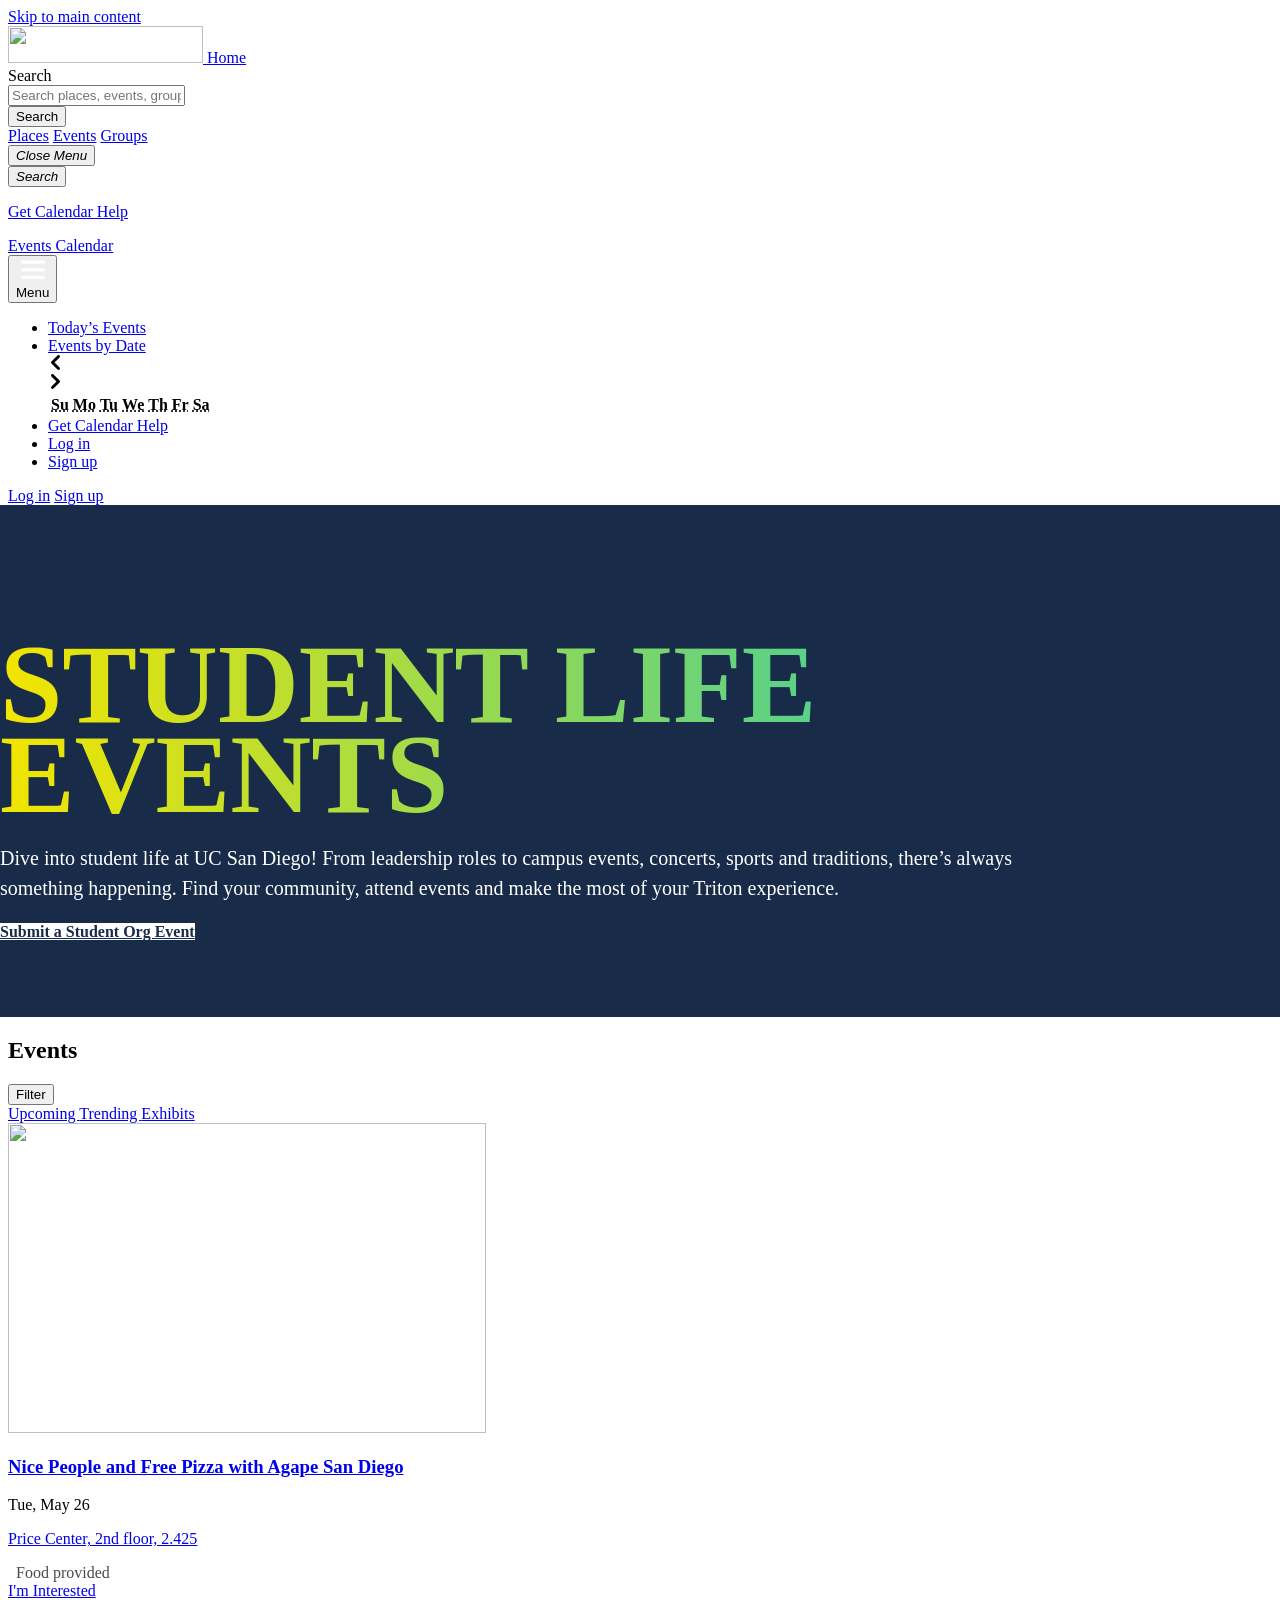
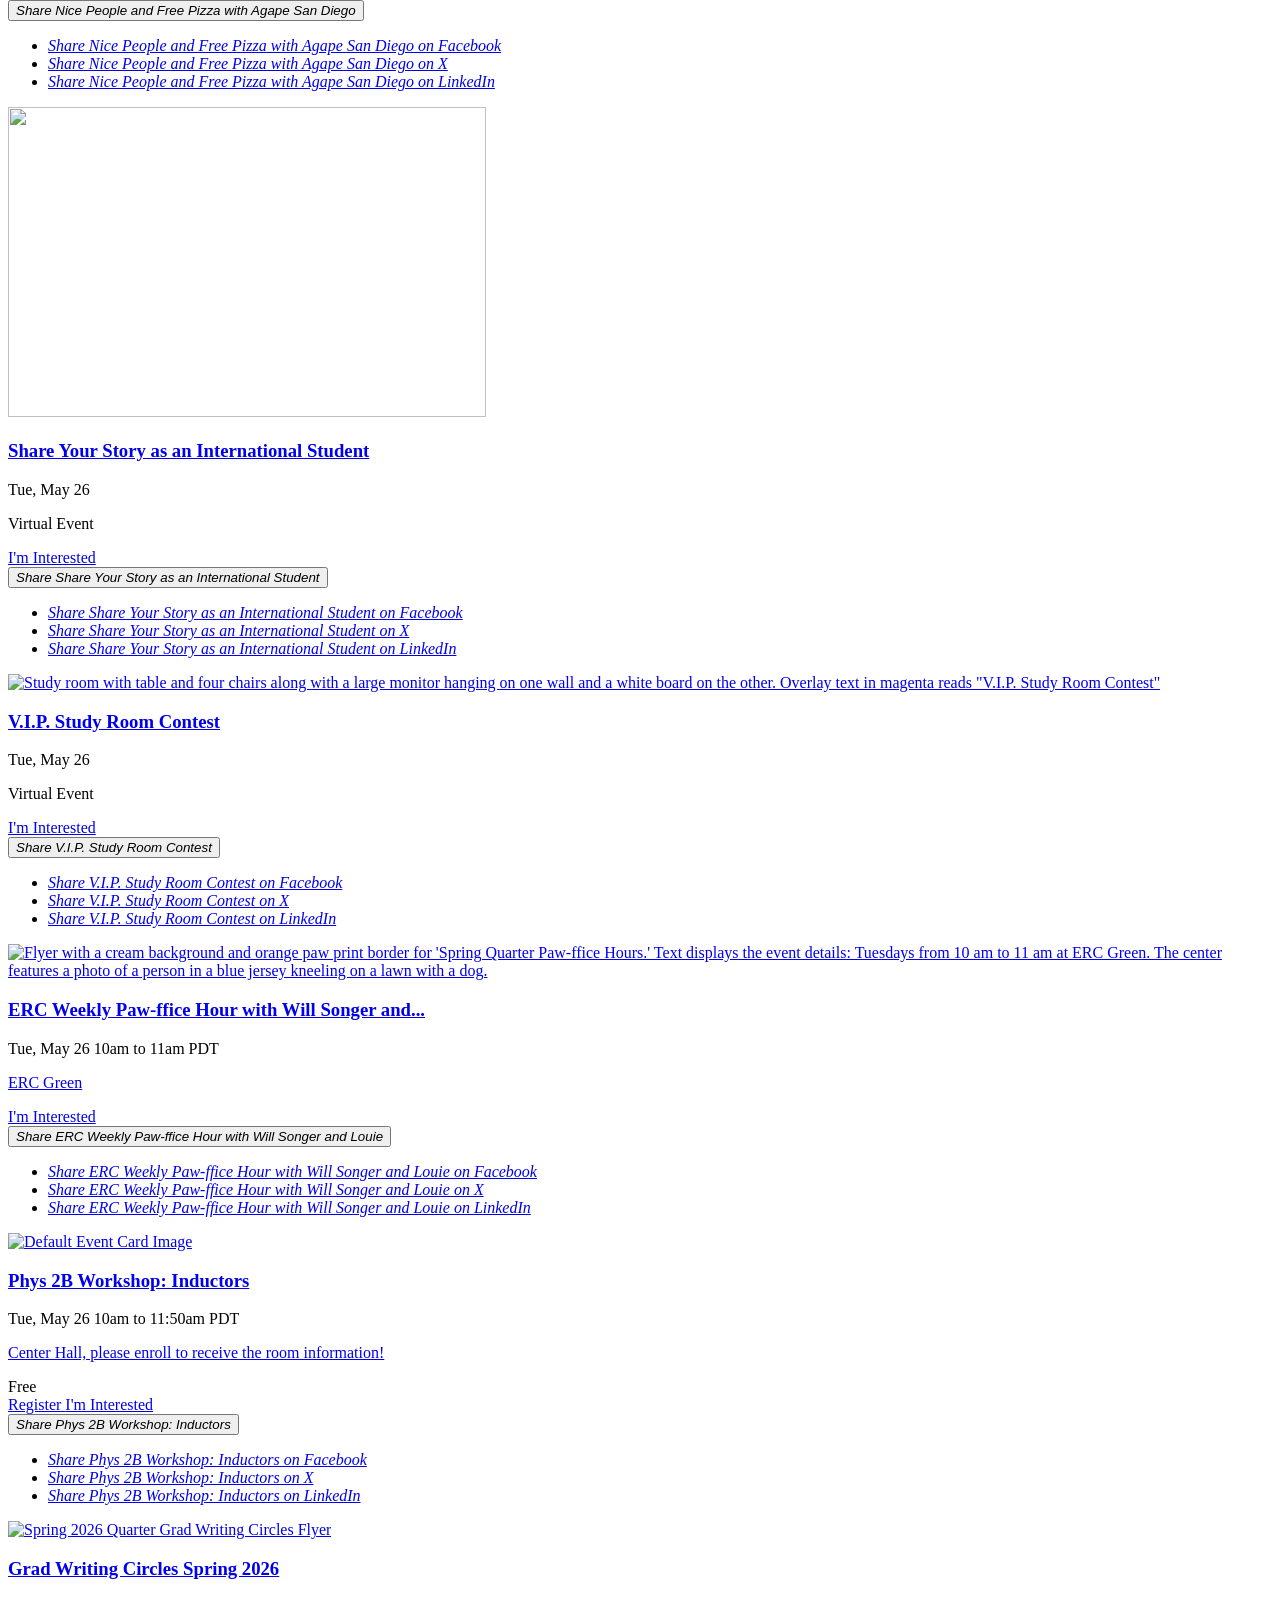
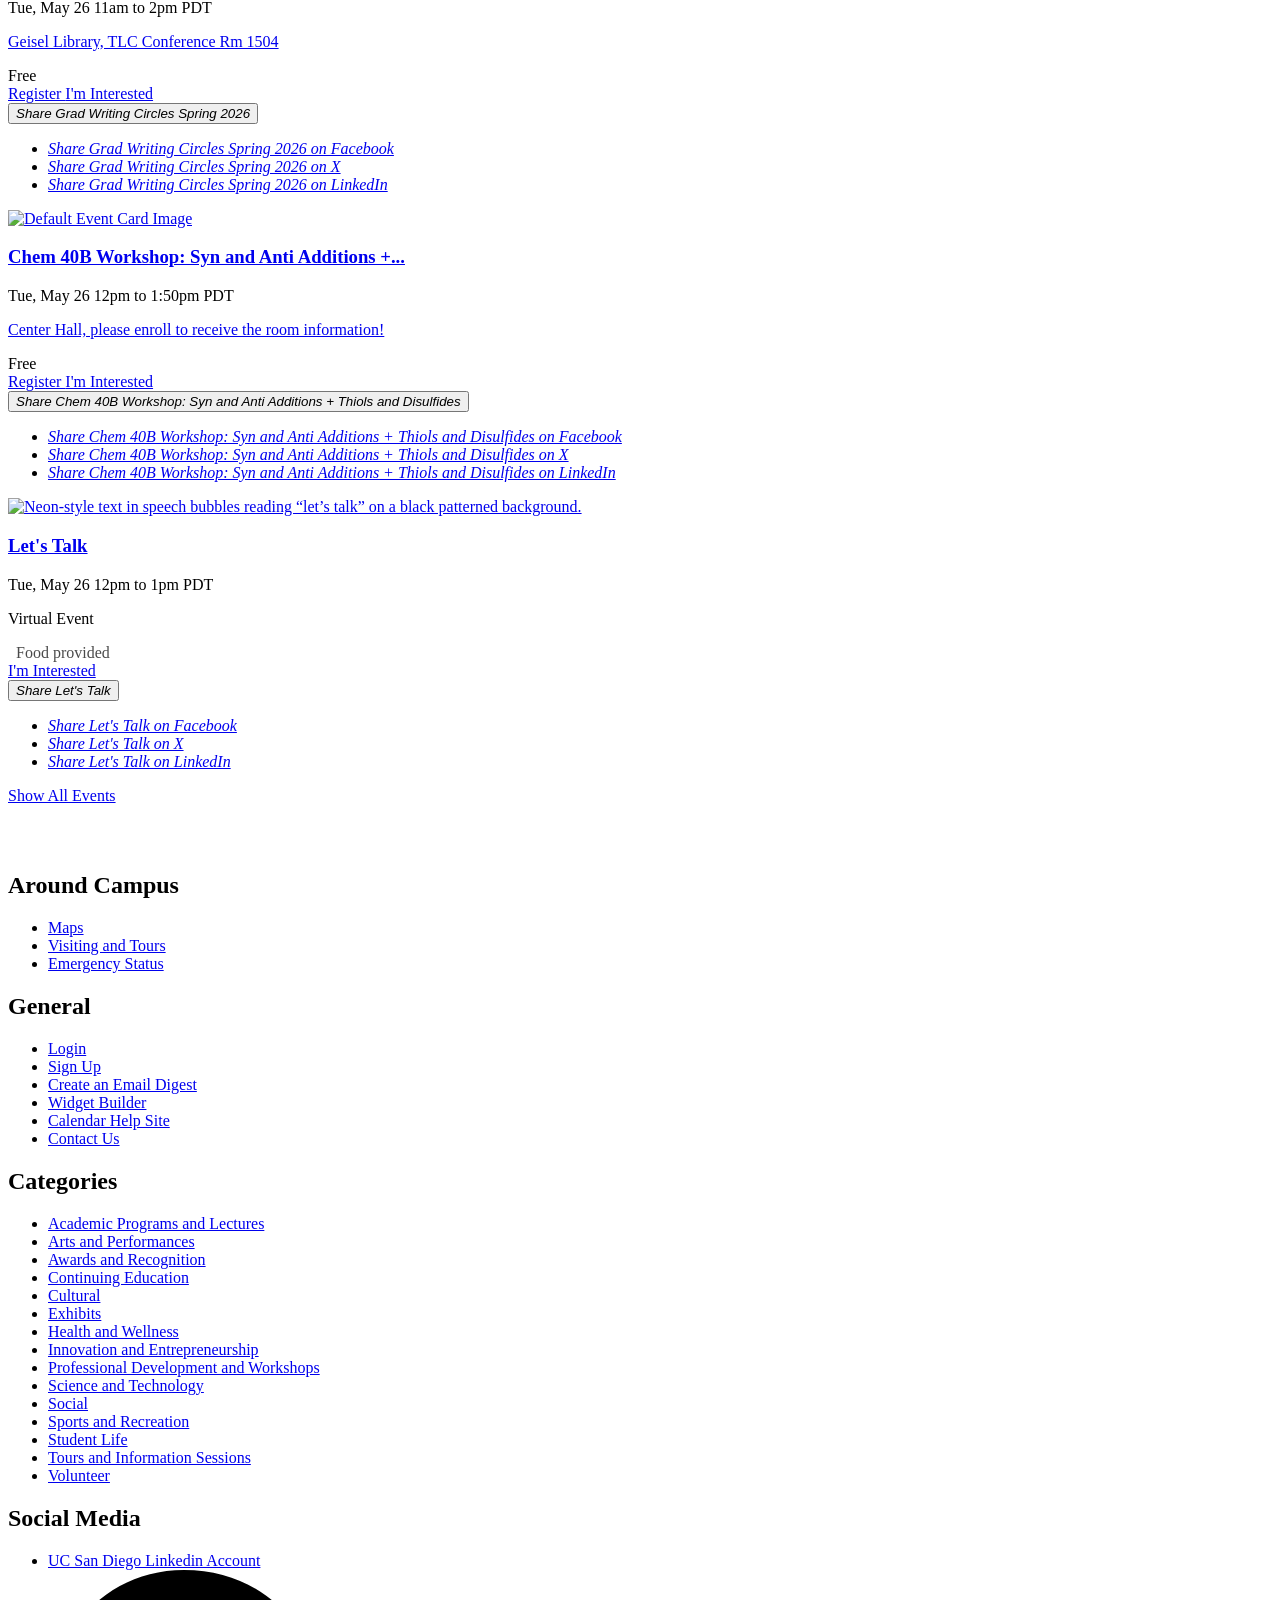
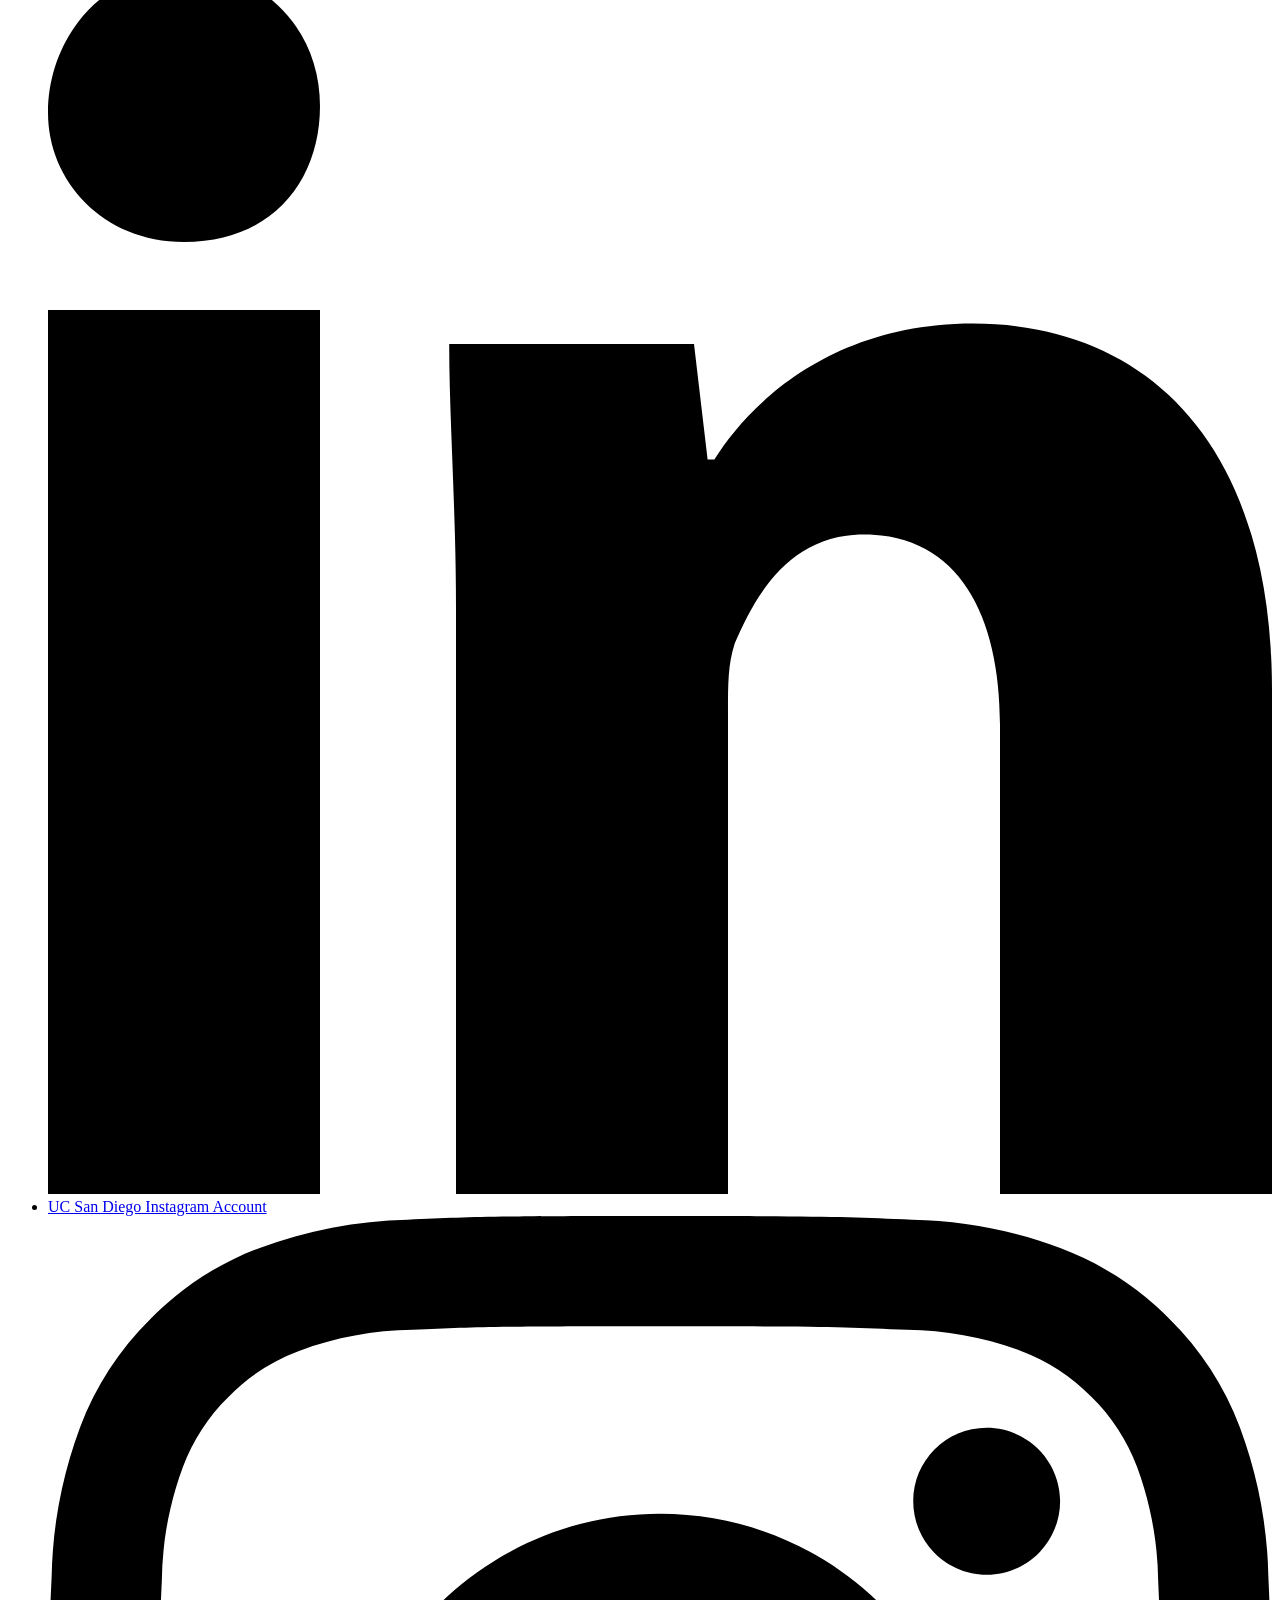
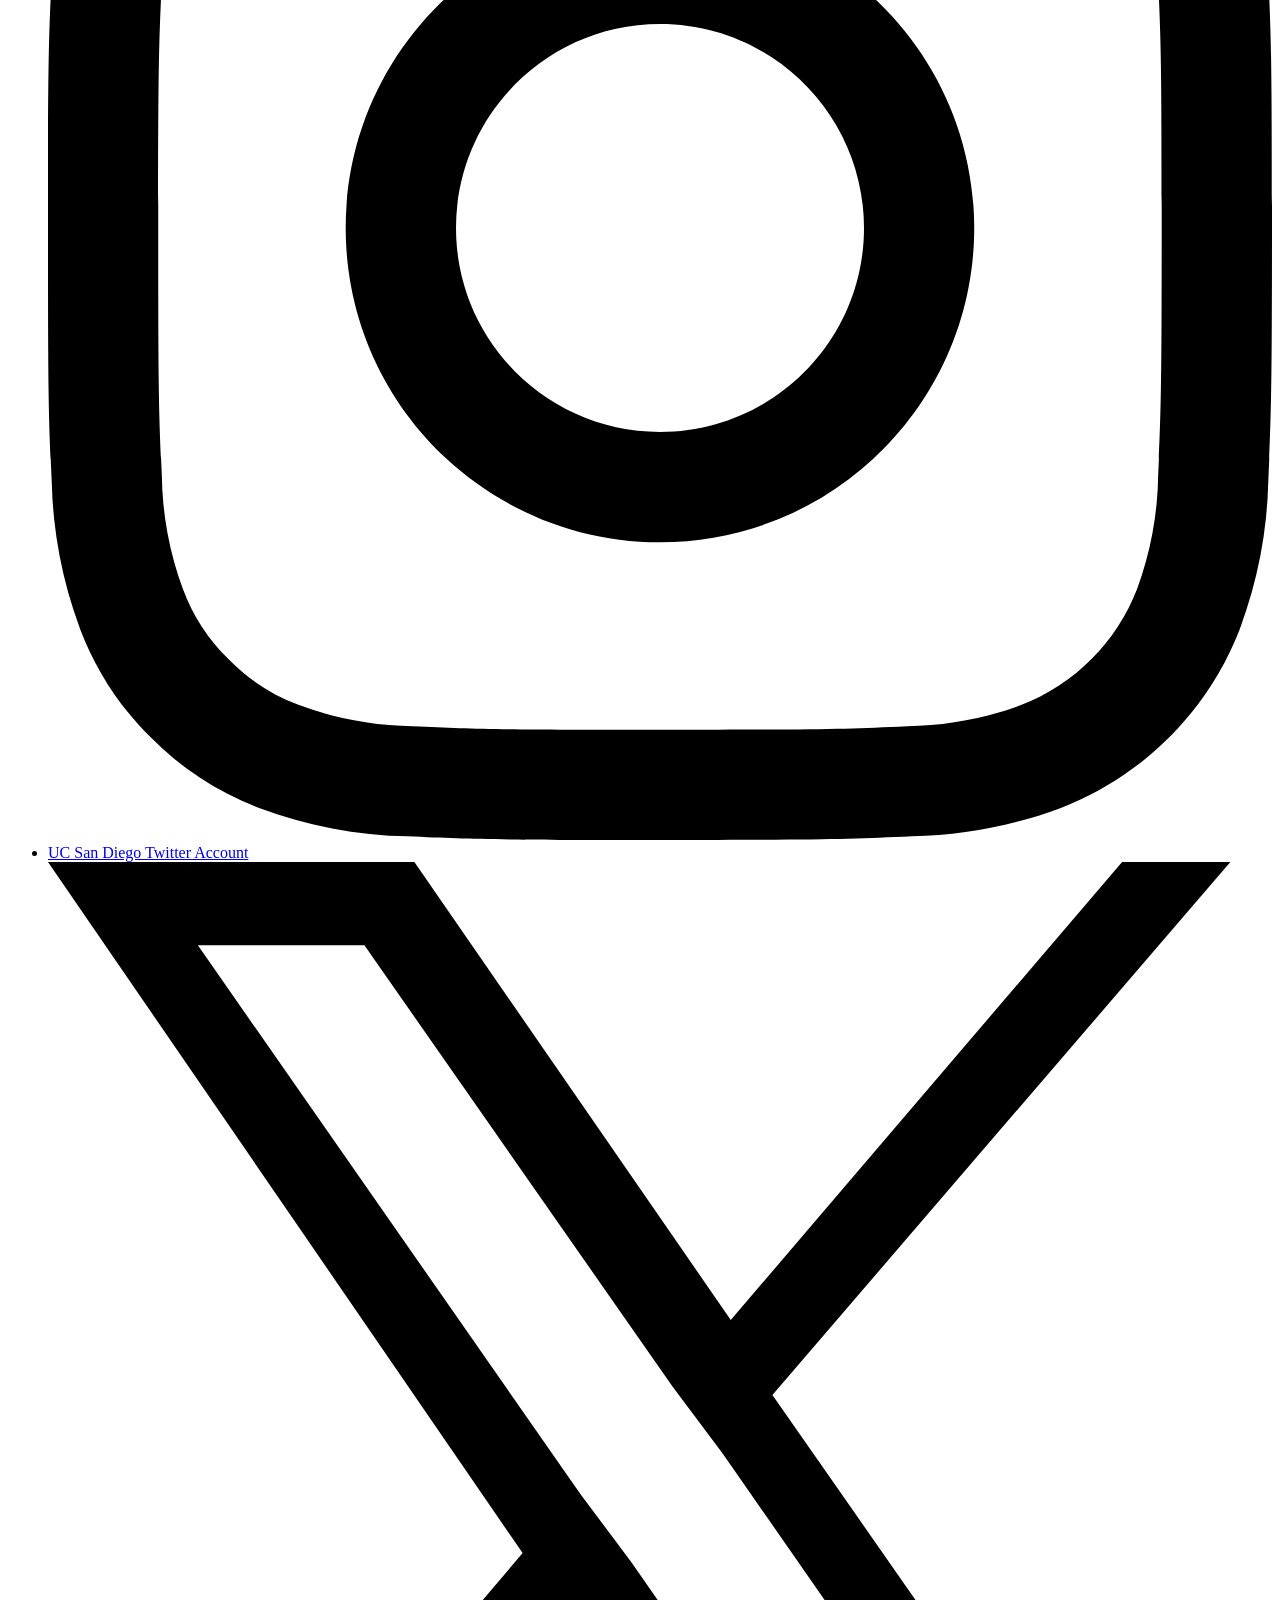
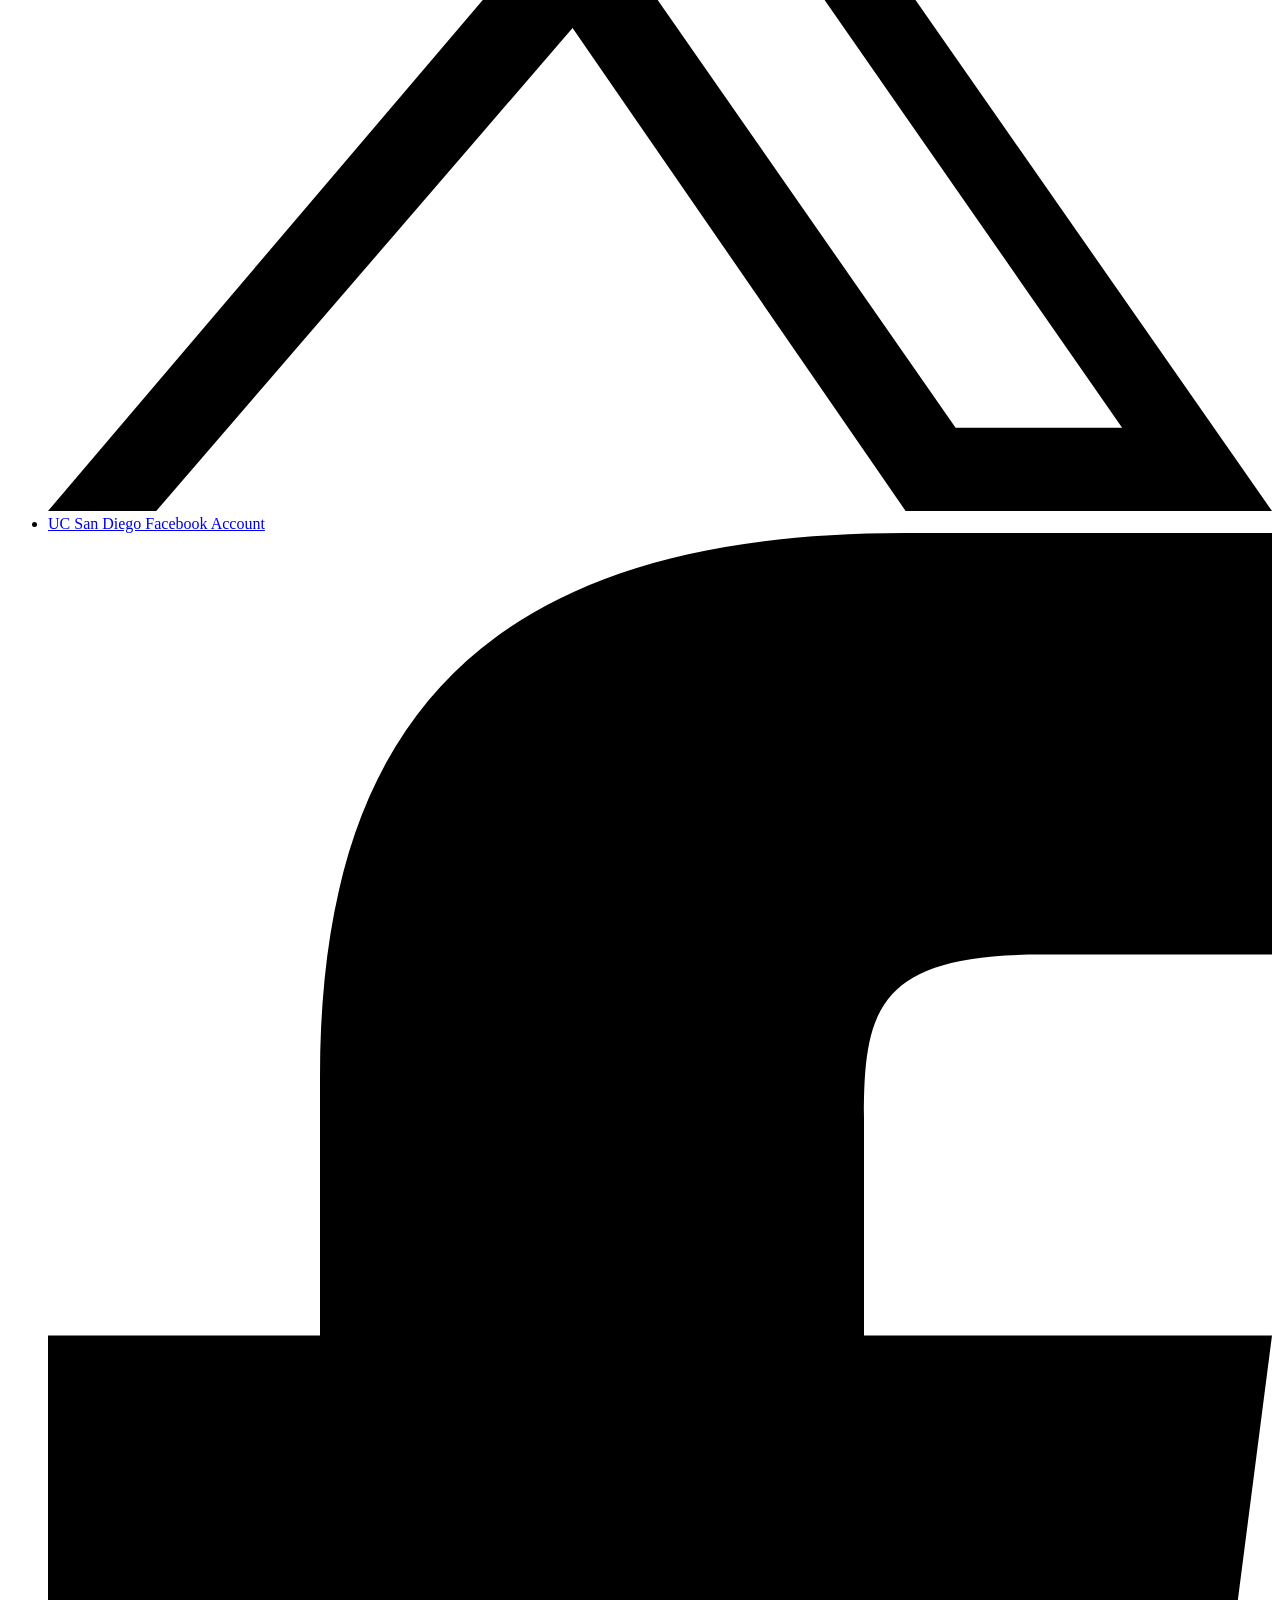
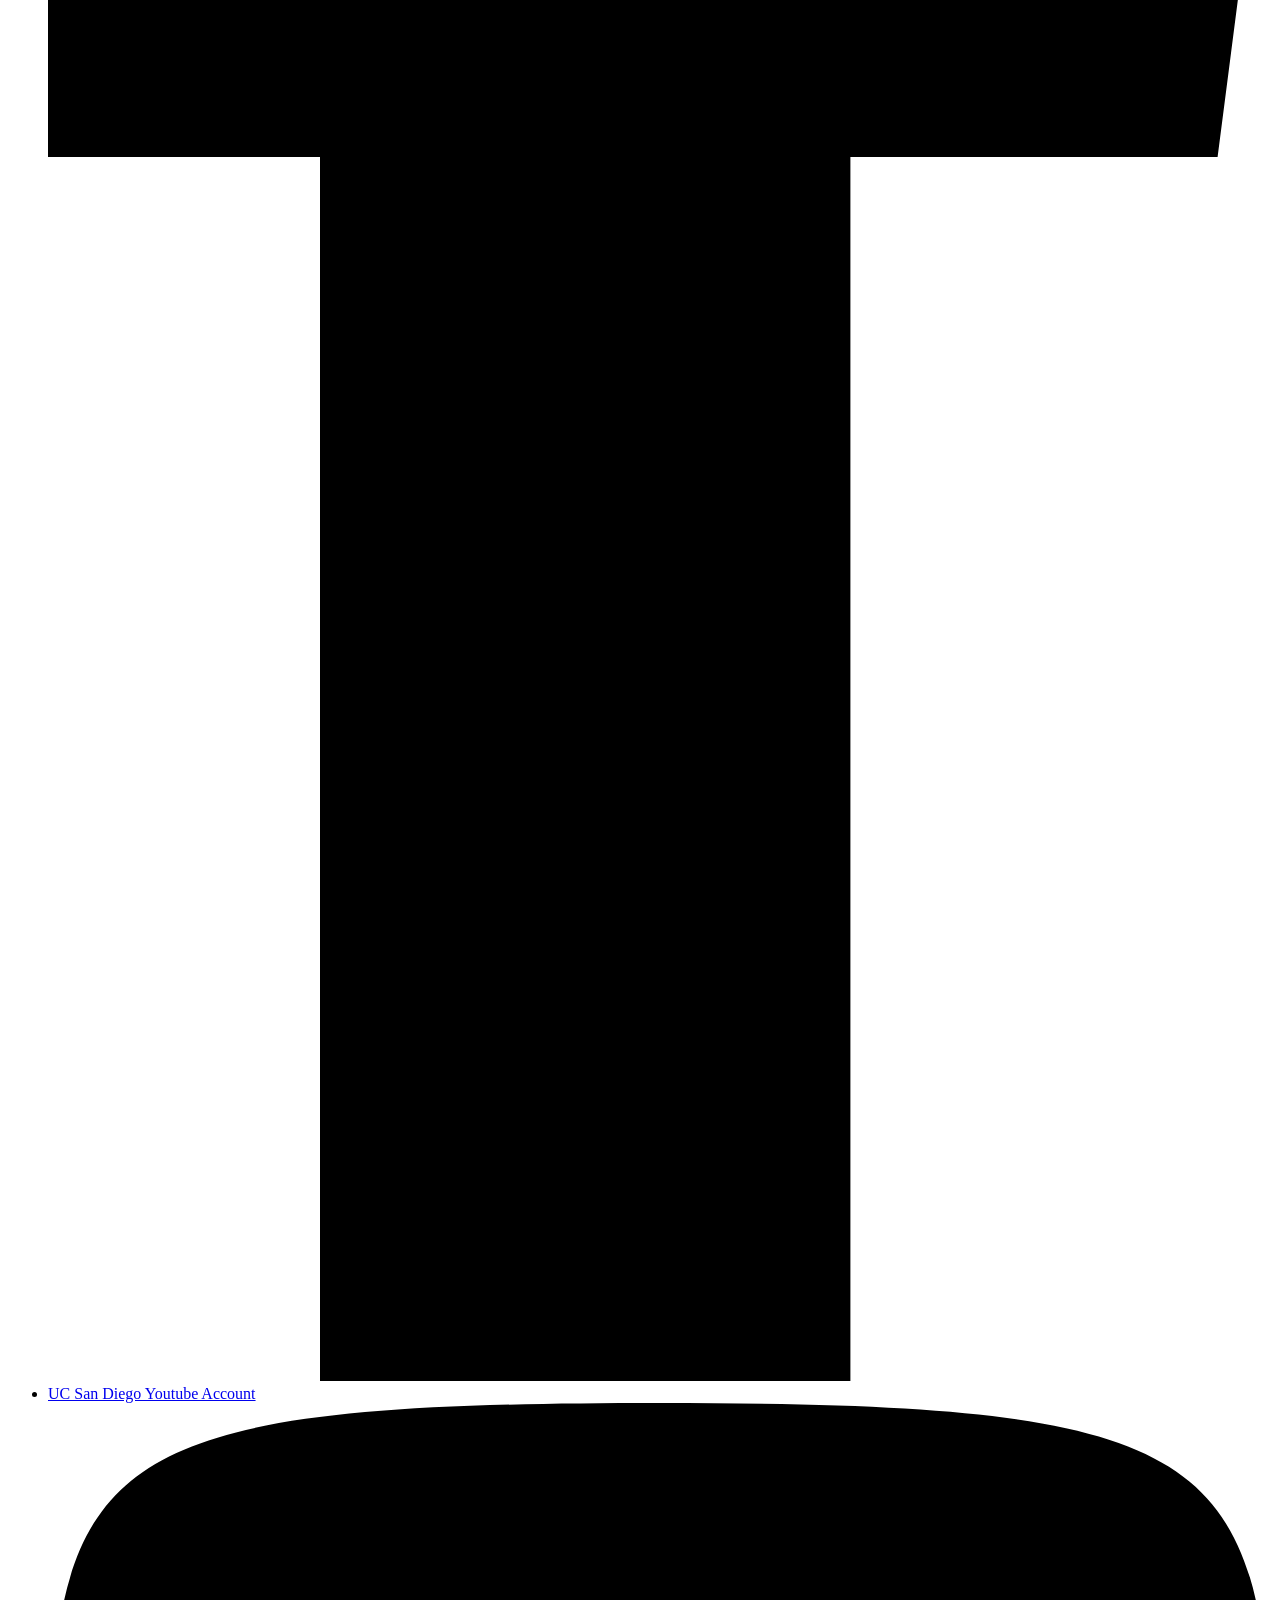
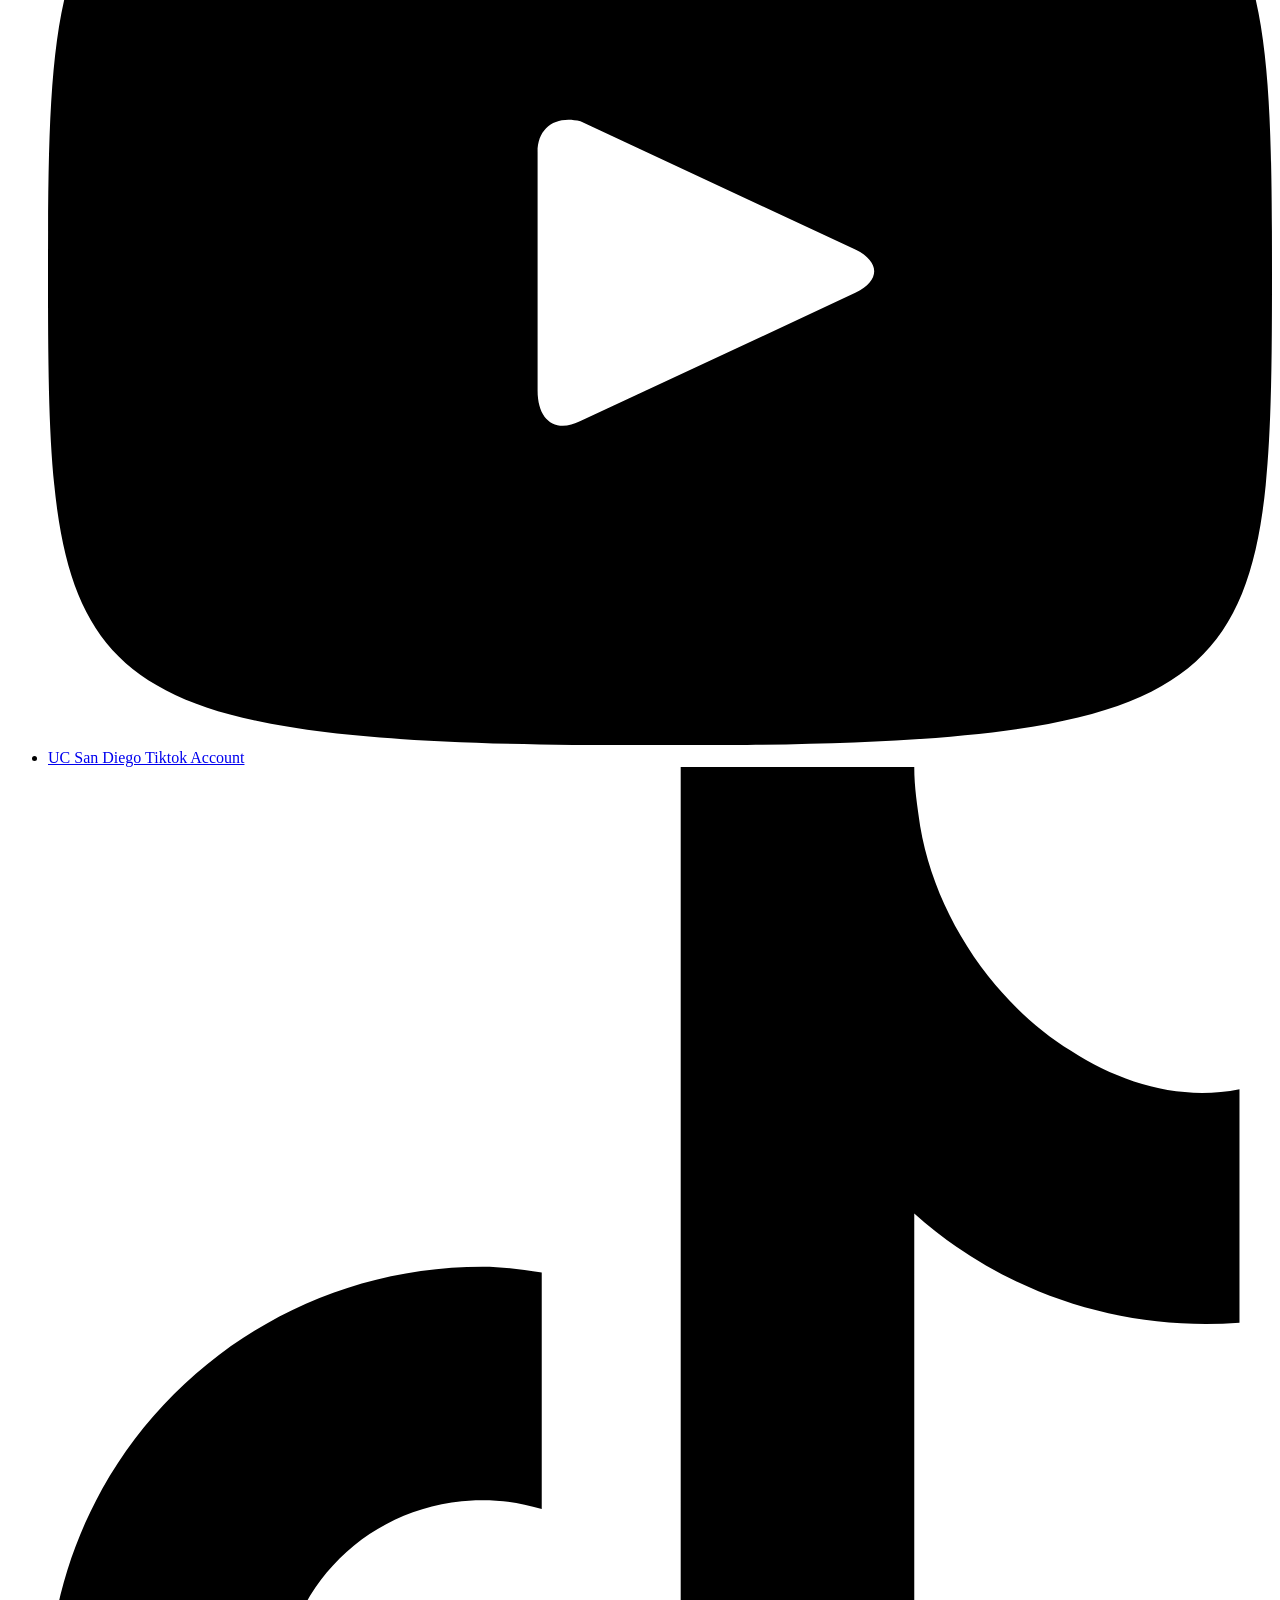
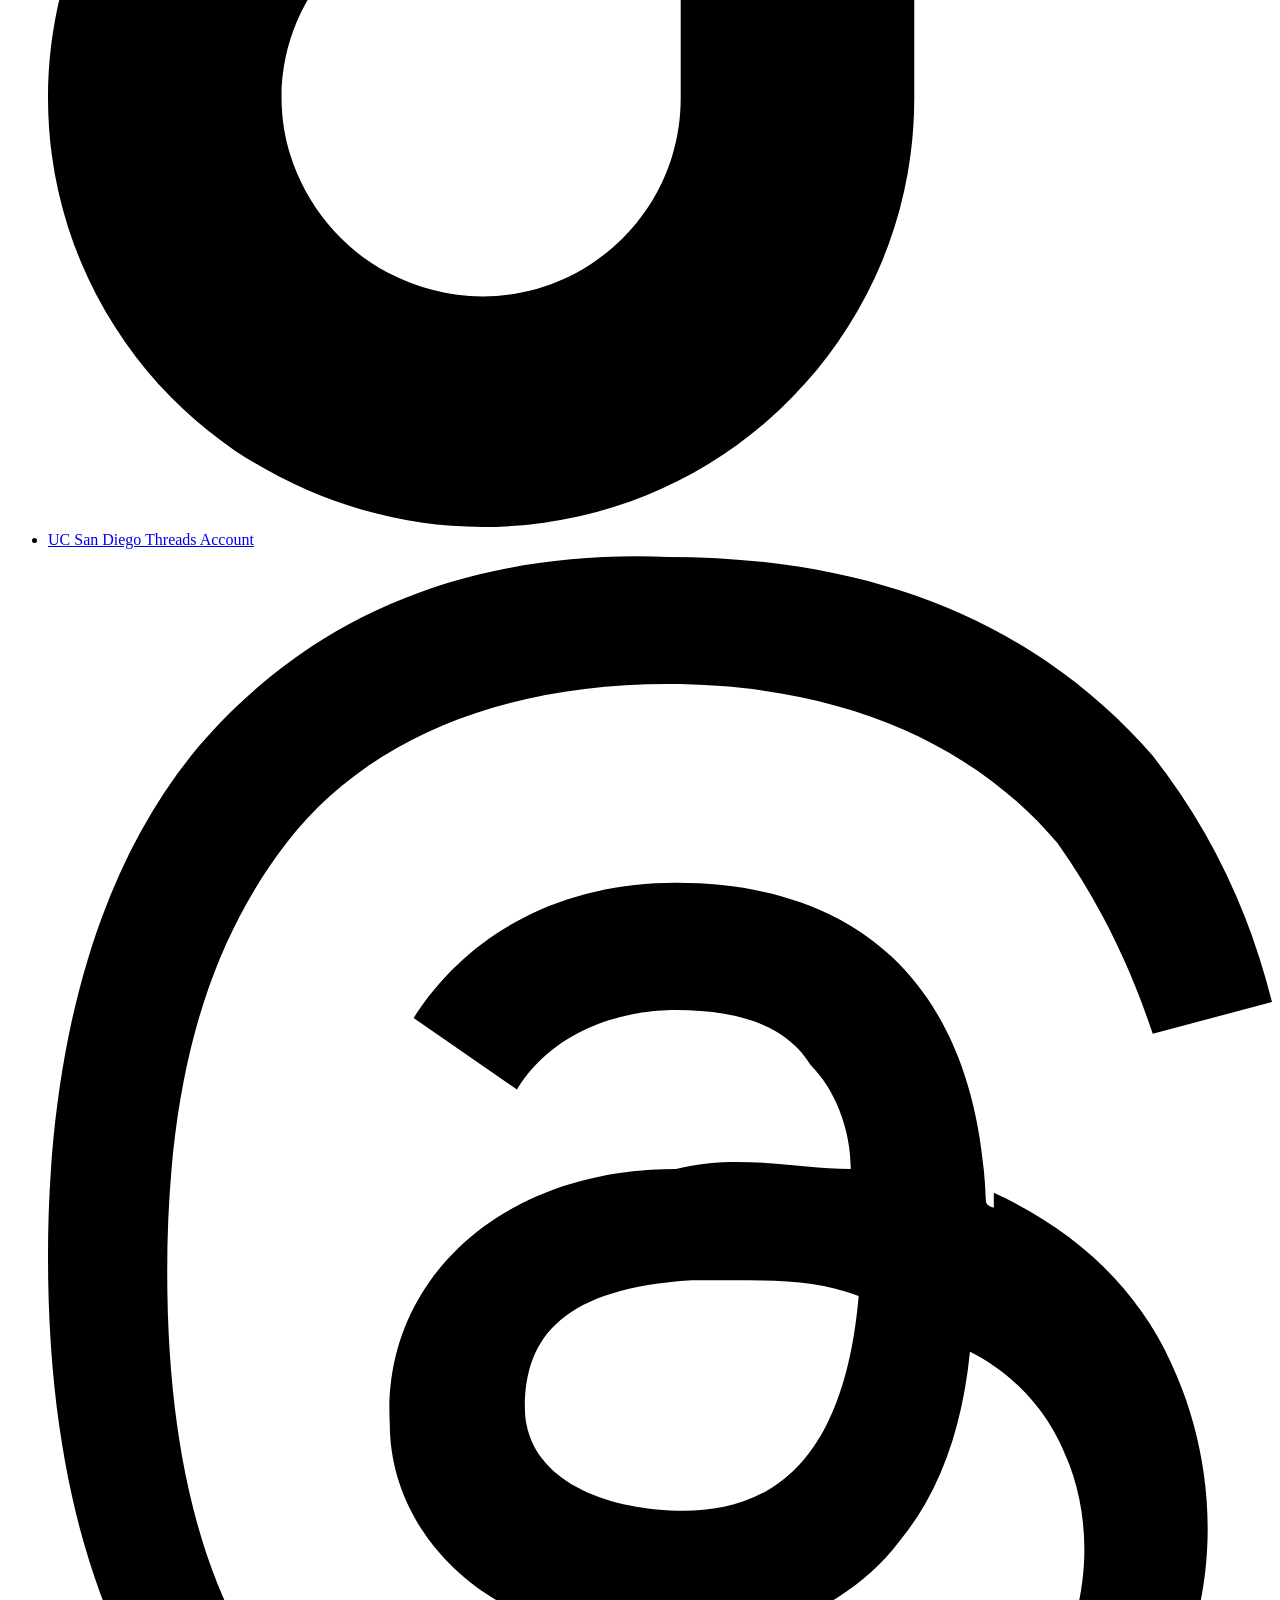
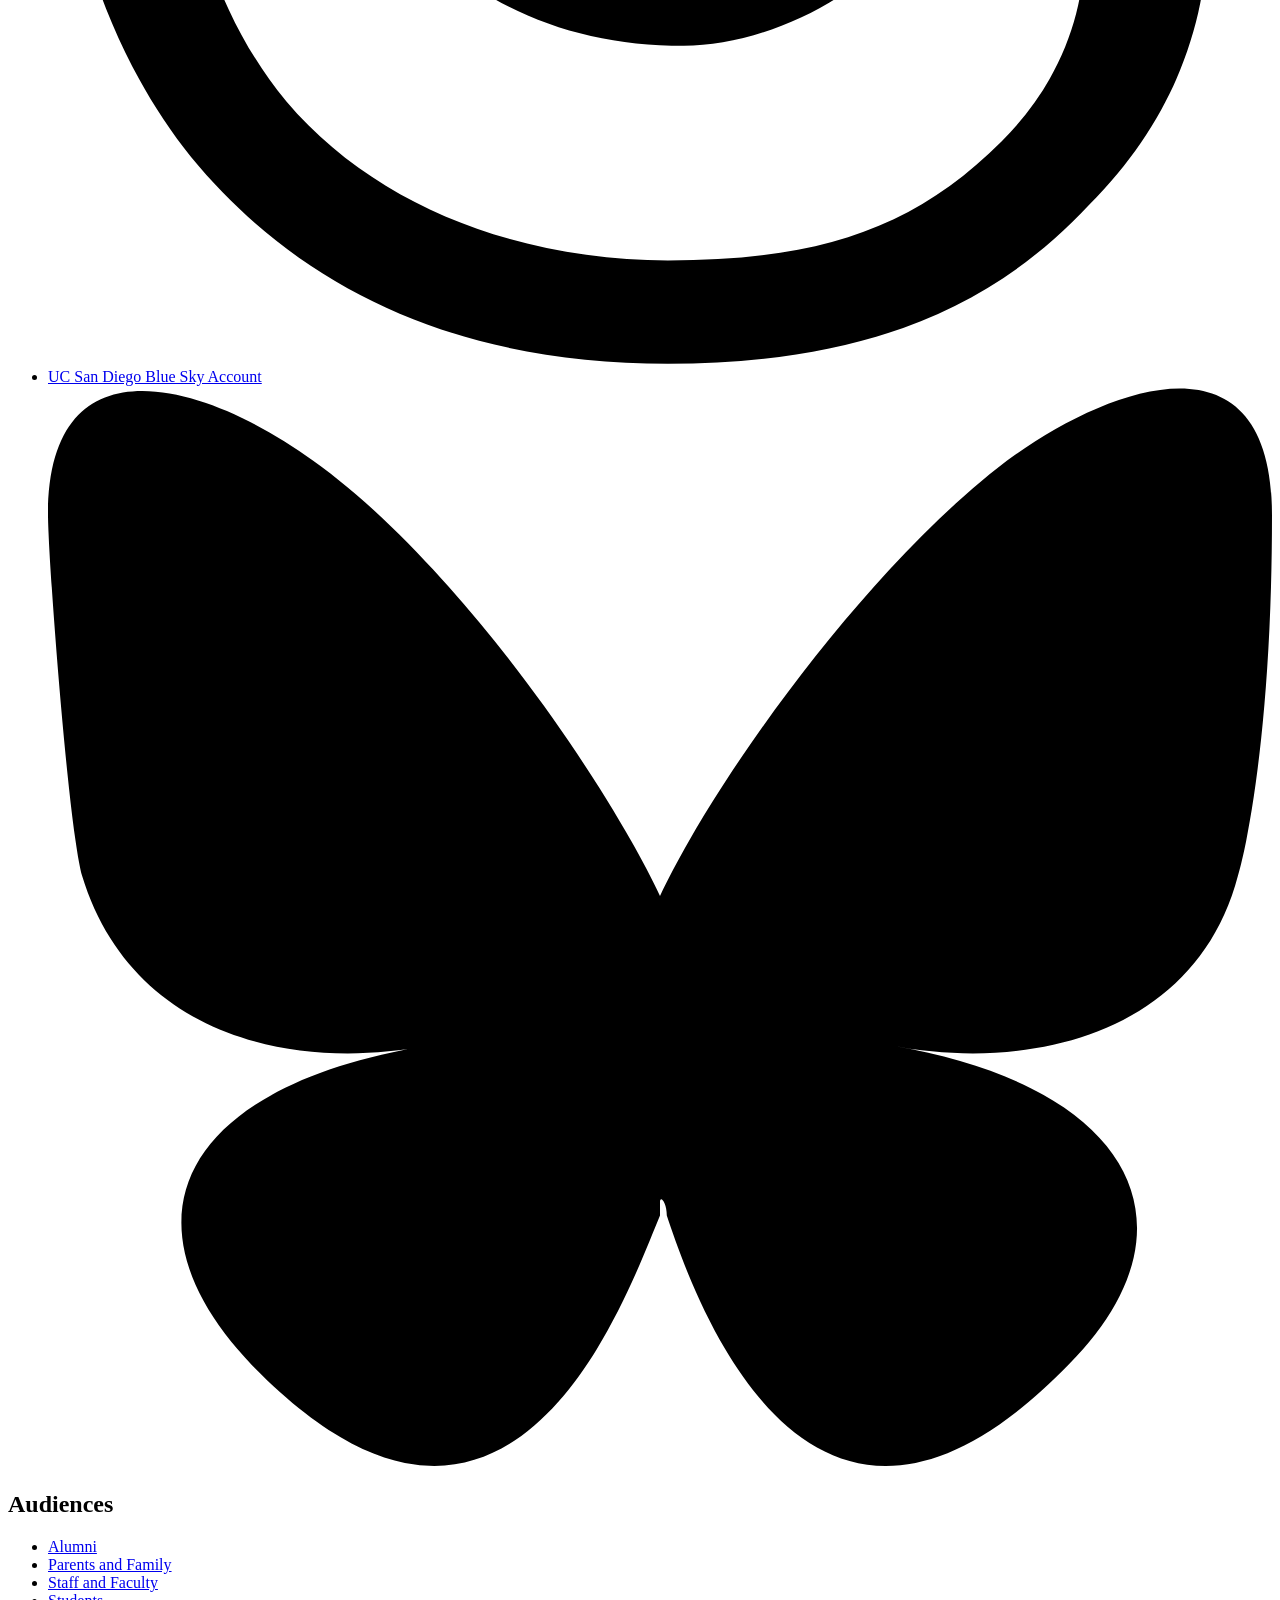
==== commit f9ec2378: "Add bottom padding above footer on all pages. Prevents cards and text from sitting flush against the" ====
--- a/index.html
+++ b/index.html
@@ -6633,6 +6633,9 @@
     .em-card[data-food-provided="1"] .em-food-provided-line { display: block !important; }
     /* Keep favorite (heart) visible on every card */
     .em-card .em-interested-tag { display: inline-flex !important; align-items: center; }
+
+    /* Give content breathing room above footer */
+    main { padding-bottom: 3rem; }
   </style>
   <style>
     /* Calendar view (month grid + day panel) */
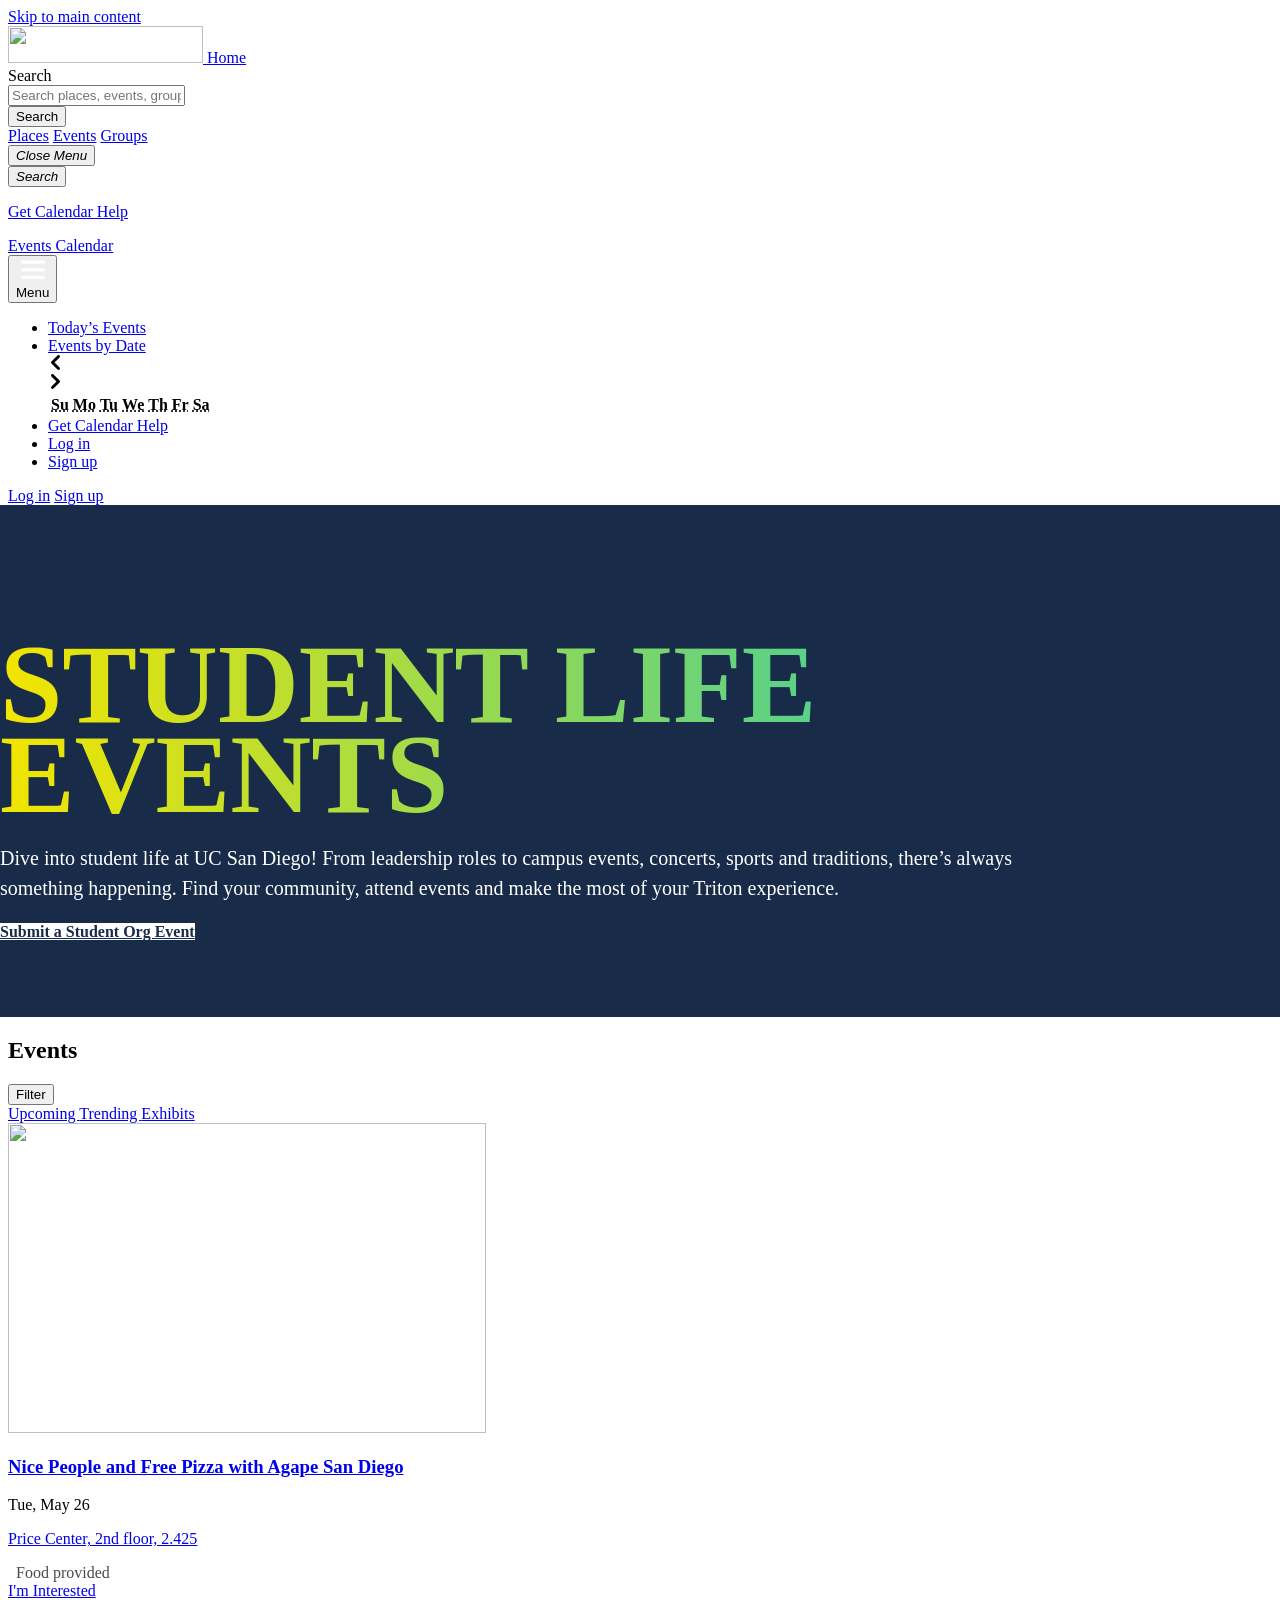
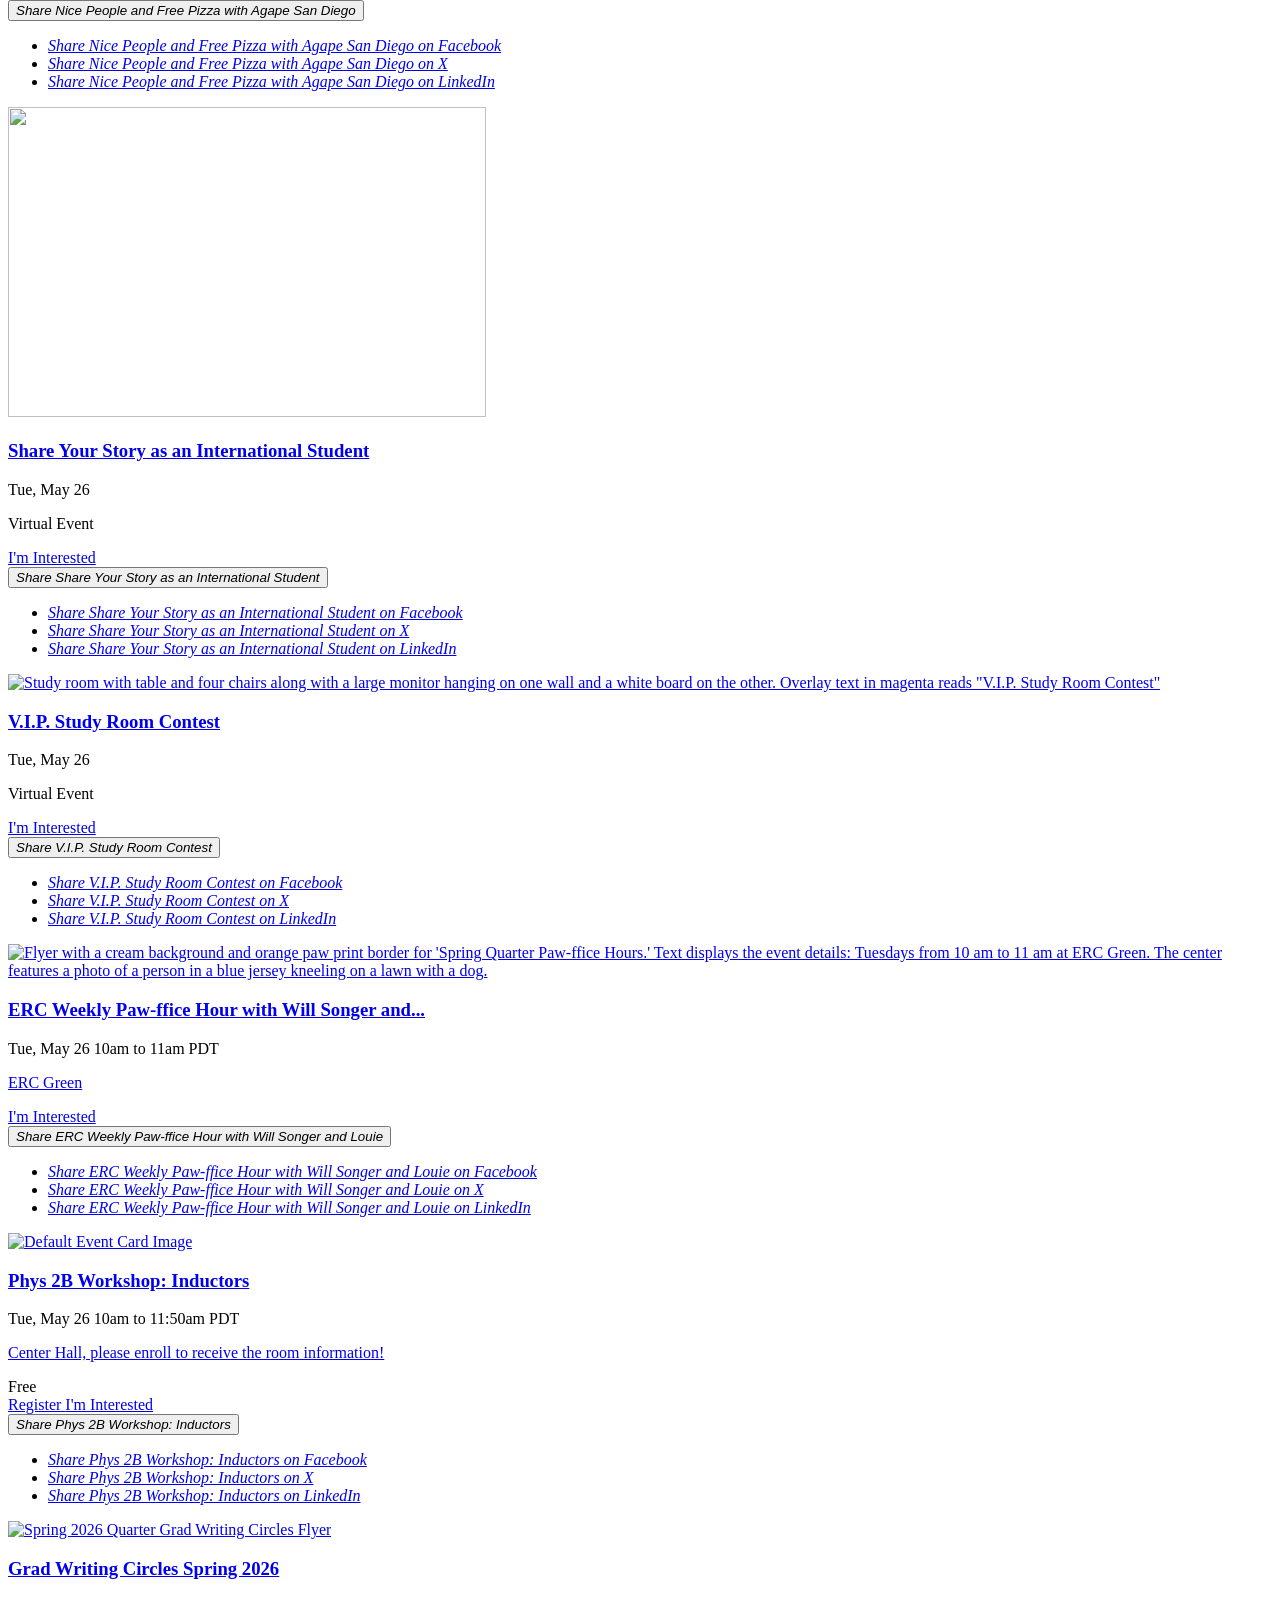
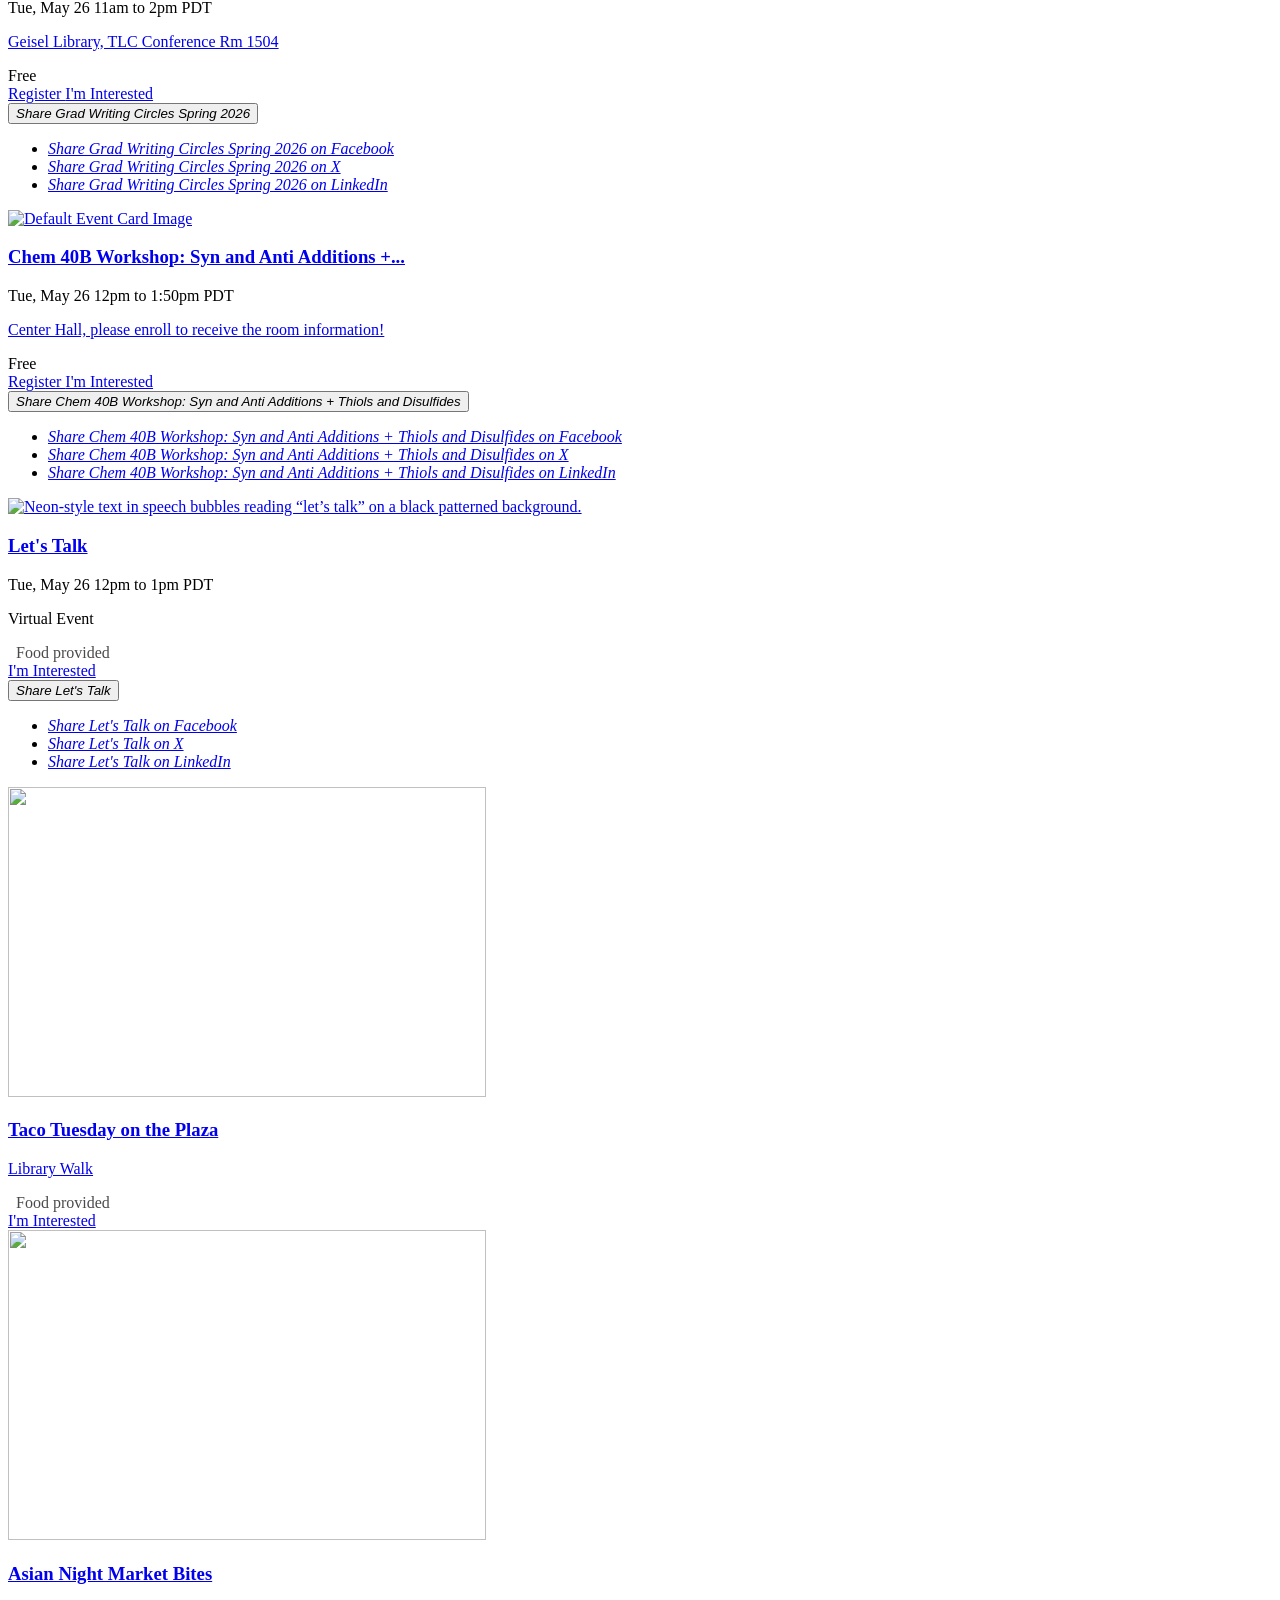
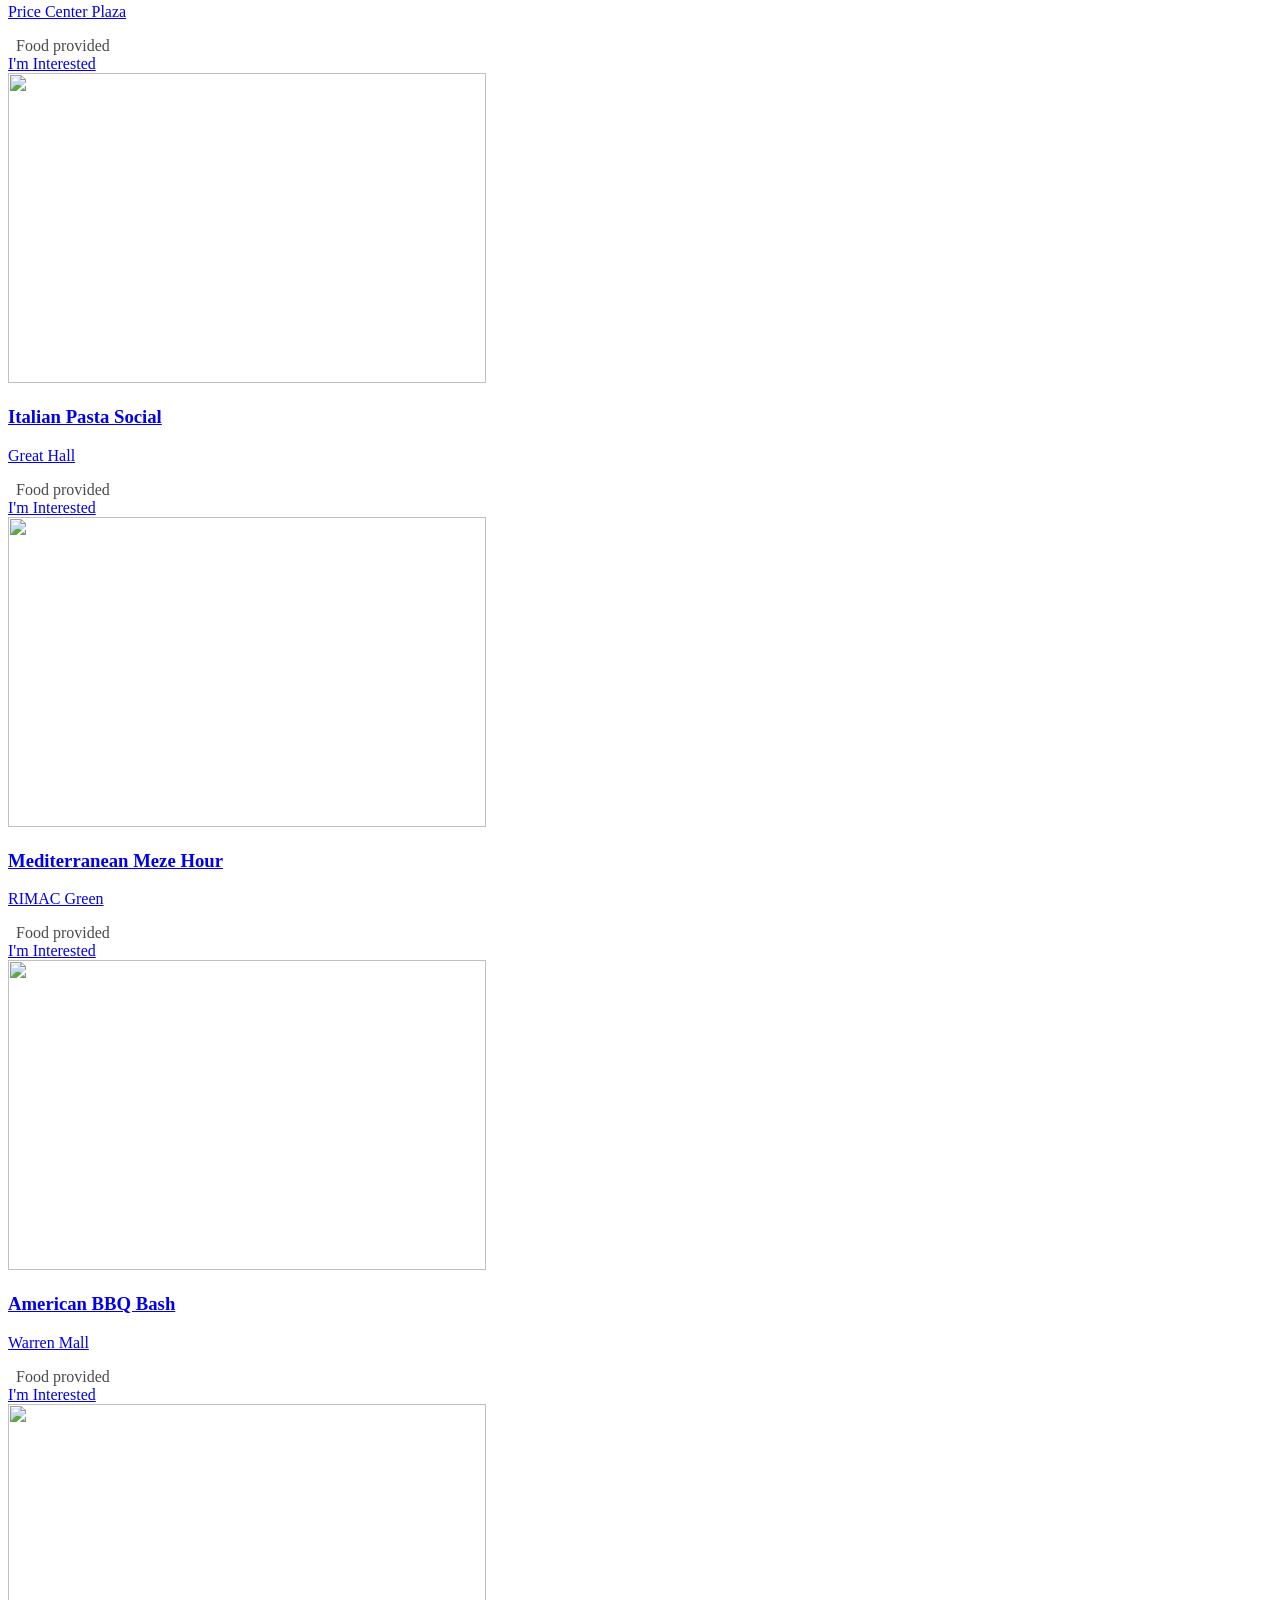
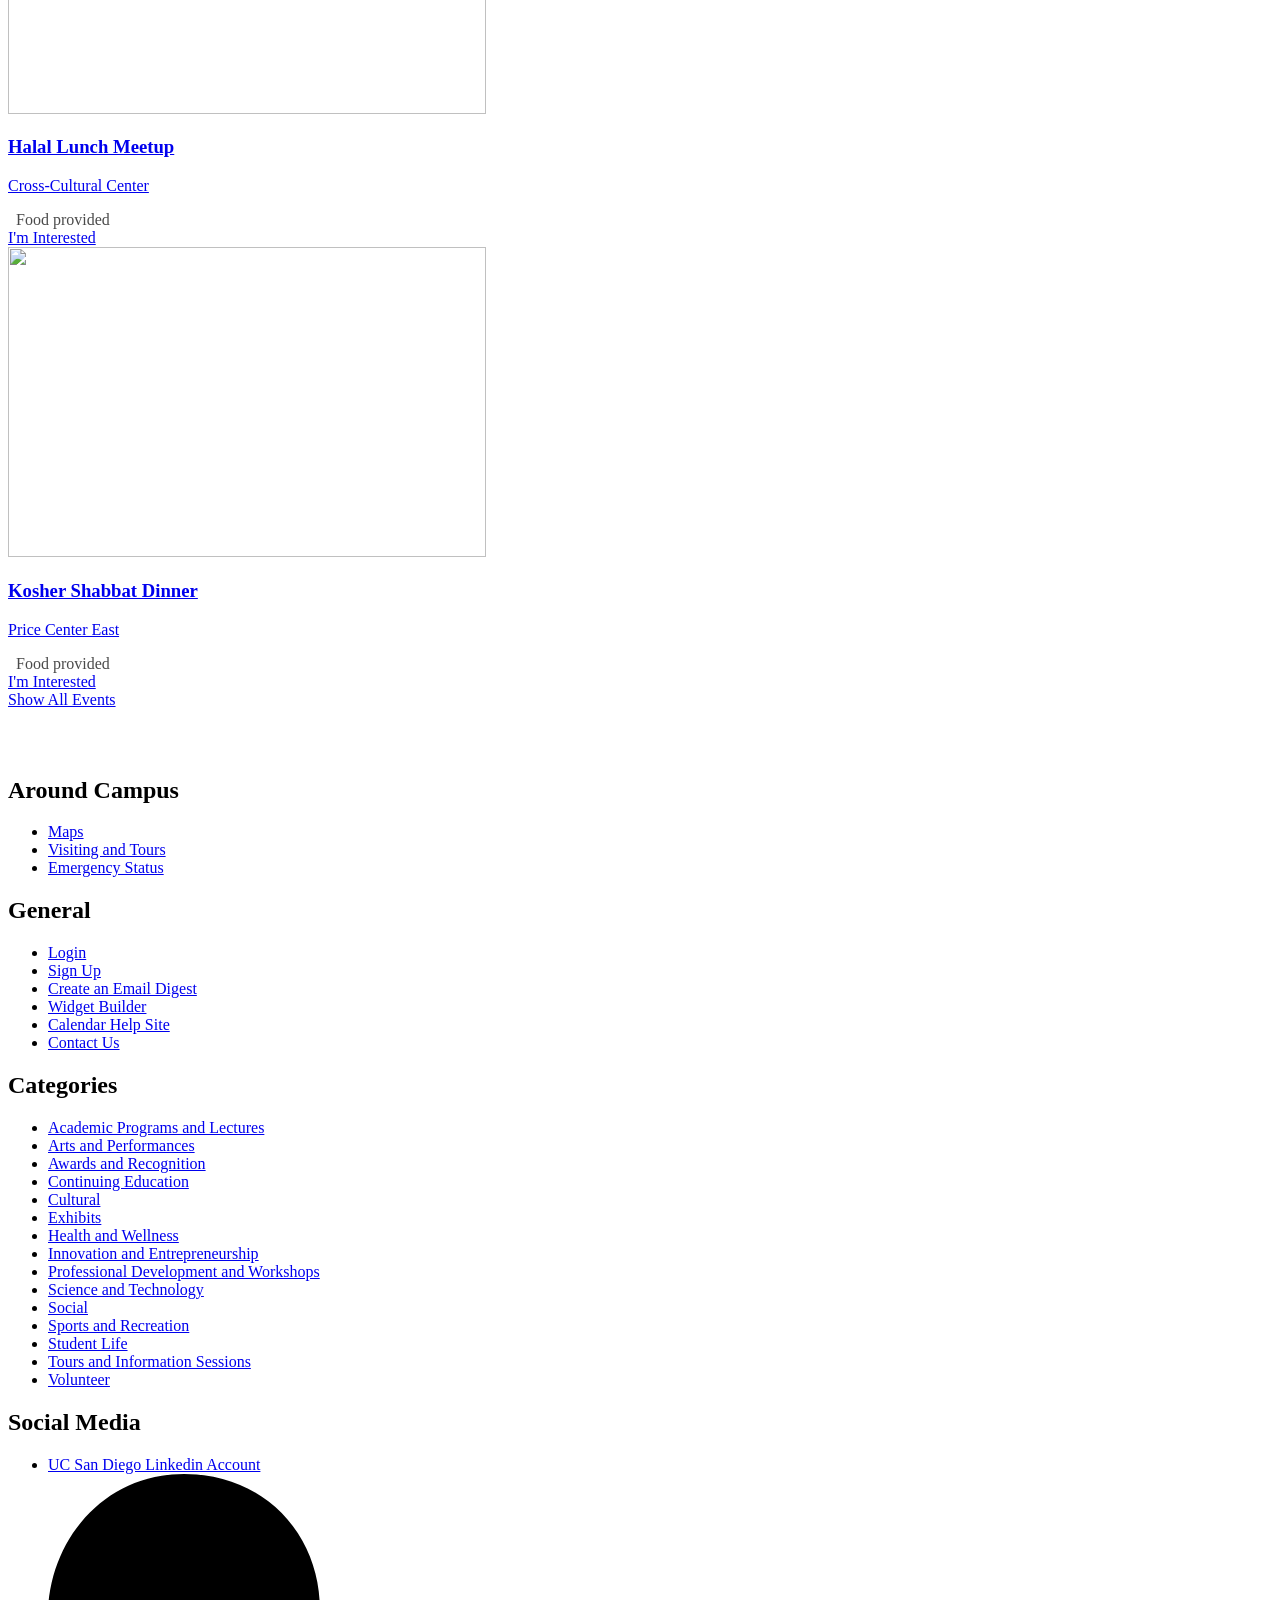
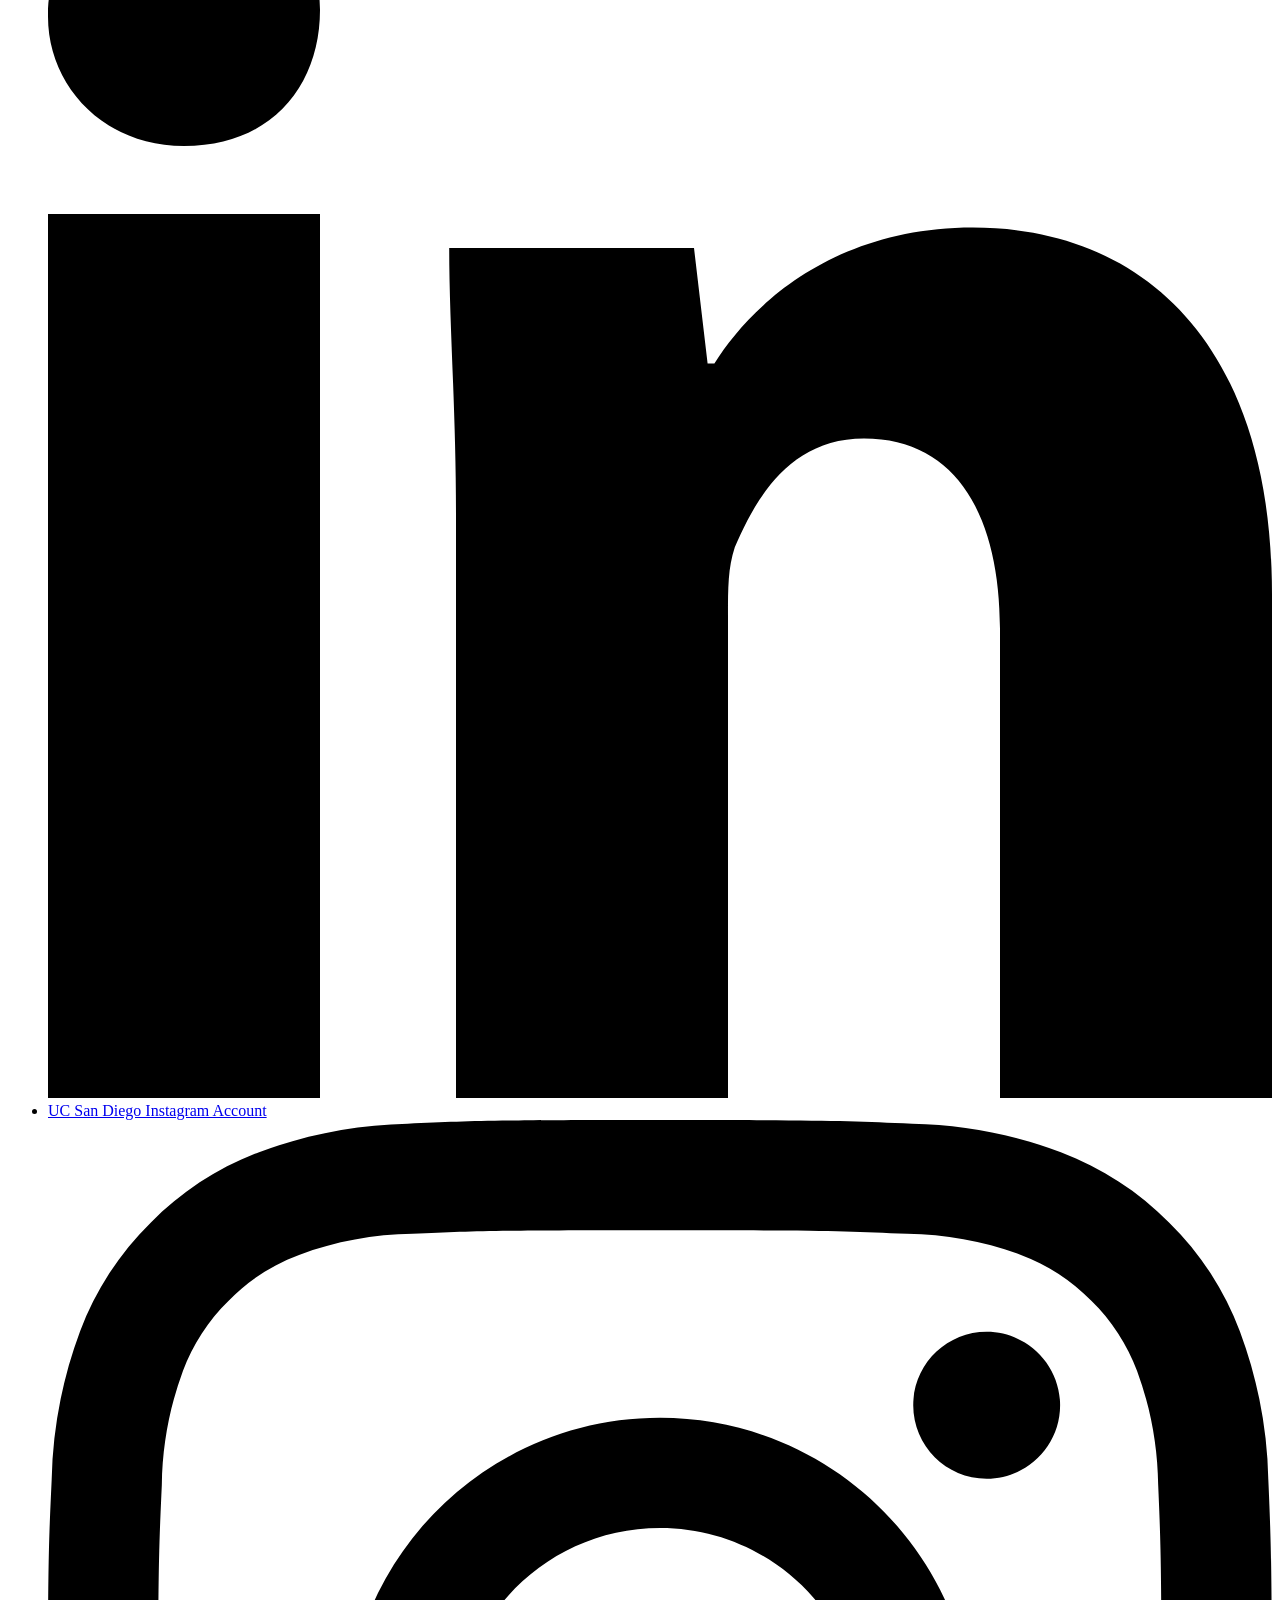
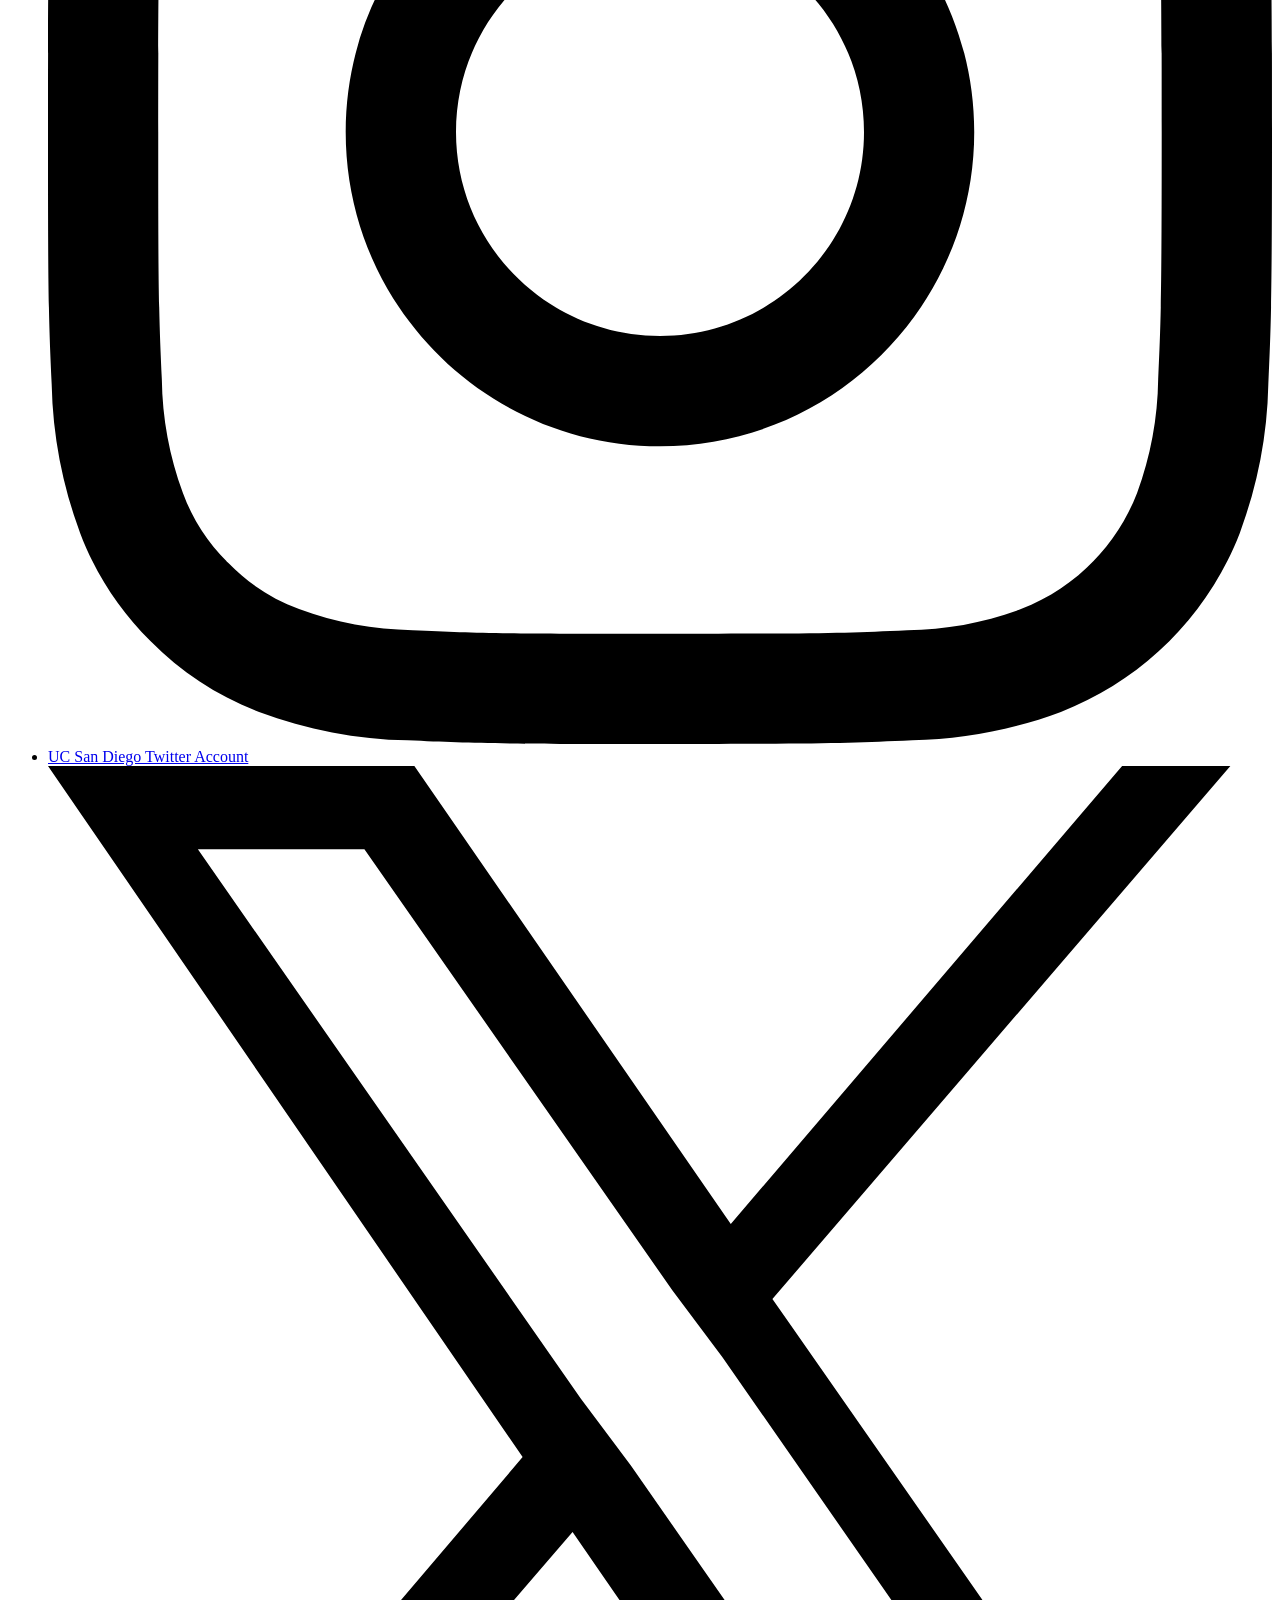
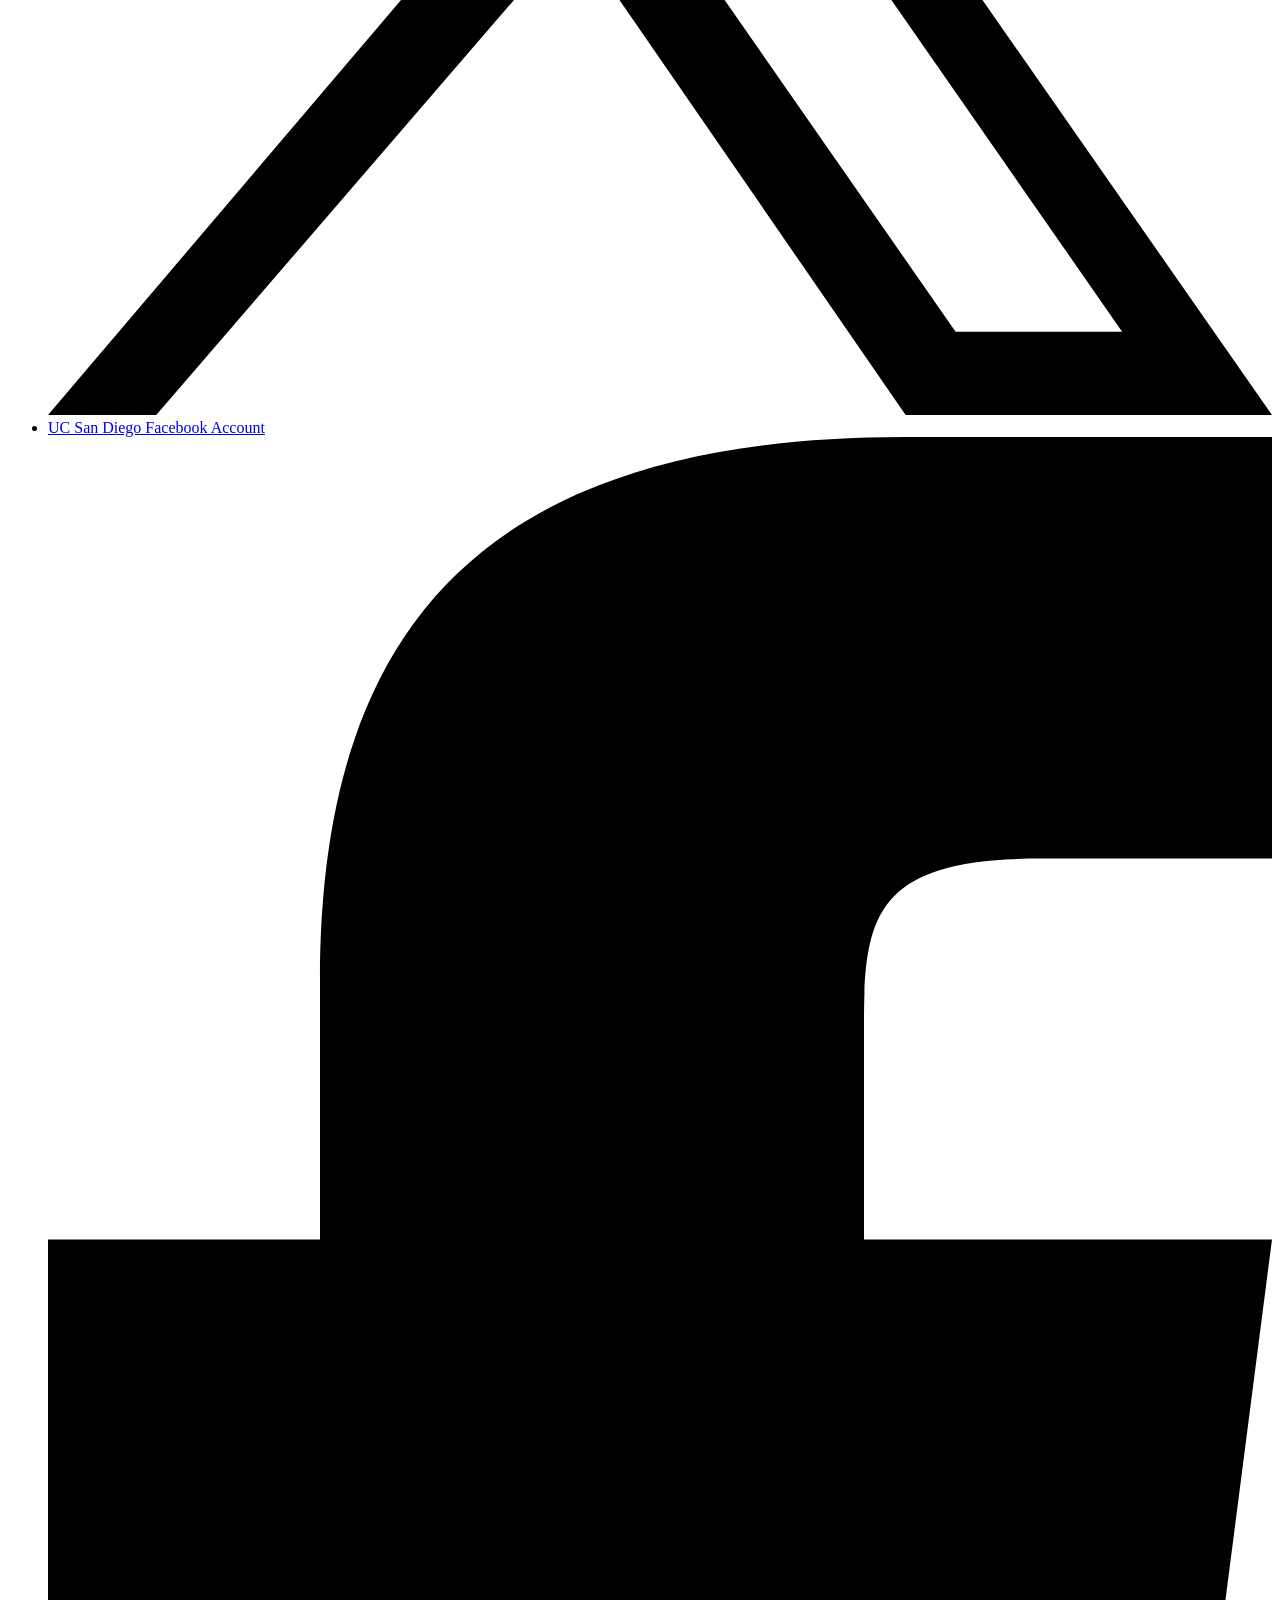
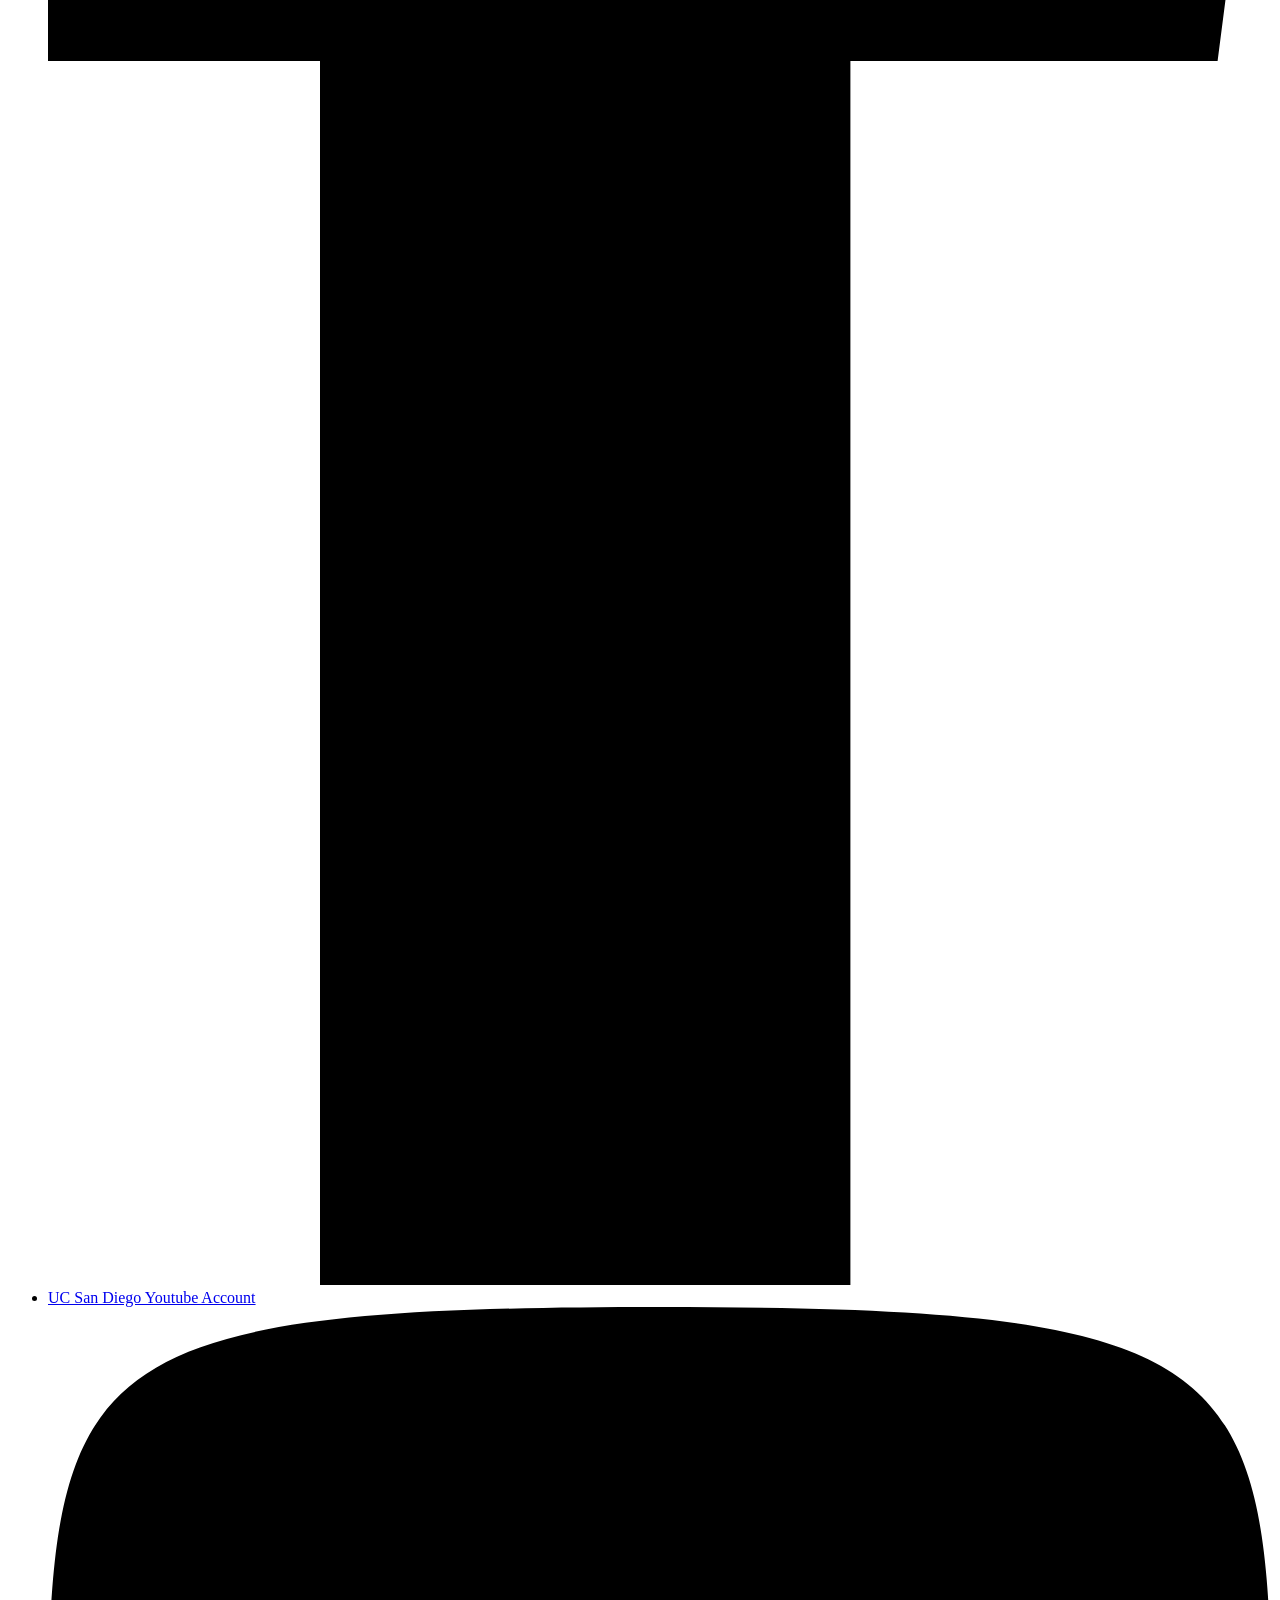
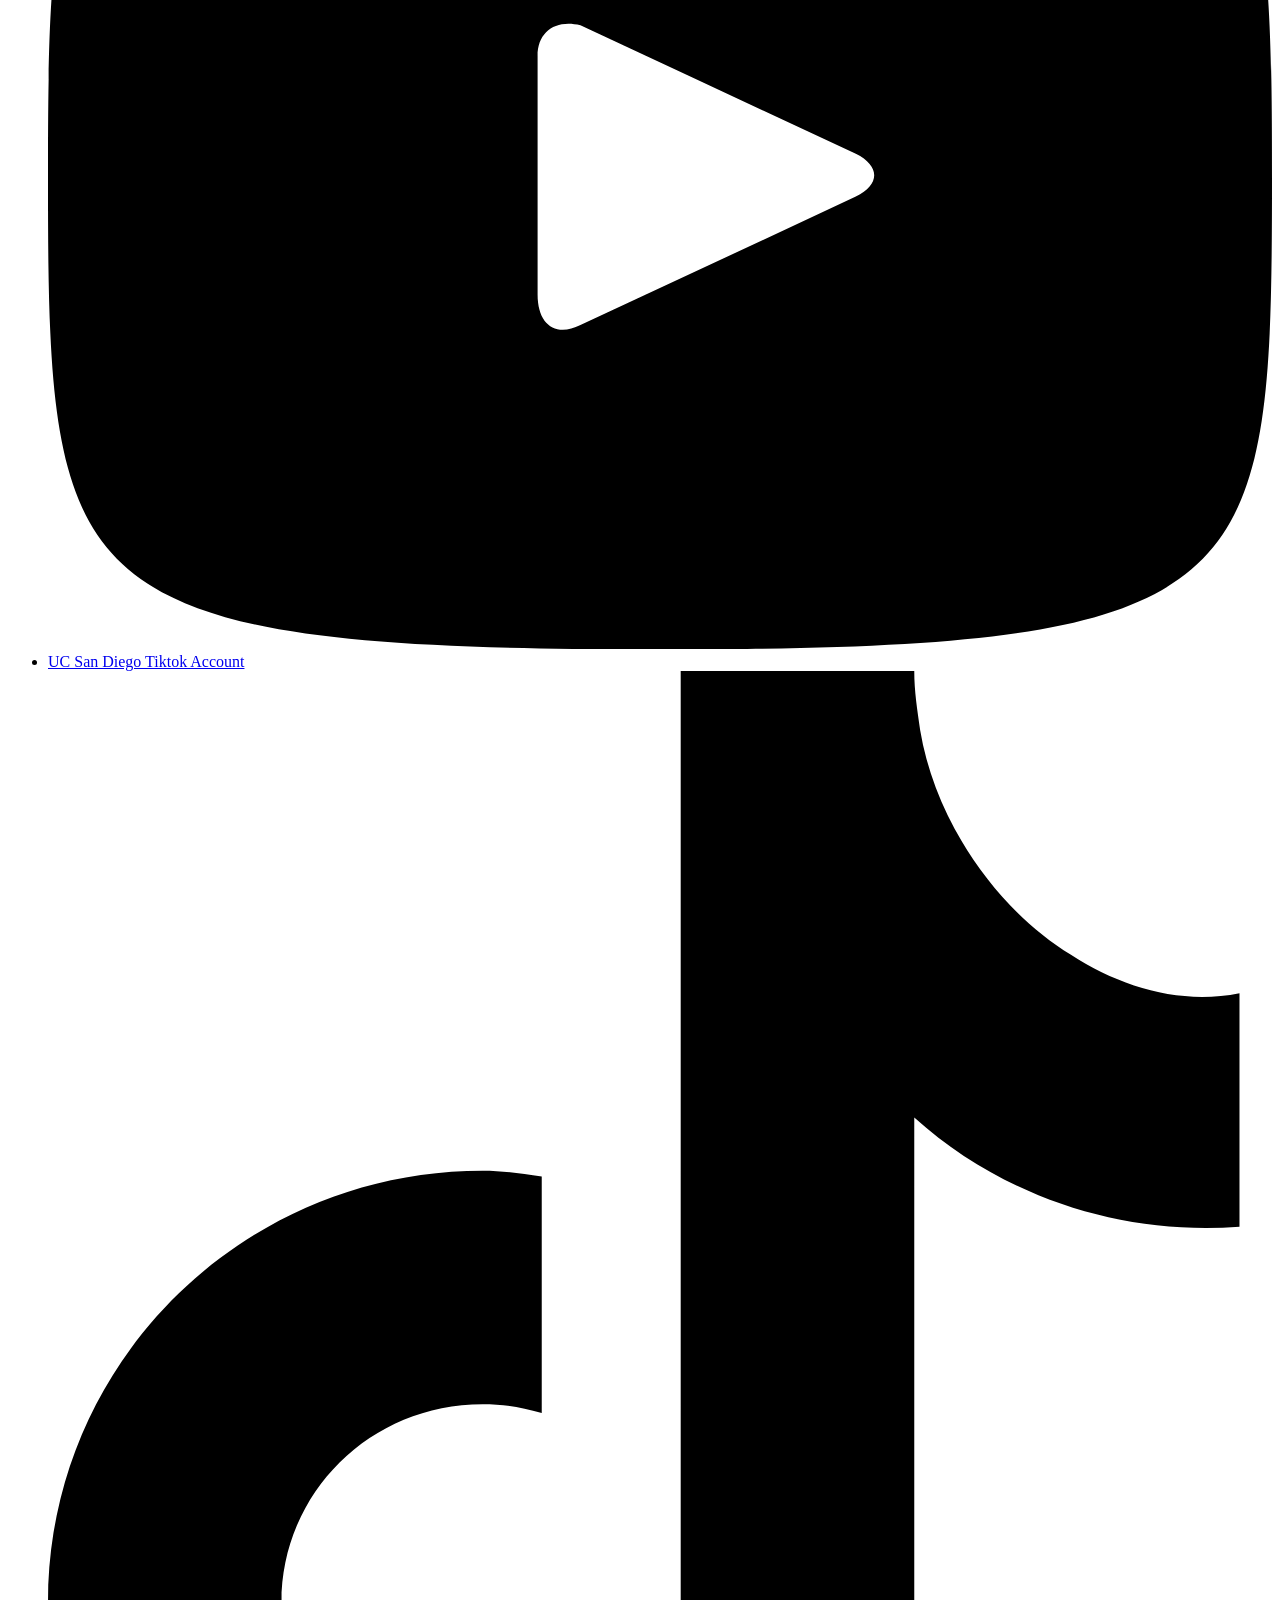
==== commit 59164f0c: "Add food filters, local event routing, and prototype navigation. Seed food events so every filter re" ====
--- a/index.html
+++ b/index.html
@@ -26,8 +26,24 @@
   <base href="https://calendar.ucsd.edu/">
   <script>
     (function () {
+      var path = location.pathname || '/';
+      var base = '';
+      var files = ['index.html', 'upcoming.html', 'event.html'];
+      for (var i = 0; i < files.length; i++) {
+        var marker = '/' + files[i];
+        var idx = path.indexOf(marker);
+        if (idx !== -1) { base = path.slice(0, idx); break; }
+      }
+      if (!base && path.indexOf('/event/') !== -1) base = path.split('/event/')[0];
+      window.PROTOTYPE_BASE = base;
+      window.prototypeUrl = function (rel) {
+        return location.origin + base + '/' + String(rel || '').replace(/^\//, '');
+      };
+      window.isPrototypeHost = function () {
+        return location.hostname !== 'calendar.ucsd.edu';
+      };
       var s = document.createElement('script');
-      s.src = location.protocol + '//' + location.host + '/prototype-bootstrap.js';
+      s.src = window.prototypeUrl('prototype-bootstrap.js');
       document.head.appendChild(s);
     })();
   </script>
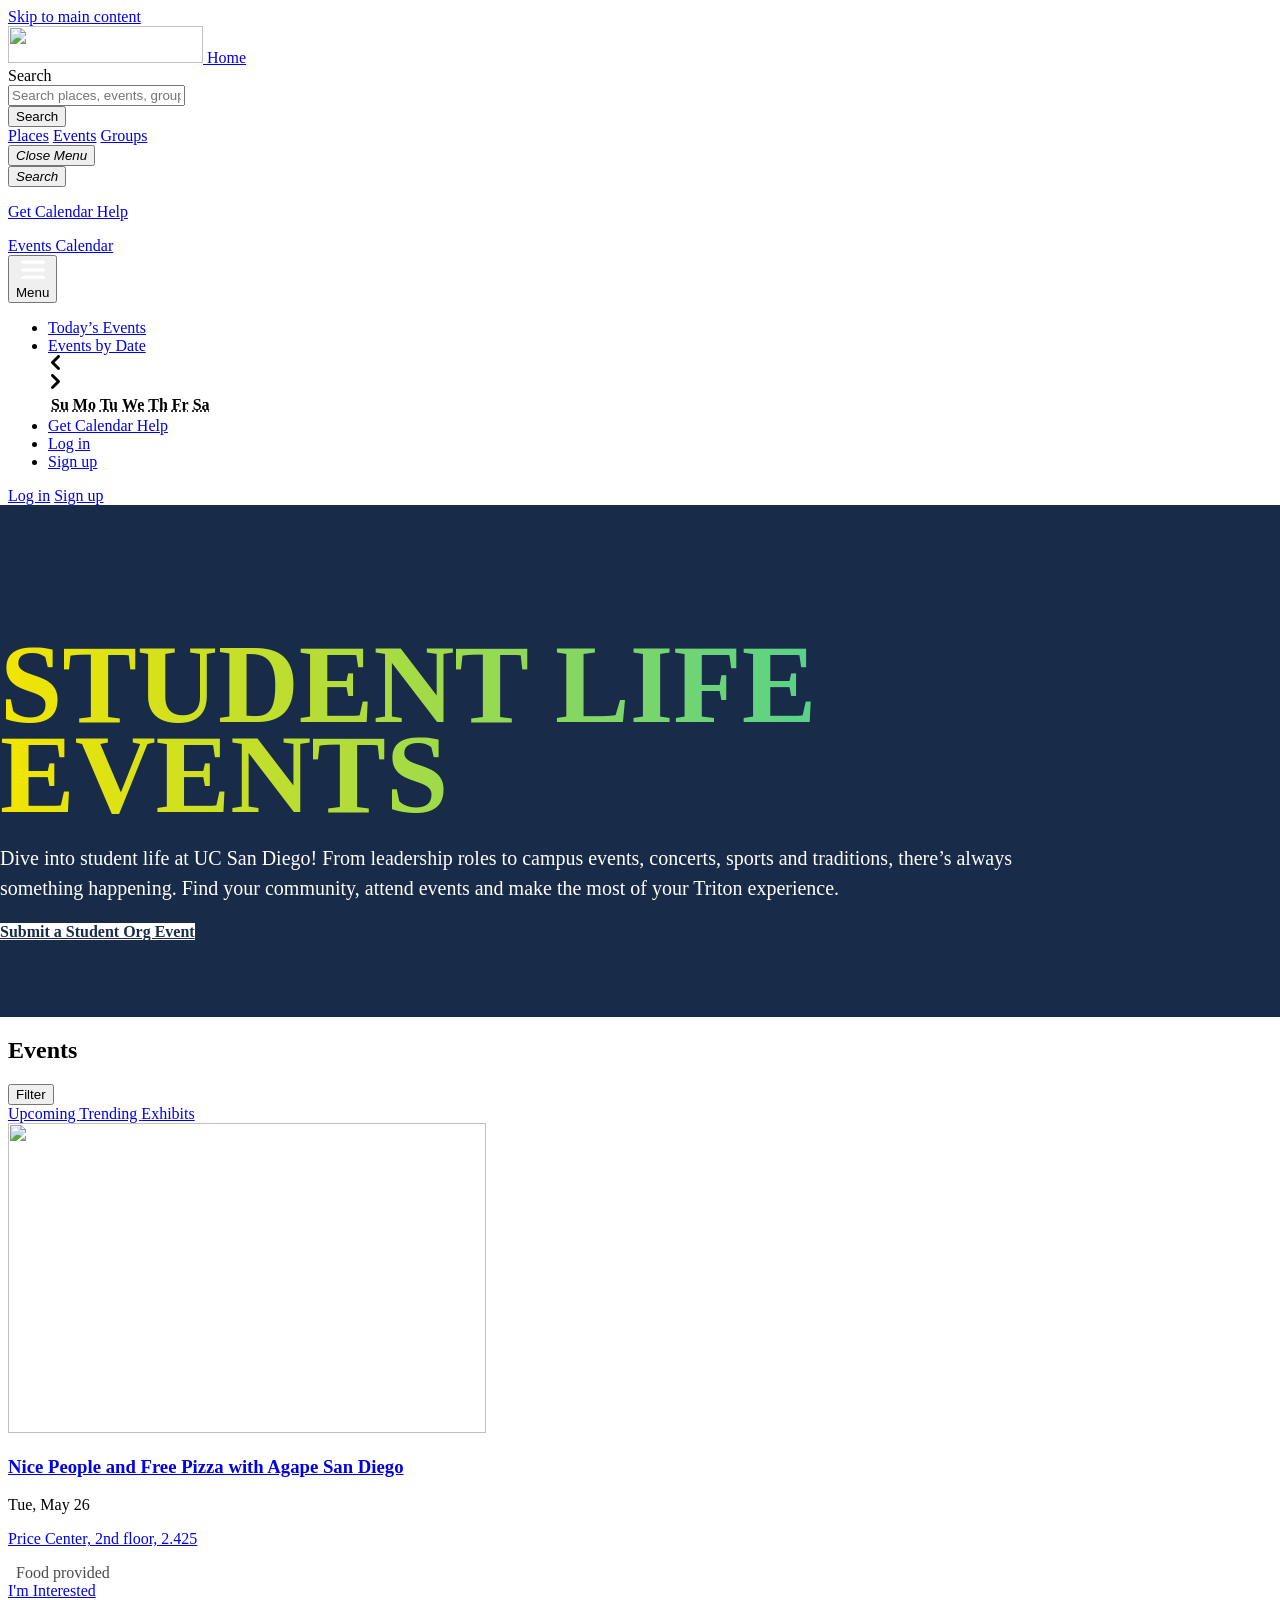
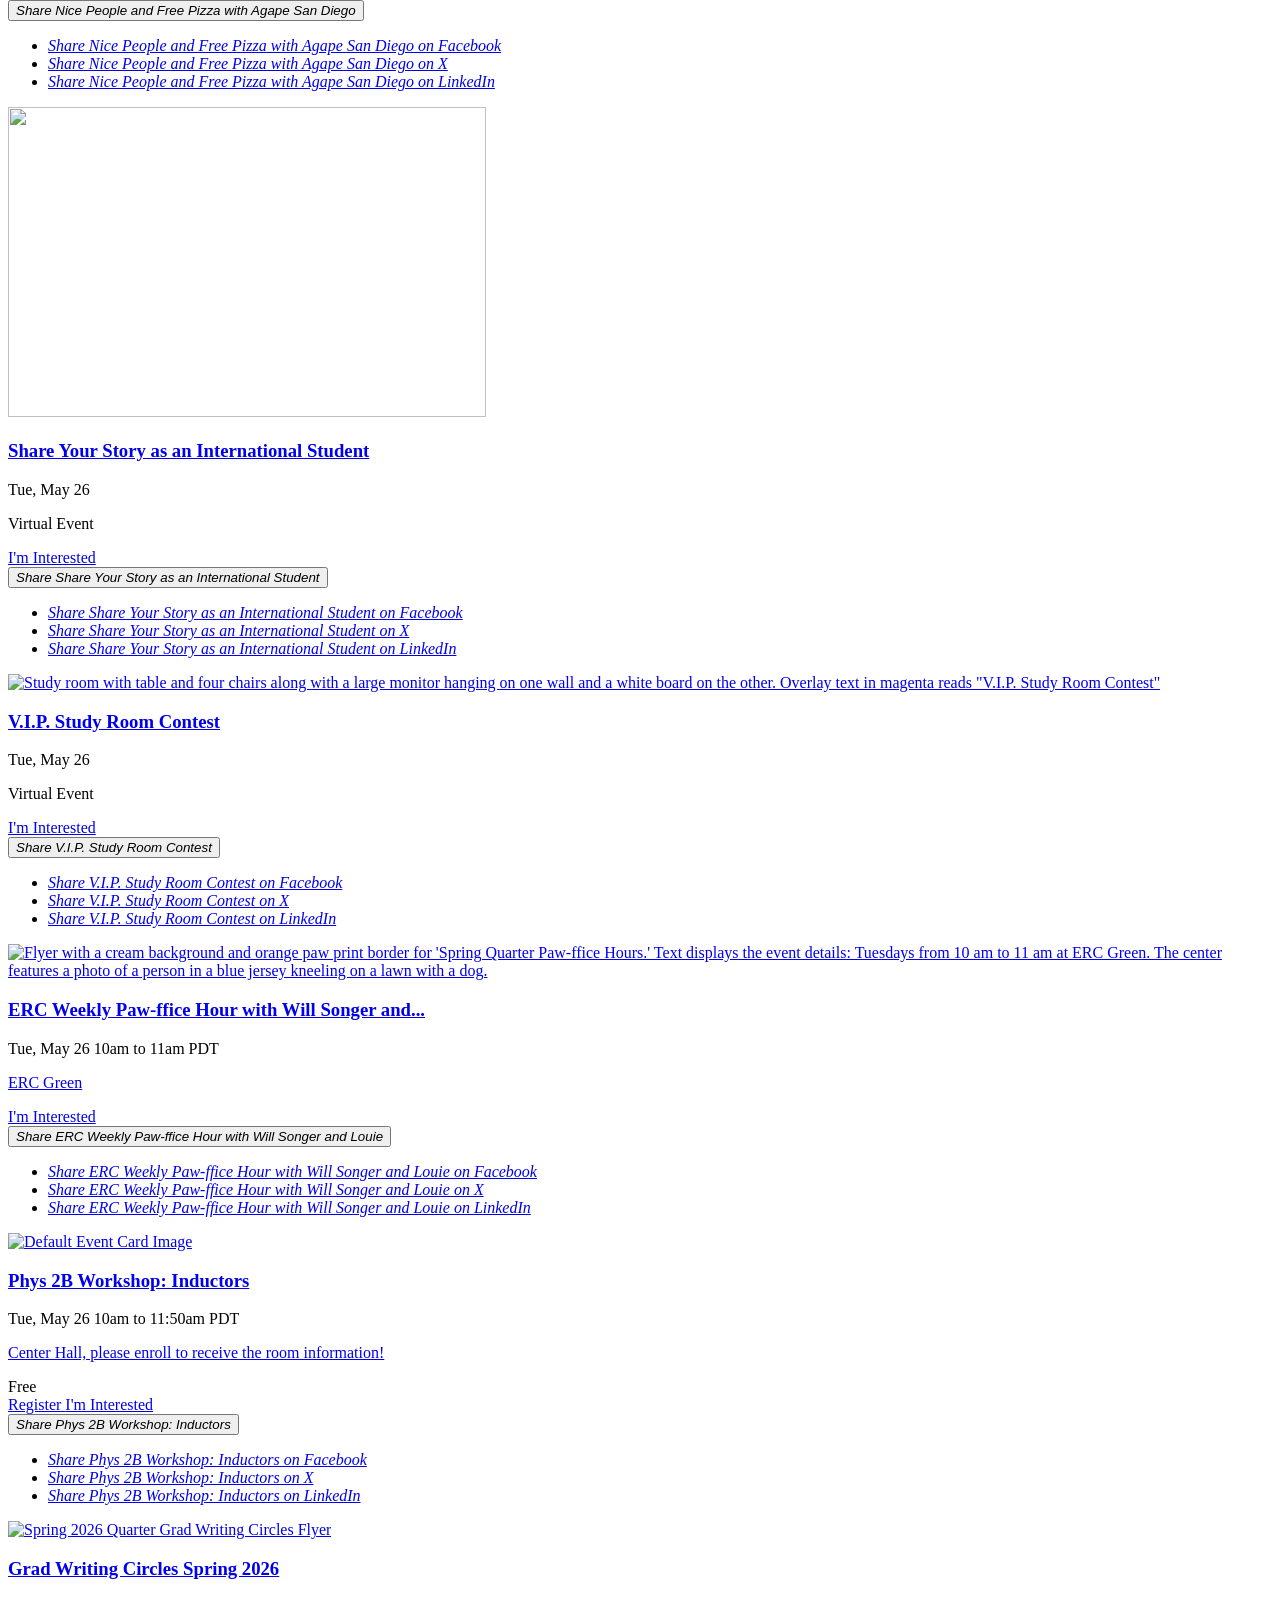
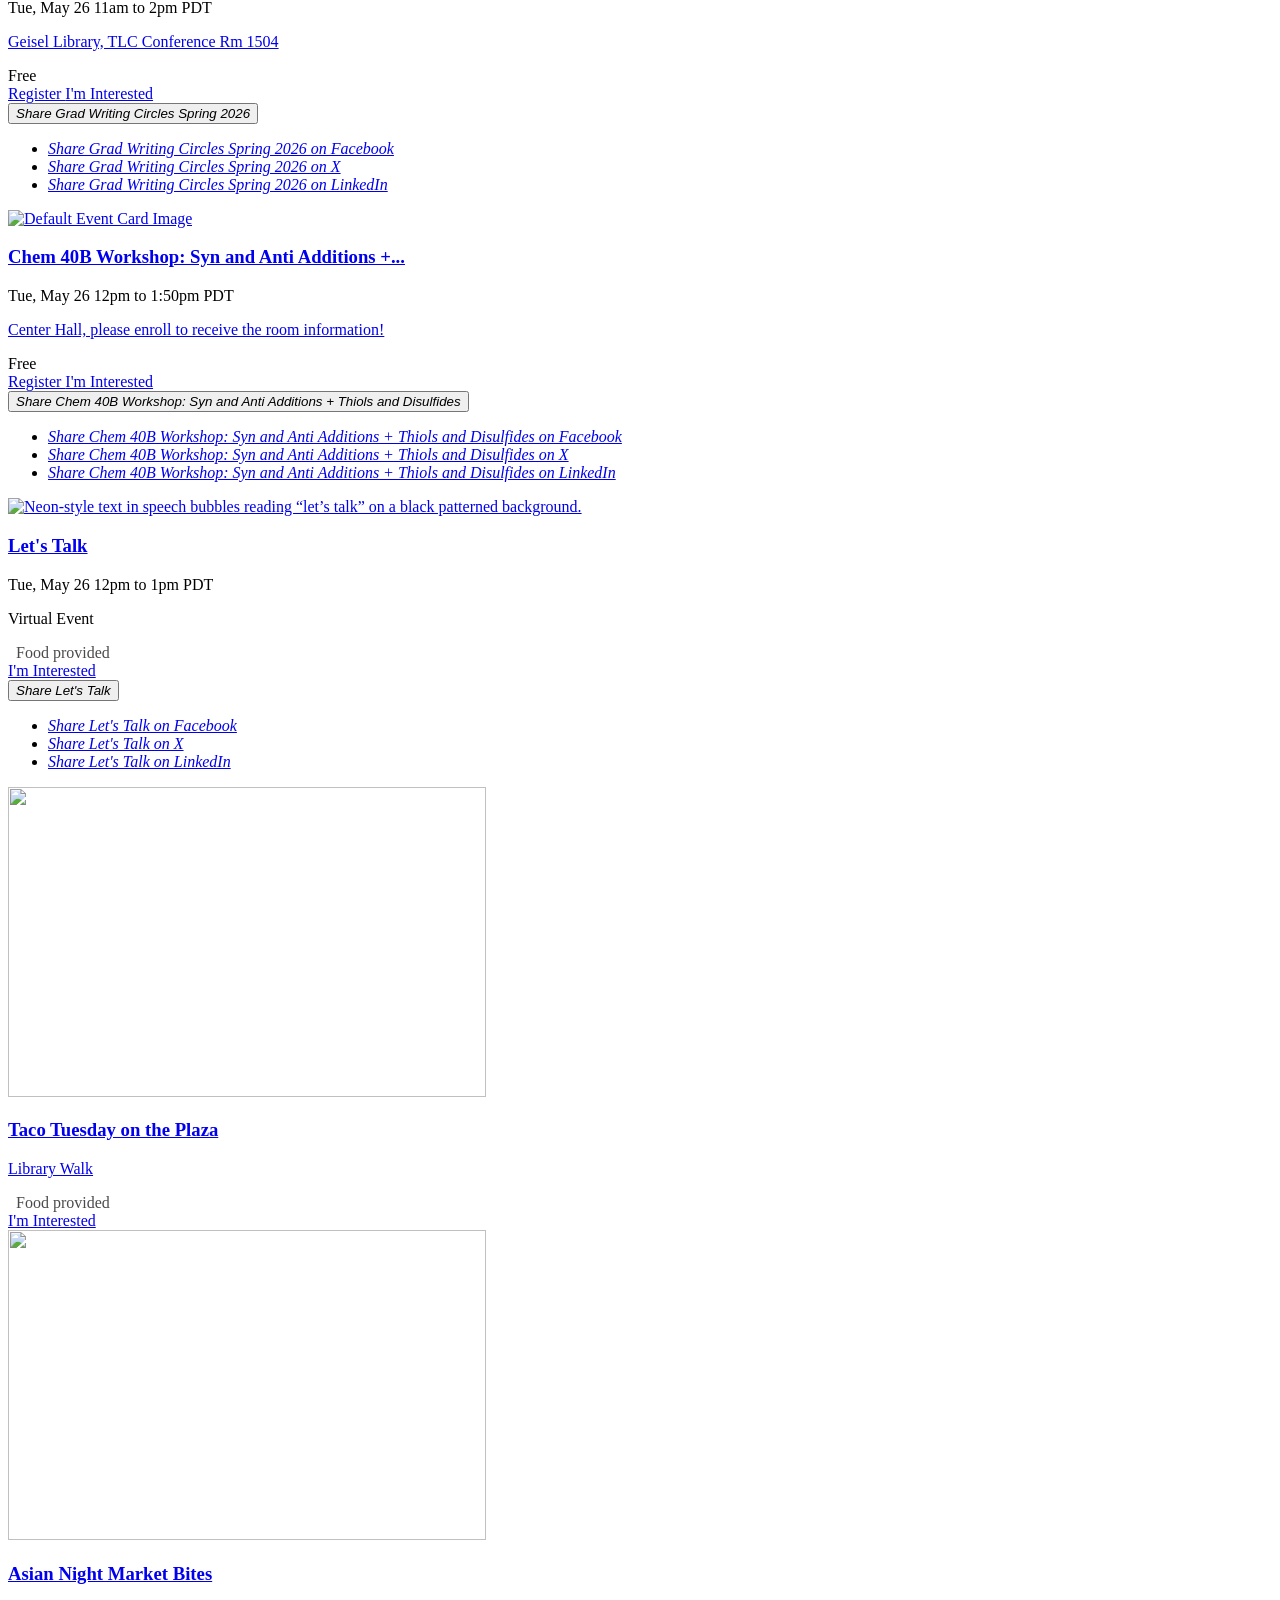
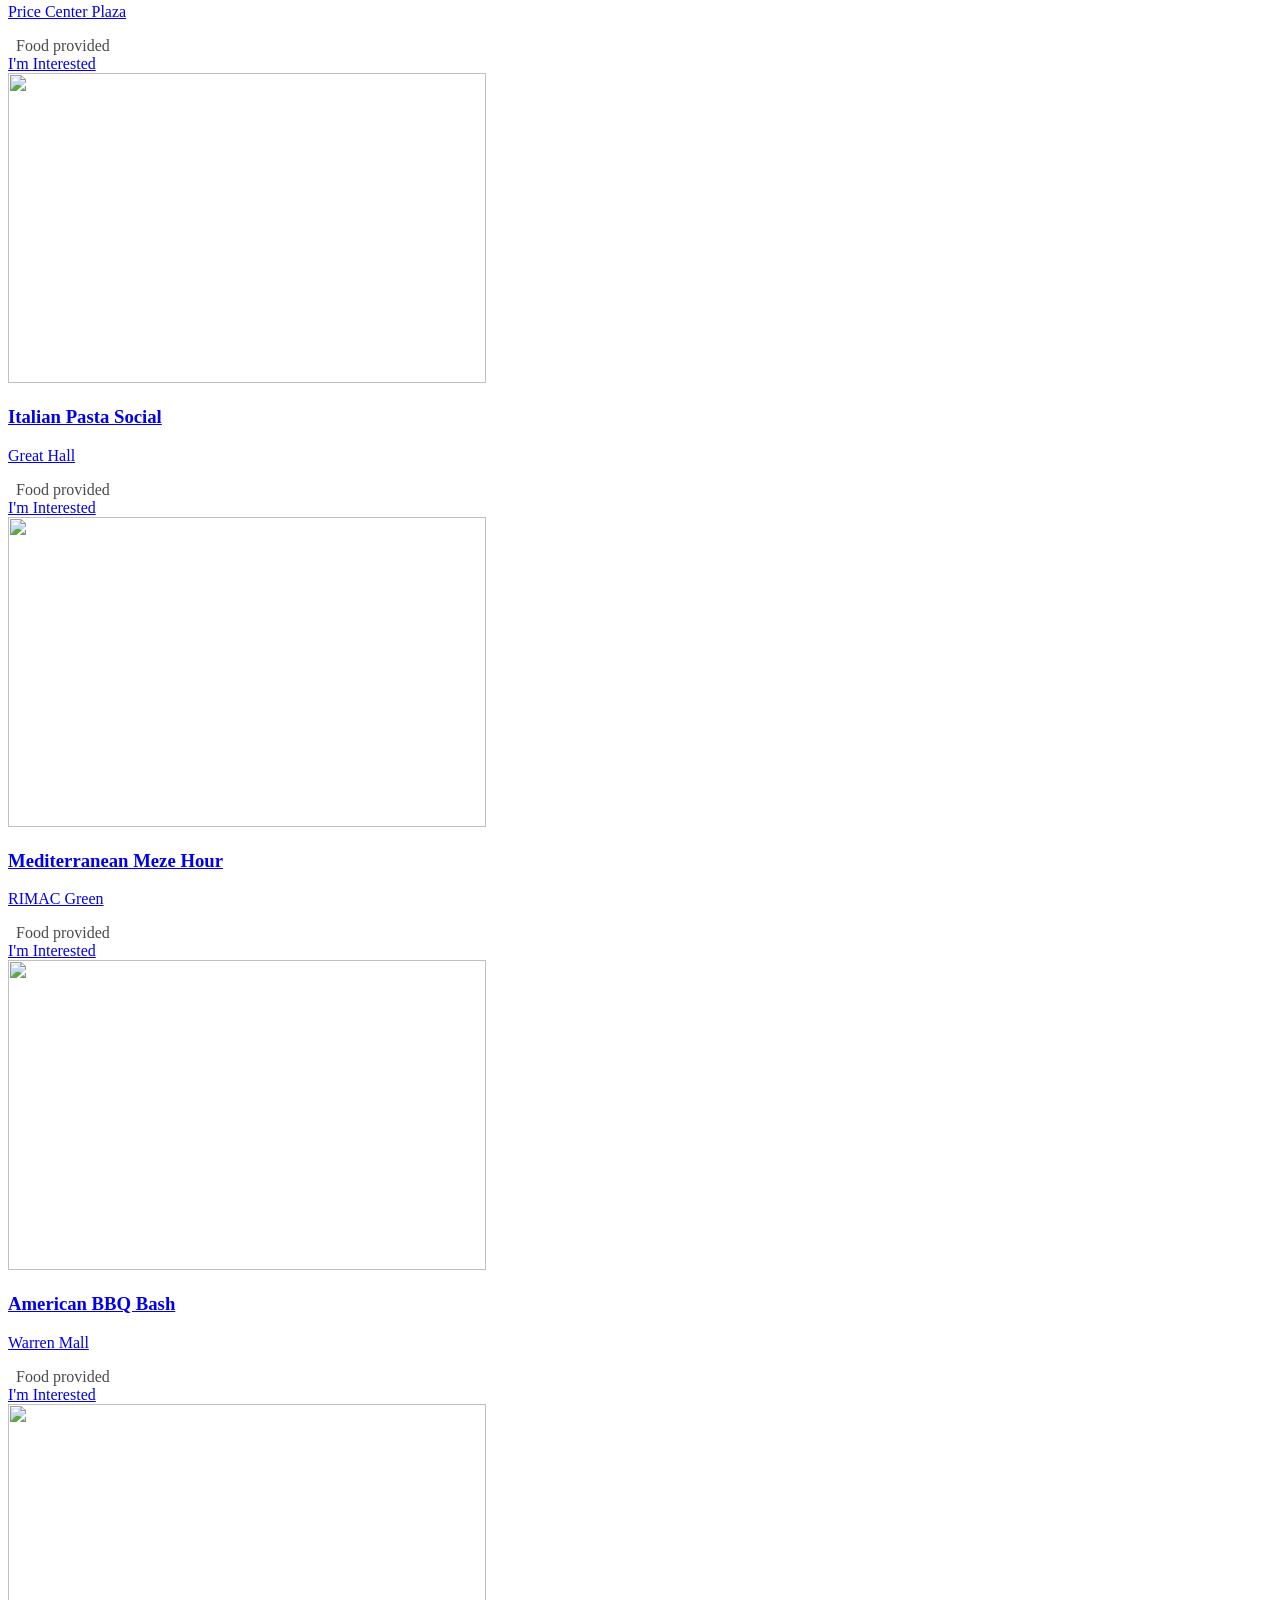
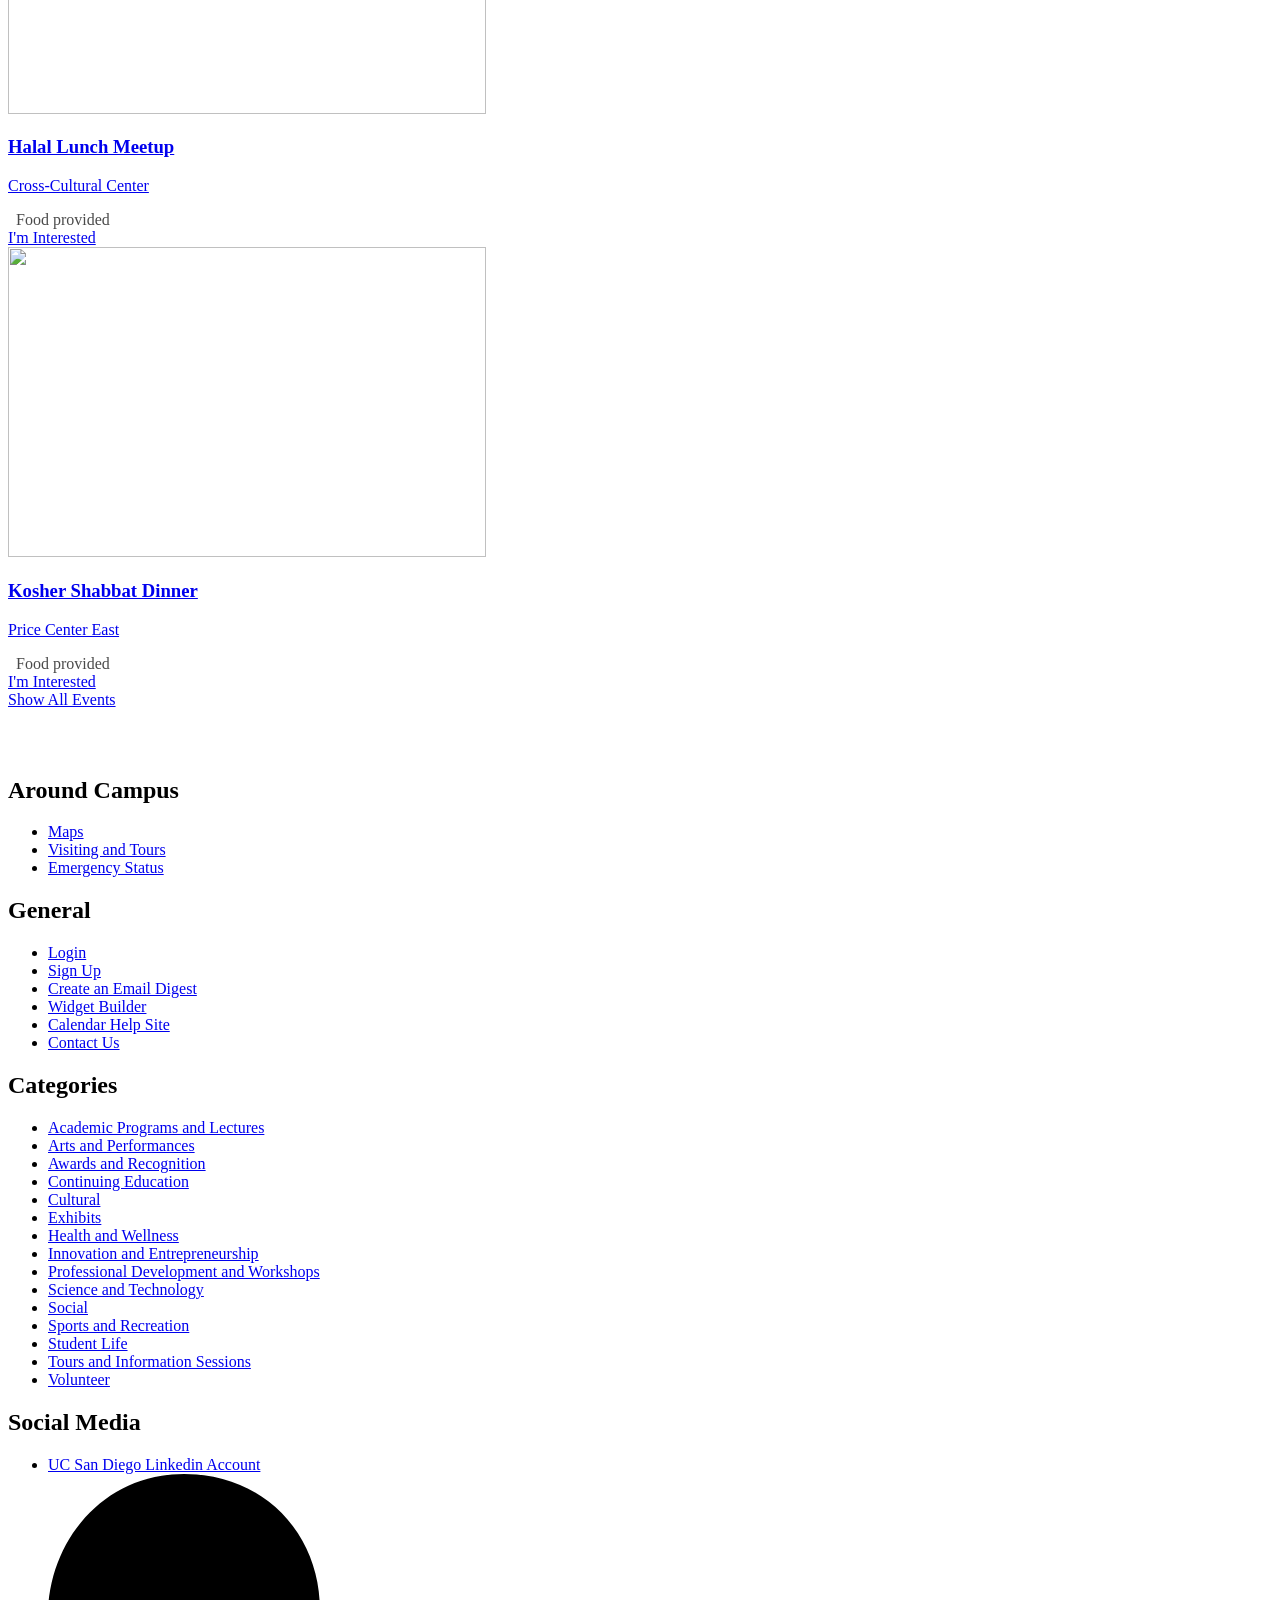
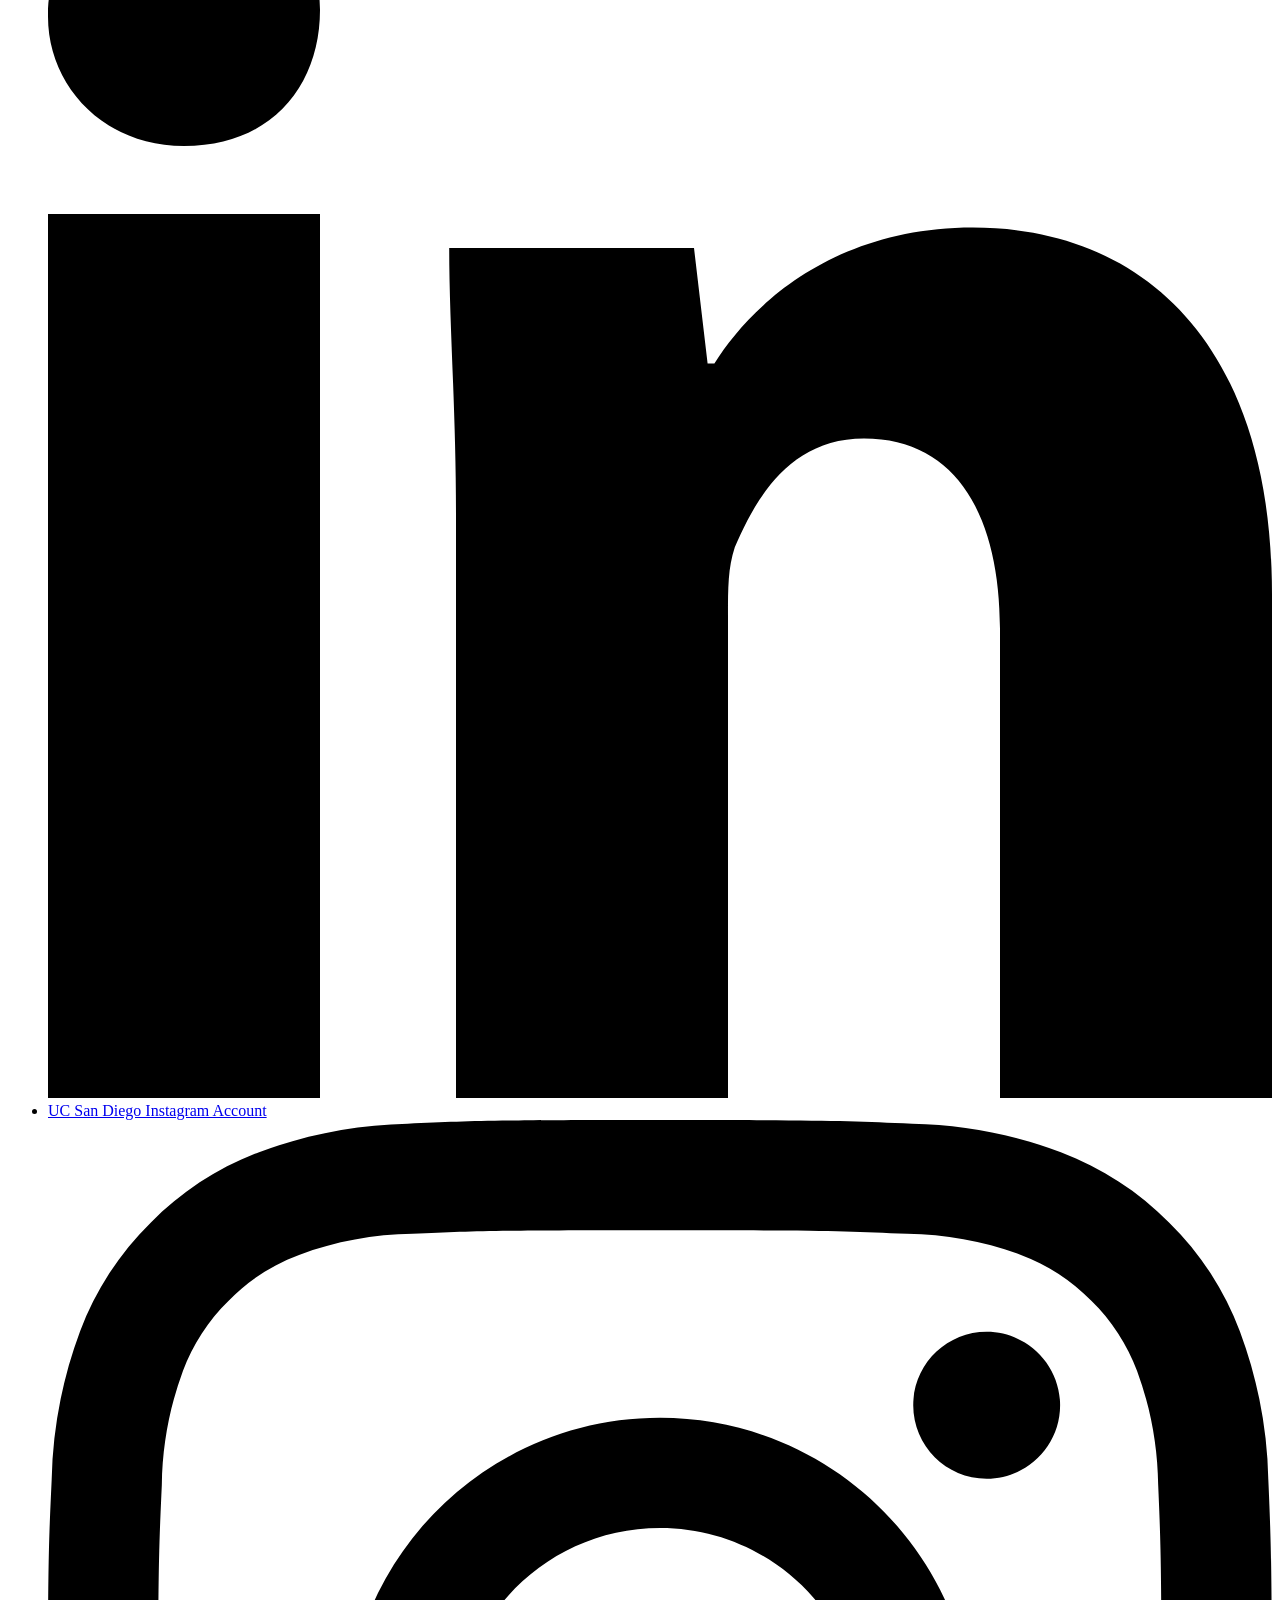
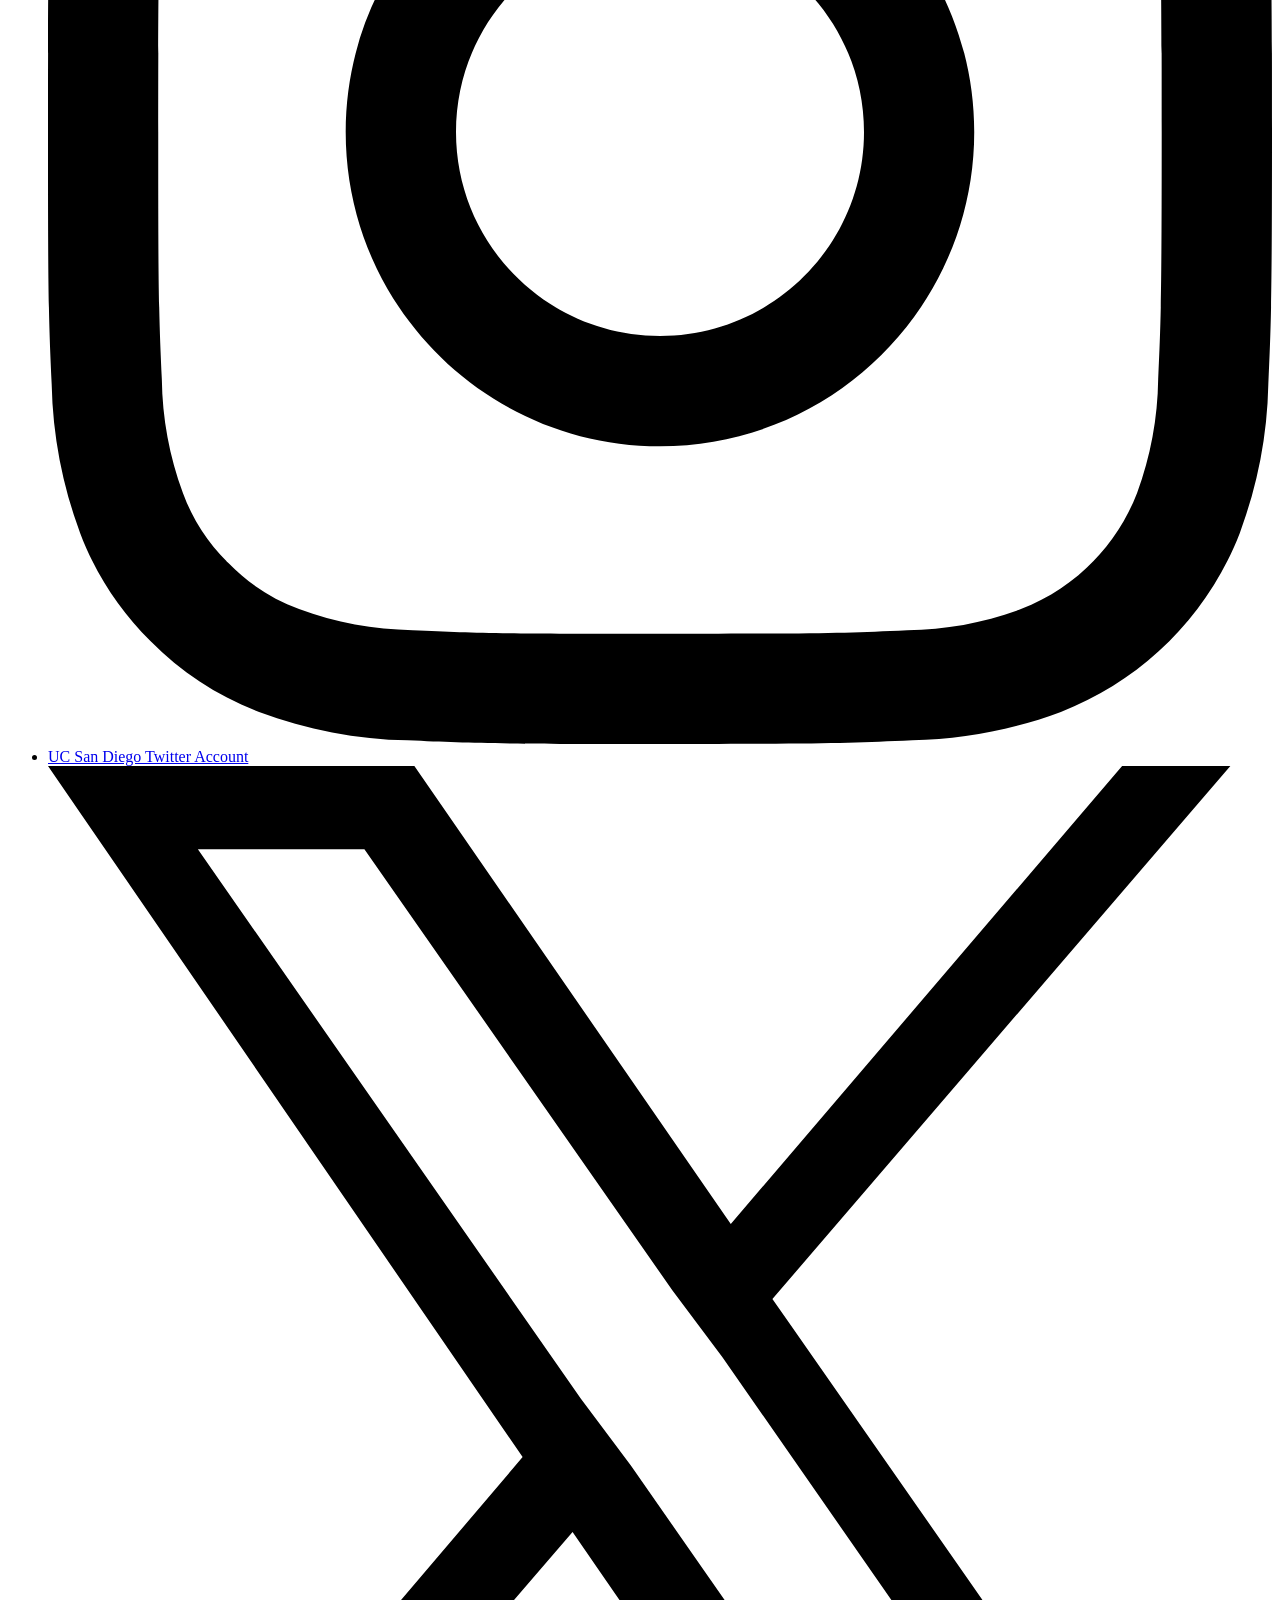
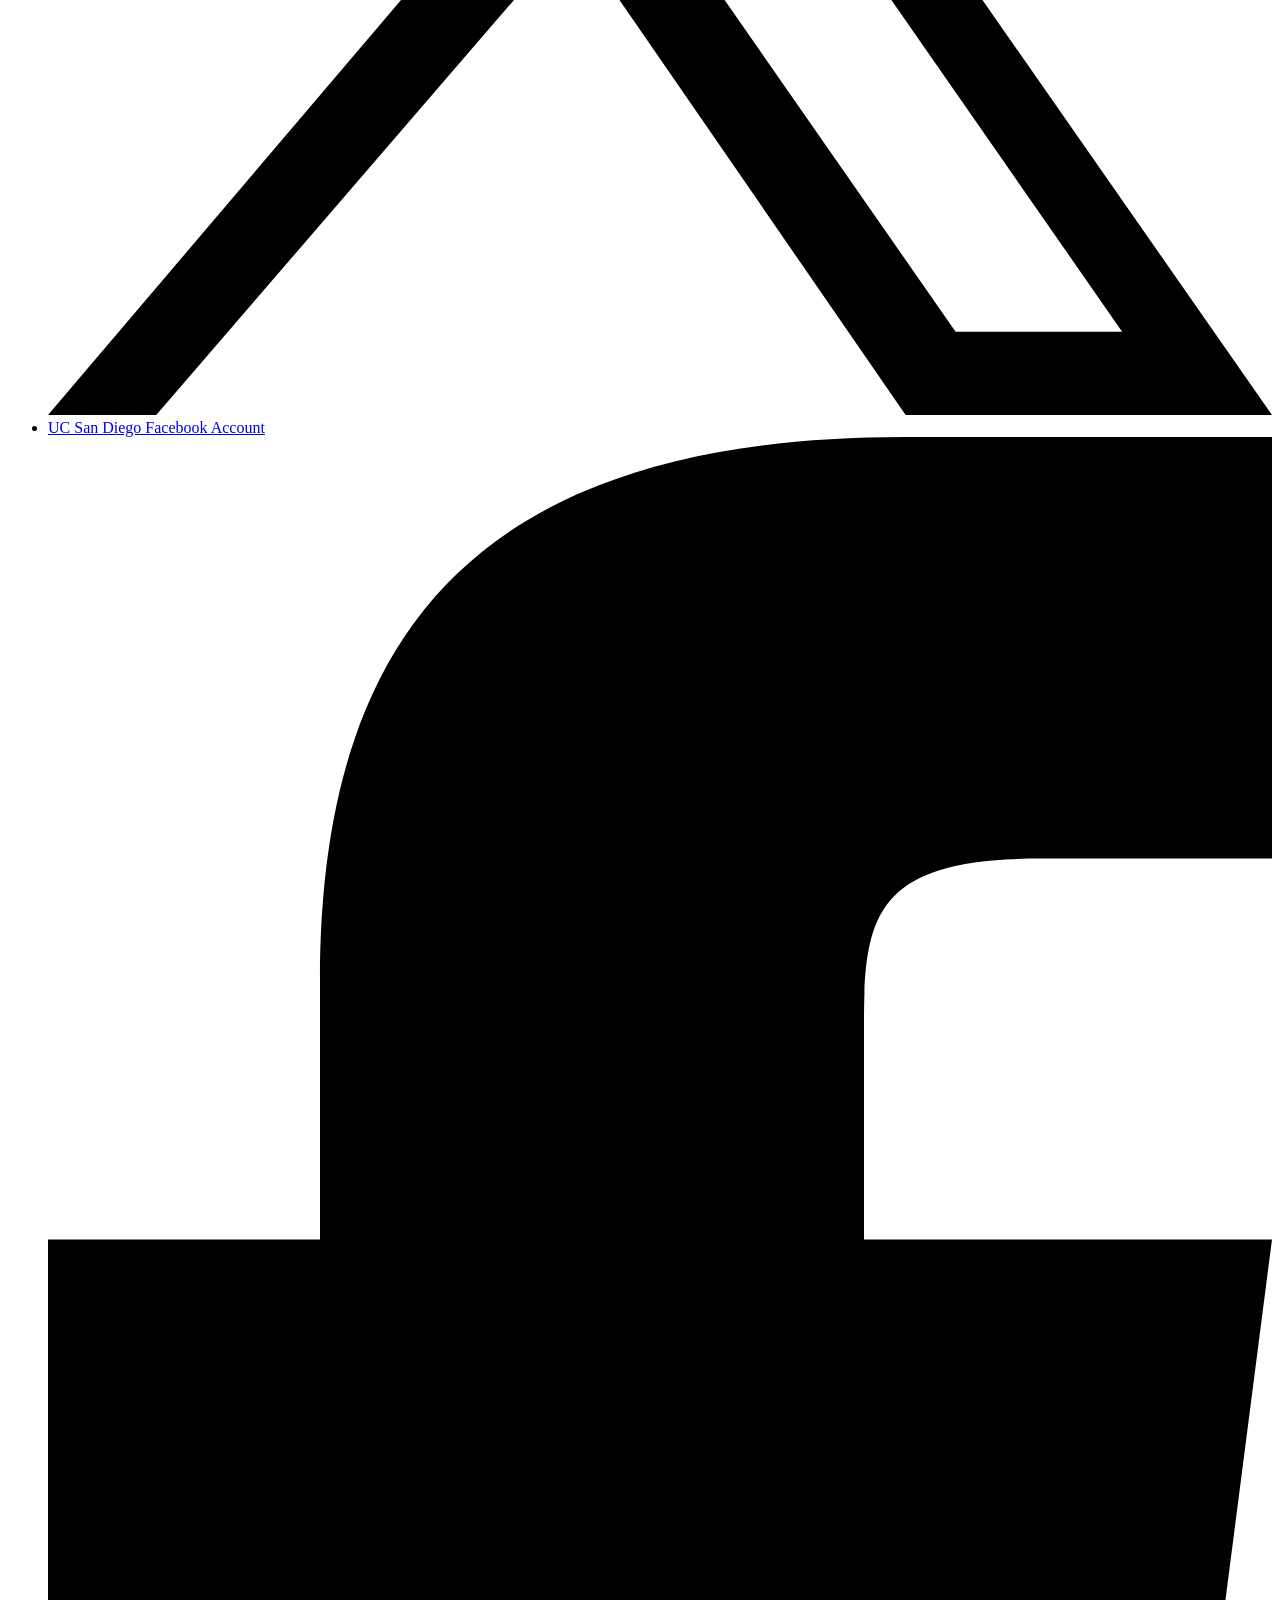
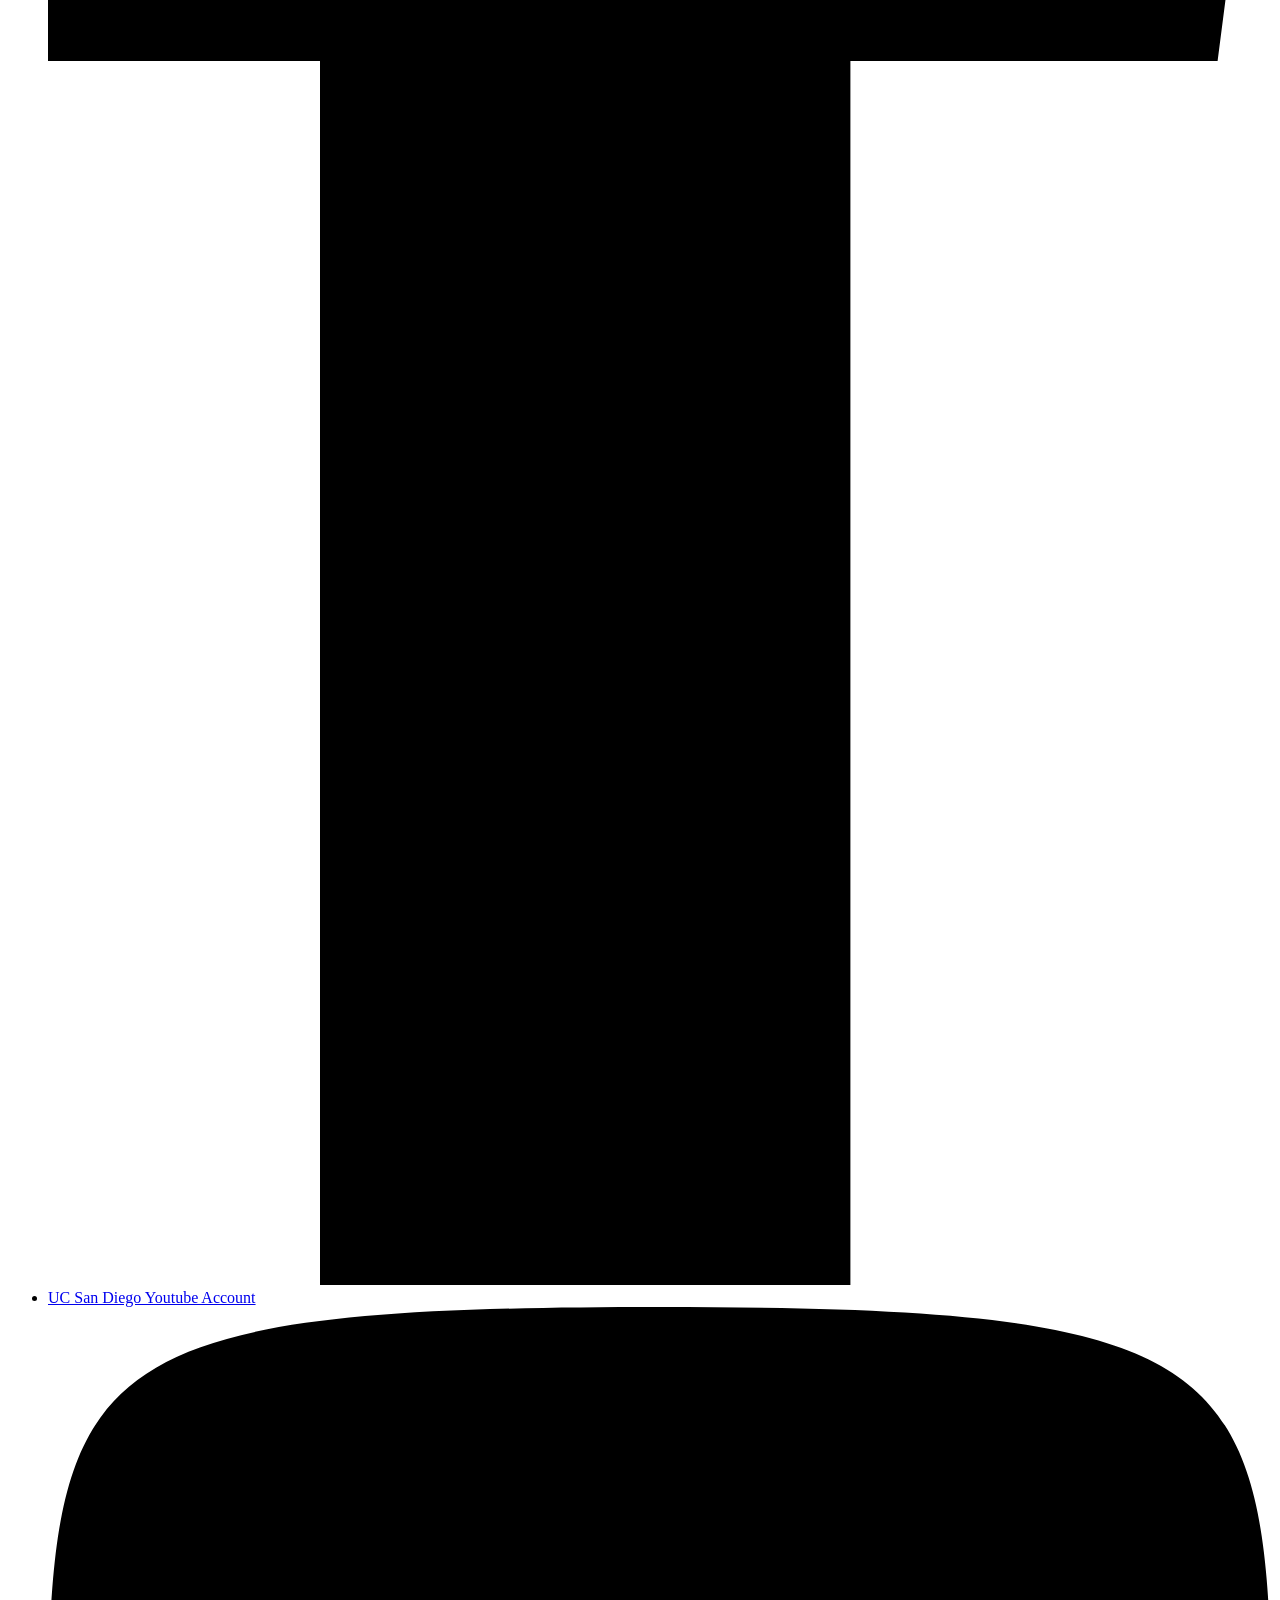
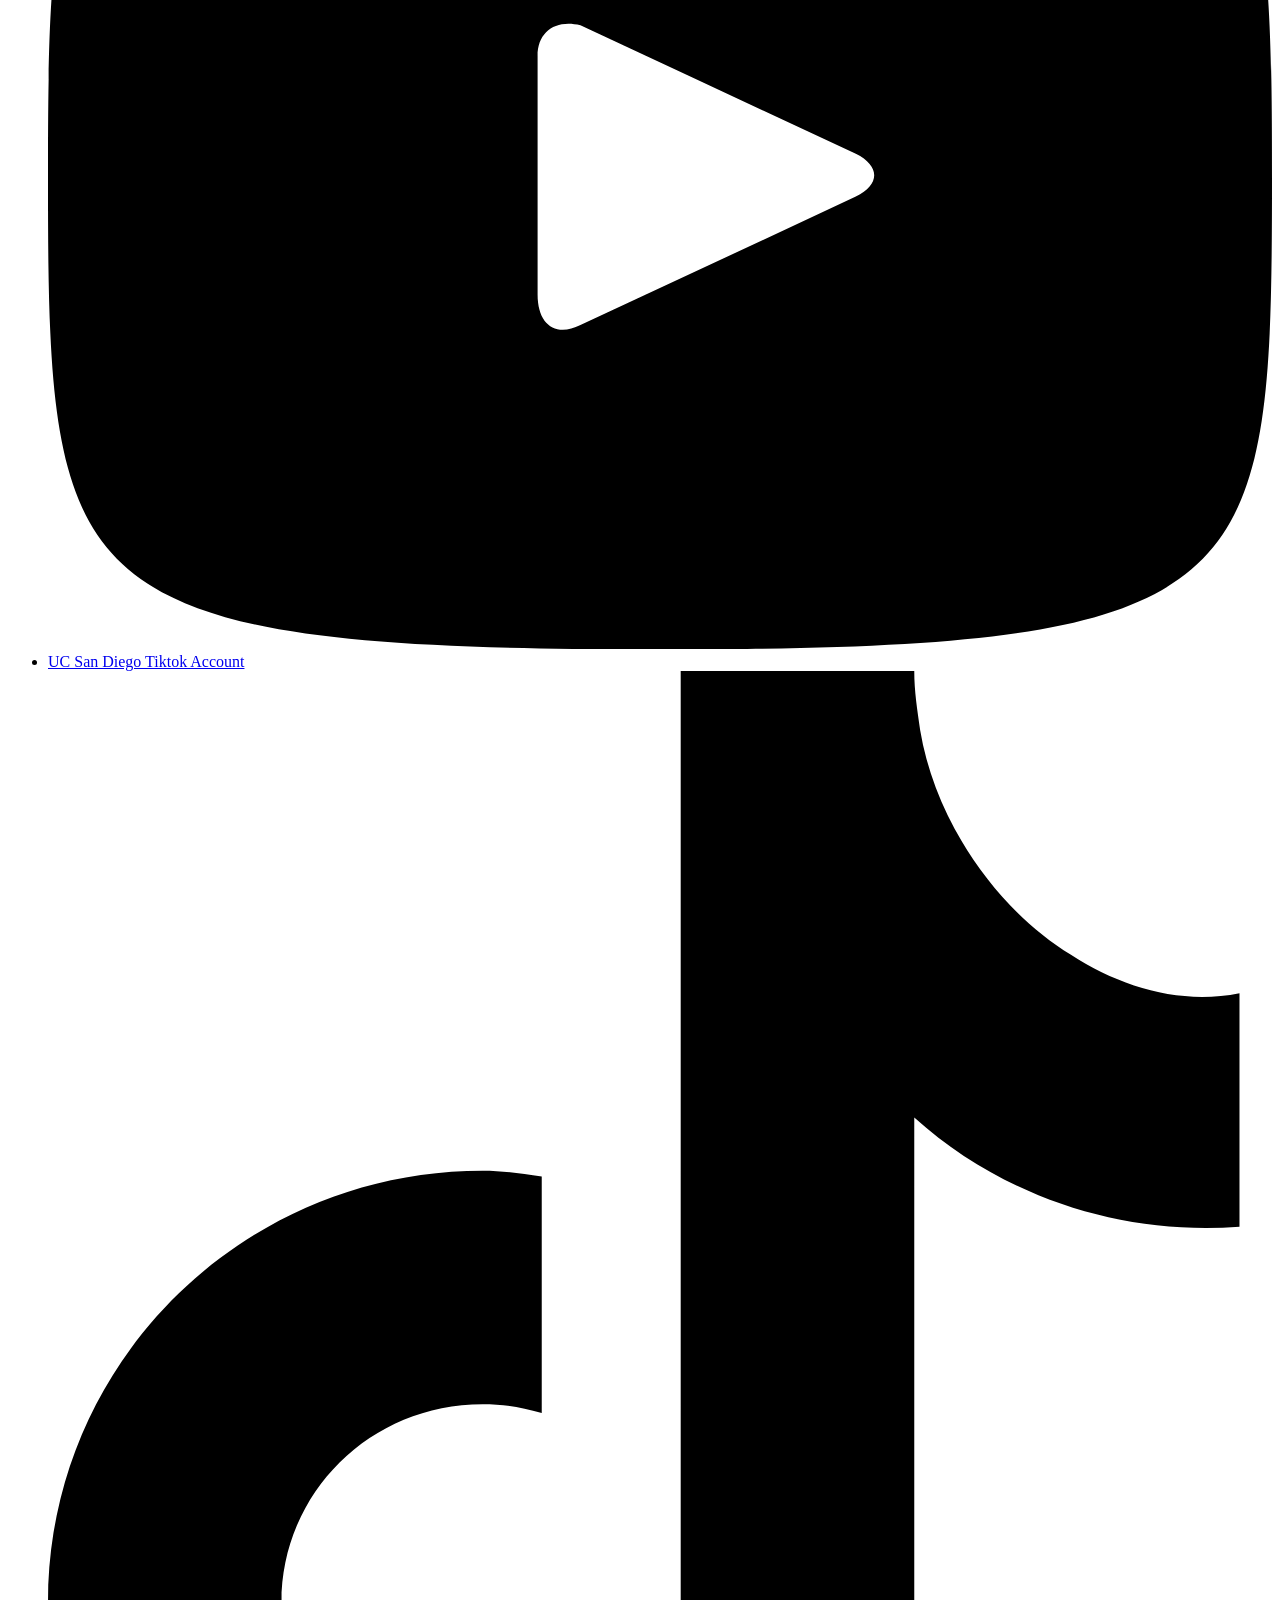
==== commit 5a1ef3aa: "Improve mobile UX and show food details for all tagged events. Skip heavy scripts on mobile, fix fil" ====
--- a/index.html
+++ b/index.html
@@ -42,6 +42,10 @@
       window.isPrototypeHost = function () {
         return location.hostname !== 'calendar.ucsd.edu';
       };
+      var link = document.createElement('link');
+      link.rel = 'stylesheet';
+      link.href = window.prototypeUrl('prototype-mobile.css');
+      document.head.appendChild(link);
       var s = document.createElement('script');
       s.src = window.prototypeUrl('prototype-bootstrap.js');
       document.head.appendChild(s);
@@ -81,16 +85,29 @@
 //<![CDATA[
 var LOCALIST_SETTINGS = {"theme_base":"emphasis","photo_aspect_ratio":1.5419354838709678,"country":"US","locale":"en-US","user_id":null,"platform_id":47170919878243,"default_calendar_view":"year","show_cookie_consent_prompt":false,"date_time_formats":{"detailed":"%A, %B %-d, %Y%[start| %-I:%M%P]%[end_date| - %A, %B %-d, %Y|%[end| to]]%[end| %-I:%M%P]%[start| %Z]","compact":"%a, %b %-d%[not_current_year|, %Y]%[start| %-I%[nonzero_minutes|:%M]%P]%[end_date| - %a, %b %-d%[not_current_year|, %Y]|%[end| to]]%[end| %-I%[nonzero_minutes|:%M]%P]%[start| %Z]","compact_time":"%[start|%-I%[nonzero_minutes|:%M]%P %Z]","admin_short_date_time":"%-m/%-d/%Y%[start| %-I:%M%P]%[end_date| - %-m/%-d/%Y]%[end| %-I:%M%P]%[start| %Z]"},"time_zone":{"identifier":"America/Los_Angeles"},"interest_button":{"going_aria_label":"I'm Interested in %{event_name}","going_label":"I'm Interested","going_past_aria_label":"I'm Interested in %{event_name}","going_past_label":"I'm Interested","going_class":"imgoing","going_icon":"fa-heart","going_show_icon":true,"cancel_plans_label":"Not Interested","cancel_plans_aria_label":"Not Interested in %{event_name}","cancel_plans_class":"cancelplans","cancel_plans_icon":"fa-heart","cancel_plans_show_icon":true,"change_dates_label":"Change Dates","change_dates_aria_label":"Change Dates on %{event_name}","change_dates_class":"","change_dates_icon":"fa-heart","change_dates_show_icon":true}};
 //]]>
-</script><script src="https://localist-images.azureedge.net/packs/js/runtime-b41ed59d80a3b61eac73.js"></script>
-<script src="https://localist-images.azureedge.net/packs/js/728-13bdbd9fe27546e3921a.js"></script>
-<script src="https://localist-images.azureedge.net/packs/js/571-39a7c77892dc406c64ce.js"></script>
-<script src="https://localist-images.azureedge.net/packs/js/511-a5bb2e1af26f329a0ba5.js"></script>
-<script src="https://localist-images.azureedge.net/packs/js/754-3eb3d990380082b993c0.js"></script>
-<script src="https://localist-images.azureedge.net/packs/js/application-be0f16dc3857bc081d22.js"></script>
-<script src="https://localist-images.azureedge.net/packs/js/186-e879d10033a23deb09e7.js"></script>
-<script src="https://localist-images.azureedge.net/packs/js/316-29d07363e6c5d5b97a46.js"></script>
-<script src="https://localist-images.azureedge.net/packs/js/448-f8f914110606ed9cee6d.js"></script>
-<script src="https://localist-images.azureedge.net/packs/js/theme-emphasis-f97c9d2a5b863a5c7c29.js"></script>
+</script>
+<script>
+(function () {
+  var isProto = location.hostname !== 'calendar.ucsd.edu';
+  var isMobile = window.matchMedia && window.matchMedia('(max-width: 768px)').matches;
+  window.PROTOTYPE_MOBILE = isProto && isMobile;
+  if (window.PROTOTYPE_MOBILE) return;
+  [
+    'https://localist-images.azureedge.net/packs/js/runtime-b41ed59d80a3b61eac73.js',
+    'https://localist-images.azureedge.net/packs/js/728-13bdbd9fe27546e3921a.js',
+    'https://localist-images.azureedge.net/packs/js/571-39a7c77892dc406c64ce.js',
+    'https://localist-images.azureedge.net/packs/js/511-a5bb2e1af26f329a0ba5.js',
+    'https://localist-images.azureedge.net/packs/js/754-3eb3d990380082b993c0.js',
+    'https://localist-images.azureedge.net/packs/js/application-be0f16dc3857bc081d22.js',
+    'https://localist-images.azureedge.net/packs/js/186-e879d10033a23deb09e7.js',
+    'https://localist-images.azureedge.net/packs/js/316-29d07363e6c5d5b97a46.js',
+    'https://localist-images.azureedge.net/packs/js/448-f8f914110606ed9cee6d.js',
+    'https://localist-images.azureedge.net/packs/js/theme-emphasis-f97c9d2a5b863a5c7c29.js'
+  ].forEach(function (src) {
+    document.write('<script src="' + src + '"><\/script>');
+  });
+})();
+</script>
   <!-- end include javascripts -->
 
   
@@ -6645,6 +6662,18 @@
       margin: 0;
     }
     .em-food-provided-line i { color: #182b49; margin-right: 0.5rem; }
+    .em-food-provided-banner {
+      display: inline-flex;
+      align-items: center;
+      gap: 0.5rem;
+      margin: 1rem 0 0.5rem;
+      padding: 0.5rem 0.75rem;
+      background: #f0f4f8;
+      border-radius: 0.35rem;
+      font-weight: 600;
+      color: #182b49;
+    }
+    .em-food-provided-banner i { color: #182b49; }
     .em-card .em-food-provided-line { display: none !important; }
     .em-card[data-food-provided="1"] .em-food-provided-line { display: block !important; }
     /* Keep favorite (heart) visible on every card */
